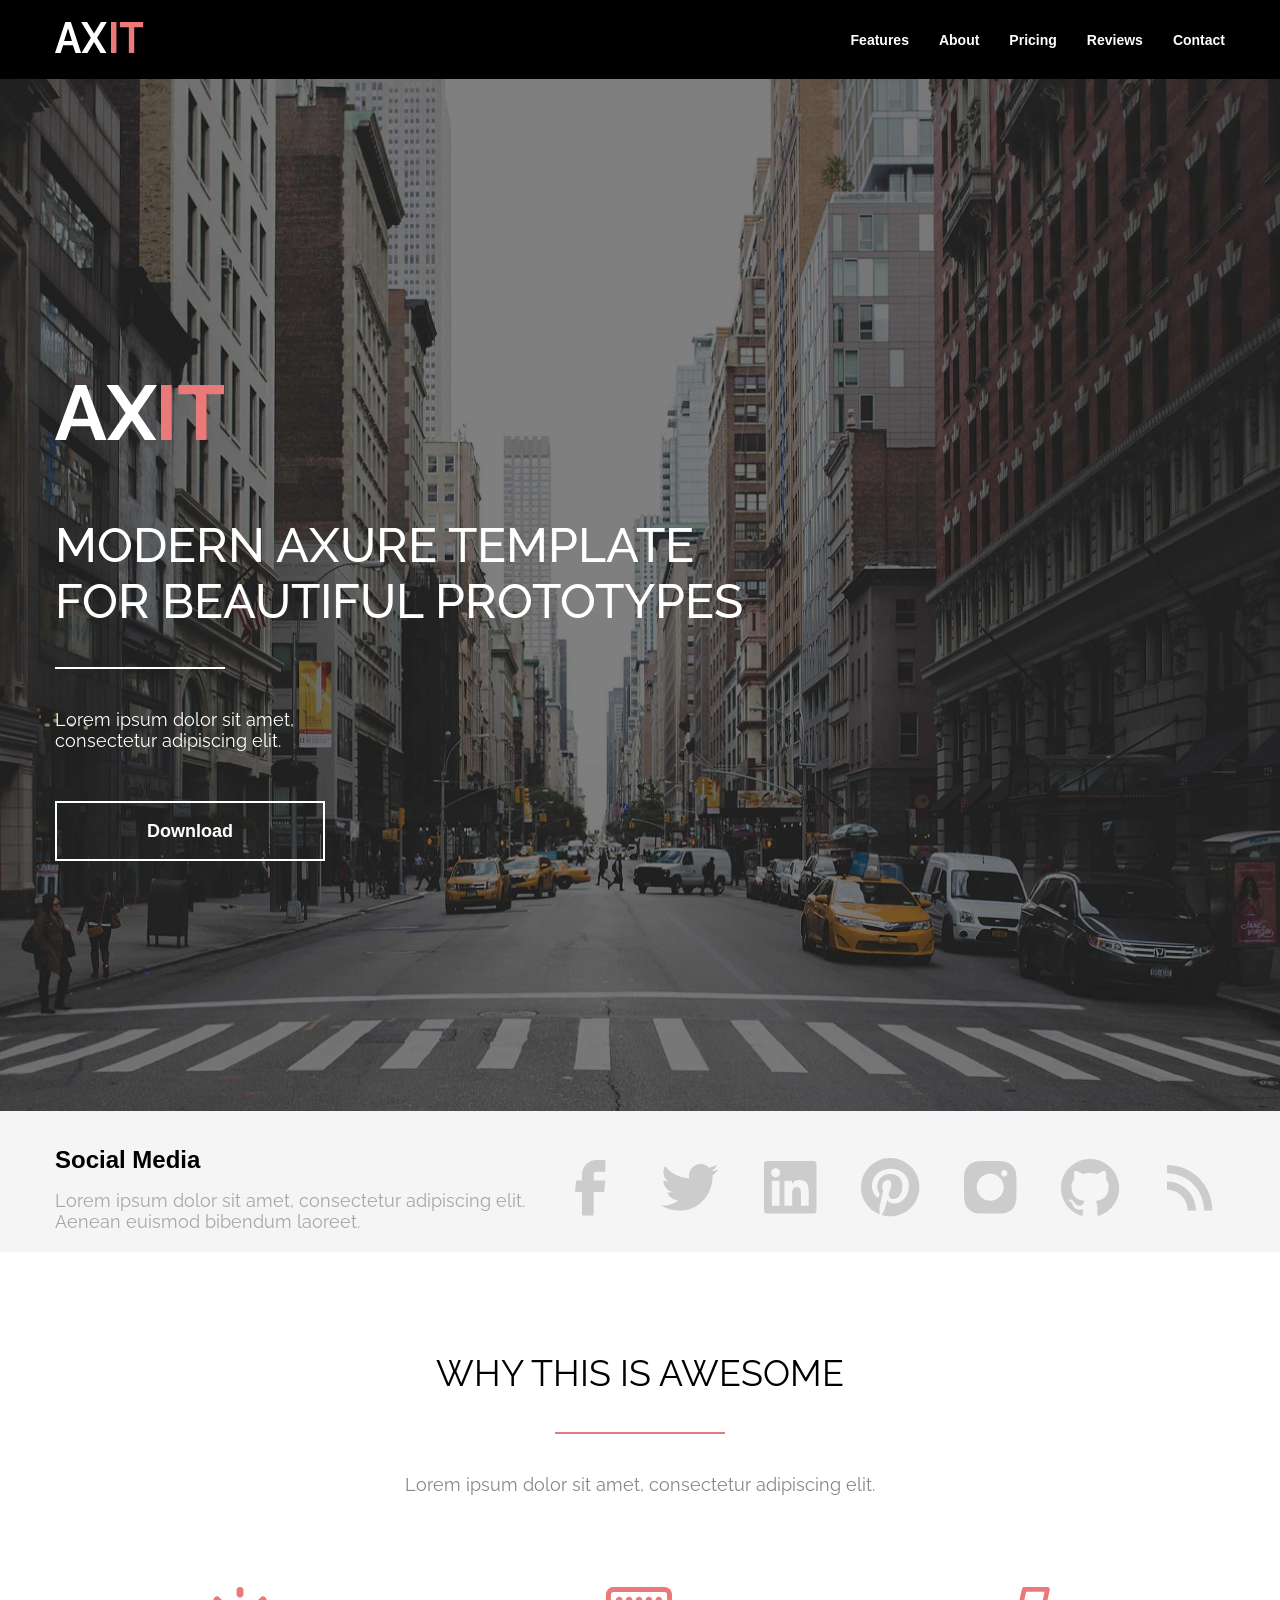
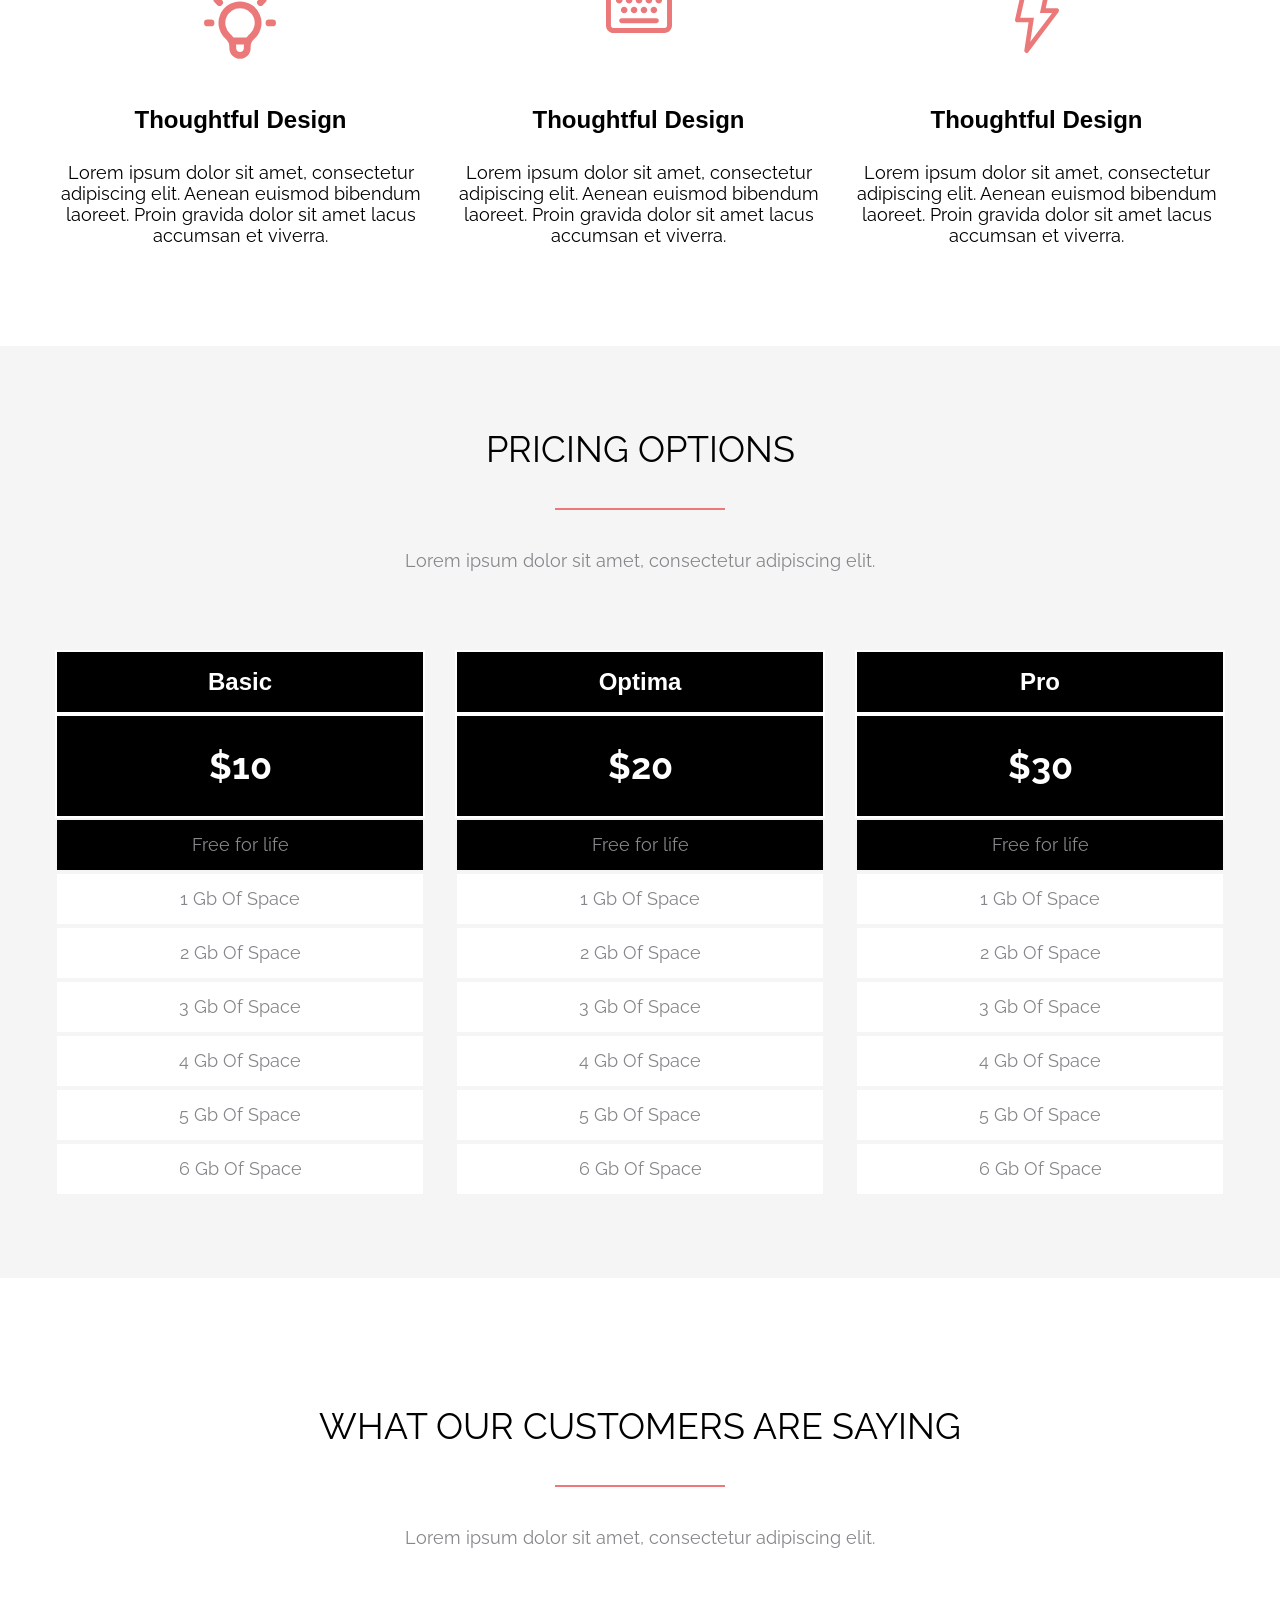
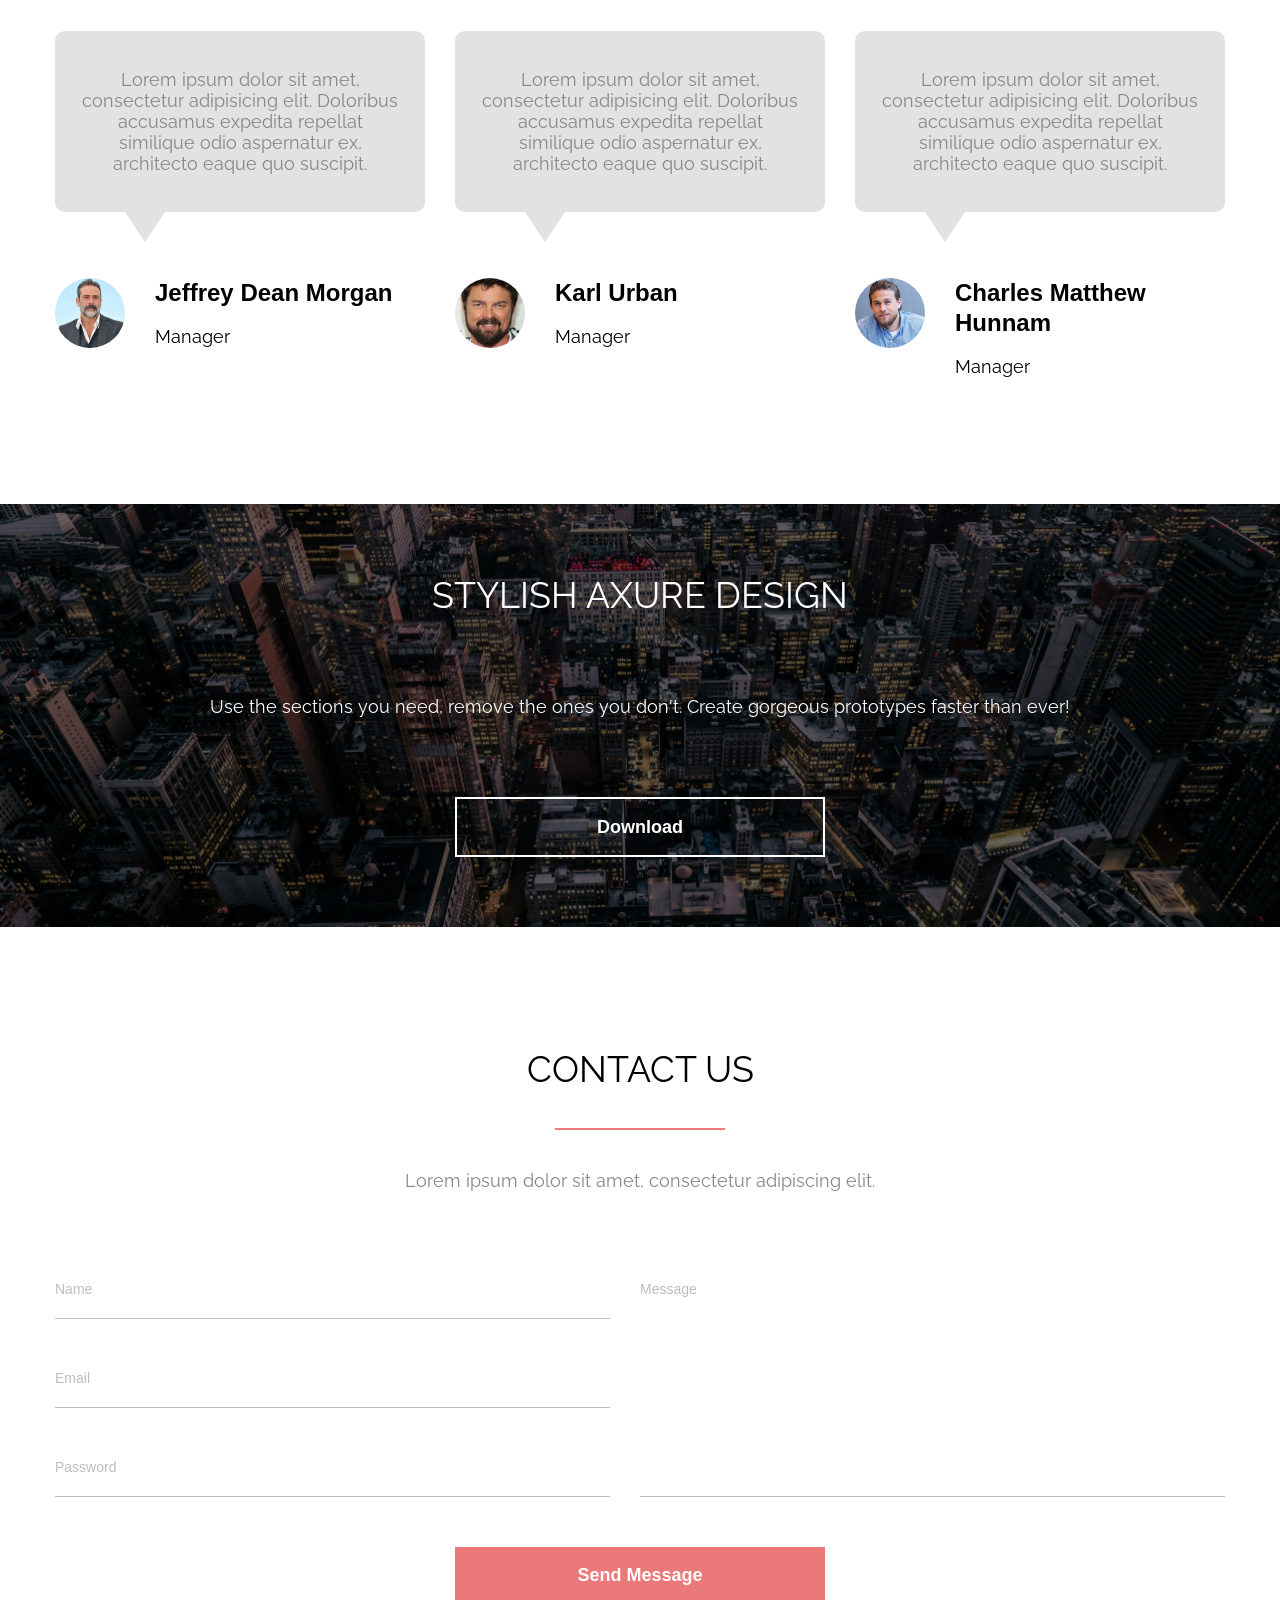
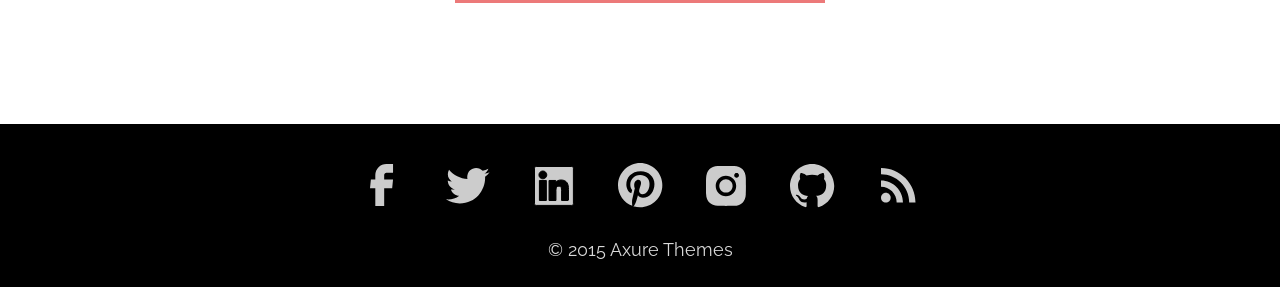
==== index.html @ 42054da4 "hw-8: correct contact block" ====
<!DOCTYPE html>
<html lang="en">

<head>
    <meta charset="UTF-8">
    <meta name="viewport" content="width=device-width, initial-scale=1.0">
    <link rel="preconnect" href="https://fonts.googleapis.com">
    <link rel="preconnect" href="https://fonts.gstatic.com" crossorigin>
    <link href="https://fonts.googleapis.com/css2?family=Raleway:ital,wght@0,100..900;1,100..900&display=swap"
        rel="stylesheet">
    <link rel="stylesheet" href="style\style.css">
    <title>L2 HW5</title>
</head>

<body>
    <header class="mainheader">
        <div class="container mainheader__container">
            <a class="mainheader__logo" href="#">
                <svg width="52" height="31" viewBox="0 0 52 31" fill="none" xmlns="http://www.w3.org/2000/svg">
                    <path
                        d="M10.3163 0H15.8289L26.1059 31H20.5146L17.9158 23.2718H8.1507L5.5913 31H0L10.3163 0ZM16.9314 19.0366L13.0726 6.24366L9.05633 19.0366H16.9314Z"
                        fill="white" />
                    <path
                        d="M32.086 0L39.016 11.4394L45.9067 0H51.813L42.1267 15.7183L51.498 31H45.5917L39.016 19.9972L32.401 31H26.4553L35.8266 15.7183L26.1403 0H32.086Z"
                        fill="white" />
                </svg>
                <svg width="33" height="31" viewBox="0 0 33 31" fill="none" xmlns="http://www.w3.org/2000/svg">
                    <path d="M0 31V0H5.4338V31H0Z" fill="#EC7979" />
                    <path d="M32.1749 5.2831H23.2367V31H17.8423V5.2831H8.90406V0H32.1749V5.2831Z" fill="#EC7979" />
                </svg>
            </a>
            <nav class="nav">
                <ul class="nav__items">
                    <li class="nav__item">
                        <a class="nav__link" href="#">Features</a>
                    </li>
                    <li class="nav__item">
                        <a class="nav__link" href="#">About</a>
                    </li>
                    <li class="nav__item">
                        <a class="nav__link" href="#">Pricing</a>
                    </li>
                    <li class="nav__item">
                        <a class="nav__link" href="#">Reviews</a>
                    </li>
                    <li class="nav__item">
                        <a class="nav__link" href="#">Contact</a>
                    </li>
                </ul>
            </nav>
        </div>
    </header>

    <section class="banner">

        <div class="container banner__container">
            <div class="banner__logo">
                <svg width="102" height="55" viewBox="0 0 102 55" fill="none" xmlns="http://www.w3.org/2000/svg">
                    <path
                        d="M20.3089 0H31.161L51.3924 55H40.3853L35.2693 41.2887H16.0456L11.0071 55H0L20.3089 0ZM33.3314 33.7747L25.735 11.0775L17.8284 33.7747H33.3314Z"
                        fill="white" />
                    <path
                        d="M63.165 0L76.8076 20.2958L90.3728 0H102L82.9313 27.8873L101.38 55H89.7526L76.8076 35.4789L63.7851 55H52.0804L70.5289 27.8873L51.4602 0H63.165Z"
                        fill="white" />
                </svg>
                <svg width="63" height="55" viewBox="0 0 63 55" fill="none" xmlns="http://www.w3.org/2000/svg">
                    <path d="M0 55V0H10.6396V55H0Z" fill="#EC7979" />
                    <path d="M63 9.37324H45.4986V55H34.936V9.37324H17.4346V0H63V9.37324Z" fill="#EC7979" />
                </svg>
            </div>

            <h1 class="banner__title">MODERN AXURE TEMPLATE FOR BEAUTIFUL PROTOTYPES</h1>
            <p class="banner__text">Lorem ipsum dolor sit amet, consectetur adipiscing elit.</p>
            <button class="button button_banner">download</button>

        </div>
    </section>

    <section class="social">
        <div class="container social__container">
            <div class="social__info">
                <h2 class="social__title">Social Media</h2>
                <p class="social__text">Lorem ipsum dolor sit amet, consectetur adipiscing elit.
                    Aenean euismod bibendum laoreet.</p>
            </div>
            <div class="social__wrapper-icon">
                <a class="social__icon" href="#">
                    <svg width="31" height="56" viewBox="0 0 31 56" fill="none" xmlns="http://www.w3.org/2000/svg">
                        <path
                            d="M6.98833 55.4167H18.655V32.0542H29.1667L30.3217 20.4458H18.655V14.5833C18.655 13.8098 18.9623 13.0679 19.5093 12.5209C20.0563 11.974 20.7981 11.6667 21.5717 11.6667H30.3217V0H21.5717C17.7039 0 13.9946 1.53645 11.2597 4.27136C8.52479 7.00626 6.98833 10.7156 6.98833 14.5833V20.4458H1.155L0 32.0542H6.98833V55.4167Z"
                            fill="#CCCCCC" />
                    </svg>
                </a>
                <a class="social__icon" href="#">
                    <svg width="58" height="47" viewBox="0 0 58 47" fill="none" xmlns="http://www.w3.org/2000/svg">
                        <path
                            d="M51.4296 11.6025C51.4675 12.1129 51.4675 12.6204 51.4675 13.1279C51.4675 28.6592 39.6462 46.5558 18.0425 46.5558C11.3867 46.5558 5.20333 44.6279 0 41.2796C0.945 41.3875 1.855 41.4254 2.83792 41.4254C8.12581 41.4382 13.264 39.67 17.4242 36.4058C14.9725 36.3615 12.5958 35.5526 10.6261 34.0921C8.65637 32.6317 7.19187 30.5926 6.43708 28.2596C7.16333 28.3675 7.8925 28.4404 8.65667 28.4404C9.70958 28.4404 10.7683 28.2946 11.7512 28.0408C9.09055 27.5036 6.69805 26.0614 4.98055 23.9595C3.26306 21.8576 2.3266 19.2256 2.33042 16.5113V16.3654C3.89667 17.2375 5.71375 17.7829 7.63875 17.8558C6.02609 16.7842 4.70377 15.3301 3.78974 13.6231C2.87572 11.9162 2.39841 10.0096 2.40042 8.07334C2.40042 5.89167 2.98083 3.89083 3.99875 2.14667C6.95082 5.77798 10.6327 8.74872 14.806 10.8665C18.9792 12.9843 23.5508 14.2019 28.2246 14.4404C28.0437 13.5654 27.9329 12.6583 27.9329 11.7483C27.9321 10.2053 28.2355 8.67725 28.8256 7.25153C29.4158 5.82581 30.2811 4.53039 31.3722 3.4393C32.4633 2.34821 33.7587 1.48287 35.1844 0.892729C36.6102 0.302591 38.1382 -0.000765273 39.6812 1.44977e-06C43.0646 1.44977e-06 46.1183 1.4175 48.265 3.71C50.8952 3.20138 53.4174 2.24123 55.72 0.872084C54.8433 3.58696 53.0068 5.88905 50.5546 7.34708C52.8873 7.08102 55.1671 6.46757 57.3183 5.52708C55.7116 7.86946 53.7207 9.92351 51.4296 11.6025Z"
                            fill="#CCCCCC" />
                    </svg>
                </a>
                <a class="social__icon" href="#">
                    <svg width="53" height="53" viewBox="0 0 53 53" fill="none" xmlns="http://www.w3.org/2000/svg">
                        <path
                            d="M49.5833 0H2.91667C2.14312 0 1.40125 0.307291 0.854272 0.854272C0.307291 1.40125 0 2.14312 0 2.91667V49.5833C0 50.3569 0.307291 51.0988 0.854272 51.6457C1.40125 52.1927 2.14312 52.5 2.91667 52.5H49.5833C50.3569 52.5 51.0988 52.1927 51.6457 51.6457C52.1927 51.0988 52.5 50.3569 52.5 49.5833V2.91667C52.5 2.14312 52.1927 1.40125 51.6457 0.854272C51.0988 0.307291 50.3569 0 49.5833 0ZM15.5721 44.7329H7.77875V19.6787H15.5721V44.7329ZM11.6754 16.2575C10.478 16.2575 9.32956 15.7818 8.48283 14.9351C7.6361 14.0884 7.16042 12.94 7.16042 11.7425C7.16042 10.545 7.6361 9.39664 8.48283 8.54991C9.32956 7.70319 10.478 7.2275 11.6754 7.2275C12.8729 7.2275 14.0213 7.70319 14.868 8.54991C15.7147 9.39664 16.1904 10.545 16.1904 11.7425C16.1904 12.94 15.7147 14.0884 14.868 14.9351C14.0213 15.7818 12.8729 16.2575 11.6754 16.2575ZM44.7358 44.7329H36.9512V32.55C36.9512 29.645 36.8988 25.9088 32.9029 25.9088C28.8488 25.9088 28.2333 29.0763 28.2333 32.3458V44.7358H20.4546V19.6817H27.9213V23.1058H28.0292C29.0646 21.1371 31.6079 19.0604 35.3908 19.0604C43.2775 19.0604 44.7329 24.2463 44.7329 30.9954V44.7329H44.7358Z"
                            fill="#CCCCCC" />
                    </svg>
                </a>
                <a class="social__icon" href="#">
                    <svg width="59" height="59" viewBox="0 0 59 59" fill="none" xmlns="http://www.w3.org/2000/svg">
                        <path
                            d="M20.5333 56.9917C23.3333 57.8375 26.1625 58.3333 29.1667 58.3333C36.9022 58.3333 44.3208 55.2604 49.7906 49.7906C55.2604 44.3208 58.3333 36.9022 58.3333 29.1667C58.3333 25.3364 57.5789 21.5437 56.1132 18.0051C54.6474 14.4664 52.499 11.2511 49.7906 8.54272C47.0822 5.83434 43.8669 3.68594 40.3283 2.22018C36.7896 0.754418 32.9969 0 29.1667 0C25.3364 0 21.5437 0.754418 18.0051 2.22018C14.4664 3.68594 11.2511 5.83434 8.54272 8.54272C3.07291 14.0125 0 21.4312 0 29.1667C0 41.5625 7.7875 52.2083 18.7833 56.4083C18.5208 54.1333 18.2583 50.3708 18.7833 47.775L22.1375 33.3667C22.1375 33.3667 21.2917 31.675 21.2917 28.9917C21.2917 24.9667 23.8 21.9625 26.6583 21.9625C29.1667 21.9625 30.3333 23.8 30.3333 26.1625C30.3333 28.6708 28.6708 32.2583 27.825 35.7C27.3292 38.5583 29.3417 41.0667 32.2583 41.0667C37.45 41.0667 41.475 35.525 41.475 27.7083C41.475 20.7083 36.4583 15.925 29.2542 15.925C21.0292 15.925 16.1875 22.05 16.1875 28.4958C16.1875 31.0042 17.0042 33.5417 18.3458 35.2042C18.6083 35.3792 18.6083 35.6125 18.5208 36.05L17.675 39.2292C17.675 39.725 17.3542 39.9 16.8583 39.55C13.125 37.9167 10.9667 32.6083 10.9667 28.3208C10.9667 19.1042 17.5 10.7333 30.1 10.7333C40.1333 10.7333 47.95 17.9375 47.95 27.5042C47.95 37.5375 41.7375 45.5875 32.8417 45.5875C30.0125 45.5875 27.2417 44.0708 26.25 42.2917L24.2958 49.2042C23.625 51.7125 21.7875 55.0667 20.5333 57.0792V56.9917Z"
                            fill="#CCCCCC" />
                    </svg>
                </a>
                <a class="social__icon" href="#">
                    <svg width="53" height="53" viewBox="0 0 53 53" fill="none" xmlns="http://www.w3.org/2000/svg">
                        <path
                            d="M52.3542 15.5283C52.3248 13.3193 51.9112 11.1323 51.1321 9.065C50.4564 7.32128 49.4245 5.73766 48.1022 4.41534C46.7798 3.09302 45.1962 2.06106 43.4525 1.38542C41.4118 0.619375 39.2559 0.205162 37.0767 0.160417C34.2708 0.0350002 33.3813 0 26.2588 0C19.1363 0 18.2233 1.93715e-07 15.4379 0.160417C13.2596 0.205491 11.1048 0.619699 9.065 1.38542C7.321 2.06059 5.73715 3.09238 4.41476 4.41476C3.09238 5.73714 2.06059 7.321 1.38542 9.065C0.61784 11.1041 0.204526 13.2595 0.163333 15.4379C0.0379166 18.2467 0 19.1363 0 26.2588C0 33.3813 -1.49012e-08 34.2913 0.163333 37.0796C0.207083 39.2613 0.618333 41.4138 1.38542 43.4583C2.06173 45.2018 3.09428 46.785 4.41711 48.1068C5.73993 49.4287 7.32394 50.46 9.06792 51.135C11.1021 51.9318 13.2573 52.3757 15.4408 52.4475C18.2496 52.5729 19.1392 52.6108 26.2617 52.6108C33.3842 52.6108 34.2971 52.6108 37.0825 52.4475C39.2617 52.4046 41.4177 51.9913 43.4583 51.2254C45.2016 50.549 46.7848 49.5168 48.107 48.1945C49.4293 46.8723 50.4615 45.2891 51.1379 43.5458C51.905 41.5042 52.3163 39.3517 52.36 37.1671C52.4854 34.3613 52.5233 33.4717 52.5233 26.3463C52.5175 19.2238 52.5175 18.3196 52.3542 15.5283ZM26.2413 39.7279C18.7921 39.7279 12.7575 33.6933 12.7575 26.2442C12.7575 18.795 18.7921 12.7604 26.2413 12.7604C29.8174 12.7604 33.247 14.181 35.7757 16.7097C38.3044 19.2384 39.725 22.6681 39.725 26.2442C39.725 29.8203 38.3044 33.2499 35.7757 35.7786C33.247 38.3073 29.8174 39.7279 26.2413 39.7279ZM40.2617 15.4058C39.8487 15.4062 39.4396 15.3252 39.058 15.1673C38.6764 15.0094 38.3296 14.7778 38.0376 14.4858C37.7455 14.1937 37.5139 13.847 37.3561 13.4653C37.1982 13.0837 37.1171 12.6747 37.1175 12.2617C37.1175 11.849 37.1988 11.4403 37.3567 11.059C37.5147 10.6777 37.7462 10.3313 38.038 10.0394C38.3298 9.74761 38.6763 9.51612 39.0575 9.35818C39.4388 9.20025 39.8475 9.11896 40.2602 9.11896C40.6729 9.11896 41.0816 9.20025 41.4629 9.35818C41.8442 9.51612 42.1906 9.74761 42.4824 10.0394C42.7743 10.3313 43.0058 10.6777 43.1637 11.059C43.3216 11.4403 43.4029 11.849 43.4029 12.2617C43.4029 14 41.9971 15.4058 40.2617 15.4058Z"
                            fill="#CCCCCC" />
                    </svg>
                </a>
                <a class="social__icon" href="#">
                    <svg width="59" height="57" viewBox="0 0 59 57" fill="none" xmlns="http://www.w3.org/2000/svg">
                        <path fill-rule="evenodd" clip-rule="evenodd"
                            d="M29.0908 0C13.0229 0 0 13.0229 0 29.0908C0 41.9417 8.33292 52.8471 19.8946 56.6971C21.35 56.9596 21.875 56.0642 21.875 55.2942C21.875 54.6029 21.8517 52.7712 21.8429 50.3475C13.7492 52.1033 12.04 46.445 12.04 46.445C10.7217 43.085 8.81125 42.1896 8.81125 42.1896C6.17167 40.3842 9.0125 40.425 9.0125 40.425C11.935 40.6292 13.4663 43.4233 13.4663 43.4233C16.0621 47.8683 20.2796 46.585 21.9304 45.8412C22.1958 43.96 22.9542 42.6767 23.7825 41.9504C17.325 41.2183 10.535 38.7217 10.535 27.5713C10.535 24.4008 11.6696 21.7992 13.5217 19.7692C13.2271 19.0312 12.2208 16.0708 13.8104 12.0692C13.8104 12.0692 16.2517 11.2846 21.8079 15.0471C24.1809 14.4015 26.6287 14.072 29.0879 14.0671C31.5472 14.0711 33.9951 14.4006 36.3679 15.0471C41.9271 11.2817 44.3654 12.0692 44.3654 12.0692C45.955 16.0708 44.9575 19.0312 44.6542 19.7692C46.5208 21.7992 47.6408 24.3979 47.6408 27.5713C47.6408 38.7508 40.845 41.2067 34.3642 41.9271C35.3996 42.8254 36.3329 44.5988 36.3329 47.3113C36.3329 51.2021 36.2979 54.3404 36.2979 55.2942C36.2979 56.0729 36.8171 56.9771 38.3017 56.6913C49.8575 52.8354 58.1817 41.9388 58.1817 29.0908C58.1817 13.0229 45.1588 0 29.0908 0Z"
                            fill="#CCCCCC" />
                    </svg>
                </a>
                <a class="social__icon" href="#">
                    <svg width="46" height="46" viewBox="0 0 46 46" fill="none" xmlns="http://www.w3.org/2000/svg">
                        <path
                            d="M0 0V8.25417C20.5042 8.25417 37.1292 24.8792 37.1292 45.3833H45.3833C45.3833 20.3292 25.0542 0 0 0ZM0 16.5083V24.7625C11.375 24.7625 20.6208 34.0083 20.6208 45.3833H28.875C28.875 29.4292 15.9542 16.5083 0 16.5083Z"
                            fill="#CCCCCC" />
                    </svg>
                </a>
            </div>
        </div>
    </section>

    <section class="awesome">
        <div class="container">

            <div class="header">
                <h2 class="header__title">WHY THIS IS AWESOME</h2>
                <!-- <div class="header__separator"></div> -->
                <p class="header__text">Lorem ipsum dolor sit amet, consectetur adipiscing elit.</p>
            </div>

            <div class="awesome__items">
                <div class="awesome__item">
                    <div class="awesome__icon">
                        <svg width="73" height="72" viewBox="0 0 73 72" fill="none" xmlns="http://www.w3.org/2000/svg">
                            <path
                                d="M27.5475 53.983H44.4714M36.0113 3.41669V7.02856M59.0594 12.9376L56.4989 15.4912M68.606 35.9236H64.9844M7.03814 35.9236H3.4165M15.5236 15.4912L12.9631 12.9376M23.2051 48.6952C20.6731 46.1693 18.949 42.9515 18.2507 39.4484C17.5523 35.9454 17.9112 32.3145 19.2819 29.0148C20.6526 25.7152 22.9736 22.895 25.9514 20.9108C28.9292 18.9266 32.43 17.8676 36.0113 17.8676C39.5925 17.8676 43.0934 18.9266 46.0711 20.9108C49.0489 22.895 51.3699 25.7152 52.7406 29.0148C54.1113 32.3145 54.4702 35.9454 53.7719 39.4484C53.0735 42.9515 51.3494 46.1693 48.8174 48.6952L46.8327 50.6709C45.6981 51.8027 44.7981 53.1462 44.1842 54.6249C43.5702 56.1036 43.2543 57.6884 43.2545 59.2888V61.2067C43.2545 63.1226 42.4914 64.96 41.133 66.3147C39.7747 67.6694 37.9323 68.4305 36.0113 68.4305C34.0902 68.4305 32.2479 67.6694 30.8895 66.3147C29.5311 64.96 28.768 63.1226 28.768 61.2067V59.2888C28.768 56.0562 27.4787 52.9536 25.1898 50.6709L23.2051 48.6952Z"
                                stroke="#EC7979" stroke-width="6.83333" stroke-linecap="round"
                                stroke-linejoin="round" />
                        </svg>
                    </div>
                    <h3 class="awesome__name">Thoughtful Design</h3>
                    <p class="awesome__text">
                        Lorem ipsum dolor sit amet, consectetur adipiscing elit.
                        Aenean euismod bibendum laoreet.
                        Proin gravida dolor sit amet lacus accumsan et viverra.
                    </p>
                </div>

                <div class="awesome__item">
                    <div class="awesome__icon">
                        <svg width="66" height="46" viewBox="0 0 66 46" fill="none" xmlns="http://www.w3.org/2000/svg">
                            <path
                                d="M58.5731 0C60.5429 0 62.4319 0.778611 63.8247 2.16455C65.2175 3.55048 66 5.43021 66 7.39022V38.6098C66 40.5698 65.2175 42.4495 63.8247 43.8355C62.4319 45.2214 60.5429 46 58.5731 46H7.42686C6.45155 46 5.48579 45.8088 4.58472 45.4375C3.68365 45.0661 2.86492 44.5217 2.17528 43.8355C1.48563 43.1492 0.93857 42.3345 0.565336 41.4379C0.192101 40.5413 0 39.5803 0 38.6098V7.39022C0 5.43021 0.78247 3.55048 2.17528 2.16455C3.56808 0.778611 5.45713 0 7.42686 0H58.5731ZM58.5731 4.92681H7.42686C6.77028 4.92681 6.1406 5.18635 5.67633 5.64833C5.21206 6.11031 4.95124 6.73688 4.95124 7.39022V38.6098C4.95124 39.9696 6.06032 41.0732 7.42686 41.0732H58.5731C59.2297 41.0732 59.8594 40.8137 60.3237 40.3517C60.7879 39.8897 61.0488 39.2631 61.0488 38.6098V7.39022C61.0488 6.73688 60.7879 6.11031 60.3237 5.64833C59.8594 5.18635 59.2297 4.92681 58.5731 4.92681ZM15.6789 31.2031H50.3376C50.9648 31.2033 51.5686 31.4404 52.0269 31.8665C52.4852 32.2926 52.7639 32.876 52.8067 33.4986C52.8494 34.1213 52.6531 34.737 52.2572 35.2211C51.8614 35.7053 51.2956 36.0219 50.6743 36.107L50.3376 36.13H15.6789C15.0517 36.1298 14.4479 35.8927 13.9896 35.4666C13.5313 35.0405 13.2526 34.4571 13.2098 33.8345C13.1671 33.2118 13.3634 32.5961 13.7593 32.112C14.1551 31.6278 14.7209 31.3112 15.3422 31.2261L15.6789 31.2031ZM47.862 19.7072C48.7374 19.7072 49.577 20.0533 50.196 20.6693C50.815 21.2852 51.1628 22.1207 51.1628 22.9918C51.1628 23.8629 50.815 24.6983 50.196 25.3143C49.577 25.9303 48.7374 26.2763 47.862 26.2763C46.9865 26.2763 46.147 25.9303 45.5279 25.3143C44.9089 24.6983 44.5611 23.8629 44.5611 22.9918C44.5611 22.1207 44.9089 21.2852 45.5279 20.6693C46.147 20.0533 46.9865 19.7072 47.862 19.7072ZM28.0735 19.7072C28.949 19.7072 29.7885 20.0533 30.4076 20.6693C31.0266 21.2852 31.3743 22.1207 31.3743 22.9918C31.3743 23.8629 31.0266 24.6983 30.4076 25.3143C29.7885 25.9303 28.949 26.2763 28.0735 26.2763C27.1981 26.2763 26.3585 25.9303 25.7395 25.3143C25.1205 24.6983 24.7727 23.8629 24.7727 22.9918C24.7727 22.1207 25.1205 21.2852 25.7395 20.6693C26.3585 20.0533 27.1981 19.7072 28.0735 19.7072ZM18.171 19.7072C19.0465 19.7072 19.8861 20.0533 20.5051 20.6693C21.1241 21.2852 21.4719 22.1207 21.4719 22.9918C21.4719 23.8629 21.1241 24.6983 20.5051 25.3143C19.8861 25.9303 19.0465 26.2763 18.171 26.2763C17.2956 26.2763 16.456 25.9303 15.837 25.3143C15.218 24.6983 14.8702 23.8629 14.8702 22.9918C14.8702 22.1207 15.218 21.2852 15.837 20.6693C16.456 20.0533 17.2956 19.7072 18.171 19.7072ZM37.976 19.7072C38.8514 19.7072 39.691 20.0533 40.31 20.6693C40.9291 21.2852 41.2768 22.1207 41.2768 22.9918C41.2768 23.8629 40.9291 24.6983 40.31 25.3143C39.691 25.9303 38.8514 26.2763 37.976 26.2763C37.1006 26.2763 36.261 25.9303 35.642 25.3143C35.0229 24.6983 34.6752 23.8629 34.6752 22.9918C34.6752 22.1207 35.0229 21.2852 35.642 20.6693C36.261 20.0533 37.1006 19.7072 37.976 19.7072ZM13.2033 9.85362C14.0787 9.85362 14.9183 10.1997 15.5373 10.8156C16.1564 11.4316 16.5041 12.2671 16.5041 13.1382C16.5041 14.0093 16.1564 14.8447 15.5373 15.4607C14.9183 16.0767 14.0787 16.4227 13.2033 16.4227C12.3279 16.4227 11.4883 16.0767 10.8693 15.4607C10.2502 14.8447 9.90248 14.0093 9.90248 13.1382C9.90248 12.2671 10.2502 11.4316 10.8693 10.8156C11.4883 10.1997 12.3279 9.85362 13.2033 9.85362ZM23.0893 9.85362C23.9647 9.85362 24.8043 10.1997 25.4233 10.8156C26.0423 11.4316 26.3901 12.2671 26.3901 13.1382C26.3901 14.0093 26.0423 14.8447 25.4233 15.4607C24.8043 16.0767 23.9647 16.4227 23.0893 16.4227C22.2138 16.4227 21.3743 16.0767 20.7552 15.4607C20.1362 14.8447 19.7884 14.0093 19.7884 13.1382C19.7884 12.2671 20.1362 11.4316 20.7552 10.8156C21.3743 10.1997 22.2138 9.85362 23.0893 9.85362ZM32.9917 9.85362C33.8672 9.85362 34.7068 10.1997 35.3258 10.8156C35.9448 11.4316 36.2926 12.2671 36.2926 13.1382C36.2926 14.0093 35.9448 14.8447 35.3258 15.4607C34.7068 16.0767 33.8672 16.4227 32.9917 16.4227C32.1163 16.4227 31.2767 16.0767 30.6577 15.4607C30.0387 14.8447 29.6909 14.0093 29.6909 13.1382C29.6909 12.2671 30.0387 11.4316 30.6577 10.8156C31.2767 10.1997 32.1163 9.85362 32.9917 9.85362ZM42.8942 9.85362C43.7697 9.85362 44.6092 10.1997 45.2283 10.8156C45.8473 11.4316 46.195 12.2671 46.195 13.1382C46.195 14.0093 45.8473 14.8447 45.2283 15.4607C44.6092 16.0767 43.7697 16.4227 42.8942 16.4227C42.0188 16.4227 41.1792 16.0767 40.5602 15.4607C39.9412 14.8447 39.5934 14.0093 39.5934 13.1382C39.5934 12.2671 39.9412 11.4316 40.5602 10.8156C41.1792 10.1997 42.0188 9.85362 42.8942 9.85362ZM52.7967 9.85362C53.6721 9.85362 54.5117 10.1997 55.1307 10.8156C55.7498 11.4316 56.0975 12.2671 56.0975 13.1382C56.0975 14.0093 55.7498 14.8447 55.1307 15.4607C54.5117 16.0767 53.6721 16.4227 52.7967 16.4227C51.9213 16.4227 51.0817 16.0767 50.4627 15.4607C49.8436 14.8447 49.4959 14.0093 49.4959 13.1382C49.4959 12.2671 49.8436 11.4316 50.4627 10.8156C51.0817 10.1997 51.9213 9.85362 52.7967 9.85362Z"
                                fill="#EC7979" />
                        </svg>
                    </div>
                    <p class="awesome__name">Thoughtful Design</p>
                    <p class="awesome__text">
                        Lorem ipsum dolor sit amet, consectetur adipiscing elit.
                        Aenean euismod bibendum laoreet.
                        Proin gravida dolor sit amet lacus accumsan et viverra.
                    </p>
                </div>

                <div class="awesome__item">
                    <div class="awesome__icon">
                        <svg width="44" height="66" viewBox="0 0 44 66" fill="none" xmlns="http://www.w3.org/2000/svg">
                            <path
                                d="M10.7308 65.8114C10.2572 65.6078 9.86369 65.2494 9.61227 64.7927C9.36084 64.336 9.26586 63.8071 9.34231 63.2893L13.5542 35.3575H2.37647C2.0221 35.3672 1.67028 35.2939 1.34815 35.1432C1.02602 34.9925 0.742197 34.7684 0.518571 34.4882C0.294944 34.2081 0.137497 33.8793 0.0583768 33.5274C-0.0207433 33.1754 -0.0194209 32.8096 0.0622413 32.4583L7.00493 1.81582C7.1271 1.28846 7.42391 0.820076 7.84542 0.489504C8.26692 0.158932 8.78737 -0.0136382 9.31916 0.00084246H32.4615C32.8072 -0.000354887 33.1488 0.077363 33.4612 0.228286C33.7735 0.379208 34.0488 0.5995 34.2666 0.872974C34.4875 1.14954 34.6439 1.47353 34.724 1.82057C34.8042 2.16761 34.806 2.52865 34.7294 2.87652L30.7258 21.2149H41.7184C42.1521 21.214 42.5774 21.3373 42.9456 21.5706C43.3139 21.804 43.6104 22.1381 43.8012 22.5348C43.967 22.9156 44.0308 23.3343 43.9861 23.7484C43.9414 24.1624 43.7898 24.557 43.5466 24.892L13.4616 64.9629C13.2583 65.2699 12.9868 65.5238 12.6692 65.7039C12.3515 65.8841 11.9967 65.9856 11.6334 66C11.3237 65.9941 11.0178 65.9302 10.7308 65.8114ZM24.9402 25.9291L29.5687 4.71507H11.1705L5.2924 30.6433H18.9695L15.2899 54.8744L37.0899 25.9291H24.9402Z"
                                fill="#EC7979" />
                        </svg>
                    </div>
                    <p class="awesome__name">Thoughtful Design</p>
                    <p class="awesome__text">
                        Lorem ipsum dolor sit amet, consectetur adipiscing elit.
                        Aenean euismod bibendum laoreet.
                        Proin gravida dolor sit amet lacus accumsan et viverra.
                    </p>
                </div>
            </div>

        </div>
    </section>

    <section class="options">
        <div class="container">

            <div class="header">
                <h2 class="header__title">pricing options</h2>
                <!-- <div class="header__separator"></div> -->
                <p class="header__text">Lorem ipsum dolor sit amet, consectetur adipiscing elit.</p>
            </div>

            <div class="options__items">
                <div class="options__item">
                    <h3 class="options__name">Basic</h3>
                    <p class="options__price">$10</p>
                    <p class="options__text">Free for life</p>
                    <ul class="options__list">
                        <li class="options__list-item">1 gb of space</li>
                        <li class="options__list-item">2 gb of space</li>
                        <li class="options__list-item">3 gb of space</li>
                        <li class="options__list-item">4 gb of space</li>
                        <li class="options__list-item">5 gb of space</li>
                        <li class="options__list-item">6 gb of space</li>
                    </ul>
                </div>

                <div class="options__item">
                    <h3 class="options__name">Optima</h3>
                    <p class="options__price">$20</p>
                    <p class="options__text">Free for life</p>
                    <ul class="options__list">
                        <li class="options__list-item">1 gb of space</li>
                        <li class="options__list-item">2 gb of space</li>
                        <li class="options__list-item">3 gb of space</li>
                        <li class="options__list-item">4 gb of space</li>
                        <li class="options__list-item">5 gb of space</li>
                        <li class="options__list-item">6 gb of space</li>
                    </ul>
                </div>

                <div class="options__item">
                    <h3 class="options__name">Pro</h3>
                    <p class="options__price">$30</p>
                    <p class="options__text">Free for life</p>
                    <ul class="options__list">
                        <li class="options__list-item">1 gb of space</li>
                        <li class="options__list-item">2 gb of space</li>
                        <li class="options__list-item">3 gb of space</li>
                        <li class="options__list-item">4 gb of space</li>
                        <li class="options__list-item">5 gb of space</li>
                        <li class="options__list-item">6 gb of space</li>
                    </ul>
                </div>
            </div>

        </div>
    </section>

    <section class="feedback">
        <div class="container">

            <div class="header">
                <h2 class="header__title">what our customers are saying</h2>
                <p class="header__text">Lorem ipsum dolor sit amet, consectetur adipiscing elit.</p>
            </div>

            <div class="feedback__items">
                <div class="feedback__item">
                    <p class="feedback__text">Lorem ipsum dolor sit amet,
                        consectetur adipisicing elit. Doloribus
                        accusamus expedita repellat similique
                        odio aspernatur ex, architecto eaque
                        quo suscipit.</p>
                    <div class="feedback__contact">
                        <img class="feedback__contact-photo" src="assets/Jeffrey Dean Morgan.jpg" alt="NO IMAGE">
                        <div class="feedback_contact-info">
                            <h3 class="feedback__contact-name">Jeffrey Dean Morgan</h3>
                            <p class="feedback__contact-job">Manager</p>
                        </div>
                    </div>
                </div>

                <div class="feedback__item">
                    <p class="feedback__text">Lorem ipsum dolor sit amet,
                        consectetur adipisicing elit. Doloribus
                        accusamus expedita repellat similique
                        odio aspernatur ex, architecto eaque
                        quo suscipit.</p>
                    <div class="feedback__contact">
                        <img class="feedback__contact-photo" src="assets/Karl Urban.jpg" alt="NO IMAGE">
                        <div class="feedback_contact-info">
                            <h3 class="feedback__contact-name">Karl Urban</h3>
                            <p class="feedback__contact-job">Manager</p>
                        </div>
                    </div>
                </div>


                <div class="feedback__item">
                    <p class="feedback__text">Lorem ipsum dolor sit amet,
                        consectetur adipisicing elit. Doloribus
                        accusamus expedita repellat similique
                        odio aspernatur ex, architecto eaque
                        quo suscipit.</p>
                    <div class="feedback__contact">
                        <img class="feedback__contact-photo" src="assets/Charles Matthew Hunnam.jpg" alt="NO IMAGE">
                        <div class="feedback_contact-info">
                            <h3 class="feedback__contact-name">Charles Matthew Hunnam</h3>
                            <p class="feedback__contact-job">Manager</p>
                        </div>
                    </div>
                </div>
            </div>

        </div>
    </section>

    <section class="design">
        <div class="container">
            <h2 class="design__title">STYLISH AXURE DESIGN</h2>
            <p class="design__text">Use the sections you need, remove the ones you don't. Create gorgeous prototypes
                faster than ever!</p>
            <button class="button button_design">download</button>
        </div>
    </section>

    <section class="contact">
        <div class="container">

            <div class="header">
                <h2 class="header__title">contact us</h2>
                <p class="header__text">Lorem ipsum dolor sit amet, consectetur adipiscing elit.</p>
            </div>

            <form class="contact__form form" id="formInput">

                <div class="form__group">

                    <div class="form__inputs">
                        <input type="text" class="form__input" name="name" placeholder="name">
                        <input type="email" class="form__input" name="email" placeholder="email">
                        <input type="password" class="form__input" name="password" placeholder="password">
                    </div>

                    <textarea class="form__message" name="Message" placeholder="message"></textarea>
                </div>

                <button class="button button_send-message">send message</button>
            </form>

        </div>
    </section>
    
    <footer class="footer">
        <div class="container">
            <div class="footer__icons">
                <a class="footer__icon" href="#">
                    <svg width="24" height="43" viewBox="0 0 24 43" fill="none" xmlns="http://www.w3.org/2000/svg">
                        <path
                            d="M5.31113 42.1167H14.1778V24.3612H22.1667L23.0445 15.5388H14.1778V11.0833C14.1778 10.4954 14.4113 9.93162 14.827 9.51591C15.2428 9.10021 15.8066 8.86667 16.3945 8.86667H23.0445V0H16.3945C13.455 0 10.6359 1.1677 8.55737 3.24623C6.47884 5.32476 5.31113 8.14385 5.31113 11.0833V15.5388H0.8778L0 24.3612H5.31113V42.1167Z"
                            fill="#CCCCCC" />
                    </svg>
                </a>
                <a class="footer__icon" href="#">
                    <svg width="44" height="36" viewBox="0 0 44 36" fill="none" xmlns="http://www.w3.org/2000/svg">
                        <path
                            d="M39.0865 8.8179C39.1153 9.20582 39.1153 9.59152 39.1153 9.97722C39.1153 21.781 30.1311 35.3824 13.7123 35.3824C8.65387 35.3824 3.95453 33.9172 0 31.3725C0.7182 31.4545 1.4098 31.4833 2.15682 31.4833C6.17562 31.493 10.0806 30.1492 13.2424 27.6684C11.3791 27.6347 9.57284 27.02 8.07584 25.91C6.57885 24.8001 5.46582 23.2504 4.89218 21.4773C5.44413 21.5593 5.9983 21.6147 6.57907 21.6147C7.37928 21.6147 8.18393 21.5039 8.93095 21.311C6.90882 20.9028 5.09052 19.8067 3.78522 18.2092C2.47993 16.6117 1.76822 14.6115 1.77112 12.5486V12.4377C2.96147 13.1005 4.34245 13.515 5.80545 13.5704C4.57983 12.756 3.57486 11.6509 2.8802 10.3536C2.18554 9.05632 1.82279 7.60728 1.82432 6.13573C1.82432 4.47767 2.26543 2.95703 3.03905 1.63147C5.28262 4.39126 8.08086 6.64903 11.2525 8.25854C14.4242 9.86806 17.8986 10.7934 21.4507 10.9747C21.3132 10.3097 21.229 9.62033 21.229 8.92873C21.2284 7.75603 21.459 6.59471 21.9075 5.51117C22.356 4.42762 23.0137 3.44309 23.8429 2.61387C24.6721 1.78464 25.6566 1.12698 26.7402 0.678474C27.8237 0.229969 28.985 -0.000581607 30.1577 1.10182e-06C32.7291 1.10182e-06 35.0499 1.0773 36.6814 2.8196C38.6803 2.43305 40.5972 1.70334 42.3472 0.662784C41.6809 2.72609 40.2852 4.47568 38.4215 5.58378C40.1943 5.38158 41.927 4.91535 43.5619 4.20058C42.3408 5.98079 40.8277 7.54187 39.0865 8.8179Z"
                            fill="#CCCCCC" />
                    </svg>
                </a>
                <a class="footer__icon" href="#">
                    <svg width="40" height="40" viewBox="0 0 40 40" fill="none" xmlns="http://www.w3.org/2000/svg">
                        <path
                            d="M2.2168 0.5H37.6836C38.1388 0.50007 38.5756 0.681054 38.8975 1.00293C39.2193 1.32485 39.4004 1.7616 39.4004 2.2168V37.6836C39.4003 38.1388 39.2193 38.5756 38.8975 38.8975C38.5756 39.2193 38.1388 39.4003 37.6836 39.4004H2.2168C1.7616 39.4004 1.32485 39.2193 1.00293 38.8975C0.681054 38.5756 0.50007 38.1388 0.5 37.6836V2.2168C0.5 1.76151 0.680992 1.32487 1.00293 1.00293C1.32487 0.680992 1.76151 0.5 2.2168 0.5ZM26.8975 13.9863C24.5826 13.9863 22.8196 14.9471 21.7197 16.1289V14.458H15.0459V34.499H21.957V24.583C21.957 23.3495 22.0785 22.239 22.5146 21.4463C22.7263 21.0617 23.01 20.7561 23.3945 20.543C23.7818 20.3283 24.3009 20.1905 25.0059 20.1904C25.6852 20.1904 26.1514 20.3488 26.4814 20.5791C26.8126 20.8102 27.0504 21.1443 27.2188 21.5703C27.5668 22.4513 27.583 23.6122 27.583 24.7383V34.4971H33.999V33.9971H34.4971V23.5566C34.4971 20.981 34.2244 18.5867 33.1172 16.8311C31.9766 15.0227 30.0171 13.9864 26.8975 13.9863ZM5.41211 34.4971H12.335V14.4561H5.41211V34.4971ZM8.87305 4.99316C7.83052 4.99324 6.83096 5.40738 6.09375 6.14453C5.35658 6.8817 4.94251 7.88133 4.94238 8.92383C4.94238 9.9665 5.35647 10.9668 6.09375 11.7041C6.83096 12.4412 7.83053 12.8554 8.87305 12.8555C9.91572 12.8555 10.916 12.4414 11.6533 11.7041C12.3905 10.9668 12.8047 9.96645 12.8047 8.92383C12.8046 7.88138 12.3904 6.88169 11.6533 6.14453C10.916 5.40725 9.91572 4.99316 8.87305 4.99316Z"
                            fill="#CCCCCC" stroke="black" />
                    </svg>
                </a>
                <a class="footer__icon" href="#">
                    <svg width="45" height="45" viewBox="0 0 45 45" fill="none" xmlns="http://www.w3.org/2000/svg">
                        <path
                            d="M15.6053 43.3137C17.7333 43.9565 19.8835 44.3333 22.1667 44.3333C28.0456 44.3333 33.6838 41.9979 37.8409 37.8409C41.9979 33.6838 44.3333 28.0456 44.3333 22.1667C44.3333 19.2557 43.76 16.3732 42.646 13.6839C41.532 10.9945 39.8992 8.55083 37.8409 6.49247C35.7825 4.4341 33.3389 2.80132 30.6495 1.68734C27.9601 0.573358 25.0776 0 22.1667 0C19.2557 0 16.3732 0.573358 13.6839 1.68734C10.9945 2.80132 8.55083 4.4341 6.49247 6.49247C2.33541 10.6495 0 16.2877 0 22.1667C0 31.5875 5.9185 39.6783 14.2753 42.8703C14.0758 41.1413 13.8763 38.2818 14.2753 36.309L16.8245 25.3587C16.8245 25.3587 16.1817 24.073 16.1817 22.0337C16.1817 18.9747 18.088 16.6915 20.2603 16.6915C22.1667 16.6915 23.0533 18.088 23.0533 19.8835C23.0533 21.7898 21.7898 24.5163 21.147 27.132C20.7702 29.3043 22.2997 31.2107 24.5163 31.2107C28.462 31.2107 31.521 26.999 31.521 21.0583C31.521 15.7383 27.7083 12.103 22.2332 12.103C15.9822 12.103 12.3025 16.758 12.3025 21.6568C12.3025 23.5632 12.9232 25.4917 13.9428 26.7552C14.1423 26.8882 14.1423 27.0655 14.0758 27.398L13.433 29.8142C13.433 30.191 13.1892 30.324 12.8123 30.058C9.975 28.8167 8.33467 24.7823 8.33467 21.5238C8.33467 14.5192 13.3 8.15733 22.876 8.15733C30.5013 8.15733 36.442 13.6325 36.442 20.9032C36.442 28.5285 31.7205 34.6465 24.9597 34.6465C22.8095 34.6465 20.7037 33.4938 19.95 32.1417L18.4648 37.3952C17.955 39.3015 16.5585 41.8507 15.6053 43.3802V43.3137Z"
                            fill="#CCCCCC" />
                    </svg>
                </a>
                <a class="footer__icon" href="#">
                    <svg width="40" height="40" viewBox="0 0 40 40" fill="none" xmlns="http://www.w3.org/2000/svg">
                        <path
                            d="M39.7892 11.8015C39.7668 10.1227 39.4525 8.46052 38.8604 6.8894C38.3469 5.56417 37.5626 4.36062 36.5576 3.35566C35.5527 2.35069 34.3491 1.56641 33.0239 1.05292C31.473 0.470725 29.8345 0.155923 28.1783 0.121917C26.0458 0.0266001 25.3698 0 19.9567 0C14.5436 0 13.8497 1.49012e-07 11.7328 0.121917C10.0773 0.156173 8.43962 0.470971 6.8894 1.05292C5.56396 1.56605 4.36023 2.35021 3.35522 3.35522C2.35021 4.36023 1.56605 5.56396 1.05292 6.8894C0.469559 8.43914 0.15544 10.0772 0.124133 11.7328C0.0288167 13.8675 0 14.5436 0 19.9567C0 25.3698 -1.49012e-08 26.0614 0.124133 28.1805C0.157383 29.8386 0.469933 31.4745 1.05292 33.0283C1.56691 34.3534 2.35165 35.5566 3.357 36.5612C4.36235 37.5658 5.56619 38.3496 6.89162 38.8626C8.43759 39.4682 10.0756 39.8055 11.735 39.8601C13.8697 39.9554 14.5458 39.9842 19.9589 39.9842C25.372 39.9842 26.0658 39.9842 28.1827 39.8601C29.8389 39.8275 31.4775 39.5134 33.0283 38.9313C34.3532 38.4172 35.5565 37.6327 36.5613 36.6278C37.5662 35.623 38.3507 34.4197 38.8648 33.0948C39.4478 31.5432 39.7603 29.9073 39.7936 28.247C39.8889 26.1146 39.9177 25.4385 39.9177 20.0231C39.9133 14.6101 39.9133 13.9229 39.7892 11.8015ZM19.9434 30.1932C14.282 30.1932 9.6957 25.6069 9.6957 19.9456C9.6957 14.2842 14.282 9.69792 19.9434 9.69792C22.6612 9.69792 25.2677 10.7776 27.1895 12.6994C29.1113 14.6212 30.191 17.2277 30.191 19.9456C30.191 22.6634 29.1113 25.2699 27.1895 27.1917C25.2677 29.1136 22.6612 30.1932 19.9434 30.1932ZM30.5989 11.7084C30.285 11.7087 29.9741 11.6471 29.6841 11.5271C29.394 11.4072 29.1305 11.2311 28.9085 11.0092C28.6866 10.7872 28.5106 10.5237 28.3906 10.2337C28.2706 9.94361 28.209 9.63275 28.2093 9.31887C28.2093 9.00521 28.2711 8.69463 28.3911 8.40484C28.5111 8.11506 28.6871 7.85176 28.9089 7.62997C29.1307 7.40818 29.394 7.23225 29.6837 7.11222C29.9735 6.99219 30.2841 6.93041 30.5978 6.93041C30.9114 6.93041 31.222 6.99219 31.5118 7.11222C31.8016 7.23225 32.0649 7.40818 32.2867 7.62997C32.5084 7.85176 32.6844 8.11506 32.8044 8.40484C32.9244 8.69463 32.9862 9.00521 32.9862 9.31887C32.9862 10.64 31.9178 11.7084 30.5989 11.7084Z"
                            fill="#CCCCCC" />
                        <path
                            d="M19.9438 26.6021C23.6201 26.6021 26.6004 23.6218 26.6004 19.9455C26.6004 16.2691 23.6201 13.2888 19.9438 13.2888C16.2674 13.2888 13.2871 16.2691 13.2871 19.9455C13.2871 23.6218 16.2674 26.6021 19.9438 26.6021Z"
                            fill="#CCCCCC" />
                    </svg>
                </a>
                <a class="footer__icon" href="#">
                    <svg width="45" height="44" viewBox="0 0 45 44" fill="none" xmlns="http://www.w3.org/2000/svg">
                        <path fill-rule="evenodd" clip-rule="evenodd"
                            d="M22.109 0C9.89742 0 0 9.89742 0 22.109C0 31.8757 6.33302 40.1638 15.1199 43.0898C16.226 43.2893 16.625 42.6088 16.625 42.0236C16.625 41.4982 16.6073 40.1061 16.6006 38.2641C10.4494 39.5985 9.1504 35.2982 9.1504 35.2982C8.14847 32.7446 6.69655 32.0641 6.69655 32.0641C4.69047 30.692 6.8495 30.723 6.8495 30.723C9.0706 30.8782 10.2344 33.0017 10.2344 33.0017C12.2072 36.3799 15.4125 35.4046 16.6671 34.8393C16.8688 33.4096 17.4452 32.4343 18.0747 31.8823C13.167 31.3259 8.0066 29.4285 8.0066 20.9542C8.0066 18.5446 8.86889 16.5674 10.2765 15.0246C10.0526 14.4637 9.28784 12.2138 10.4959 9.17257C10.4959 9.17257 12.3513 8.57628 16.574 11.4358C18.3775 10.9452 20.2378 10.6947 22.1068 10.691C23.9759 10.694 25.8363 10.9445 27.6396 11.4358C31.8646 8.57407 33.7177 9.17257 33.7177 9.17257C34.9258 12.2138 34.1677 14.4637 33.9372 15.0246C35.3558 16.5674 36.207 18.5424 36.207 20.9542C36.207 29.4506 31.0422 31.3171 26.1168 31.8646C26.9037 32.5473 27.613 33.8951 27.613 35.9566C27.613 38.9136 27.5864 41.2987 27.5864 42.0236C27.5864 42.6154 27.981 43.3026 29.1093 43.0854C37.8917 40.1549 44.2181 31.8735 44.2181 22.109C44.2181 9.89742 34.3207 0 22.109 0Z"
                            fill="#CCCCCC" />
                    </svg>
                </a>
                <a class="footer__icon" href="#">
                    <svg width="35" height="35" viewBox="0 0 35 35" fill="none" xmlns="http://www.w3.org/2000/svg">
                        <path
                            d="M4.83233 34.4913C7.50116 34.4913 9.66467 32.3278 9.66467 29.659C9.66467 26.9902 7.50116 24.8267 4.83233 24.8267C2.16351 24.8267 0 26.9902 0 29.659C0 32.3278 2.16351 34.4913 4.83233 34.4913Z"
                            fill="#CCCCCC" />
                        <path
                            d="M0 0V6.27317C15.5832 6.27317 28.2182 18.9082 28.2182 34.4913H34.4913C34.4913 15.4502 19.0412 0 0 0ZM0 12.5463V18.8195C8.645 18.8195 15.6718 25.8463 15.6718 34.4913H21.945C21.945 22.3662 12.1252 12.5463 0 12.5463Z"
                            fill="#CCCCCC" />
                    </svg>
                </a>
            </div>
            <p class="footer__info">© 2015 Axure Themes</p>
        </div>
    </footer>
</body>

</html>
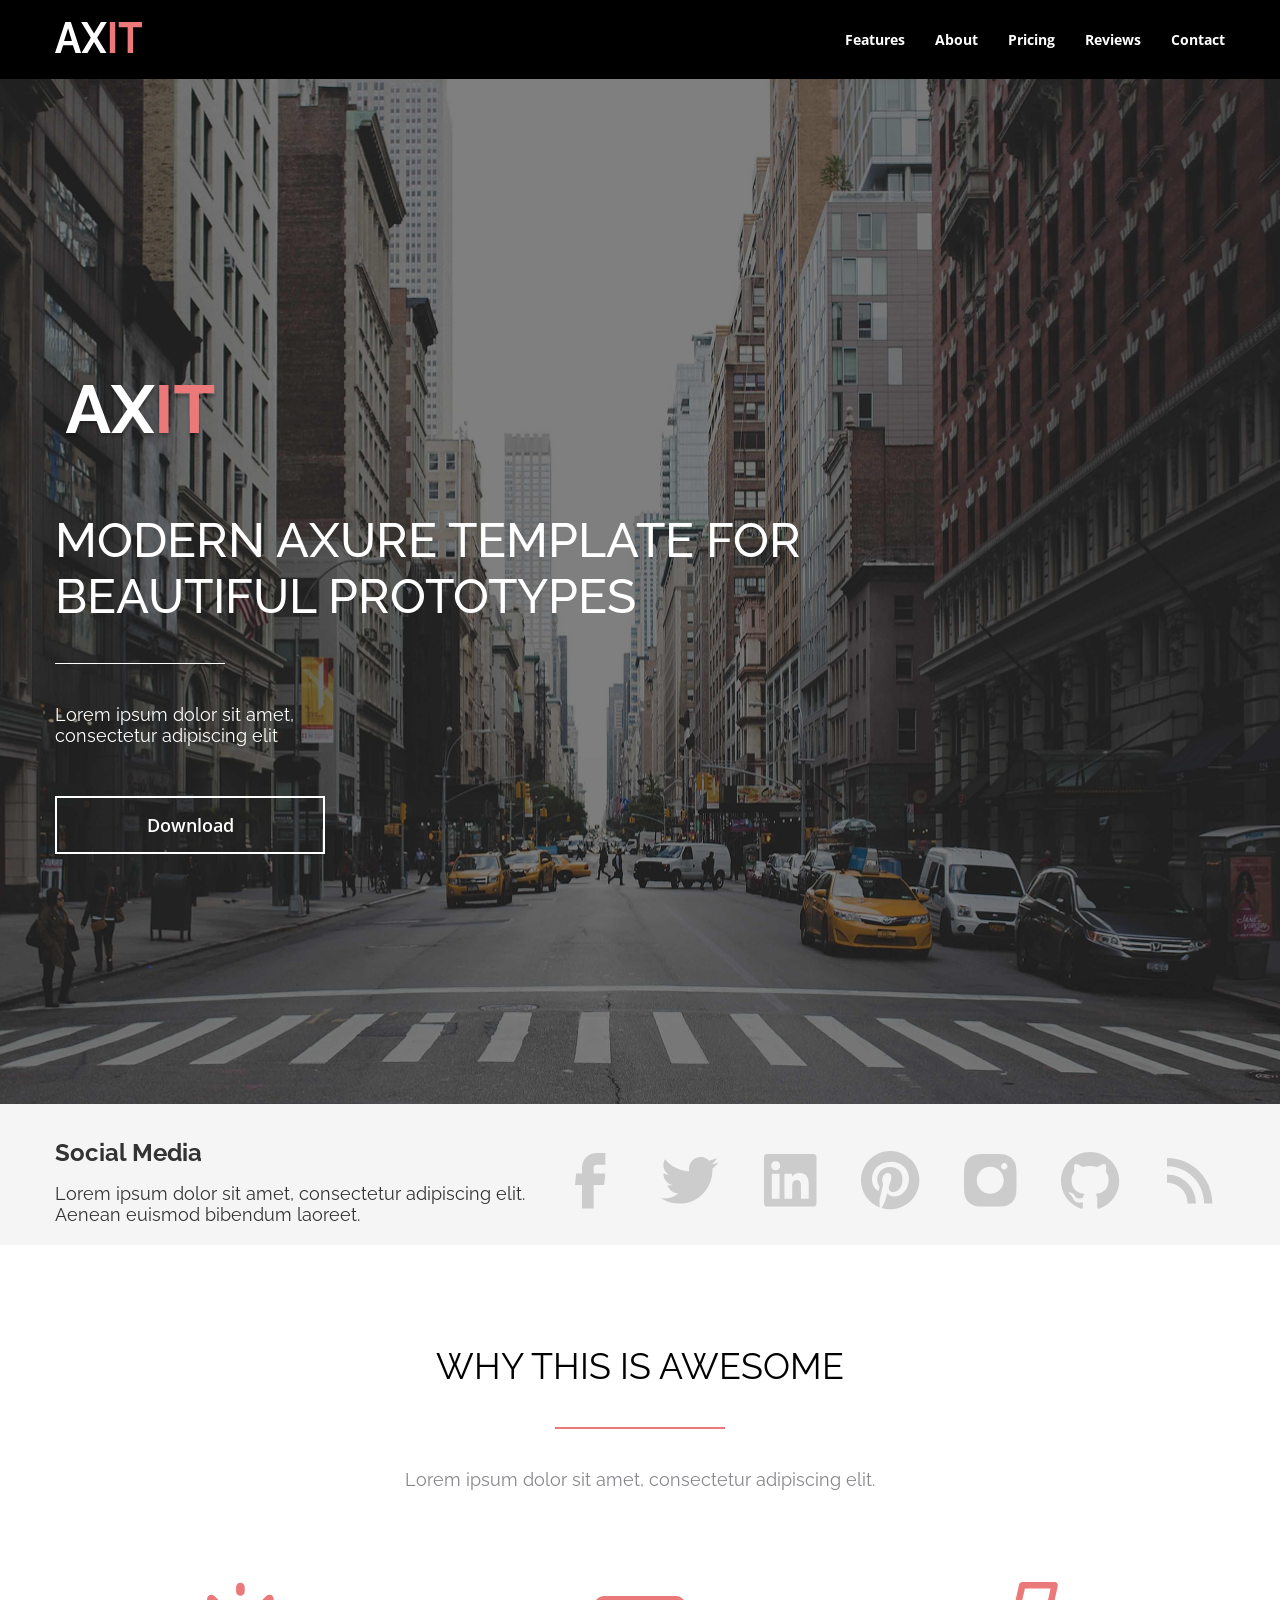
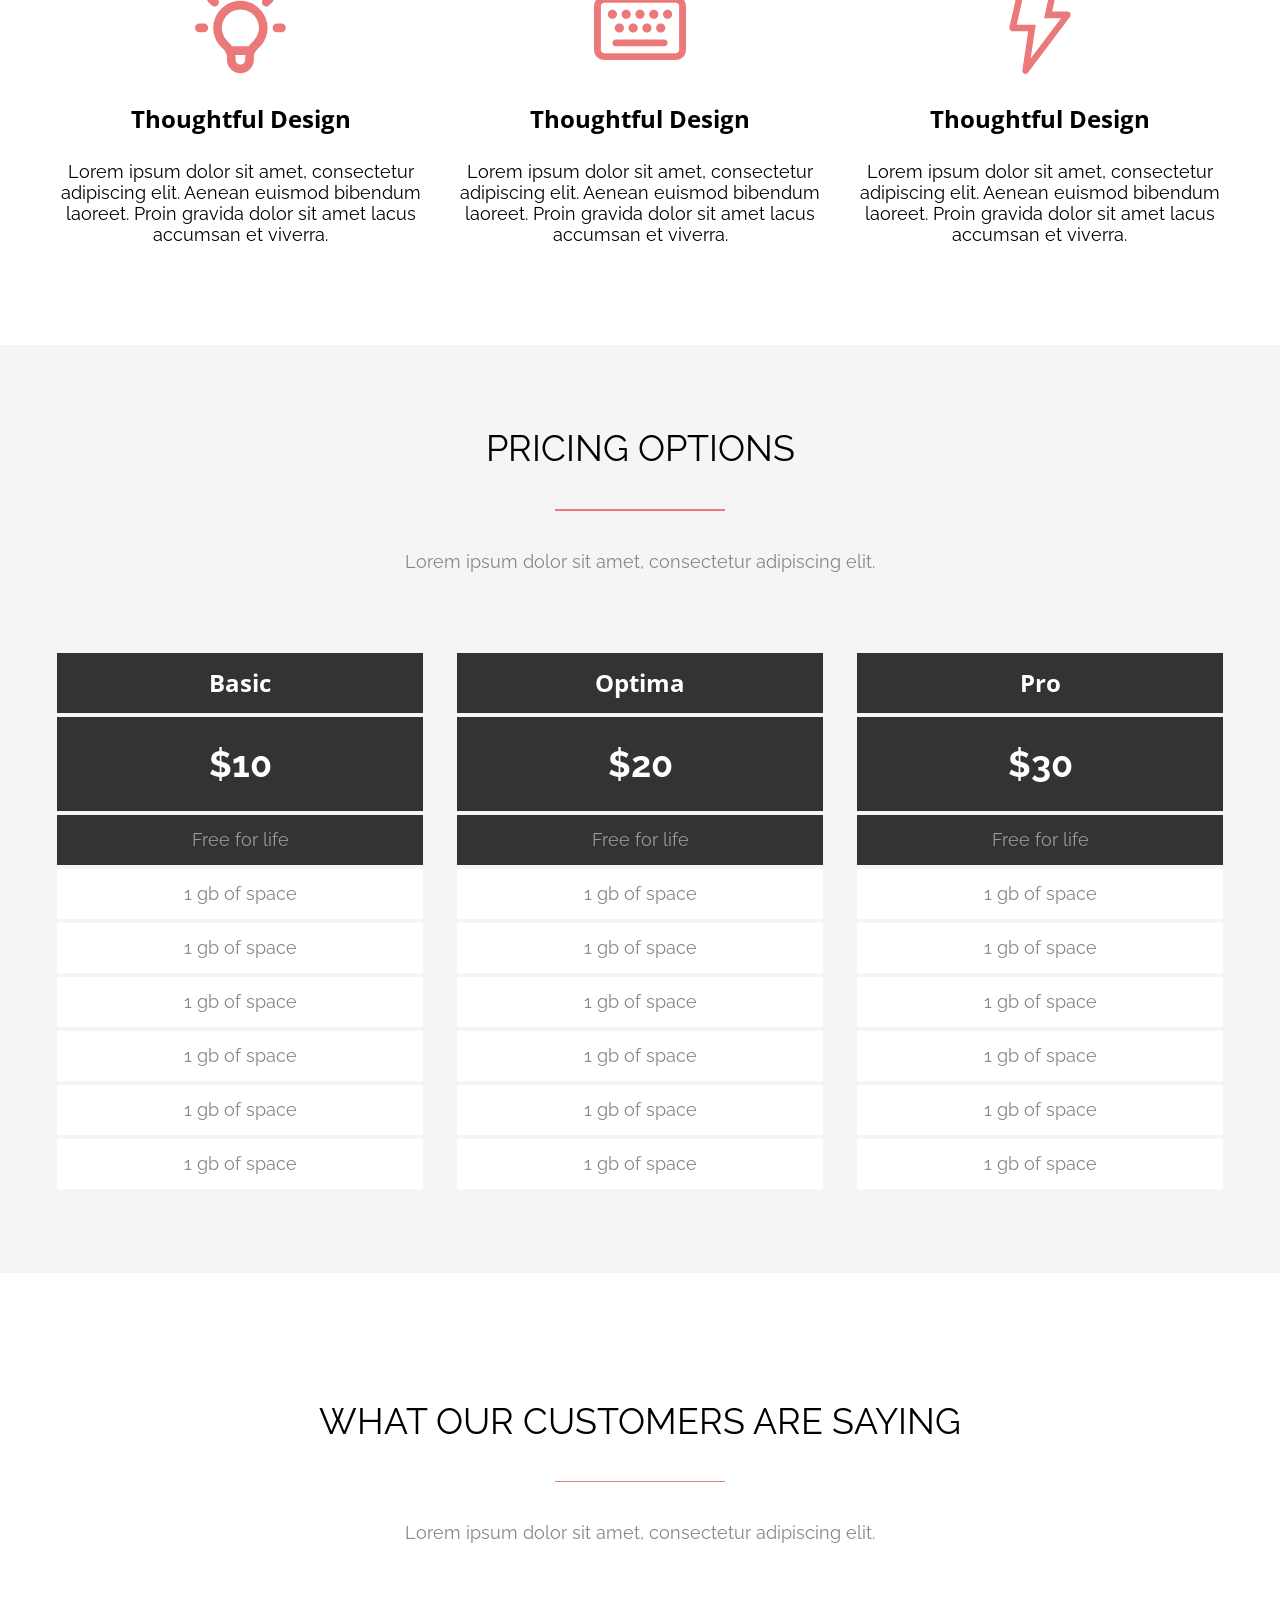
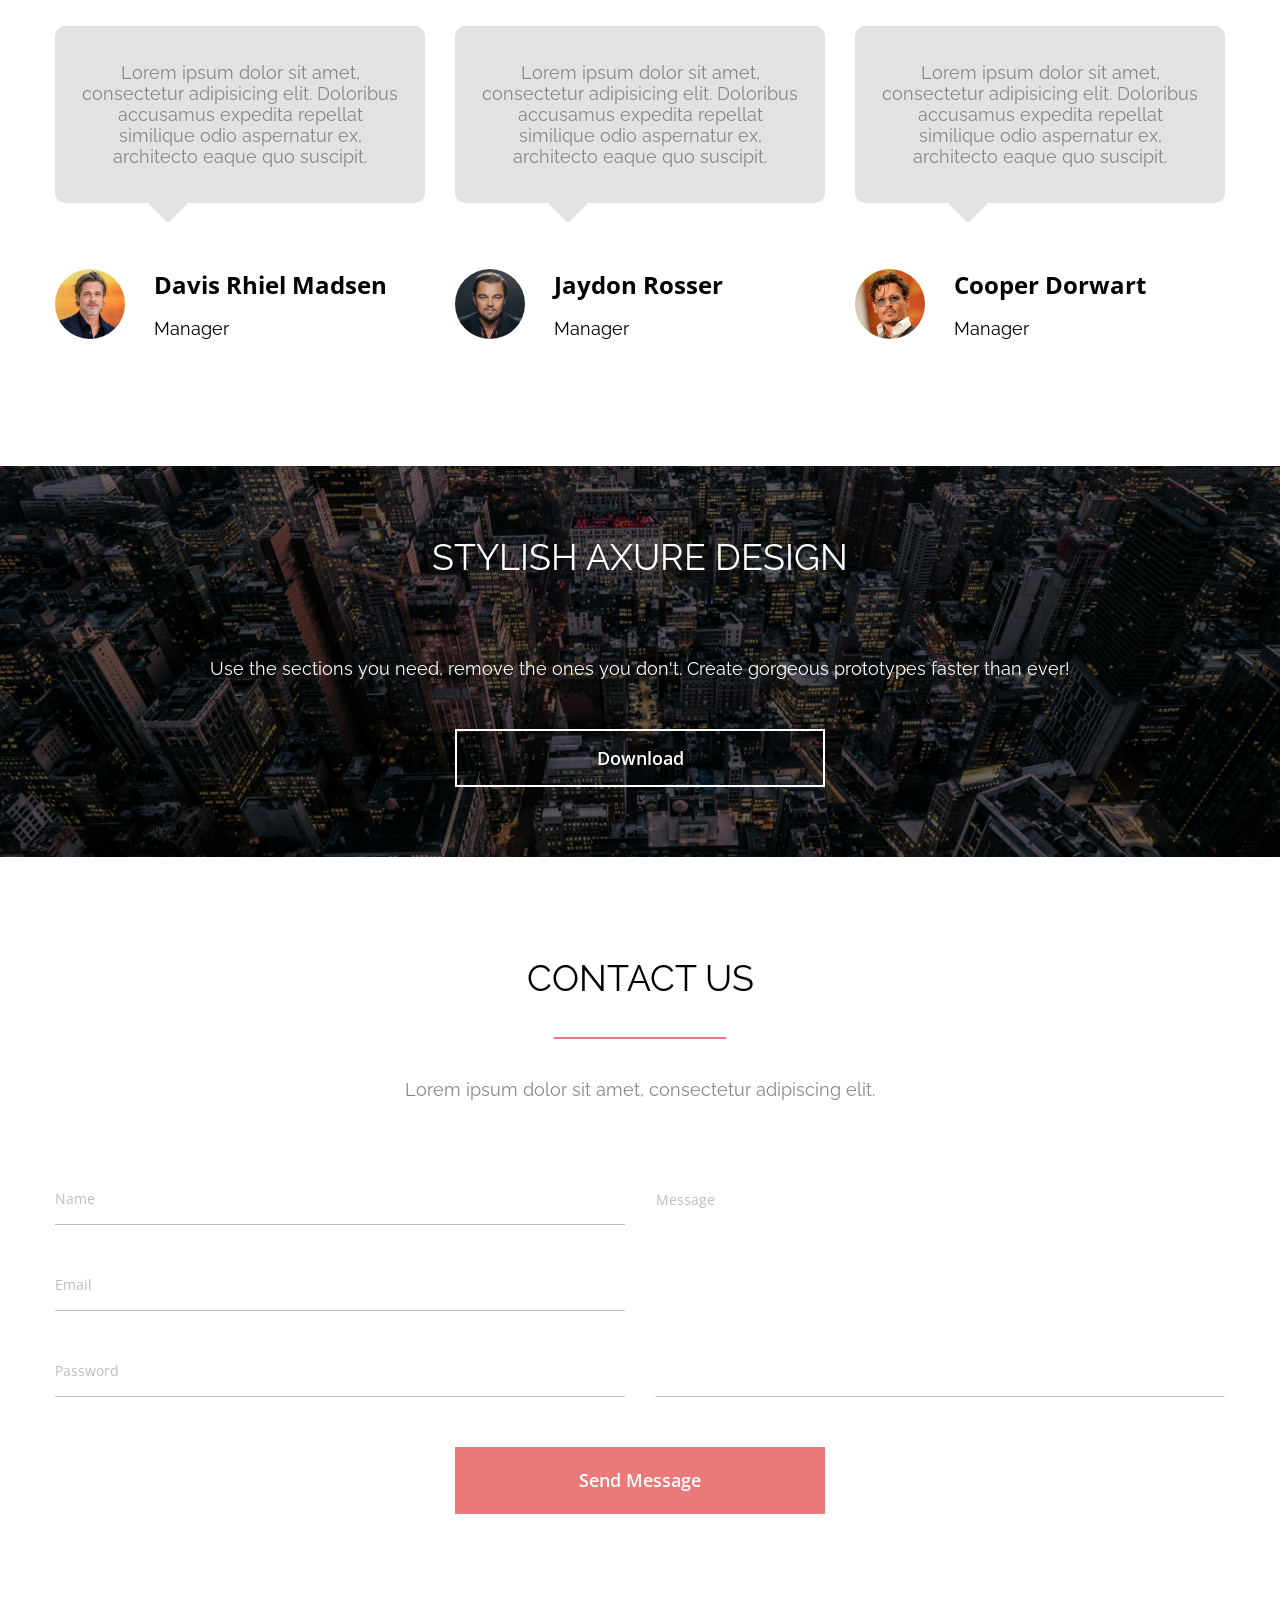
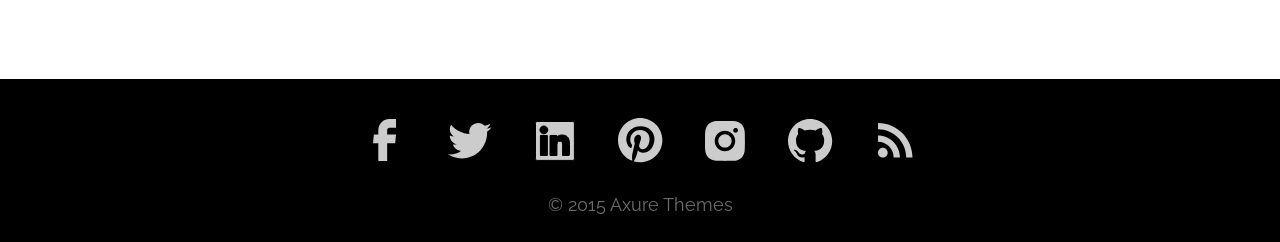
==== commit d7c96116: "Merge pull request #35 from Natalina-Yarosh/Anastasiya-Dalhikh_hw-8 hw-8: added contact us section" ====
--- a/index.html
+++ b/index.html
@@ -1,50 +1,44 @@
 <!DOCTYPE html>
 <html lang="en">
-
 <head>
     <meta charset="UTF-8">
     <meta name="viewport" content="width=device-width, initial-scale=1.0">
     <link rel="preconnect" href="https://fonts.googleapis.com">
     <link rel="preconnect" href="https://fonts.gstatic.com" crossorigin>
-    <link href="https://fonts.googleapis.com/css2?family=Raleway:ital,wght@0,100..900;1,100..900&display=swap"
-        rel="stylesheet">
-    <link rel="stylesheet" href="style\style.css">
-    <title>L2 HW5</title>
+    <link href="https://fonts.googleapis.com/css2?family=Open+Sans:ital,wght@0,300..800;1,300..800&family=Raleway:ital,wght@0,100..900;1,100..900&display=swap" rel="stylesheet">
+    <link rel="preconnect" href="https://fonts.googleapis.com">
+    <link rel="preconnect" href="https://fonts.gstatic.com" crossorigin>
+    <link href="https://fonts.googleapis.com/css2?family=Open+Sans:ital,wght@0,300..800;1,300..800&display=swap" rel="stylesheet">
+    <link rel="stylesheet" href="style/style.css">
+    <title>Homework 2</title>
 </head>
-
 <body>
-    <header class="mainheader">
-        <div class="container mainheader__container">
-            <a class="mainheader__logo" href="#">
-                <svg width="52" height="31" viewBox="0 0 52 31" fill="none" xmlns="http://www.w3.org/2000/svg">
-                    <path
-                        d="M10.3163 0H15.8289L26.1059 31H20.5146L17.9158 23.2718H8.1507L5.5913 31H0L10.3163 0ZM16.9314 19.0366L13.0726 6.24366L9.05633 19.0366H16.9314Z"
-                        fill="white" />
-                    <path
-                        d="M32.086 0L39.016 11.4394L45.9067 0H51.813L42.1267 15.7183L51.498 31H45.5917L39.016 19.9972L32.401 31H26.4553L35.8266 15.7183L26.1403 0H32.086Z"
-                        fill="white" />
-                </svg>
-                <svg width="33" height="31" viewBox="0 0 33 31" fill="none" xmlns="http://www.w3.org/2000/svg">
-                    <path d="M0 31V0H5.4338V31H0Z" fill="#EC7979" />
-                    <path d="M32.1749 5.2831H23.2367V31H17.8423V5.2831H8.90406V0H32.1749V5.2831Z" fill="#EC7979" />
+    <header class="header">
+        <div class="container header-container">
+            <a class="header__logo" href="#">
+                <svg width="87" height="31" viewBox="0 0 87 31" fill="none" xmlns="http://www.w3.org/2000/svg">
+                <path d="M10.3163 0H15.8289L26.1059 31H20.5146L17.9158 23.2718H8.1507L5.5913 31H0L10.3163 0ZM16.9314 19.0366L13.0726 6.24366L9.05633 19.0366H16.9314Z" fill="white"/>
+                <path d="M32.086 0L39.016 11.4394L45.9067 0H51.813L42.1267 15.7183L51.498 31H45.5917L39.016 19.9972L32.401 31H26.4553L35.8266 15.7183L26.1403 0H32.086Z" fill="white"/>
+                <path d="M54.8125 31V0H60.2463V31H54.8125Z" fill="#EC7979"/>
+                <path d="M86.9874 5.2831H78.0492V31H72.6548V5.2831H63.7166V0H86.9874V5.2831Z" fill="#EC7979"/>
                 </svg>
             </a>
             <nav class="nav">
-                <ul class="nav__items">
-                    <li class="nav__item">
-                        <a class="nav__link" href="#">Features</a>
+                <ul class="header__list">
+                    <li class="header__item">
+                        <a class="header__link" href="#">Features</a>
                     </li>
-                    <li class="nav__item">
-                        <a class="nav__link" href="#">About</a>
+                    <li class="header__item">
+                        <a class="header__link" href="#">About</a>
                     </li>
-                    <li class="nav__item">
-                        <a class="nav__link" href="#">Pricing</a>
+                    <li class="header__item">
+                        <a class="header__link" href="#">Pricing</a>
                     </li>
-                    <li class="nav__item">
-                        <a class="nav__link" href="#">Reviews</a>
+                    <li class="header__item">
+                        <a class="header__link" href="#">Reviews</a>
                     </li>
-                    <li class="nav__item">
-                        <a class="nav__link" href="#">Contact</a>
+                    <li class="header__item">
+                        <a class="header__link" href="#">Contact</a>
                     </li>
                 </ul>
             </nav>
@@ -52,367 +46,426 @@
     </header>
 
     <section class="banner">
-
         <div class="container banner__container">
+            
             <div class="banner__logo">
-                <svg width="102" height="55" viewBox="0 0 102 55" fill="none" xmlns="http://www.w3.org/2000/svg">
-                    <path
-                        d="M20.3089 0H31.161L51.3924 55H40.3853L35.2693 41.2887H16.0456L11.0071 55H0L20.3089 0ZM33.3314 33.7747L25.735 11.0775L17.8284 33.7747H33.3314Z"
-                        fill="white" />
-                    <path
-                        d="M63.165 0L76.8076 20.2958L90.3728 0H102L82.9313 27.8873L101.38 55H89.7526L76.8076 35.4789L63.7851 55H52.0804L70.5289 27.8873L51.4602 0H63.165Z"
-                        fill="white" />
-                </svg>
-                <svg width="63" height="55" viewBox="0 0 63 55" fill="none" xmlns="http://www.w3.org/2000/svg">
-                    <path d="M0 55V0H10.6396V55H0Z" fill="#EC7979" />
-                    <path d="M63 9.37324H45.4986V55H34.936V9.37324H17.4346V0H63V9.37324Z" fill="#EC7979" />
-                </svg>
-            </div>
-
-            <h1 class="banner__title">MODERN AXURE TEMPLATE FOR BEAUTIFUL PROTOTYPES</h1>
-            <p class="banner__text">Lorem ipsum dolor sit amet, consectetur adipiscing elit.</p>
-            <button class="button button_banner">download</button>
-
+                <img class="logo__img" src="images/logo.svg"/>
+            </div>
+            <h1 class="banner__title">
+                modern axure template for beautiful prototypes
+            </h1>
+            <p class="banner__text">
+                Lorem ipsum dolor sit amet, consectetur adipiscing elit
+            </p>
+            <a class="banner__link" href="#">
+                Download
+            </a>
+            
+            
         </div>
     </section>
 
-    <section class="social">
-        <div class="container social__container">
-            <div class="social__info">
-                <h2 class="social__title">Social Media</h2>
-                <p class="social__text">Lorem ipsum dolor sit amet, consectetur adipiscing elit.
-                    Aenean euismod bibendum laoreet.</p>
-            </div>
-            <div class="social__wrapper-icon">
-                <a class="social__icon" href="#">
+    <section class="socials">
+        <div class="container socials__container">
+            <div class="socials__info">
+                <h2 class="socials__title">
+                    Social Media
+                </h2>
+                <p class="socials__text">
+                    Lorem ipsum dolor sit amet, consectetur adipiscing elit. 
+                    Aenean euismod bibendum laoreet.
+                </p>
+            </div>
+            <div class="socials__media">
+                <a class="socials__link" href="#">
                     <svg width="31" height="56" viewBox="0 0 31 56" fill="none" xmlns="http://www.w3.org/2000/svg">
-                        <path
-                            d="M6.98833 55.4167H18.655V32.0542H29.1667L30.3217 20.4458H18.655V14.5833C18.655 13.8098 18.9623 13.0679 19.5093 12.5209C20.0563 11.974 20.7981 11.6667 21.5717 11.6667H30.3217V0H21.5717C17.7039 0 13.9946 1.53645 11.2597 4.27136C8.52479 7.00626 6.98833 10.7156 6.98833 14.5833V20.4458H1.155L0 32.0542H6.98833V55.4167Z"
-                            fill="#CCCCCC" />
-                    </svg>
-                </a>
-                <a class="social__icon" href="#">
+                    <path d="M6.98833 55.4167H18.655V32.0542H29.1667L30.3217 20.4458H18.655V14.5833C18.655 13.8098 18.9623 13.0679 19.5093 12.5209C20.0563 11.974 20.7981 11.6667 21.5717 11.6667H30.3217V0H21.5717C17.7039 0 13.9946 1.53645 11.2597 4.27136C8.52479 7.00626 6.98833 10.7156 6.98833 14.5833V20.4458H1.155L0 32.0542H6.98833V55.4167Z" fill="#CCCCCC"/>
+                    </svg>
+                </a>
+                <a class="socials__link" href="#">
                     <svg width="58" height="47" viewBox="0 0 58 47" fill="none" xmlns="http://www.w3.org/2000/svg">
-                        <path
-                            d="M51.4296 11.6025C51.4675 12.1129 51.4675 12.6204 51.4675 13.1279C51.4675 28.6592 39.6462 46.5558 18.0425 46.5558C11.3867 46.5558 5.20333 44.6279 0 41.2796C0.945 41.3875 1.855 41.4254 2.83792 41.4254C8.12581 41.4382 13.264 39.67 17.4242 36.4058C14.9725 36.3615 12.5958 35.5526 10.6261 34.0921C8.65637 32.6317 7.19187 30.5926 6.43708 28.2596C7.16333 28.3675 7.8925 28.4404 8.65667 28.4404C9.70958 28.4404 10.7683 28.2946 11.7512 28.0408C9.09055 27.5036 6.69805 26.0614 4.98055 23.9595C3.26306 21.8576 2.3266 19.2256 2.33042 16.5113V16.3654C3.89667 17.2375 5.71375 17.7829 7.63875 17.8558C6.02609 16.7842 4.70377 15.3301 3.78974 13.6231C2.87572 11.9162 2.39841 10.0096 2.40042 8.07334C2.40042 5.89167 2.98083 3.89083 3.99875 2.14667C6.95082 5.77798 10.6327 8.74872 14.806 10.8665C18.9792 12.9843 23.5508 14.2019 28.2246 14.4404C28.0437 13.5654 27.9329 12.6583 27.9329 11.7483C27.9321 10.2053 28.2355 8.67725 28.8256 7.25153C29.4158 5.82581 30.2811 4.53039 31.3722 3.4393C32.4633 2.34821 33.7587 1.48287 35.1844 0.892729C36.6102 0.302591 38.1382 -0.000765273 39.6812 1.44977e-06C43.0646 1.44977e-06 46.1183 1.4175 48.265 3.71C50.8952 3.20138 53.4174 2.24123 55.72 0.872084C54.8433 3.58696 53.0068 5.88905 50.5546 7.34708C52.8873 7.08102 55.1671 6.46757 57.3183 5.52708C55.7116 7.86946 53.7207 9.92351 51.4296 11.6025Z"
-                            fill="#CCCCCC" />
-                    </svg>
-                </a>
-                <a class="social__icon" href="#">
+                    <path d="M51.4296 11.6025C51.4675 12.1129 51.4675 12.6204 51.4675 13.1279C51.4675 28.6592 39.6462 46.5558 18.0425 46.5558C11.3867 46.5558 5.20333 44.6279 0 41.2796C0.945 41.3875 1.855 41.4254 2.83792 41.4254C8.12581 41.4382 13.264 39.67 17.4242 36.4058C14.9725 36.3615 12.5958 35.5526 10.6261 34.0921C8.65637 32.6317 7.19187 30.5926 6.43708 28.2596C7.16333 28.3675 7.8925 28.4404 8.65667 28.4404C9.70958 28.4404 10.7683 28.2946 11.7512 28.0408C9.09055 27.5036 6.69805 26.0614 4.98055 23.9595C3.26306 21.8576 2.3266 19.2256 2.33042 16.5113V16.3654C3.89667 17.2375 5.71375 17.7829 7.63875 17.8558C6.02609 16.7842 4.70377 15.3301 3.78974 13.6231C2.87572 11.9162 2.39841 10.0096 2.40042 8.07334C2.40042 5.89167 2.98083 3.89083 3.99875 2.14667C6.95082 5.77798 10.6327 8.74872 14.806 10.8665C18.9792 12.9843 23.5508 14.2019 28.2246 14.4404C28.0437 13.5654 27.9329 12.6583 27.9329 11.7483C27.9321 10.2053 28.2355 8.67725 28.8256 7.25153C29.4158 5.82581 30.2811 4.53039 31.3722 3.4393C32.4633 2.34821 33.7587 1.48287 35.1844 0.892729C36.6102 0.302591 38.1382 -0.000765273 39.6812 1.44977e-06C43.0646 1.44977e-06 46.1183 1.4175 48.265 3.71C50.8952 3.20138 53.4174 2.24123 55.72 0.872084C54.8433 3.58696 53.0068 5.88905 50.5546 7.34708C52.8873 7.08102 55.1671 6.46757 57.3183 5.52708C55.7116 7.86946 53.7207 9.92351 51.4296 11.6025Z" fill="#CCCCCC"/>
+                    </svg>
+                </a>
+                <a class="socials__link" href="#">
                     <svg width="53" height="53" viewBox="0 0 53 53" fill="none" xmlns="http://www.w3.org/2000/svg">
-                        <path
-                            d="M49.5833 0H2.91667C2.14312 0 1.40125 0.307291 0.854272 0.854272C0.307291 1.40125 0 2.14312 0 2.91667V49.5833C0 50.3569 0.307291 51.0988 0.854272 51.6457C1.40125 52.1927 2.14312 52.5 2.91667 52.5H49.5833C50.3569 52.5 51.0988 52.1927 51.6457 51.6457C52.1927 51.0988 52.5 50.3569 52.5 49.5833V2.91667C52.5 2.14312 52.1927 1.40125 51.6457 0.854272C51.0988 0.307291 50.3569 0 49.5833 0ZM15.5721 44.7329H7.77875V19.6787H15.5721V44.7329ZM11.6754 16.2575C10.478 16.2575 9.32956 15.7818 8.48283 14.9351C7.6361 14.0884 7.16042 12.94 7.16042 11.7425C7.16042 10.545 7.6361 9.39664 8.48283 8.54991C9.32956 7.70319 10.478 7.2275 11.6754 7.2275C12.8729 7.2275 14.0213 7.70319 14.868 8.54991C15.7147 9.39664 16.1904 10.545 16.1904 11.7425C16.1904 12.94 15.7147 14.0884 14.868 14.9351C14.0213 15.7818 12.8729 16.2575 11.6754 16.2575ZM44.7358 44.7329H36.9512V32.55C36.9512 29.645 36.8988 25.9088 32.9029 25.9088C28.8488 25.9088 28.2333 29.0763 28.2333 32.3458V44.7358H20.4546V19.6817H27.9213V23.1058H28.0292C29.0646 21.1371 31.6079 19.0604 35.3908 19.0604C43.2775 19.0604 44.7329 24.2463 44.7329 30.9954V44.7329H44.7358Z"
-                            fill="#CCCCCC" />
-                    </svg>
-                </a>
-                <a class="social__icon" href="#">
+                    <path d="M49.5833 0H2.91667C2.14312 0 1.40125 0.307291 0.854272 0.854272C0.307291 1.40125 0 2.14312 0 2.91667V49.5833C0 50.3569 0.307291 51.0988 0.854272 51.6457C1.40125 52.1927 2.14312 52.5 2.91667 52.5H49.5833C50.3569 52.5 51.0988 52.1927 51.6457 51.6457C52.1927 51.0988 52.5 50.3569 52.5 49.5833V2.91667C52.5 2.14312 52.1927 1.40125 51.6457 0.854272C51.0988 0.307291 50.3569 0 49.5833 0ZM15.5721 44.7329H7.77875V19.6787H15.5721V44.7329ZM11.6754 16.2575C10.478 16.2575 9.32956 15.7818 8.48283 14.9351C7.6361 14.0884 7.16042 12.94 7.16042 11.7425C7.16042 10.545 7.6361 9.39664 8.48283 8.54991C9.32956 7.70319 10.478 7.2275 11.6754 7.2275C12.8729 7.2275 14.0213 7.70319 14.868 8.54991C15.7147 9.39664 16.1904 10.545 16.1904 11.7425C16.1904 12.94 15.7147 14.0884 14.868 14.9351C14.0213 15.7818 12.8729 16.2575 11.6754 16.2575ZM44.7358 44.7329H36.9512V32.55C36.9512 29.645 36.8988 25.9088 32.9029 25.9088C28.8488 25.9088 28.2333 29.0763 28.2333 32.3458V44.7358H20.4546V19.6817H27.9213V23.1058H28.0292C29.0646 21.1371 31.6079 19.0604 35.3908 19.0604C43.2775 19.0604 44.7329 24.2463 44.7329 30.9954V44.7329H44.7358Z" fill="#CCCCCC"/>
+                    </svg>
+                </a>
+                <a class="socials__link" href="#">
                     <svg width="59" height="59" viewBox="0 0 59 59" fill="none" xmlns="http://www.w3.org/2000/svg">
-                        <path
-                            d="M20.5333 56.9917C23.3333 57.8375 26.1625 58.3333 29.1667 58.3333C36.9022 58.3333 44.3208 55.2604 49.7906 49.7906C55.2604 44.3208 58.3333 36.9022 58.3333 29.1667C58.3333 25.3364 57.5789 21.5437 56.1132 18.0051C54.6474 14.4664 52.499 11.2511 49.7906 8.54272C47.0822 5.83434 43.8669 3.68594 40.3283 2.22018C36.7896 0.754418 32.9969 0 29.1667 0C25.3364 0 21.5437 0.754418 18.0051 2.22018C14.4664 3.68594 11.2511 5.83434 8.54272 8.54272C3.07291 14.0125 0 21.4312 0 29.1667C0 41.5625 7.7875 52.2083 18.7833 56.4083C18.5208 54.1333 18.2583 50.3708 18.7833 47.775L22.1375 33.3667C22.1375 33.3667 21.2917 31.675 21.2917 28.9917C21.2917 24.9667 23.8 21.9625 26.6583 21.9625C29.1667 21.9625 30.3333 23.8 30.3333 26.1625C30.3333 28.6708 28.6708 32.2583 27.825 35.7C27.3292 38.5583 29.3417 41.0667 32.2583 41.0667C37.45 41.0667 41.475 35.525 41.475 27.7083C41.475 20.7083 36.4583 15.925 29.2542 15.925C21.0292 15.925 16.1875 22.05 16.1875 28.4958C16.1875 31.0042 17.0042 33.5417 18.3458 35.2042C18.6083 35.3792 18.6083 35.6125 18.5208 36.05L17.675 39.2292C17.675 39.725 17.3542 39.9 16.8583 39.55C13.125 37.9167 10.9667 32.6083 10.9667 28.3208C10.9667 19.1042 17.5 10.7333 30.1 10.7333C40.1333 10.7333 47.95 17.9375 47.95 27.5042C47.95 37.5375 41.7375 45.5875 32.8417 45.5875C30.0125 45.5875 27.2417 44.0708 26.25 42.2917L24.2958 49.2042C23.625 51.7125 21.7875 55.0667 20.5333 57.0792V56.9917Z"
-                            fill="#CCCCCC" />
-                    </svg>
-                </a>
-                <a class="social__icon" href="#">
+                    <path d="M20.5333 56.9917C23.3333 57.8375 26.1625 58.3333 29.1667 58.3333C36.9022 58.3333 44.3208 55.2604 49.7906 49.7906C55.2604 44.3208 58.3333 36.9022 58.3333 29.1667C58.3333 25.3364 57.5789 21.5437 56.1132 18.0051C54.6474 14.4664 52.499 11.2511 49.7906 8.54272C47.0822 5.83434 43.8669 3.68594 40.3283 2.22018C36.7896 0.754418 32.9969 0 29.1667 0C25.3364 0 21.5437 0.754418 18.0051 2.22018C14.4664 3.68594 11.2511 5.83434 8.54272 8.54272C3.07291 14.0125 0 21.4312 0 29.1667C0 41.5625 7.7875 52.2083 18.7833 56.4083C18.5208 54.1333 18.2583 50.3708 18.7833 47.775L22.1375 33.3667C22.1375 33.3667 21.2917 31.675 21.2917 28.9917C21.2917 24.9667 23.8 21.9625 26.6583 21.9625C29.1667 21.9625 30.3333 23.8 30.3333 26.1625C30.3333 28.6708 28.6708 32.2583 27.825 35.7C27.3292 38.5583 29.3417 41.0667 32.2583 41.0667C37.45 41.0667 41.475 35.525 41.475 27.7083C41.475 20.7083 36.4583 15.925 29.2542 15.925C21.0292 15.925 16.1875 22.05 16.1875 28.4958C16.1875 31.0042 17.0042 33.5417 18.3458 35.2042C18.6083 35.3792 18.6083 35.6125 18.5208 36.05L17.675 39.2292C17.675 39.725 17.3542 39.9 16.8583 39.55C13.125 37.9167 10.9667 32.6083 10.9667 28.3208C10.9667 19.1042 17.5 10.7333 30.1 10.7333C40.1333 10.7333 47.95 17.9375 47.95 27.5042C47.95 37.5375 41.7375 45.5875 32.8417 45.5875C30.0125 45.5875 27.2417 44.0708 26.25 42.2917L24.2958 49.2042C23.625 51.7125 21.7875 55.0667 20.5333 57.0792V56.9917Z" fill="#CCCCCC"/>
+                    </svg>
+                </a>
+                <a class="socials__link" href="#">
                     <svg width="53" height="53" viewBox="0 0 53 53" fill="none" xmlns="http://www.w3.org/2000/svg">
-                        <path
-                            d="M52.3542 15.5283C52.3248 13.3193 51.9112 11.1323 51.1321 9.065C50.4564 7.32128 49.4245 5.73766 48.1022 4.41534C46.7798 3.09302 45.1962 2.06106 43.4525 1.38542C41.4118 0.619375 39.2559 0.205162 37.0767 0.160417C34.2708 0.0350002 33.3813 0 26.2588 0C19.1363 0 18.2233 1.93715e-07 15.4379 0.160417C13.2596 0.205491 11.1048 0.619699 9.065 1.38542C7.321 2.06059 5.73715 3.09238 4.41476 4.41476C3.09238 5.73714 2.06059 7.321 1.38542 9.065C0.61784 11.1041 0.204526 13.2595 0.163333 15.4379C0.0379166 18.2467 0 19.1363 0 26.2588C0 33.3813 -1.49012e-08 34.2913 0.163333 37.0796C0.207083 39.2613 0.618333 41.4138 1.38542 43.4583C2.06173 45.2018 3.09428 46.785 4.41711 48.1068C5.73993 49.4287 7.32394 50.46 9.06792 51.135C11.1021 51.9318 13.2573 52.3757 15.4408 52.4475C18.2496 52.5729 19.1392 52.6108 26.2617 52.6108C33.3842 52.6108 34.2971 52.6108 37.0825 52.4475C39.2617 52.4046 41.4177 51.9913 43.4583 51.2254C45.2016 50.549 46.7848 49.5168 48.107 48.1945C49.4293 46.8723 50.4615 45.2891 51.1379 43.5458C51.905 41.5042 52.3163 39.3517 52.36 37.1671C52.4854 34.3613 52.5233 33.4717 52.5233 26.3463C52.5175 19.2238 52.5175 18.3196 52.3542 15.5283ZM26.2413 39.7279C18.7921 39.7279 12.7575 33.6933 12.7575 26.2442C12.7575 18.795 18.7921 12.7604 26.2413 12.7604C29.8174 12.7604 33.247 14.181 35.7757 16.7097C38.3044 19.2384 39.725 22.6681 39.725 26.2442C39.725 29.8203 38.3044 33.2499 35.7757 35.7786C33.247 38.3073 29.8174 39.7279 26.2413 39.7279ZM40.2617 15.4058C39.8487 15.4062 39.4396 15.3252 39.058 15.1673C38.6764 15.0094 38.3296 14.7778 38.0376 14.4858C37.7455 14.1937 37.5139 13.847 37.3561 13.4653C37.1982 13.0837 37.1171 12.6747 37.1175 12.2617C37.1175 11.849 37.1988 11.4403 37.3567 11.059C37.5147 10.6777 37.7462 10.3313 38.038 10.0394C38.3298 9.74761 38.6763 9.51612 39.0575 9.35818C39.4388 9.20025 39.8475 9.11896 40.2602 9.11896C40.6729 9.11896 41.0816 9.20025 41.4629 9.35818C41.8442 9.51612 42.1906 9.74761 42.4824 10.0394C42.7743 10.3313 43.0058 10.6777 43.1637 11.059C43.3216 11.4403 43.4029 11.849 43.4029 12.2617C43.4029 14 41.9971 15.4058 40.2617 15.4058Z"
-                            fill="#CCCCCC" />
-                    </svg>
-                </a>
-                <a class="social__icon" href="#">
+                    <path d="M52.3542 15.5283C52.3247 13.3193 51.9112 11.1323 51.1321 9.065C50.4564 7.32128 49.4245 5.73766 48.1022 4.41534C46.7798 3.09302 45.1962 2.06106 43.4525 1.38542C41.4118 0.619375 39.2559 0.205162 37.0767 0.160417C34.2708 0.0350002 33.3812 0 26.2587 0C19.1362 0 18.2233 1.95578e-07 15.4379 0.160417C13.2596 0.205491 11.1048 0.619699 9.065 1.38542C7.321 2.06059 5.73714 3.09238 4.41476 4.41476C3.09238 5.73714 2.06059 7.321 1.38542 9.065C0.61784 11.1041 0.204526 13.2595 0.163333 15.4379C0.0379166 18.2467 0 19.1363 0 26.2588C0 33.3813 -2.17309e-08 34.2913 0.163333 37.0796C0.207083 39.2613 0.618333 41.4138 1.38542 43.4583C2.06173 45.2018 3.09428 46.785 4.4171 48.1068C5.73993 49.4287 7.32394 50.46 9.06792 51.135C11.1021 51.9318 13.2573 52.3757 15.4408 52.4475C18.2496 52.5729 19.1392 52.6108 26.2617 52.6108C33.3842 52.6108 34.2971 52.6108 37.0825 52.4475C39.2617 52.4046 41.4177 51.9913 43.4583 51.2254C45.2016 50.549 46.7848 49.5168 48.107 48.1945C49.4293 46.8723 50.4615 45.2891 51.1379 43.5458C51.905 41.5042 52.3162 39.3517 52.36 37.1671C52.4854 34.3613 52.5233 33.4717 52.5233 26.3463C52.5175 19.2238 52.5175 18.3196 52.3542 15.5283ZM26.2413 39.7279C18.7921 39.7279 12.7575 33.6933 12.7575 26.2442C12.7575 18.795 18.7921 12.7604 26.2413 12.7604C29.8174 12.7604 33.247 14.181 35.7757 16.7097C38.3044 19.2384 39.725 22.6681 39.725 26.2442C39.725 29.8203 38.3044 33.2499 35.7757 35.7786C33.247 38.3073 29.8174 39.7279 26.2413 39.7279ZM40.2617 15.4058C39.8487 15.4062 39.4396 15.3252 39.058 15.1673C38.6763 15.0094 38.3296 14.7778 38.0376 14.4858C37.7455 14.1937 37.5139 13.847 37.3561 13.4653C37.1982 13.0837 37.1171 12.6747 37.1175 12.2617C37.1175 11.849 37.1988 11.4403 37.3567 11.059C37.5147 10.6777 37.7462 10.3313 38.038 10.0394C38.3298 9.74761 38.6763 9.51612 39.0575 9.35818C39.4388 9.20025 39.8475 9.11896 40.2602 9.11896C40.6729 9.11896 41.0816 9.20025 41.4629 9.35818C41.8442 9.51612 42.1906 9.74761 42.4824 10.0394C42.7743 10.3313 43.0058 10.6777 43.1637 11.059C43.3216 11.4403 43.4029 11.849 43.4029 12.2617C43.4029 14 41.9971 15.4058 40.2617 15.4058Z" fill="#CCCCCC"/>
+                    </svg>
+                </a>
+                <a class="socials__link" href="#">
                     <svg width="59" height="57" viewBox="0 0 59 57" fill="none" xmlns="http://www.w3.org/2000/svg">
-                        <path fill-rule="evenodd" clip-rule="evenodd"
-                            d="M29.0908 0C13.0229 0 0 13.0229 0 29.0908C0 41.9417 8.33292 52.8471 19.8946 56.6971C21.35 56.9596 21.875 56.0642 21.875 55.2942C21.875 54.6029 21.8517 52.7712 21.8429 50.3475C13.7492 52.1033 12.04 46.445 12.04 46.445C10.7217 43.085 8.81125 42.1896 8.81125 42.1896C6.17167 40.3842 9.0125 40.425 9.0125 40.425C11.935 40.6292 13.4663 43.4233 13.4663 43.4233C16.0621 47.8683 20.2796 46.585 21.9304 45.8412C22.1958 43.96 22.9542 42.6767 23.7825 41.9504C17.325 41.2183 10.535 38.7217 10.535 27.5713C10.535 24.4008 11.6696 21.7992 13.5217 19.7692C13.2271 19.0312 12.2208 16.0708 13.8104 12.0692C13.8104 12.0692 16.2517 11.2846 21.8079 15.0471C24.1809 14.4015 26.6287 14.072 29.0879 14.0671C31.5472 14.0711 33.9951 14.4006 36.3679 15.0471C41.9271 11.2817 44.3654 12.0692 44.3654 12.0692C45.955 16.0708 44.9575 19.0312 44.6542 19.7692C46.5208 21.7992 47.6408 24.3979 47.6408 27.5713C47.6408 38.7508 40.845 41.2067 34.3642 41.9271C35.3996 42.8254 36.3329 44.5988 36.3329 47.3113C36.3329 51.2021 36.2979 54.3404 36.2979 55.2942C36.2979 56.0729 36.8171 56.9771 38.3017 56.6913C49.8575 52.8354 58.1817 41.9388 58.1817 29.0908C58.1817 13.0229 45.1588 0 29.0908 0Z"
-                            fill="#CCCCCC" />
-                    </svg>
-                </a>
-                <a class="social__icon" href="#">
+                    <path fill-rule="evenodd" clip-rule="evenodd" d="M29.0908 0C13.0229 0 0 13.0229 0 29.0908C0 41.9417 8.33292 52.8471 19.8946 56.6971C21.35 56.9596 21.875 56.0642 21.875 55.2942C21.875 54.6029 21.8517 52.7712 21.8429 50.3475C13.7492 52.1033 12.04 46.445 12.04 46.445C10.7217 43.085 8.81125 42.1896 8.81125 42.1896C6.17167 40.3842 9.0125 40.425 9.0125 40.425C11.935 40.6292 13.4663 43.4233 13.4663 43.4233C16.0621 47.8683 20.2796 46.585 21.9304 45.8412C22.1958 43.96 22.9542 42.6767 23.7825 41.9504C17.325 41.2183 10.535 38.7217 10.535 27.5713C10.535 24.4008 11.6696 21.7992 13.5217 19.7692C13.2271 19.0312 12.2208 16.0708 13.8104 12.0692C13.8104 12.0692 16.2517 11.2846 21.8079 15.0471C24.1809 14.4015 26.6287 14.072 29.0879 14.0671C31.5472 14.0711 33.9951 14.4006 36.3679 15.0471C41.9271 11.2817 44.3654 12.0692 44.3654 12.0692C45.955 16.0708 44.9575 19.0312 44.6542 19.7692C46.5208 21.7992 47.6408 24.3979 47.6408 27.5713C47.6408 38.7508 40.845 41.2067 34.3642 41.9271C35.3996 42.8254 36.3329 44.5988 36.3329 47.3113C36.3329 51.2021 36.2979 54.3404 36.2979 55.2942C36.2979 56.0729 36.8171 56.9771 38.3017 56.6913C49.8575 52.8354 58.1817 41.9388 58.1817 29.0908C58.1817 13.0229 45.1588 0 29.0908 0Z" fill="#CCCCCC"/>
+                    </svg>
+                </a>
+                <a class="socials__link" href="#">
                     <svg width="46" height="46" viewBox="0 0 46 46" fill="none" xmlns="http://www.w3.org/2000/svg">
-                        <path
-                            d="M0 0V8.25417C20.5042 8.25417 37.1292 24.8792 37.1292 45.3833H45.3833C45.3833 20.3292 25.0542 0 0 0ZM0 16.5083V24.7625C11.375 24.7625 20.6208 34.0083 20.6208 45.3833H28.875C28.875 29.4292 15.9542 16.5083 0 16.5083Z"
-                            fill="#CCCCCC" />
+                    <path d="M0 0V8.25417C20.5042 8.25417 37.1292 24.8792 37.1292 45.3833H45.3833C45.3833 20.3292 25.0542 0 0 0ZM0 16.5083V24.7625C11.375 24.7625 20.6208 34.0083 20.6208 45.3833H28.875C28.875 29.4292 15.9542 16.5083 0 16.5083Z" fill="#CCCCCC"/>
                     </svg>
                 </a>
             </div>
         </div>
     </section>
 
-    <section class="awesome">
+    <section class="block">
         <div class="container">
-
-            <div class="header">
-                <h2 class="header__title">WHY THIS IS AWESOME</h2>
-                <!-- <div class="header__separator"></div> -->
-                <p class="header__text">Lorem ipsum dolor sit amet, consectetur adipiscing elit.</p>
-            </div>
-
-            <div class="awesome__items">
-                <div class="awesome__item">
-                    <div class="awesome__icon">
-                        <svg width="73" height="72" viewBox="0 0 73 72" fill="none" xmlns="http://www.w3.org/2000/svg">
-                            <path
-                                d="M27.5475 53.983H44.4714M36.0113 3.41669V7.02856M59.0594 12.9376L56.4989 15.4912M68.606 35.9236H64.9844M7.03814 35.9236H3.4165M15.5236 15.4912L12.9631 12.9376M23.2051 48.6952C20.6731 46.1693 18.949 42.9515 18.2507 39.4484C17.5523 35.9454 17.9112 32.3145 19.2819 29.0148C20.6526 25.7152 22.9736 22.895 25.9514 20.9108C28.9292 18.9266 32.43 17.8676 36.0113 17.8676C39.5925 17.8676 43.0934 18.9266 46.0711 20.9108C49.0489 22.895 51.3699 25.7152 52.7406 29.0148C54.1113 32.3145 54.4702 35.9454 53.7719 39.4484C53.0735 42.9515 51.3494 46.1693 48.8174 48.6952L46.8327 50.6709C45.6981 51.8027 44.7981 53.1462 44.1842 54.6249C43.5702 56.1036 43.2543 57.6884 43.2545 59.2888V61.2067C43.2545 63.1226 42.4914 64.96 41.133 66.3147C39.7747 67.6694 37.9323 68.4305 36.0113 68.4305C34.0902 68.4305 32.2479 67.6694 30.8895 66.3147C29.5311 64.96 28.768 63.1226 28.768 61.2067V59.2888C28.768 56.0562 27.4787 52.9536 25.1898 50.6709L23.2051 48.6952Z"
-                                stroke="#EC7979" stroke-width="6.83333" stroke-linecap="round"
-                                stroke-linejoin="round" />
-                        </svg>
-                    </div>
-                    <h3 class="awesome__name">Thoughtful Design</h3>
-                    <p class="awesome__text">
-                        Lorem ipsum dolor sit amet, consectetur adipiscing elit.
-                        Aenean euismod bibendum laoreet.
-                        Proin gravida dolor sit amet lacus accumsan et viverra.
-                    </p>
-                </div>
-
-                <div class="awesome__item">
-                    <div class="awesome__icon">
-                        <svg width="66" height="46" viewBox="0 0 66 46" fill="none" xmlns="http://www.w3.org/2000/svg">
-                            <path
-                                d="M58.5731 0C60.5429 0 62.4319 0.778611 63.8247 2.16455C65.2175 3.55048 66 5.43021 66 7.39022V38.6098C66 40.5698 65.2175 42.4495 63.8247 43.8355C62.4319 45.2214 60.5429 46 58.5731 46H7.42686C6.45155 46 5.48579 45.8088 4.58472 45.4375C3.68365 45.0661 2.86492 44.5217 2.17528 43.8355C1.48563 43.1492 0.93857 42.3345 0.565336 41.4379C0.192101 40.5413 0 39.5803 0 38.6098V7.39022C0 5.43021 0.78247 3.55048 2.17528 2.16455C3.56808 0.778611 5.45713 0 7.42686 0H58.5731ZM58.5731 4.92681H7.42686C6.77028 4.92681 6.1406 5.18635 5.67633 5.64833C5.21206 6.11031 4.95124 6.73688 4.95124 7.39022V38.6098C4.95124 39.9696 6.06032 41.0732 7.42686 41.0732H58.5731C59.2297 41.0732 59.8594 40.8137 60.3237 40.3517C60.7879 39.8897 61.0488 39.2631 61.0488 38.6098V7.39022C61.0488 6.73688 60.7879 6.11031 60.3237 5.64833C59.8594 5.18635 59.2297 4.92681 58.5731 4.92681ZM15.6789 31.2031H50.3376C50.9648 31.2033 51.5686 31.4404 52.0269 31.8665C52.4852 32.2926 52.7639 32.876 52.8067 33.4986C52.8494 34.1213 52.6531 34.737 52.2572 35.2211C51.8614 35.7053 51.2956 36.0219 50.6743 36.107L50.3376 36.13H15.6789C15.0517 36.1298 14.4479 35.8927 13.9896 35.4666C13.5313 35.0405 13.2526 34.4571 13.2098 33.8345C13.1671 33.2118 13.3634 32.5961 13.7593 32.112C14.1551 31.6278 14.7209 31.3112 15.3422 31.2261L15.6789 31.2031ZM47.862 19.7072C48.7374 19.7072 49.577 20.0533 50.196 20.6693C50.815 21.2852 51.1628 22.1207 51.1628 22.9918C51.1628 23.8629 50.815 24.6983 50.196 25.3143C49.577 25.9303 48.7374 26.2763 47.862 26.2763C46.9865 26.2763 46.147 25.9303 45.5279 25.3143C44.9089 24.6983 44.5611 23.8629 44.5611 22.9918C44.5611 22.1207 44.9089 21.2852 45.5279 20.6693C46.147 20.0533 46.9865 19.7072 47.862 19.7072ZM28.0735 19.7072C28.949 19.7072 29.7885 20.0533 30.4076 20.6693C31.0266 21.2852 31.3743 22.1207 31.3743 22.9918C31.3743 23.8629 31.0266 24.6983 30.4076 25.3143C29.7885 25.9303 28.949 26.2763 28.0735 26.2763C27.1981 26.2763 26.3585 25.9303 25.7395 25.3143C25.1205 24.6983 24.7727 23.8629 24.7727 22.9918C24.7727 22.1207 25.1205 21.2852 25.7395 20.6693C26.3585 20.0533 27.1981 19.7072 28.0735 19.7072ZM18.171 19.7072C19.0465 19.7072 19.8861 20.0533 20.5051 20.6693C21.1241 21.2852 21.4719 22.1207 21.4719 22.9918C21.4719 23.8629 21.1241 24.6983 20.5051 25.3143C19.8861 25.9303 19.0465 26.2763 18.171 26.2763C17.2956 26.2763 16.456 25.9303 15.837 25.3143C15.218 24.6983 14.8702 23.8629 14.8702 22.9918C14.8702 22.1207 15.218 21.2852 15.837 20.6693C16.456 20.0533 17.2956 19.7072 18.171 19.7072ZM37.976 19.7072C38.8514 19.7072 39.691 20.0533 40.31 20.6693C40.9291 21.2852 41.2768 22.1207 41.2768 22.9918C41.2768 23.8629 40.9291 24.6983 40.31 25.3143C39.691 25.9303 38.8514 26.2763 37.976 26.2763C37.1006 26.2763 36.261 25.9303 35.642 25.3143C35.0229 24.6983 34.6752 23.8629 34.6752 22.9918C34.6752 22.1207 35.0229 21.2852 35.642 20.6693C36.261 20.0533 37.1006 19.7072 37.976 19.7072ZM13.2033 9.85362C14.0787 9.85362 14.9183 10.1997 15.5373 10.8156C16.1564 11.4316 16.5041 12.2671 16.5041 13.1382C16.5041 14.0093 16.1564 14.8447 15.5373 15.4607C14.9183 16.0767 14.0787 16.4227 13.2033 16.4227C12.3279 16.4227 11.4883 16.0767 10.8693 15.4607C10.2502 14.8447 9.90248 14.0093 9.90248 13.1382C9.90248 12.2671 10.2502 11.4316 10.8693 10.8156C11.4883 10.1997 12.3279 9.85362 13.2033 9.85362ZM23.0893 9.85362C23.9647 9.85362 24.8043 10.1997 25.4233 10.8156C26.0423 11.4316 26.3901 12.2671 26.3901 13.1382C26.3901 14.0093 26.0423 14.8447 25.4233 15.4607C24.8043 16.0767 23.9647 16.4227 23.0893 16.4227C22.2138 16.4227 21.3743 16.0767 20.7552 15.4607C20.1362 14.8447 19.7884 14.0093 19.7884 13.1382C19.7884 12.2671 20.1362 11.4316 20.7552 10.8156C21.3743 10.1997 22.2138 9.85362 23.0893 9.85362ZM32.9917 9.85362C33.8672 9.85362 34.7068 10.1997 35.3258 10.8156C35.9448 11.4316 36.2926 12.2671 36.2926 13.1382C36.2926 14.0093 35.9448 14.8447 35.3258 15.4607C34.7068 16.0767 33.8672 16.4227 32.9917 16.4227C32.1163 16.4227 31.2767 16.0767 30.6577 15.4607C30.0387 14.8447 29.6909 14.0093 29.6909 13.1382C29.6909 12.2671 30.0387 11.4316 30.6577 10.8156C31.2767 10.1997 32.1163 9.85362 32.9917 9.85362ZM42.8942 9.85362C43.7697 9.85362 44.6092 10.1997 45.2283 10.8156C45.8473 11.4316 46.195 12.2671 46.195 13.1382C46.195 14.0093 45.8473 14.8447 45.2283 15.4607C44.6092 16.0767 43.7697 16.4227 42.8942 16.4227C42.0188 16.4227 41.1792 16.0767 40.5602 15.4607C39.9412 14.8447 39.5934 14.0093 39.5934 13.1382C39.5934 12.2671 39.9412 11.4316 40.5602 10.8156C41.1792 10.1997 42.0188 9.85362 42.8942 9.85362ZM52.7967 9.85362C53.6721 9.85362 54.5117 10.1997 55.1307 10.8156C55.7498 11.4316 56.0975 12.2671 56.0975 13.1382C56.0975 14.0093 55.7498 14.8447 55.1307 15.4607C54.5117 16.0767 53.6721 16.4227 52.7967 16.4227C51.9213 16.4227 51.0817 16.0767 50.4627 15.4607C49.8436 14.8447 49.4959 14.0093 49.4959 13.1382C49.4959 12.2671 49.8436 11.4316 50.4627 10.8156C51.0817 10.1997 51.9213 9.85362 52.7967 9.85362Z"
-                                fill="#EC7979" />
-                        </svg>
-                    </div>
-                    <p class="awesome__name">Thoughtful Design</p>
-                    <p class="awesome__text">
-                        Lorem ipsum dolor sit amet, consectetur adipiscing elit.
-                        Aenean euismod bibendum laoreet.
-                        Proin gravida dolor sit amet lacus accumsan et viverra.
-                    </p>
-                </div>
-
-                <div class="awesome__item">
-                    <div class="awesome__icon">
-                        <svg width="44" height="66" viewBox="0 0 44 66" fill="none" xmlns="http://www.w3.org/2000/svg">
-                            <path
-                                d="M10.7308 65.8114C10.2572 65.6078 9.86369 65.2494 9.61227 64.7927C9.36084 64.336 9.26586 63.8071 9.34231 63.2893L13.5542 35.3575H2.37647C2.0221 35.3672 1.67028 35.2939 1.34815 35.1432C1.02602 34.9925 0.742197 34.7684 0.518571 34.4882C0.294944 34.2081 0.137497 33.8793 0.0583768 33.5274C-0.0207433 33.1754 -0.0194209 32.8096 0.0622413 32.4583L7.00493 1.81582C7.1271 1.28846 7.42391 0.820076 7.84542 0.489504C8.26692 0.158932 8.78737 -0.0136382 9.31916 0.00084246H32.4615C32.8072 -0.000354887 33.1488 0.077363 33.4612 0.228286C33.7735 0.379208 34.0488 0.5995 34.2666 0.872974C34.4875 1.14954 34.6439 1.47353 34.724 1.82057C34.8042 2.16761 34.806 2.52865 34.7294 2.87652L30.7258 21.2149H41.7184C42.1521 21.214 42.5774 21.3373 42.9456 21.5706C43.3139 21.804 43.6104 22.1381 43.8012 22.5348C43.967 22.9156 44.0308 23.3343 43.9861 23.7484C43.9414 24.1624 43.7898 24.557 43.5466 24.892L13.4616 64.9629C13.2583 65.2699 12.9868 65.5238 12.6692 65.7039C12.3515 65.8841 11.9967 65.9856 11.6334 66C11.3237 65.9941 11.0178 65.9302 10.7308 65.8114ZM24.9402 25.9291L29.5687 4.71507H11.1705L5.2924 30.6433H18.9695L15.2899 54.8744L37.0899 25.9291H24.9402Z"
-                                fill="#EC7979" />
-                        </svg>
-                    </div>
-                    <p class="awesome__name">Thoughtful Design</p>
-                    <p class="awesome__text">
-                        Lorem ipsum dolor sit amet, consectetur adipiscing elit.
-                        Aenean euismod bibendum laoreet.
-                        Proin gravida dolor sit amet lacus accumsan et viverra.
-                    </p>
-                </div>
-            </div>
-
+            <h2 class="block__title">
+                Why this is awesome
+            </h2>
+            
+            <div class="line"></div>
+            
+           
+            <p class="block__text">
+                Lorem ipsum dolor sit amet, consectetur adipiscing elit.
+            </p>
+
+            <div class="block__items">
+                <div class="block__item">
+                    <svg width="73" height="72" viewBox="0 0 73 72" fill="none" xmlns="http://www.w3.org/2000/svg">
+                    <path d="M27.5475 53.983H44.4714M36.0113 3.41669V7.02856M59.0594 12.9376L56.4989 15.4912M68.606 35.9236H64.9844M7.03814 35.9236H3.4165M15.5236 15.4912L12.9631 12.9376M23.2051 48.6952C20.6731 46.1693 18.949 42.9515 18.2507 39.4484C17.5523 35.9454 17.9112 32.3145 19.2819 29.0148C20.6526 25.7152 22.9736 22.895 25.9514 20.9108C28.9292 18.9266 32.43 17.8676 36.0113 17.8676C39.5925 17.8676 43.0934 18.9266 46.0711 20.9108C49.0489 22.895 51.3699 25.7152 52.7406 29.0148C54.1113 32.3145 54.4702 35.9454 53.7719 39.4484C53.0735 42.9515 51.3494 46.1693 48.8174 48.6952L46.8327 50.6709C45.6981 51.8027 44.7981 53.1462 44.1842 54.6249C43.5702 56.1036 43.2543 57.6884 43.2545 59.2888V61.2067C43.2545 63.1226 42.4914 64.96 41.133 66.3147C39.7747 67.6694 37.9323 68.4305 36.0113 68.4305C34.0902 68.4305 32.2479 67.6694 30.8895 66.3147C29.5311 64.96 28.768 63.1226 28.768 61.2067V59.2888C28.768 56.0562 27.4787 52.9536 25.1898 50.6709L23.2051 48.6952Z" stroke="#EC7979" stroke-width="6.83333" stroke-linecap="round" stroke-linejoin="round"/>
+                    </svg>
+
+                <h3 class="block__item-title">
+                    Thoughtful Design
+                </h3>
+                <p class="block__item-info">
+                    Lorem ipsum dolor sit amet, consectetur adipiscing  elit. Aenean euismod bibendum laoreet. Proin gravida  dolor sit amet lacus accumsan et viverra.
+                </p>
+                </div>
+
+
+                <div class="block__item">
+                    <svg width="66" height="46" viewBox="0 0 66 46" fill="none" xmlns="http://www.w3.org/2000/svg">
+                    <path d="M58.5731 0C60.5429 0 62.4319 0.778611 63.8247 2.16455C65.2175 3.55048 66 5.43021 66 7.39022V38.6098C66 40.5698 65.2175 42.4495 63.8247 43.8355C62.4319 45.2214 60.5429 46 58.5731 46H7.42686C6.45155 46 5.48579 45.8088 4.58472 45.4375C3.68365 45.0661 2.86492 44.5217 2.17528 43.8355C1.48563 43.1492 0.93857 42.3345 0.565336 41.4379C0.192101 40.5413 0 39.5803 0 38.6098V7.39022C0 5.43021 0.78247 3.55048 2.17528 2.16455C3.56808 0.778611 5.45713 0 7.42686 0H58.5731ZM58.5731 4.92681H7.42686C6.77028 4.92681 6.1406 5.18635 5.67633 5.64833C5.21206 6.11031 4.95124 6.73688 4.95124 7.39022V38.6098C4.95124 39.9696 6.06032 41.0732 7.42686 41.0732H58.5731C59.2297 41.0732 59.8594 40.8137 60.3237 40.3517C60.7879 39.8897 61.0488 39.2631 61.0488 38.6098V7.39022C61.0488 6.73688 60.7879 6.11031 60.3237 5.64833C59.8594 5.18635 59.2297 4.92681 58.5731 4.92681ZM15.6789 31.2031H50.3376C50.9648 31.2033 51.5686 31.4404 52.0269 31.8665C52.4852 32.2926 52.7639 32.876 52.8067 33.4986C52.8494 34.1213 52.6531 34.737 52.2572 35.2211C51.8614 35.7053 51.2956 36.0219 50.6743 36.107L50.3376 36.13H15.6789C15.0517 36.1298 14.4479 35.8927 13.9896 35.4666C13.5313 35.0405 13.2526 34.4571 13.2098 33.8345C13.1671 33.2118 13.3634 32.5961 13.7593 32.112C14.1551 31.6278 14.7209 31.3112 15.3422 31.2261L15.6789 31.2031ZM47.862 19.7072C48.7374 19.7072 49.577 20.0533 50.196 20.6693C50.815 21.2852 51.1628 22.1207 51.1628 22.9918C51.1628 23.8629 50.815 24.6983 50.196 25.3143C49.577 25.9303 48.7374 26.2763 47.862 26.2763C46.9865 26.2763 46.147 25.9303 45.5279 25.3143C44.9089 24.6983 44.5611 23.8629 44.5611 22.9918C44.5611 22.1207 44.9089 21.2852 45.5279 20.6693C46.147 20.0533 46.9865 19.7072 47.862 19.7072ZM28.0735 19.7072C28.949 19.7072 29.7885 20.0533 30.4076 20.6693C31.0266 21.2852 31.3743 22.1207 31.3743 22.9918C31.3743 23.8629 31.0266 24.6983 30.4076 25.3143C29.7885 25.9303 28.949 26.2763 28.0735 26.2763C27.1981 26.2763 26.3585 25.9303 25.7395 25.3143C25.1205 24.6983 24.7727 23.8629 24.7727 22.9918C24.7727 22.1207 25.1205 21.2852 25.7395 20.6693C26.3585 20.0533 27.1981 19.7072 28.0735 19.7072ZM18.171 19.7072C19.0465 19.7072 19.8861 20.0533 20.5051 20.6693C21.1241 21.2852 21.4719 22.1207 21.4719 22.9918C21.4719 23.8629 21.1241 24.6983 20.5051 25.3143C19.8861 25.9303 19.0465 26.2763 18.171 26.2763C17.2956 26.2763 16.456 25.9303 15.837 25.3143C15.218 24.6983 14.8702 23.8629 14.8702 22.9918C14.8702 22.1207 15.218 21.2852 15.837 20.6693C16.456 20.0533 17.2956 19.7072 18.171 19.7072ZM37.976 19.7072C38.8514 19.7072 39.691 20.0533 40.31 20.6693C40.9291 21.2852 41.2768 22.1207 41.2768 22.9918C41.2768 23.8629 40.9291 24.6983 40.31 25.3143C39.691 25.9303 38.8514 26.2763 37.976 26.2763C37.1006 26.2763 36.261 25.9303 35.642 25.3143C35.0229 24.6983 34.6752 23.8629 34.6752 22.9918C34.6752 22.1207 35.0229 21.2852 35.642 20.6693C36.261 20.0533 37.1006 19.7072 37.976 19.7072ZM13.2033 9.85362C14.0787 9.85362 14.9183 10.1997 15.5373 10.8156C16.1564 11.4316 16.5041 12.2671 16.5041 13.1382C16.5041 14.0093 16.1564 14.8447 15.5373 15.4607C14.9183 16.0767 14.0787 16.4227 13.2033 16.4227C12.3279 16.4227 11.4883 16.0767 10.8693 15.4607C10.2502 14.8447 9.90248 14.0093 9.90248 13.1382C9.90248 12.2671 10.2502 11.4316 10.8693 10.8156C11.4883 10.1997 12.3279 9.85362 13.2033 9.85362ZM23.0893 9.85362C23.9647 9.85362 24.8043 10.1997 25.4233 10.8156C26.0423 11.4316 26.3901 12.2671 26.3901 13.1382C26.3901 14.0093 26.0423 14.8447 25.4233 15.4607C24.8043 16.0767 23.9647 16.4227 23.0893 16.4227C22.2138 16.4227 21.3743 16.0767 20.7552 15.4607C20.1362 14.8447 19.7884 14.0093 19.7884 13.1382C19.7884 12.2671 20.1362 11.4316 20.7552 10.8156C21.3743 10.1997 22.2138 9.85362 23.0893 9.85362ZM32.9917 9.85362C33.8672 9.85362 34.7068 10.1997 35.3258 10.8156C35.9448 11.4316 36.2926 12.2671 36.2926 13.1382C36.2926 14.0093 35.9448 14.8447 35.3258 15.4607C34.7068 16.0767 33.8672 16.4227 32.9917 16.4227C32.1163 16.4227 31.2767 16.0767 30.6577 15.4607C30.0387 14.8447 29.6909 14.0093 29.6909 13.1382C29.6909 12.2671 30.0387 11.4316 30.6577 10.8156C31.2767 10.1997 32.1163 9.85362 32.9917 9.85362ZM42.8942 9.85362C43.7697 9.85362 44.6092 10.1997 45.2283 10.8156C45.8473 11.4316 46.195 12.2671 46.195 13.1382C46.195 14.0093 45.8473 14.8447 45.2283 15.4607C44.6092 16.0767 43.7697 16.4227 42.8942 16.4227C42.0188 16.4227 41.1792 16.0767 40.5602 15.4607C39.9412 14.8447 39.5934 14.0093 39.5934 13.1382C39.5934 12.2671 39.9412 11.4316 40.5602 10.8156C41.1792 10.1997 42.0188 9.85362 42.8942 9.85362ZM52.7967 9.85362C53.6721 9.85362 54.5117 10.1997 55.1307 10.8156C55.7498 11.4316 56.0975 12.2671 56.0975 13.1382C56.0975 14.0093 55.7498 14.8447 55.1307 15.4607C54.5117 16.0767 53.6721 16.4227 52.7967 16.4227C51.9213 16.4227 51.0817 16.0767 50.4627 15.4607C49.8436 14.8447 49.4959 14.0093 49.4959 13.1382C49.4959 12.2671 49.8436 11.4316 50.4627 10.8156C51.0817 10.1997 51.9213 9.85362 52.7967 9.85362Z" fill="#EC7979"/>
+                    </svg>
+
+
+                <h3 class="block__item-title">
+                    Thoughtful Design
+                </h3>
+                <p class="block__item-info">
+                    Lorem ipsum dolor sit amet, consectetur adipiscing  elit. Aenean euismod bibendum laoreet. Proin gravida  dolor sit amet lacus accumsan et viverra.
+                </p>
+                </div>
+
+
+                <div class="block__item">
+                    <svg width="44" height="66" viewBox="0 0 44 66" fill="none" xmlns="http://www.w3.org/2000/svg">
+                    <path d="M10.7308 65.8114C10.2572 65.6078 9.86369 65.2494 9.61227 64.7927C9.36084 64.336 9.26586 63.8071 9.34231 63.2893L13.5542 35.3575H2.37647C2.0221 35.3672 1.67028 35.2939 1.34815 35.1432C1.02602 34.9925 0.742197 34.7684 0.518571 34.4882C0.294944 34.2081 0.137497 33.8793 0.0583768 33.5274C-0.0207433 33.1754 -0.0194209 32.8096 0.0622413 32.4583L7.00493 1.81582C7.1271 1.28846 7.42391 0.820076 7.84542 0.489504C8.26692 0.158932 8.78737 -0.0136382 9.31916 0.00084246H32.4615C32.8072 -0.000354887 33.1488 0.077363 33.4612 0.228286C33.7735 0.379208 34.0488 0.5995 34.2666 0.872974C34.4875 1.14954 34.6439 1.47353 34.724 1.82057C34.8042 2.16761 34.806 2.52865 34.7294 2.87652L30.7258 21.2149H41.7184C42.1521 21.214 42.5774 21.3373 42.9456 21.5706C43.3139 21.804 43.6104 22.1381 43.8012 22.5348C43.967 22.9156 44.0308 23.3343 43.9861 23.7484C43.9414 24.1624 43.7898 24.557 43.5466 24.892L13.4616 64.9629C13.2583 65.2699 12.9868 65.5238 12.6692 65.7039C12.3515 65.8841 11.9967 65.9856 11.6334 66C11.3237 65.9941 11.0178 65.9302 10.7308 65.8114ZM24.9402 25.9291L29.5687 4.71507H11.1705L5.2924 30.6433H18.9695L15.2899 54.8744L37.0899 25.9291H24.9402Z" fill="#EC7979"/>
+                    </svg>
+
+
+                <h3 class="block__item-title">
+                    Thoughtful Design
+                </h3>
+                <p class="block__item-info">
+                    Lorem ipsum dolor sit amet, consectetur adipiscing  elit. Aenean euismod bibendum laoreet. Proin gravida  dolor sit amet lacus accumsan et viverra.
+                </p>
+                </div>
+                
+            </div>
         </div>
     </section>
 
-    <section class="options">
+    <section class="pricing">
         <div class="container">
-
-            <div class="header">
-                <h2 class="header__title">pricing options</h2>
-                <!-- <div class="header__separator"></div> -->
-                <p class="header__text">Lorem ipsum dolor sit amet, consectetur adipiscing elit.</p>
-            </div>
-
-            <div class="options__items">
-                <div class="options__item">
-                    <h3 class="options__name">Basic</h3>
-                    <p class="options__price">$10</p>
-                    <p class="options__text">Free for life</p>
-                    <ul class="options__list">
-                        <li class="options__list-item">1 gb of space</li>
-                        <li class="options__list-item">2 gb of space</li>
-                        <li class="options__list-item">3 gb of space</li>
-                        <li class="options__list-item">4 gb of space</li>
-                        <li class="options__list-item">5 gb of space</li>
-                        <li class="options__list-item">6 gb of space</li>
+            <h2 class="pricing__title">
+                pricing options
+            </h2>
+            <div class="line"></div>
+            <p class="pricing__text">
+                Lorem ipsum dolor sit amet, consectetur adipiscing elit.
+            </p>
+
+            <div class="pricing__items">
+                <div class="pricing__item">
+                    <p class="pricing__level">
+                        Basic
+                    </p>
+                    <p class="pricing__amount">
+                        $10
+                    </p>
+                    <p class="pricing__description">
+                        Free for life
+                    </p>
+                    <ul class="pricing__list">
+                        <li class="pricing__info">
+                            1 gb of space
+                        </li>
+                        <li class="pricing__info">
+                            1 gb of space
+                        </li>
+                        <li class="pricing__info">
+                            1 gb of space
+                        </li>
+                        <li class="pricing__info">
+                            1 gb of space
+                        </li>
+                        <li class="pricing__info">
+                            1 gb of space
+                        </li>
+                        <li class="pricing__info">
+                            1 gb of space
+                        </li>
                     </ul>
-                </div>
-
-                <div class="options__item">
-                    <h3 class="options__name">Optima</h3>
-                    <p class="options__price">$20</p>
-                    <p class="options__text">Free for life</p>
-                    <ul class="options__list">
-                        <li class="options__list-item">1 gb of space</li>
-                        <li class="options__list-item">2 gb of space</li>
-                        <li class="options__list-item">3 gb of space</li>
-                        <li class="options__list-item">4 gb of space</li>
-                        <li class="options__list-item">5 gb of space</li>
-                        <li class="options__list-item">6 gb of space</li>
+                   
+                </div>
+
+                <div class="pricing__item">
+                    <p class="pricing__level">
+                        Optima
+                    </p>
+                    <p class="pricing__amount">
+                        $20
+                    </p>
+                    <p class="pricing__description">
+                        Free for life
+                    </p>
+                    <ul class="pricing__list">
+                        <li class="pricing__info">
+                            1 gb of space
+                        </li>
+                        <li class="pricing__info">
+                            1 gb of space
+                        </li>
+                        <li class="pricing__info">
+                            1 gb of space
+                        </li>
+                        <li class="pricing__info">
+                            1 gb of space
+                        </li>
+                        <li class="pricing__info">
+                            1 gb of space
+                        </li>
+                        <li class="pricing__info">
+                            1 gb of space
+                        </li>
                     </ul>
-                </div>
-
-                <div class="options__item">
-                    <h3 class="options__name">Pro</h3>
-                    <p class="options__price">$30</p>
-                    <p class="options__text">Free for life</p>
-                    <ul class="options__list">
-                        <li class="options__list-item">1 gb of space</li>
-                        <li class="options__list-item">2 gb of space</li>
-                        <li class="options__list-item">3 gb of space</li>
-                        <li class="options__list-item">4 gb of space</li>
-                        <li class="options__list-item">5 gb of space</li>
-                        <li class="options__list-item">6 gb of space</li>
+                   
+                </div>
+
+                <div class="pricing__item">
+                    <p class="pricing__level">
+                        Pro
+                    </p>
+                    <p class="pricing__amount">
+                        $30
+                    </p>
+                    <p class="pricing__description">
+                        Free for life
+                    </p>
+                    <ul class="pricing__list">
+                        <li class="pricing__info">
+                            1 gb of space
+                        </li>
+                        <li class="pricing__info">
+                            1 gb of space
+                        </li>
+                        <li class="pricing__info">
+                            1 gb of space
+                        </li>
+                        <li class="pricing__info">
+                            1 gb of space
+                        </li>
+                        <li class="pricing__info">
+                            1 gb of space
+                        </li>
+                        <li class="pricing__info">
+                            1 gb of space
+                        </li>
                     </ul>
-                </div>
-            </div>
-
+                   
+                </div>
+            </div>
         </div>
     </section>
 
-    <section class="feedback">
-        <div class="container">
-
-            <div class="header">
-                <h2 class="header__title">what our customers are saying</h2>
-                <p class="header__text">Lorem ipsum dolor sit amet, consectetur adipiscing elit.</p>
-            </div>
-
-            <div class="feedback__items">
-                <div class="feedback__item">
-                    <p class="feedback__text">Lorem ipsum dolor sit amet,
-                        consectetur adipisicing elit. Doloribus
-                        accusamus expedita repellat similique
-                        odio aspernatur ex, architecto eaque
-                        quo suscipit.</p>
-                    <div class="feedback__contact">
-                        <img class="feedback__contact-photo" src="assets/Jeffrey Dean Morgan.jpg" alt="NO IMAGE">
-                        <div class="feedback_contact-info">
-                            <h3 class="feedback__contact-name">Jeffrey Dean Morgan</h3>
-                            <p class="feedback__contact-job">Manager</p>
+    <section class="customers">
+            <div class="container">
+                <h2 class="customers__title">
+                    what our customers are saying
+                </h2>
+                <p class="customers__text">
+                    Lorem ipsum dolor sit amet, consectetur adipiscing elit.
+                </p>
+            
+            
+                <div class="customers__items">
+                    <div class="customers__item">
+                        <p class="customer__message">
+                            Lorem ipsum dolor sit amet, 
+                            consectetur adipisicing elit. Doloribus 
+                            accusamus expedita repellat similique 
+                            odio aspernatur ex, architecto eaque 
+                            quo suscipit.
+                        </p>
+                        <div class="customer__info">
+                            <img class="customer__logo" src="images/brad.webp" />
+
+                            <div class="customer__details">
+                                <h3 class="customer__name">
+                                Davis Rhiel Madsen
+                                </h3>
+
+                                <p class="customer__position">
+                                    Manager
+                                </p>
+                            </div>
+                            
                         </div>
                     </div>
-                </div>
-
-                <div class="feedback__item">
-                    <p class="feedback__text">Lorem ipsum dolor sit amet,
-                        consectetur adipisicing elit. Doloribus
-                        accusamus expedita repellat similique
-                        odio aspernatur ex, architecto eaque
-                        quo suscipit.</p>
-                    <div class="feedback__contact">
-                        <img class="feedback__contact-photo" src="assets/Karl Urban.jpg" alt="NO IMAGE">
-                        <div class="feedback_contact-info">
-                            <h3 class="feedback__contact-name">Karl Urban</h3>
-                            <p class="feedback__contact-job">Manager</p>
+
+                    <div class="customers__item">
+                        <p class="customer__message">
+                            Lorem ipsum dolor sit amet, 
+                            consectetur adipisicing elit. Doloribus 
+                            accusamus expedita repellat similique 
+                            odio aspernatur ex, architecto eaque 
+                            quo suscipit.
+                        </p>
+                        <div class="customer__info">
+                            <img class="customer__logo" src="images/dicaprio.webp" />
+                            <div class="customer__details">
+                                <h3 class="customer__name">
+                                Jaydon Rosser
+                                </h3>
+
+                                <p class="customer__position">
+                                    Manager
+                                </p>
+                            </div>
+                            
                         </div>
                     </div>
-                </div>
-
-
-                <div class="feedback__item">
-                    <p class="feedback__text">Lorem ipsum dolor sit amet,
-                        consectetur adipisicing elit. Doloribus
-                        accusamus expedita repellat similique
-                        odio aspernatur ex, architecto eaque
-                        quo suscipit.</p>
-                    <div class="feedback__contact">
-                        <img class="feedback__contact-photo" src="assets/Charles Matthew Hunnam.jpg" alt="NO IMAGE">
-                        <div class="feedback_contact-info">
-                            <h3 class="feedback__contact-name">Charles Matthew Hunnam</h3>
-                            <p class="feedback__contact-job">Manager</p>
+
+                    <div class="customers__item">
+                        <p class="customer__message">
+                            Lorem ipsum dolor sit amet, 
+                            consectetur adipisicing elit. Doloribus 
+                            accusamus expedita repellat similique 
+                            odio aspernatur ex, architecto eaque 
+                            quo suscipit.
+                        </p>
+                        <div class="customer__info">
+                            <img class="customer__logo" src="images/depp.avif" />
+
+                            <div class="customer__details">
+                                <h3 class="customer__name">
+                                Cooper Dorwart
+                            </h3>
+
+                            <p class="customer__position">
+                                Manager
+                            </p>
+                            </div>
+                            
                         </div>
                     </div>
                 </div>
-            </div>
-
+            </div>    
+        </section>
+
+    <section class="banner banner_stylish">
+        <div class="container banner__container">
+            <h2 class="banner__title banner__title_stylish">
+                stylish axure design
+            </h2>
+            <p class="banner__text banner__text_stylish">
+                Use the sections you need, remove the ones you don't.  Create gorgeous prototypes faster than ever!
+            </p>
+            <a class="banner__link banner__link_stylish" href="#">
+                Download
+            </a>
+        </div>
+    </section> 
+    
+    <section class="contact-us">
+        <div class="container">
+            <h2 class="contact-us__title">
+                contact us
+            </h2>
+            <p class="contact-us__text">
+                Lorem ipsum dolor sit amet, consectetur adipiscing elit.
+            </p>
+
+            <form class="contact-us__form form"> 
+                <div class="form__group">
+                    <div class="form__inputs">
+                        <input class="form__input" type="text" placeholder="Name"/>
+
+                        <input class="form__input" type="email" placeholder="Email"/>
+
+                        <input class="form__input" type="password" placeholder="Password"/>
+                    </div>
+
+                    <textarea class="form__textarea" placeholder="Message"></textarea>
+                </div> 
+
+                <button class="form__btn" type="submit"> 
+                    Send Message
+                </button>
+            </form>        
         </div>
     </section>
 
-    <section class="design">
-        <div class="container">
-            <h2 class="design__title">STYLISH AXURE DESIGN</h2>
-            <p class="design__text">Use the sections you need, remove the ones you don't. Create gorgeous prototypes
-                faster than ever!</p>
-            <button class="button button_design">download</button>
-        </div>
-    </section>
-
-    <section class="contact">
-        <div class="container">
-
-            <div class="header">
-                <h2 class="header__title">contact us</h2>
-                <p class="header__text">Lorem ipsum dolor sit amet, consectetur adipiscing elit.</p>
-            </div>
-
-            <form class="contact__form form" id="formInput">
-
-                <div class="form__group">
-
-                    <div class="form__inputs">
-                        <input type="text" class="form__input" name="name" placeholder="name">
-                        <input type="email" class="form__input" name="email" placeholder="email">
-                        <input type="password" class="form__input" name="password" placeholder="password">
-                    </div>
-
-                    <textarea class="form__message" name="Message" placeholder="message"></textarea>
-                </div>
-
-                <button class="button button_send-message">send message</button>
-            </form>
-
-        </div>
-    </section>
-    
     <footer class="footer">
         <div class="container">
-            <div class="footer__icons">
-                <a class="footer__icon" href="#">
+            <div class="footer__wrapper">
+                <a class="footer__socials" href="#">
                     <svg width="24" height="43" viewBox="0 0 24 43" fill="none" xmlns="http://www.w3.org/2000/svg">
-                        <path
-                            d="M5.31113 42.1167H14.1778V24.3612H22.1667L23.0445 15.5388H14.1778V11.0833C14.1778 10.4954 14.4113 9.93162 14.827 9.51591C15.2428 9.10021 15.8066 8.86667 16.3945 8.86667H23.0445V0H16.3945C13.455 0 10.6359 1.1677 8.55737 3.24623C6.47884 5.32476 5.31113 8.14385 5.31113 11.0833V15.5388H0.8778L0 24.3612H5.31113V42.1167Z"
-                            fill="#CCCCCC" />
-                    </svg>
-                </a>
-                <a class="footer__icon" href="#">
+                    <path d="M5.31113 42.1167H14.1778V24.3612H22.1667L23.0445 15.5388H14.1778V11.0833C14.1778 10.4954 14.4113 9.93162 14.827 9.51591C15.2428 9.10021 15.8066 8.86667 16.3945 8.86667H23.0445V0H16.3945C13.455 0 10.6359 1.1677 8.55737 3.24623C6.47884 5.32476 5.31113 8.14385 5.31113 11.0833V15.5388H0.8778L0 24.3612H5.31113V42.1167Z" fill="#CCCCCC"/>
+                    </svg>
+                </a>
+                <a class="footer__socials" href="#">
                     <svg width="44" height="36" viewBox="0 0 44 36" fill="none" xmlns="http://www.w3.org/2000/svg">
-                        <path
-                            d="M39.0865 8.8179C39.1153 9.20582 39.1153 9.59152 39.1153 9.97722C39.1153 21.781 30.1311 35.3824 13.7123 35.3824C8.65387 35.3824 3.95453 33.9172 0 31.3725C0.7182 31.4545 1.4098 31.4833 2.15682 31.4833C6.17562 31.493 10.0806 30.1492 13.2424 27.6684C11.3791 27.6347 9.57284 27.02 8.07584 25.91C6.57885 24.8001 5.46582 23.2504 4.89218 21.4773C5.44413 21.5593 5.9983 21.6147 6.57907 21.6147C7.37928 21.6147 8.18393 21.5039 8.93095 21.311C6.90882 20.9028 5.09052 19.8067 3.78522 18.2092C2.47993 16.6117 1.76822 14.6115 1.77112 12.5486V12.4377C2.96147 13.1005 4.34245 13.515 5.80545 13.5704C4.57983 12.756 3.57486 11.6509 2.8802 10.3536C2.18554 9.05632 1.82279 7.60728 1.82432 6.13573C1.82432 4.47767 2.26543 2.95703 3.03905 1.63147C5.28262 4.39126 8.08086 6.64903 11.2525 8.25854C14.4242 9.86806 17.8986 10.7934 21.4507 10.9747C21.3132 10.3097 21.229 9.62033 21.229 8.92873C21.2284 7.75603 21.459 6.59471 21.9075 5.51117C22.356 4.42762 23.0137 3.44309 23.8429 2.61387C24.6721 1.78464 25.6566 1.12698 26.7402 0.678474C27.8237 0.229969 28.985 -0.000581607 30.1577 1.10182e-06C32.7291 1.10182e-06 35.0499 1.0773 36.6814 2.8196C38.6803 2.43305 40.5972 1.70334 42.3472 0.662784C41.6809 2.72609 40.2852 4.47568 38.4215 5.58378C40.1943 5.38158 41.927 4.91535 43.5619 4.20058C42.3408 5.98079 40.8277 7.54187 39.0865 8.8179Z"
-                            fill="#CCCCCC" />
-                    </svg>
-                </a>
-                <a class="footer__icon" href="#">
+                    <path d="M39.0865 8.8179C39.1153 9.20582 39.1153 9.59152 39.1153 9.97722C39.1153 21.781 30.1311 35.3824 13.7123 35.3824C8.65387 35.3824 3.95453 33.9172 0 31.3725C0.7182 31.4545 1.4098 31.4833 2.15682 31.4833C6.17562 31.493 10.0806 30.1492 13.2424 27.6684C11.3791 27.6347 9.57284 27.02 8.07584 25.91C6.57885 24.8001 5.46582 23.2504 4.89218 21.4773C5.44413 21.5593 5.9983 21.6147 6.57907 21.6147C7.37928 21.6147 8.18393 21.5039 8.93095 21.311C6.90882 20.9028 5.09052 19.8067 3.78522 18.2092C2.47993 16.6117 1.76822 14.6115 1.77112 12.5486V12.4377C2.96147 13.1005 4.34245 13.515 5.80545 13.5704C4.57983 12.756 3.57486 11.6509 2.8802 10.3536C2.18554 9.05632 1.82279 7.60728 1.82432 6.13573C1.82432 4.47767 2.26543 2.95703 3.03905 1.63147C5.28262 4.39126 8.08086 6.64903 11.2525 8.25854C14.4242 9.86806 17.8986 10.7934 21.4507 10.9747C21.3132 10.3097 21.229 9.62033 21.229 8.92873C21.2284 7.75603 21.459 6.59471 21.9075 5.51117C22.356 4.42762 23.0137 3.44309 23.8429 2.61387C24.6721 1.78464 25.6566 1.12698 26.7402 0.678474C27.8237 0.229969 28.985 -0.000581607 30.1577 1.10182e-06C32.7291 1.10182e-06 35.0499 1.0773 36.6814 2.8196C38.6803 2.43305 40.5972 1.70334 42.3472 0.662784C41.6809 2.72609 40.2852 4.47568 38.4215 5.58378C40.1943 5.38158 41.927 4.91535 43.5619 4.20058C42.3408 5.98079 40.8277 7.54187 39.0865 8.8179Z" fill="#CCCCCC"/>
+                    </svg>
+                </a>
+                <a class="footer__socials" href="#">
                     <svg width="40" height="40" viewBox="0 0 40 40" fill="none" xmlns="http://www.w3.org/2000/svg">
-                        <path
-                            d="M2.2168 0.5H37.6836C38.1388 0.50007 38.5756 0.681054 38.8975 1.00293C39.2193 1.32485 39.4004 1.7616 39.4004 2.2168V37.6836C39.4003 38.1388 39.2193 38.5756 38.8975 38.8975C38.5756 39.2193 38.1388 39.4003 37.6836 39.4004H2.2168C1.7616 39.4004 1.32485 39.2193 1.00293 38.8975C0.681054 38.5756 0.50007 38.1388 0.5 37.6836V2.2168C0.5 1.76151 0.680992 1.32487 1.00293 1.00293C1.32487 0.680992 1.76151 0.5 2.2168 0.5ZM26.8975 13.9863C24.5826 13.9863 22.8196 14.9471 21.7197 16.1289V14.458H15.0459V34.499H21.957V24.583C21.957 23.3495 22.0785 22.239 22.5146 21.4463C22.7263 21.0617 23.01 20.7561 23.3945 20.543C23.7818 20.3283 24.3009 20.1905 25.0059 20.1904C25.6852 20.1904 26.1514 20.3488 26.4814 20.5791C26.8126 20.8102 27.0504 21.1443 27.2188 21.5703C27.5668 22.4513 27.583 23.6122 27.583 24.7383V34.4971H33.999V33.9971H34.4971V23.5566C34.4971 20.981 34.2244 18.5867 33.1172 16.8311C31.9766 15.0227 30.0171 13.9864 26.8975 13.9863ZM5.41211 34.4971H12.335V14.4561H5.41211V34.4971ZM8.87305 4.99316C7.83052 4.99324 6.83096 5.40738 6.09375 6.14453C5.35658 6.8817 4.94251 7.88133 4.94238 8.92383C4.94238 9.9665 5.35647 10.9668 6.09375 11.7041C6.83096 12.4412 7.83053 12.8554 8.87305 12.8555C9.91572 12.8555 10.916 12.4414 11.6533 11.7041C12.3905 10.9668 12.8047 9.96645 12.8047 8.92383C12.8046 7.88138 12.3904 6.88169 11.6533 6.14453C10.916 5.40725 9.91572 4.99316 8.87305 4.99316Z"
-                            fill="#CCCCCC" stroke="black" />
-                    </svg>
-                </a>
-                <a class="footer__icon" href="#">
+                    <path d="M2.2168 0.5H37.6836C38.1388 0.50007 38.5756 0.681054 38.8975 1.00293C39.2193 1.32485 39.4004 1.7616 39.4004 2.2168V37.6836C39.4003 38.1388 39.2193 38.5756 38.8975 38.8975C38.5756 39.2193 38.1388 39.4003 37.6836 39.4004H2.2168C1.7616 39.4004 1.32485 39.2193 1.00293 38.8975C0.681054 38.5756 0.50007 38.1388 0.5 37.6836V2.2168C0.5 1.76151 0.680992 1.32487 1.00293 1.00293C1.32487 0.680992 1.76151 0.5 2.2168 0.5ZM26.8975 13.9863C24.5826 13.9863 22.8196 14.9471 21.7197 16.1289V14.458H15.0459V34.499H21.957V24.583C21.957 23.3495 22.0785 22.239 22.5146 21.4463C22.7263 21.0617 23.01 20.7561 23.3945 20.543C23.7818 20.3283 24.3009 20.1905 25.0059 20.1904C25.6852 20.1904 26.1514 20.3488 26.4814 20.5791C26.8126 20.8102 27.0504 21.1443 27.2188 21.5703C27.5668 22.4513 27.583 23.6122 27.583 24.7383V34.4971H33.999V33.9971H34.4971V23.5566C34.4971 20.981 34.2244 18.5867 33.1172 16.8311C31.9766 15.0227 30.0171 13.9864 26.8975 13.9863ZM5.41211 34.4971H12.335V14.4561H5.41211V34.4971ZM8.87305 4.99316C7.83052 4.99324 6.83096 5.40738 6.09375 6.14453C5.35658 6.8817 4.94251 7.88133 4.94238 8.92383C4.94238 9.9665 5.35647 10.9668 6.09375 11.7041C6.83096 12.4412 7.83053 12.8554 8.87305 12.8555C9.91572 12.8555 10.916 12.4414 11.6533 11.7041C12.3905 10.9668 12.8047 9.96645 12.8047 8.92383C12.8046 7.88138 12.3904 6.88169 11.6533 6.14453C10.916 5.40725 9.91572 4.99316 8.87305 4.99316Z" fill="#CCCCCC" stroke="black"/>
+                    </svg>
+                </a>
+                <a class="footer__socials" href="#">
                     <svg width="45" height="45" viewBox="0 0 45 45" fill="none" xmlns="http://www.w3.org/2000/svg">
-                        <path
-                            d="M15.6053 43.3137C17.7333 43.9565 19.8835 44.3333 22.1667 44.3333C28.0456 44.3333 33.6838 41.9979 37.8409 37.8409C41.9979 33.6838 44.3333 28.0456 44.3333 22.1667C44.3333 19.2557 43.76 16.3732 42.646 13.6839C41.532 10.9945 39.8992 8.55083 37.8409 6.49247C35.7825 4.4341 33.3389 2.80132 30.6495 1.68734C27.9601 0.573358 25.0776 0 22.1667 0C19.2557 0 16.3732 0.573358 13.6839 1.68734C10.9945 2.80132 8.55083 4.4341 6.49247 6.49247C2.33541 10.6495 0 16.2877 0 22.1667C0 31.5875 5.9185 39.6783 14.2753 42.8703C14.0758 41.1413 13.8763 38.2818 14.2753 36.309L16.8245 25.3587C16.8245 25.3587 16.1817 24.073 16.1817 22.0337C16.1817 18.9747 18.088 16.6915 20.2603 16.6915C22.1667 16.6915 23.0533 18.088 23.0533 19.8835C23.0533 21.7898 21.7898 24.5163 21.147 27.132C20.7702 29.3043 22.2997 31.2107 24.5163 31.2107C28.462 31.2107 31.521 26.999 31.521 21.0583C31.521 15.7383 27.7083 12.103 22.2332 12.103C15.9822 12.103 12.3025 16.758 12.3025 21.6568C12.3025 23.5632 12.9232 25.4917 13.9428 26.7552C14.1423 26.8882 14.1423 27.0655 14.0758 27.398L13.433 29.8142C13.433 30.191 13.1892 30.324 12.8123 30.058C9.975 28.8167 8.33467 24.7823 8.33467 21.5238C8.33467 14.5192 13.3 8.15733 22.876 8.15733C30.5013 8.15733 36.442 13.6325 36.442 20.9032C36.442 28.5285 31.7205 34.6465 24.9597 34.6465C22.8095 34.6465 20.7037 33.4938 19.95 32.1417L18.4648 37.3952C17.955 39.3015 16.5585 41.8507 15.6053 43.3802V43.3137Z"
-                            fill="#CCCCCC" />
-                    </svg>
-                </a>
-                <a class="footer__icon" href="#">
+                    <path d="M15.6053 43.3137C17.7333 43.9565 19.8835 44.3333 22.1667 44.3333C28.0456 44.3333 33.6838 41.9979 37.8409 37.8409C41.9979 33.6838 44.3333 28.0456 44.3333 22.1667C44.3333 19.2557 43.76 16.3732 42.646 13.6839C41.532 10.9945 39.8992 8.55083 37.8409 6.49247C35.7825 4.4341 33.3389 2.80132 30.6495 1.68734C27.9601 0.573358 25.0776 0 22.1667 0C19.2557 0 16.3732 0.573358 13.6839 1.68734C10.9945 2.80132 8.55083 4.4341 6.49247 6.49247C2.33541 10.6495 0 16.2877 0 22.1667C0 31.5875 5.9185 39.6783 14.2753 42.8703C14.0758 41.1413 13.8763 38.2818 14.2753 36.309L16.8245 25.3587C16.8245 25.3587 16.1817 24.073 16.1817 22.0337C16.1817 18.9747 18.088 16.6915 20.2603 16.6915C22.1667 16.6915 23.0533 18.088 23.0533 19.8835C23.0533 21.7898 21.7898 24.5163 21.147 27.132C20.7702 29.3043 22.2997 31.2107 24.5163 31.2107C28.462 31.2107 31.521 26.999 31.521 21.0583C31.521 15.7383 27.7083 12.103 22.2332 12.103C15.9822 12.103 12.3025 16.758 12.3025 21.6568C12.3025 23.5632 12.9232 25.4917 13.9428 26.7552C14.1423 26.8882 14.1423 27.0655 14.0758 27.398L13.433 29.8142C13.433 30.191 13.1892 30.324 12.8123 30.058C9.975 28.8167 8.33467 24.7823 8.33467 21.5238C8.33467 14.5192 13.3 8.15733 22.876 8.15733C30.5013 8.15733 36.442 13.6325 36.442 20.9032C36.442 28.5285 31.7205 34.6465 24.9597 34.6465C22.8095 34.6465 20.7037 33.4938 19.95 32.1417L18.4648 37.3952C17.955 39.3015 16.5585 41.8507 15.6053 43.3802V43.3137Z" fill="#CCCCCC"/>
+                    </svg>
+                </a>
+                <a class="footer__socials" href="#">
                     <svg width="40" height="40" viewBox="0 0 40 40" fill="none" xmlns="http://www.w3.org/2000/svg">
-                        <path
-                            d="M39.7892 11.8015C39.7668 10.1227 39.4525 8.46052 38.8604 6.8894C38.3469 5.56417 37.5626 4.36062 36.5576 3.35566C35.5527 2.35069 34.3491 1.56641 33.0239 1.05292C31.473 0.470725 29.8345 0.155923 28.1783 0.121917C26.0458 0.0266001 25.3698 0 19.9567 0C14.5436 0 13.8497 1.49012e-07 11.7328 0.121917C10.0773 0.156173 8.43962 0.470971 6.8894 1.05292C5.56396 1.56605 4.36023 2.35021 3.35522 3.35522C2.35021 4.36023 1.56605 5.56396 1.05292 6.8894C0.469559 8.43914 0.15544 10.0772 0.124133 11.7328C0.0288167 13.8675 0 14.5436 0 19.9567C0 25.3698 -1.49012e-08 26.0614 0.124133 28.1805C0.157383 29.8386 0.469933 31.4745 1.05292 33.0283C1.56691 34.3534 2.35165 35.5566 3.357 36.5612C4.36235 37.5658 5.56619 38.3496 6.89162 38.8626C8.43759 39.4682 10.0756 39.8055 11.735 39.8601C13.8697 39.9554 14.5458 39.9842 19.9589 39.9842C25.372 39.9842 26.0658 39.9842 28.1827 39.8601C29.8389 39.8275 31.4775 39.5134 33.0283 38.9313C34.3532 38.4172 35.5565 37.6327 36.5613 36.6278C37.5662 35.623 38.3507 34.4197 38.8648 33.0948C39.4478 31.5432 39.7603 29.9073 39.7936 28.247C39.8889 26.1146 39.9177 25.4385 39.9177 20.0231C39.9133 14.6101 39.9133 13.9229 39.7892 11.8015ZM19.9434 30.1932C14.282 30.1932 9.6957 25.6069 9.6957 19.9456C9.6957 14.2842 14.282 9.69792 19.9434 9.69792C22.6612 9.69792 25.2677 10.7776 27.1895 12.6994C29.1113 14.6212 30.191 17.2277 30.191 19.9456C30.191 22.6634 29.1113 25.2699 27.1895 27.1917C25.2677 29.1136 22.6612 30.1932 19.9434 30.1932ZM30.5989 11.7084C30.285 11.7087 29.9741 11.6471 29.6841 11.5271C29.394 11.4072 29.1305 11.2311 28.9085 11.0092C28.6866 10.7872 28.5106 10.5237 28.3906 10.2337C28.2706 9.94361 28.209 9.63275 28.2093 9.31887C28.2093 9.00521 28.2711 8.69463 28.3911 8.40484C28.5111 8.11506 28.6871 7.85176 28.9089 7.62997C29.1307 7.40818 29.394 7.23225 29.6837 7.11222C29.9735 6.99219 30.2841 6.93041 30.5978 6.93041C30.9114 6.93041 31.222 6.99219 31.5118 7.11222C31.8016 7.23225 32.0649 7.40818 32.2867 7.62997C32.5084 7.85176 32.6844 8.11506 32.8044 8.40484C32.9244 8.69463 32.9862 9.00521 32.9862 9.31887C32.9862 10.64 31.9178 11.7084 30.5989 11.7084Z"
-                            fill="#CCCCCC" />
-                        <path
-                            d="M19.9438 26.6021C23.6201 26.6021 26.6004 23.6218 26.6004 19.9455C26.6004 16.2691 23.6201 13.2888 19.9438 13.2888C16.2674 13.2888 13.2871 16.2691 13.2871 19.9455C13.2871 23.6218 16.2674 26.6021 19.9438 26.6021Z"
-                            fill="#CCCCCC" />
-                    </svg>
-                </a>
-                <a class="footer__icon" href="#">
+                    <path d="M39.7892 11.8015C39.7668 10.1227 39.4525 8.46052 38.8604 6.8894C38.3469 5.56417 37.5626 4.36062 36.5576 3.35566C35.5527 2.35069 34.3491 1.56641 33.0239 1.05292C31.473 0.470725 29.8345 0.155923 28.1783 0.121917C26.0458 0.0266001 25.3698 0 19.9567 0C14.5436 0 13.8497 1.49012e-07 11.7328 0.121917C10.0773 0.156173 8.43962 0.470971 6.8894 1.05292C5.56396 1.56605 4.36023 2.35021 3.35522 3.35522C2.35021 4.36023 1.56605 5.56396 1.05292 6.8894C0.469559 8.43914 0.15544 10.0772 0.124133 11.7328C0.0288167 13.8675 0 14.5436 0 19.9567C0 25.3698 -1.49012e-08 26.0614 0.124133 28.1805C0.157383 29.8386 0.469933 31.4745 1.05292 33.0283C1.56691 34.3534 2.35165 35.5566 3.357 36.5612C4.36235 37.5658 5.56619 38.3496 6.89162 38.8626C8.43759 39.4682 10.0756 39.8055 11.735 39.8601C13.8697 39.9554 14.5458 39.9842 19.9589 39.9842C25.372 39.9842 26.0658 39.9842 28.1827 39.8601C29.8389 39.8275 31.4775 39.5134 33.0283 38.9313C34.3532 38.4172 35.5565 37.6327 36.5613 36.6278C37.5662 35.623 38.3507 34.4197 38.8648 33.0948C39.4478 31.5432 39.7603 29.9073 39.7936 28.247C39.8889 26.1146 39.9177 25.4385 39.9177 20.0231C39.9133 14.6101 39.9133 13.9229 39.7892 11.8015ZM19.9434 30.1932C14.282 30.1932 9.6957 25.6069 9.6957 19.9456C9.6957 14.2842 14.282 9.69792 19.9434 9.69792C22.6612 9.69792 25.2677 10.7776 27.1895 12.6994C29.1113 14.6212 30.191 17.2277 30.191 19.9456C30.191 22.6634 29.1113 25.2699 27.1895 27.1917C25.2677 29.1136 22.6612 30.1932 19.9434 30.1932ZM30.5989 11.7084C30.285 11.7087 29.9741 11.6471 29.6841 11.5271C29.394 11.4072 29.1305 11.2311 28.9085 11.0092C28.6866 10.7872 28.5106 10.5237 28.3906 10.2337C28.2706 9.94361 28.209 9.63275 28.2093 9.31887C28.2093 9.00521 28.2711 8.69463 28.3911 8.40484C28.5111 8.11506 28.6871 7.85176 28.9089 7.62997C29.1307 7.40818 29.394 7.23225 29.6837 7.11222C29.9735 6.99219 30.2841 6.93041 30.5978 6.93041C30.9114 6.93041 31.222 6.99219 31.5118 7.11222C31.8016 7.23225 32.0649 7.40818 32.2867 7.62997C32.5084 7.85176 32.6844 8.11506 32.8044 8.40484C32.9244 8.69463 32.9862 9.00521 32.9862 9.31887C32.9862 10.64 31.9178 11.7084 30.5989 11.7084Z" fill="#CCCCCC"/>
+                    <path d="M19.9438 26.6021C23.6201 26.6021 26.6004 23.6218 26.6004 19.9455C26.6004 16.2691 23.6201 13.2888 19.9438 13.2888C16.2674 13.2888 13.2871 16.2691 13.2871 19.9455C13.2871 23.6218 16.2674 26.6021 19.9438 26.6021Z" fill="#CCCCCC"/>
+                    </svg>
+                </a>
+                <a class="footer__socials" href="#">
                     <svg width="45" height="44" viewBox="0 0 45 44" fill="none" xmlns="http://www.w3.org/2000/svg">
-                        <path fill-rule="evenodd" clip-rule="evenodd"
-                            d="M22.109 0C9.89742 0 0 9.89742 0 22.109C0 31.8757 6.33302 40.1638 15.1199 43.0898C16.226 43.2893 16.625 42.6088 16.625 42.0236C16.625 41.4982 16.6073 40.1061 16.6006 38.2641C10.4494 39.5985 9.1504 35.2982 9.1504 35.2982C8.14847 32.7446 6.69655 32.0641 6.69655 32.0641C4.69047 30.692 6.8495 30.723 6.8495 30.723C9.0706 30.8782 10.2344 33.0017 10.2344 33.0017C12.2072 36.3799 15.4125 35.4046 16.6671 34.8393C16.8688 33.4096 17.4452 32.4343 18.0747 31.8823C13.167 31.3259 8.0066 29.4285 8.0066 20.9542C8.0066 18.5446 8.86889 16.5674 10.2765 15.0246C10.0526 14.4637 9.28784 12.2138 10.4959 9.17257C10.4959 9.17257 12.3513 8.57628 16.574 11.4358C18.3775 10.9452 20.2378 10.6947 22.1068 10.691C23.9759 10.694 25.8363 10.9445 27.6396 11.4358C31.8646 8.57407 33.7177 9.17257 33.7177 9.17257C34.9258 12.2138 34.1677 14.4637 33.9372 15.0246C35.3558 16.5674 36.207 18.5424 36.207 20.9542C36.207 29.4506 31.0422 31.3171 26.1168 31.8646C26.9037 32.5473 27.613 33.8951 27.613 35.9566C27.613 38.9136 27.5864 41.2987 27.5864 42.0236C27.5864 42.6154 27.981 43.3026 29.1093 43.0854C37.8917 40.1549 44.2181 31.8735 44.2181 22.109C44.2181 9.89742 34.3207 0 22.109 0Z"
-                            fill="#CCCCCC" />
-                    </svg>
-                </a>
-                <a class="footer__icon" href="#">
+                    <path fill-rule="evenodd" clip-rule="evenodd" d="M22.109 0C9.89742 0 0 9.89742 0 22.109C0 31.8757 6.33302 40.1638 15.1199 43.0898C16.226 43.2893 16.625 42.6088 16.625 42.0236C16.625 41.4982 16.6073 40.1061 16.6006 38.2641C10.4494 39.5985 9.1504 35.2982 9.1504 35.2982C8.14847 32.7446 6.69655 32.0641 6.69655 32.0641C4.69047 30.692 6.8495 30.723 6.8495 30.723C9.0706 30.8782 10.2344 33.0017 10.2344 33.0017C12.2072 36.3799 15.4125 35.4046 16.6671 34.8393C16.8688 33.4096 17.4452 32.4343 18.0747 31.8823C13.167 31.3259 8.0066 29.4285 8.0066 20.9542C8.0066 18.5446 8.86889 16.5674 10.2765 15.0246C10.0526 14.4637 9.28784 12.2138 10.4959 9.17257C10.4959 9.17257 12.3513 8.57628 16.574 11.4358C18.3775 10.9452 20.2378 10.6947 22.1068 10.691C23.9759 10.694 25.8363 10.9445 27.6396 11.4358C31.8646 8.57407 33.7177 9.17257 33.7177 9.17257C34.9258 12.2138 34.1677 14.4637 33.9372 15.0246C35.3558 16.5674 36.207 18.5424 36.207 20.9542C36.207 29.4506 31.0422 31.3171 26.1168 31.8646C26.9037 32.5473 27.613 33.8951 27.613 35.9566C27.613 38.9136 27.5864 41.2987 27.5864 42.0236C27.5864 42.6154 27.981 43.3026 29.1093 43.0854C37.8917 40.1549 44.2181 31.8735 44.2181 22.109C44.2181 9.89742 34.3207 0 22.109 0Z" fill="#CCCCCC"/>
+                    </svg>
+                </a>
+                <a class="footer__socials" href="#">
                     <svg width="35" height="35" viewBox="0 0 35 35" fill="none" xmlns="http://www.w3.org/2000/svg">
-                        <path
-                            d="M4.83233 34.4913C7.50116 34.4913 9.66467 32.3278 9.66467 29.659C9.66467 26.9902 7.50116 24.8267 4.83233 24.8267C2.16351 24.8267 0 26.9902 0 29.659C0 32.3278 2.16351 34.4913 4.83233 34.4913Z"
-                            fill="#CCCCCC" />
-                        <path
-                            d="M0 0V6.27317C15.5832 6.27317 28.2182 18.9082 28.2182 34.4913H34.4913C34.4913 15.4502 19.0412 0 0 0ZM0 12.5463V18.8195C8.645 18.8195 15.6718 25.8463 15.6718 34.4913H21.945C21.945 22.3662 12.1252 12.5463 0 12.5463Z"
-                            fill="#CCCCCC" />
-                    </svg>
-                </a>
-            </div>
-            <p class="footer__info">© 2015 Axure Themes</p>
-        </div>
+                    <path d="M4.83233 34.4913C7.50116 34.4913 9.66467 32.3278 9.66467 29.659C9.66467 26.9902 7.50116 24.8267 4.83233 24.8267C2.16351 24.8267 0 26.9902 0 29.659C0 32.3278 2.16351 34.4913 4.83233 34.4913Z" fill="#CCCCCC"/>
+                    <path d="M0 0V6.27317C15.5832 6.27317 28.2182 18.9082 28.2182 34.4913H34.4913C34.4913 15.4502 19.0412 0 0 0ZM0 12.5463V18.8195C8.645 18.8195 15.6718 25.8463 15.6718 34.4913H21.945C21.945 22.3662 12.1252 12.5463 0 12.5463Z" fill="#CCCCCC"/>
+                    </svg>
+                </a>
+        
+            </div>
+                    <p class="footer__copyright">
+                        © 2015 Axure Themes
+                    </p>
+        </div> 
     </footer>
+    
+   
 </body>
-
 </html>
--- a/style/style.css
+++ b/style/style.css
@@ -0,0 +1,647 @@
+*{
+    box-sizing:border-box;
+    font-family: "Raleway", sans-serif;
+    margin:0;
+    padding:0;
+    
+}
+
+a{
+    text-decoration: none;
+    
+}
+
+.header{
+    background-color: rgba(0, 0, 0, 1);
+    padding:22px 0;
+}
+
+.header-container{
+    display:flex;
+    justify-content: space-between;
+    align-items: center;
+}
+
+
+
+.header__list{
+    display:flex;
+    justify-content: space-between;
+    column-gap:30px;
+    list-style: none;
+    flex-wrap:wrap;
+    
+    
+}
+
+.header__link{
+    font-size:14px;
+    line-height: 19px;
+    font-weight:700;
+    color:rgba(255, 255, 255, 1);
+    font-family: "Open Sans", sans-serif;
+}
+
+.banner{
+    padding:306px 0 250px;
+    text-align:left;
+    background-image: url(../images/main-banner.jpg);
+    background-repeat: no-repeat;
+    background-position: center;
+    background-size: cover;
+
+    position:relative;
+}
+
+.banner::before{
+    content: '';
+    display:block;
+    background-color: rgba(0, 0, 0, 0.5);
+    width:100%;
+    height:100%;
+    position: absolute;
+    top:0;
+    left:0;
+}
+
+.banner__container{
+    position: relative;
+}
+
+
+.banner__logo{
+    margin-bottom:72px;
+    width:170px;
+    height: 55px;
+
+}
+
+.logo__img{
+    width:100%;
+    height:100%;
+}
+
+.banner__title{
+    max-width:765px;
+    width:100%; 
+    font-size:48px;
+    font-weight: 500;
+    text-transform: uppercase;
+    color:rgba(255, 255, 255, 1);
+    margin-bottom:80px;
+
+    position:relative;
+}
+
+.banner__title::after{
+    content:'';
+    display:block;
+    width:170px;
+    height:1px;
+    background-color:rgba(255, 255, 255, 1);
+    position:absolute;
+    bottom:-40px;
+    left:0;
+    
+}
+
+.banner__text{
+    max-width:270px;
+    width:100%;
+    font-size:18px;
+    line-height: 21px;
+    font-weight: 400;
+    color:rgba(255, 255, 255, 1);
+    margin-bottom:50px;
+}
+
+.banner__link{
+    font-size:18px;
+    font-weight:600;
+    border:2px solid rgba(255, 255, 255, 1);
+    text-transform: none;
+    display:inline-block;
+    font-family: "Open Sans", sans-serif;
+    color:rgba(255, 255, 255, 1);
+    padding: 15px;
+    min-width:270px;
+    text-align: center;
+}
+
+.socials{
+    padding:32px 0 20px;
+    background-color: rgba(245, 245, 245, 1);
+}
+
+.socials__container{
+    display:flex;
+    justify-content: space-between;
+    column-gap:30px;
+}
+
+.socials__info{
+    max-width:470px;
+    width:100%;
+}
+
+.socials__title{
+    font-size:24px;
+    line-height: 33px;
+    font-weight:700;
+    color:rgba(51, 51, 51, 1);
+    margin-bottom:14px;
+}
+
+.socials__text{
+    font-size:18px;
+    line-height: 21px;
+    font-weight: 400;
+    color:rgba(51, 51, 51, 1);
+}
+
+.socials__media{
+    display:flex;
+    justify-content: space-between;
+    column-gap: 30px;
+    align-items: center;
+    flex-wrap: wrap;
+    max-width:700px;
+    width:100%; 
+    
+}
+
+.socials__link{
+    display:flex;
+    width:70px;
+    height:70px;
+    align-items: center;
+    justify-content: center;
+    
+    
+}
+
+
+
+
+.block{
+    text-align: center;
+    padding:100px 0px;
+    
+    
+}
+
+.container{
+    max-width:1200px;
+    width:100%;
+    margin: 0 auto;
+    padding:0 15px;
+   
+}
+
+.block__title{
+    font-size:36px;
+    font-weight:400;
+    line-height: 42px;
+    color:rgba(0, 0, 0, 1);
+    margin-bottom: 40px;
+    text-transform: uppercase;
+}
+
+.block__text{
+    font-size:18px;
+    font-weight:400;
+    line-height:21px;
+    color:rgba(134, 135, 139, 1);
+    margin-bottom:92px;
+    
+}
+
+.line{
+    width:170px;
+    margin:0 auto;
+    border:1px solid rgba(236, 121, 121, 1);
+    margin-bottom:40px;
+    
+
+}
+
+.block__items{
+    
+    display:flex;
+    justify-content: space-between;
+    gap:27px;
+    
+}
+
+.block__item{
+    
+    max-width:371px;
+    
+    
+}
+
+.block__item svg{
+    width:92px;
+    height:92px;
+    margin-bottom:24px;
+}
+
+.block__item-title{
+    
+    font-family: "Open Sans", sans-serif;
+    font-size:24px;
+    font-weight: 700;
+    line-height:33px;
+    color:rgba(0, 0, 0, 1);
+    margin-bottom:26px;
+}
+
+.block__item-info{
+    
+    font-size:18px;
+    font-weight: 400;
+    line-height: 21px;
+    color:rgba(0, 0, 0, 1);
+
+}
+
+
+.pricing{
+    padding:82px 0;
+    text-align: center;
+    background-color: rgba(245, 245, 245, 1);
+}
+
+
+.pricing__title{
+    font-size:36px;
+    line-height: 42px;
+    font-weight: 400;
+    text-transform: uppercase;
+    color:rgba(0, 0, 0, 1);
+    margin-bottom:40px;
+}
+
+.pricing__text{
+    font-size:18px;
+    line-height: 21px;
+    font-weight:400;
+    color:rgba(134, 135, 139, 1);
+    margin-bottom:79px;
+   
+}
+
+.pricing__items{
+    display:flex;
+    justify-content:space-between;
+    gap:30px;
+}
+
+.pricing__item{
+    max-width:370px;
+    width:100%;
+      
+}
+
+
+.pricing__level{
+    font-size:24px;
+    font-weight:700;
+    line-height:34px;
+    font-family: "Open Sans", sans-serif;
+    padding:13px 0;
+    background-color: rgba(51, 51, 51, 1);
+    color:rgba(255, 255, 255, 1);
+    border:2px solid rgba(245, 245, 245, 1);
+
+}
+
+.pricing__amount{
+    font-size:36px;
+    font-weight:700;
+    line-height:36px;
+    padding:29px 0;
+    background-color: rgba(51, 51, 51, 1);
+    color:rgba(255, 255, 255, 1);
+    border:2px solid rgba(245, 245, 245, 1);
+}
+
+.pricing__description{
+    font-size:18px;
+    font-weight:400;
+    line-height:22px;
+    padding:14px 0;
+    color:rgba(255, 255, 255, 0.5);
+    background-color: rgba(51, 51, 51, 1);
+    border:2px solid rgba(245, 245, 245, 1);
+}
+
+
+
+.pricing__info{
+    list-style-type:none;
+    padding:14px 0;
+    color:rgba(134, 135, 139, 1);
+    border:2px solid rgba(245, 245, 245, 1);
+    font-size:18px;
+    font-weight:400;
+    line-height:22px;
+    background-color:rgba(255, 255, 255, 1);
+}
+
+
+.customers{
+    padding:127px 0;
+    text-align: center;
+}
+
+.customers__title{
+    font-size:36px;
+    line-height:42px;
+    font-weight:400;
+    text-transform: uppercase;
+    margin-bottom:80px;
+    position: relative;
+}
+
+.customers__title::after{
+    content:'';
+    display: inline-block;
+    width:170px;
+    height:1px;
+    background-color: rgba(236, 121, 121, 1);
+    position: absolute;
+    bottom:-40px;
+    left:calc(50% - 85px);
+}
+
+.customers__text{
+    font-size:18px;
+    line-height: 21px;
+    font-weight:400;
+    color:rgba(134, 135, 139, 1);
+    margin-bottom:83px;
+}
+
+.customers__items{
+    display:flex;
+    justify-content: space-between;
+    column-gap:29px;
+    
+    
+}
+
+.customers__item{
+    max-width:370px;
+    width:100%;
+    
+}
+
+
+.customer__message{
+    background-color: rgba(226, 226, 226, 1);
+    color:rgba(134, 135, 139, 1);
+    border-radius:10px;
+    font-size:18px;
+    line-height:21px;
+    font-weight:400;
+    padding:36px 24px;
+    margin-bottom:66px;
+    position:relative;
+}
+
+.customer__message::after{
+    content:'';
+    position:absolute;
+    display:inline-block;
+    top:100%;
+    left:25%;
+    border: 20px solid transparent; 
+    border-top: 20px solid rgba(226, 226, 226, 1);
+}
+
+.customer__info{
+    display:flex;
+    justify-content: space-between;
+    gap: 29px;
+    align-items: center;
+}
+
+.customer__logo{
+    width:70px;
+    height:70px;
+    border-radius: 50%;
+    object-fit:cover;
+    
+}
+
+.customer__details{
+    flex-grow:1;
+    text-align: left;
+}
+
+.customer__name{
+    font-size:24px;
+    line-height: 30px;
+    font-weight: 700;
+    color:rgba(0, 0, 0, 1);
+    font-family: "Open Sans", sans-serif;
+    margin-bottom:18px;
+}
+
+.customer__position{
+    font-size:18px;
+    line-height: 21px;
+    font-weight: 400;
+    color:rgba(0, 0, 0, 1);
+    
+}
+
+.banner_stylish{
+    padding:70px 0;
+    text-align:center;
+    background-image: url(../images/stylish-banner.jpg);
+}
+
+
+.banner__title_stylish{
+    max-width:100%;
+    font-size:36px;
+    font-weight:400;
+}
+
+.banner__title_stylish::after{
+    display:none;
+}
+
+.banner__text_stylish{
+    max-width:100%;
+    color:rgba(255, 255, 255, 1);
+}
+
+
+.banner__link_stylish{
+    min-width:370px;
+    padding:15px;
+}
+
+.contact-us{
+    padding:100px 0 165px;
+    text-align: center;
+}
+
+.contact-us__title{
+    font-size:36px;
+    line-height: 42px;
+    font-weight: 400;
+    color:rgba(0, 0, 0, 1);
+    text-transform: uppercase;
+    margin-bottom: 80px;
+
+    position: relative;
+}
+
+.contact-us__title::after{
+    content: '';
+    display:block;
+    width:170px;
+    border:1px solid rgba(236, 121, 121, 1);
+    position: absolute;
+    bottom:-40px;
+    left:50%;
+    transform: translateX(-50%);
+}
+
+.contact-us__text{
+    font-size:18px;
+    line-height: 21px;
+    font-weight: 400;
+    color:rgba(134, 135, 139, 1);
+    margin-bottom: 89px;
+}
+
+
+
+.form__group{
+    display:flex;
+    gap: 30px;                    
+    margin-bottom:50px;
+}
+
+
+
+.form__inputs{
+    display:flex;
+    flex-direction: column;
+    row-gap:50px;
+    flex-basis:571px;
+}
+
+.form__input{
+    
+    font-family: "Open Sans", sans-serif;
+    font-size:14px;
+    font-weight: 400;
+    line-height: 19px;
+    color:rgba(0, 0, 0, 1);
+    border:none;
+    border-bottom:1px solid rgba(189, 189, 189, 1);
+    padding-bottom: 16px;
+    transition: border-bottom 0.3s ease;
+}
+
+.form__input::placeholder{
+    font-family: "Open Sans", sans-serif;
+    font-size:14px;
+    font-weight: 400;
+    line-height: 19px;
+    color:rgba(189, 189, 189, 1);
+}
+
+.form__input:focus{
+    outline: none;
+    border-bottom: 2px solid rgba(236, 121, 121, 1);
+}
+
+.form__textarea{
+    flex-basis:571px;
+    resize:none;
+    font-family: "Open Sans", sans-serif;
+    font-size:14px;
+    font-weight: 400;
+    line-height: 19px;
+    color:rgba(0, 0, 0, 1);
+    border: 1px solid transparent; 
+    border-bottom:1px solid rgba(189, 189, 189, 1);
+    transition: border 0.3s ease;
+}
+
+.form__textarea::placeholder{
+    font-family: "Open Sans", sans-serif;
+    font-size:14px;
+    font-weight: 400;
+    line-height: 19px;
+    color:rgba(189, 189, 189, 1);
+}
+
+.form__textarea:focus{
+    outline: none;
+    border: 2px solid rgba(236, 121, 121, 1);
+}
+
+.form__btn{
+    border:none;
+    min-width:370px;
+    padding:21px;
+    background-color: rgba(236, 121, 121, 1);
+    color:rgba(255, 255, 255, 1);
+    font-size:18px;
+    font-weight:600;
+    line-height:25px;
+    font-family: "Open Sans", sans-serif;
+    cursor:pointer;
+    transition: 0.3s ease;
+}
+
+.form__btn:hover{
+    opacity:0.7;
+}
+
+.form__btn:active{
+    border:2px solid rgba(236, 121, 121, 1);
+    background-color: rgba(255, 255, 255, 1);
+    color:rgba(236, 121, 121, 1);
+}
+
+
+.footer{
+    padding:35px 0 27px;
+    background-color: rgba(0, 0, 0, 1);
+}
+
+.footer__wrapper{
+    display:flex;
+    justify-content: center;
+    column-gap: 32px;
+    margin-bottom:27px;
+    flex-wrap:wrap;
+}
+
+.footer__socials{
+    width:53px;
+    height:53px;
+    display:flex;
+    align-items: center;
+    justify-content: center;
+    
+}
+
+
+.footer__copyright{
+    color:rgba(217, 217, 217, 0.5);
+    text-align: center;
+    font-size:18px;
+    font-weight:400;
+    line-height: 21px;
+}
+
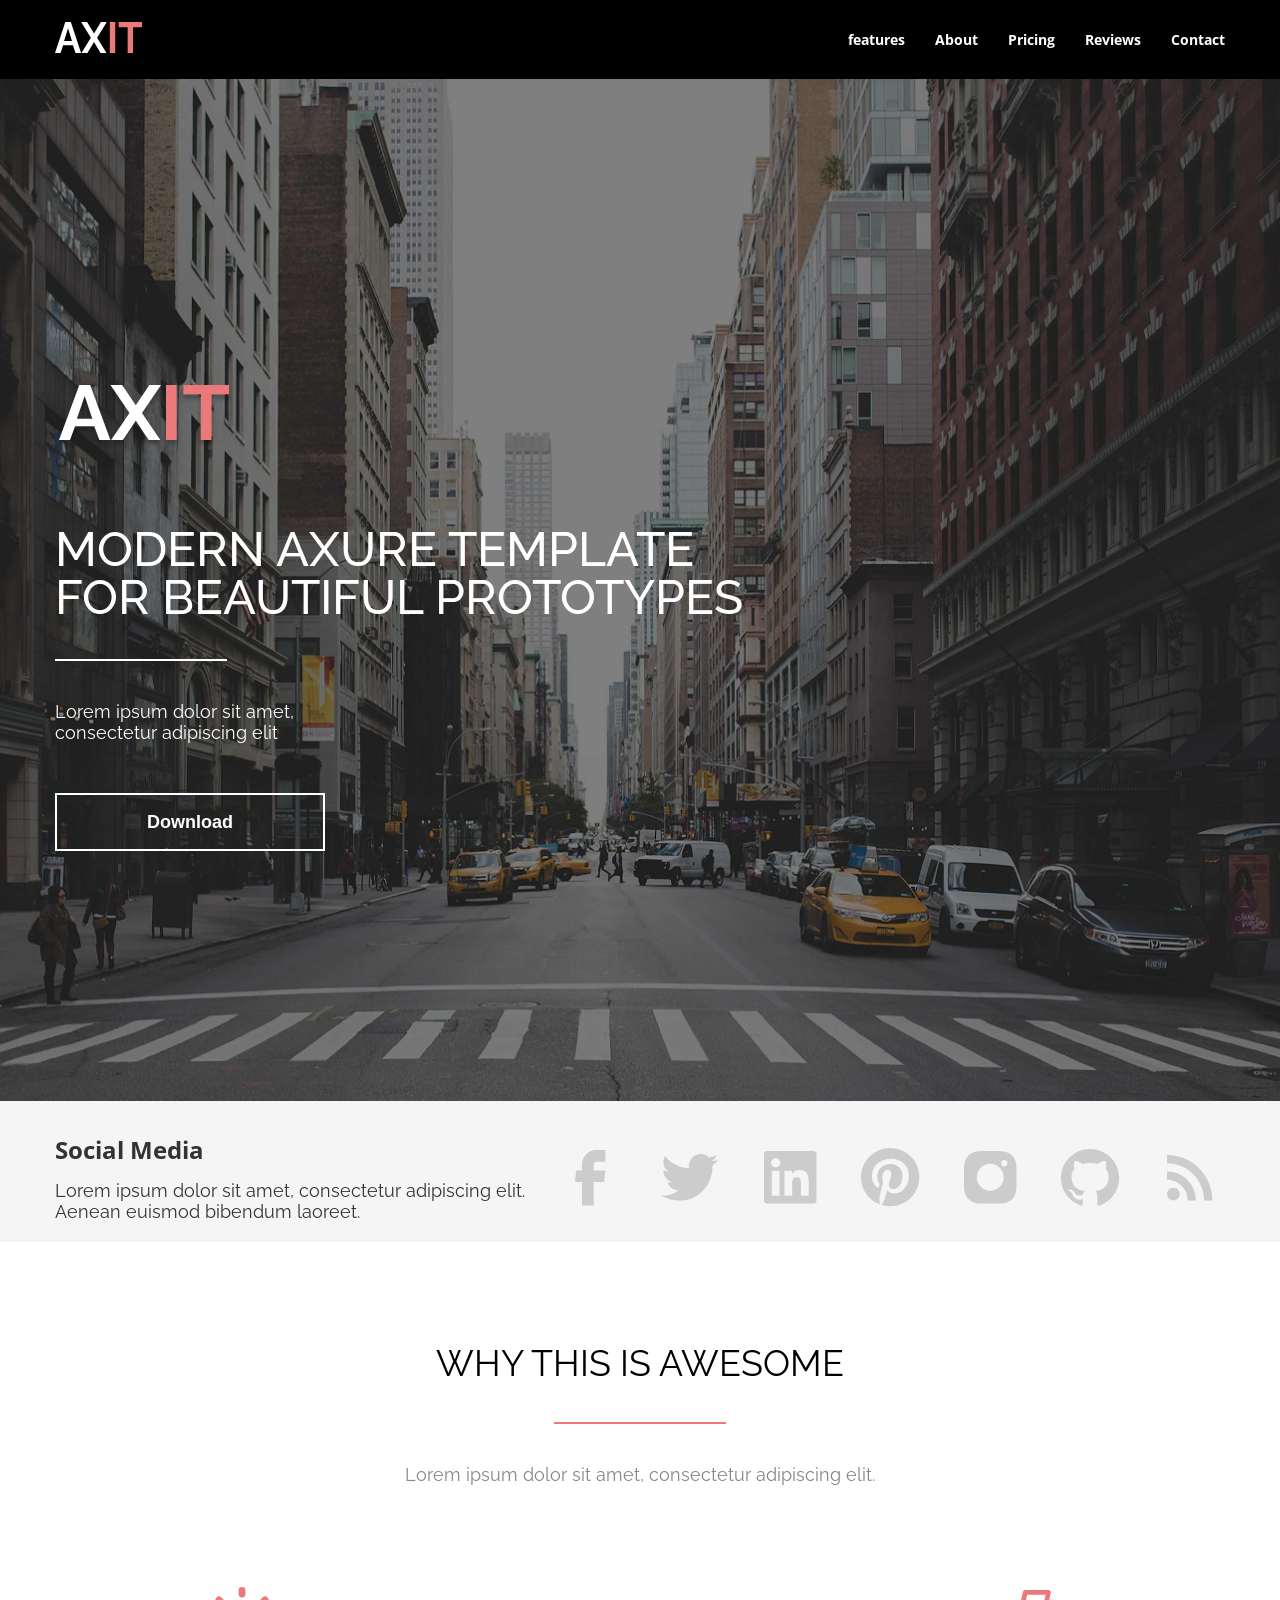
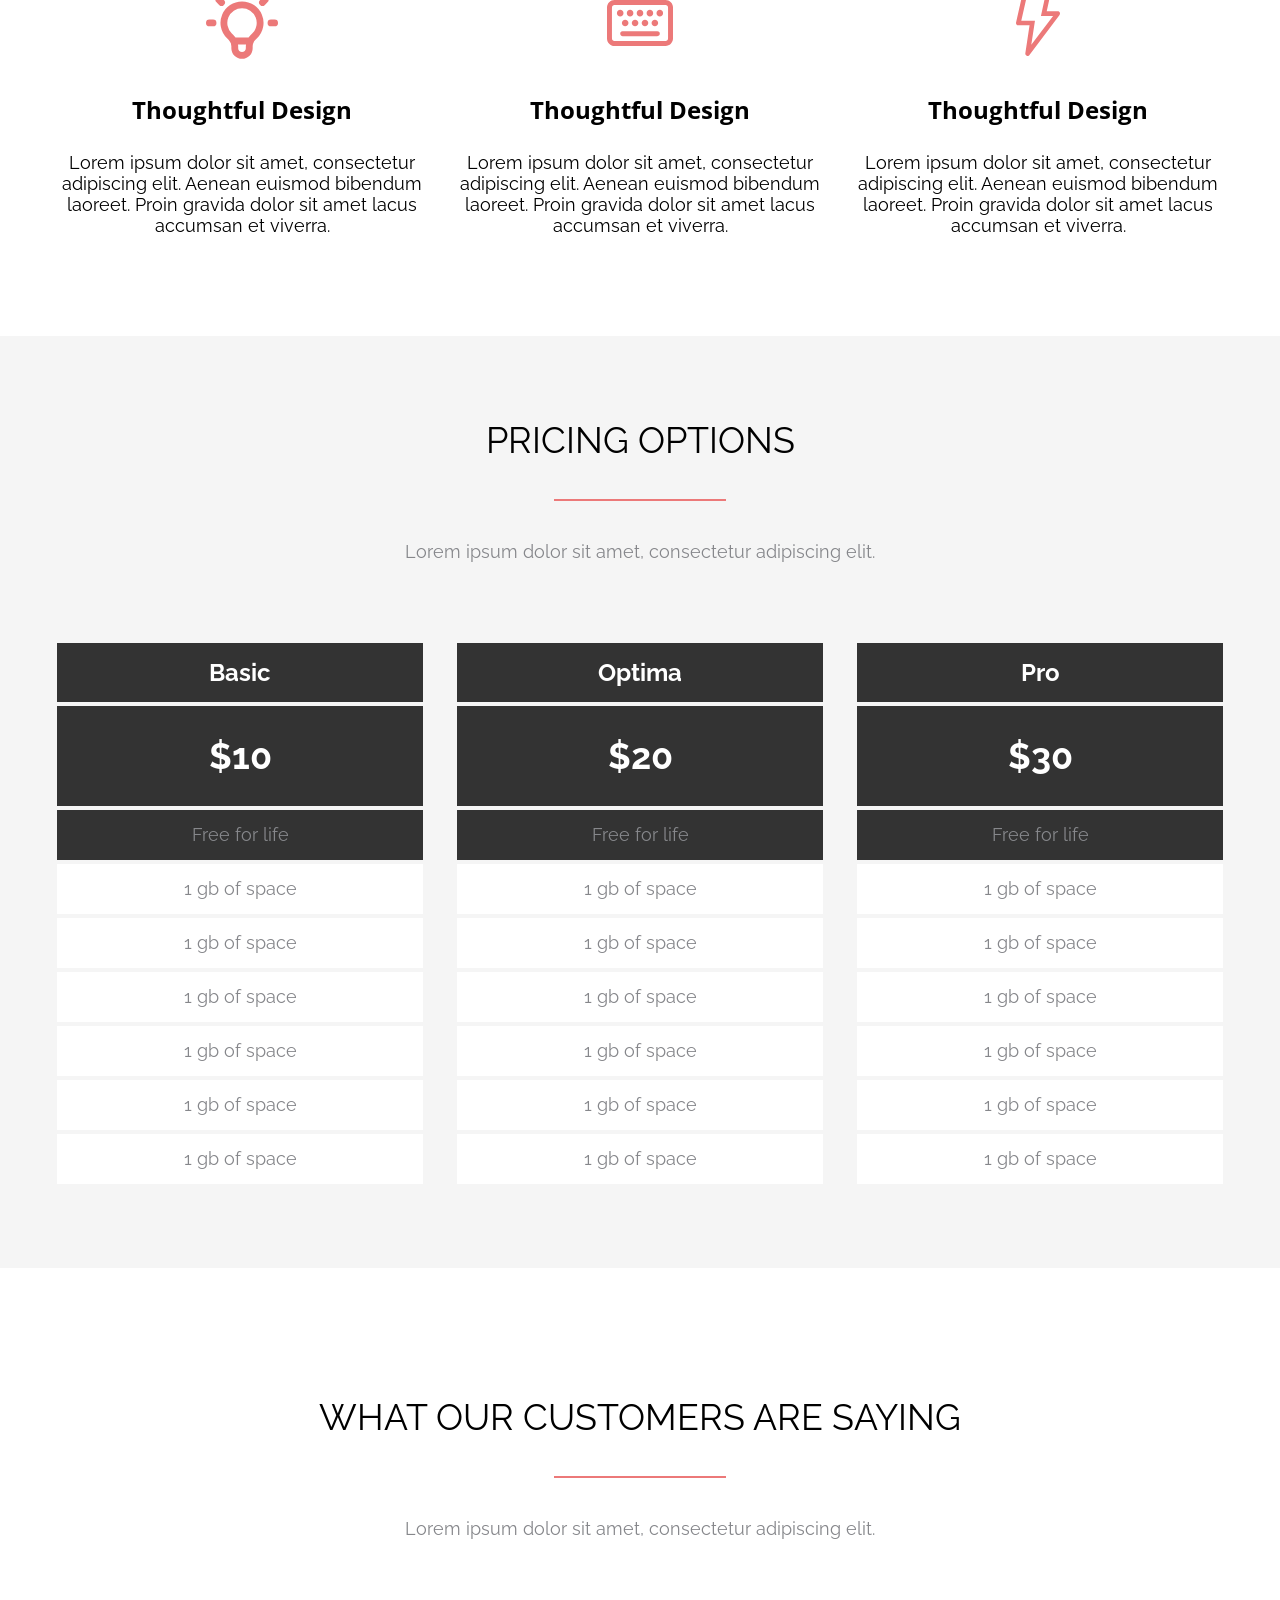
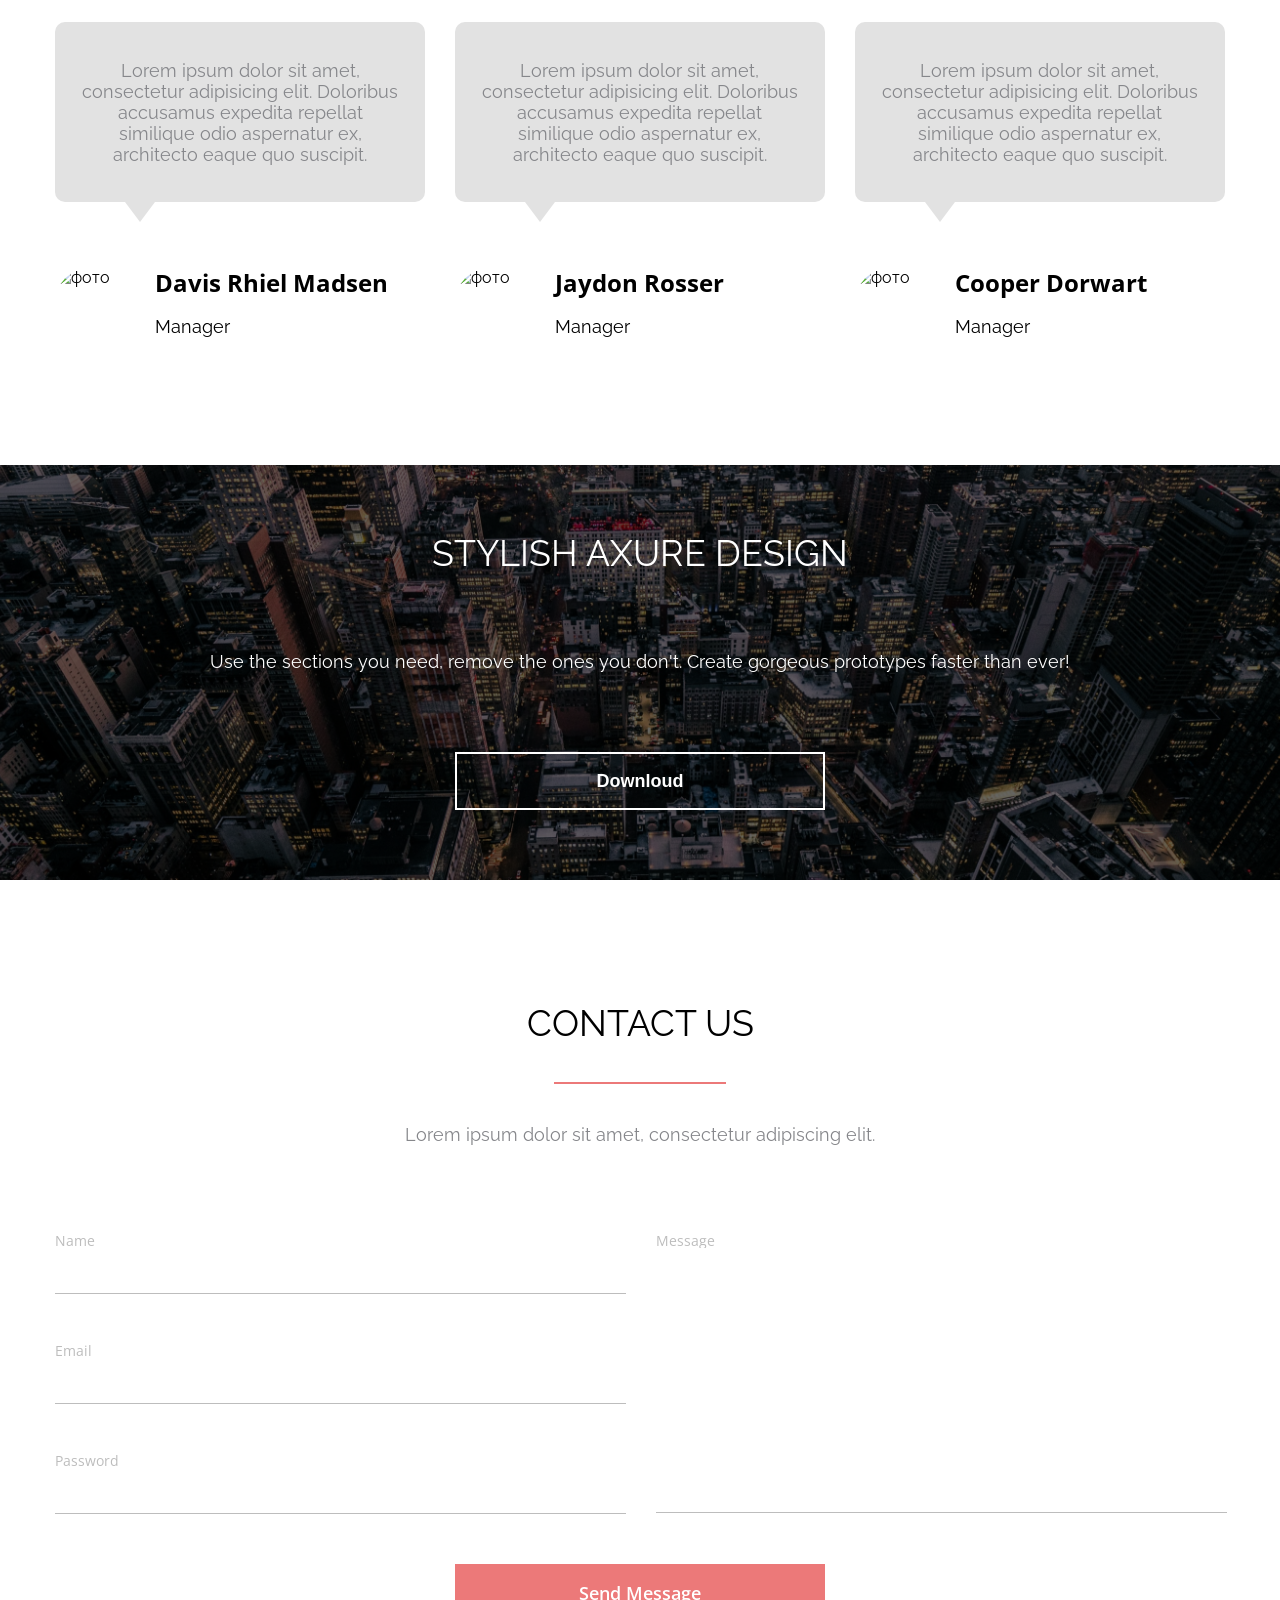
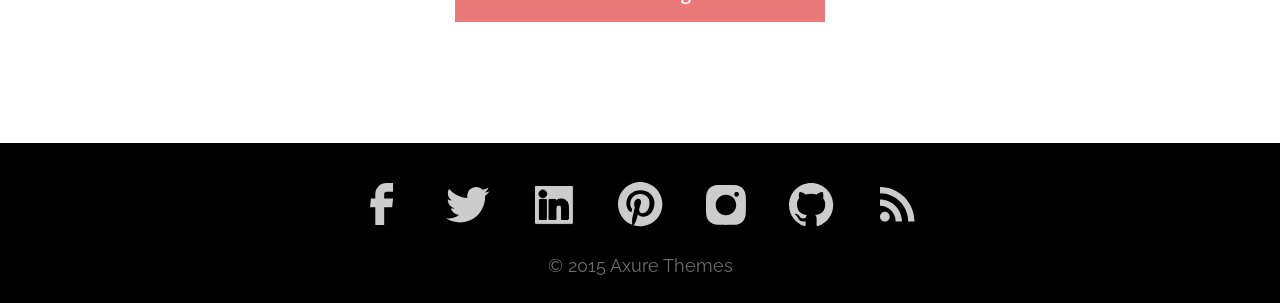
==== commit 48dcfabf: "hw-8: bugs fix" ====
--- a/index.html
+++ b/index.html
@@ -3,19 +3,17 @@
 <head>
     <meta charset="UTF-8">
     <meta name="viewport" content="width=device-width, initial-scale=1.0">
+    <title>AXIT</title>
     <link rel="preconnect" href="https://fonts.googleapis.com">
     <link rel="preconnect" href="https://fonts.gstatic.com" crossorigin>
     <link href="https://fonts.googleapis.com/css2?family=Open+Sans:ital,wght@0,300..800;1,300..800&family=Raleway:ital,wght@0,100..900;1,100..900&display=swap" rel="stylesheet">
-    <link rel="preconnect" href="https://fonts.googleapis.com">
-    <link rel="preconnect" href="https://fonts.gstatic.com" crossorigin>
-    <link href="https://fonts.googleapis.com/css2?family=Open+Sans:ital,wght@0,300..800;1,300..800&display=swap" rel="stylesheet">
-    <link rel="stylesheet" href="style/style.css">
-    <title>Homework 2</title>
+    <link rel="stylesheet" href="style.css">
 </head>
 <body>
+    
     <header class="header">
-        <div class="container header-container">
-            <a class="header__logo" href="#">
+        <div class="header__container container">
+            <a href="#" class="header__logo">
                 <svg width="87" height="31" viewBox="0 0 87 31" fill="none" xmlns="http://www.w3.org/2000/svg">
                 <path d="M10.3163 0H15.8289L26.1059 31H20.5146L17.9158 23.2718H8.1507L5.5913 31H0L10.3163 0ZM16.9314 19.0366L13.0726 6.24366L9.05633 19.0366H16.9314Z" fill="white"/>
                 <path d="M32.086 0L39.016 11.4394L45.9067 0H51.813L42.1267 15.7183L51.498 31H45.5917L39.016 19.9972L32.401 31H26.4553L35.8266 15.7183L26.1403 0H32.086Z" fill="white"/>
@@ -23,92 +21,102 @@
                 <path d="M86.9874 5.2831H78.0492V31H72.6548V5.2831H63.7166V0H86.9874V5.2831Z" fill="#EC7979"/>
                 </svg>
             </a>
+
             <nav class="nav">
-                <ul class="header__list">
-                    <li class="header__item">
-                        <a class="header__link" href="#">Features</a>
-                    </li>
-                    <li class="header__item">
-                        <a class="header__link" href="#">About</a>
-                    </li>
-                    <li class="header__item">
-                        <a class="header__link" href="#">Pricing</a>
-                    </li>
-                    <li class="header__item">
-                        <a class="header__link" href="#">Reviews</a>
-                    </li>
-                    <li class="header__item">
-                        <a class="header__link" href="#">Contact</a>
+                <ul class="nav__list">
+                    <li class="nav__item">
+                        <a href="#" class="nav__link">features</a>
+                    </li>
+                    <li class="nav__list">
+                        <a href="#" class="nav__link">About</a>
+                    </li>
+                    <li class="nav__list">
+                        <a href="#" class="nav__link">Pricing</a>
+                    </li>
+                    <li class="nav__list">
+                        <a href="#" class="nav__link">Reviews</a>
+                    </li>
+                    <li class="nav__list">
+                        <a href="#" class="nav__link">Contact</a>
                     </li>
                 </ul>
             </nav>
+
         </div>
     </header>
 
-    <section class="banner">
-        <div class="container banner__container">
-            
+    <section class="banner banner_bg">
+        <div class="banner__container container">
             <div class="banner__logo">
-                <img class="logo__img" src="images/logo.svg"/>
-            </div>
-            <h1 class="banner__title">
-                modern axure template for beautiful prototypes
-            </h1>
-            <p class="banner__text">
-                Lorem ipsum dolor sit amet, consectetur adipiscing elit
-            </p>
-            <a class="banner__link" href="#">
-                Download
-            </a>
-            
-            
-        </div>
-    </section>
-
-    <section class="socials">
-        <div class="container socials__container">
-            <div class="socials__info">
-                <h2 class="socials__title">
-                    Social Media
-                </h2>
-                <p class="socials__text">
-                    Lorem ipsum dolor sit amet, consectetur adipiscing elit. 
-                    Aenean euismod bibendum laoreet.
-                </p>
-            </div>
-            <div class="socials__media">
-                <a class="socials__link" href="#">
+                <svg width="178" height="63" viewBox="0 0 178 63" fill="none" xmlns="http://www.w3.org/2000/svg">
+                <g filter="url(#filter0_d_4491_852)">
+                <path d="M24.3089 0H35.161L55.3924 55H44.3853L39.2693 41.2887H20.0456L15.0071 55H4L24.3089 0ZM37.3314 33.7747L29.735 11.0775L21.8284 33.7747H37.3314Z" fill="white"/>
+                <path d="M67.165 0L80.8076 20.2958L94.3728 0H106L86.9313 27.8873L105.38 55H93.7526L80.8076 35.4789L67.7851 55H56.0804L74.5289 27.8873L55.4602 0H67.165Z" fill="white"/>
+                <path d="M111 55V0H121.64V55H111Z" fill="#EC7979"/>
+                <path d="M174 9.37324H156.499V55H145.936V9.37324H128.435V0H174V9.37324Z" fill="#EC7979"/>
+                </g>
+                <defs>
+                <filter id="filter0_d_4491_852" x="0" y="0" width="178" height="63" filterUnits="userSpaceOnUse" color-interpolation-filters="sRGB">
+                <feFlood flood-opacity="0" result="BackgroundImageFix"/>
+                <feColorMatrix in="SourceAlpha" type="matrix" values="0 0 0 0 0 0 0 0 0 0 0 0 0 0 0 0 0 0 127 0" result="hardAlpha"/>
+                <feOffset dy="4"/>
+                <feGaussianBlur stdDeviation="2"/>
+                <feComposite in2="hardAlpha" operator="out"/>
+                <feColorMatrix type="matrix" values="0 0 0 0 0 0 0 0 0 0 0 0 0 0 0 0 0 0 0.25 0"/>
+                <feBlend mode="normal" in2="BackgroundImageFix" result="effect1_dropShadow_4491_852"/>
+                <feBlend mode="normal" in="SourceGraphic" in2="effect1_dropShadow_4491_852" result="shape"/>
+                </filter>
+                </defs>
+                </svg>
+            </div>
+            <h1 class="title_banner">MODERN AXURE TEMPLATE FOR BEAUTIFUL PROTOTYPES</h1>
+            <p class="text_banner">Lorem ipsum dolor sit amet, consectetur adipiscing elit</p>
+            <button type="button" class="button button_banner">Download</button>
+        </div>
+    </section>
+
+    <section class="social">
+        <div class="social__container container">
+
+            <div class="social__info">
+                <h2 class="social__title">Social Media</h2>
+                <p class="social__text">Lorem ipsum dolor sit amet, consectetur adipiscing elit. Aenean euismod bibendum laoreet.</p>
+            </div>
+
+            <div class="social__links">
+                <a href="#" class="social__link">
                     <svg width="31" height="56" viewBox="0 0 31 56" fill="none" xmlns="http://www.w3.org/2000/svg">
                     <path d="M6.98833 55.4167H18.655V32.0542H29.1667L30.3217 20.4458H18.655V14.5833C18.655 13.8098 18.9623 13.0679 19.5093 12.5209C20.0563 11.974 20.7981 11.6667 21.5717 11.6667H30.3217V0H21.5717C17.7039 0 13.9946 1.53645 11.2597 4.27136C8.52479 7.00626 6.98833 10.7156 6.98833 14.5833V20.4458H1.155L0 32.0542H6.98833V55.4167Z" fill="#CCCCCC"/>
                     </svg>
                 </a>
-                <a class="socials__link" href="#">
+                <a href="#" class="social__link">
                     <svg width="58" height="47" viewBox="0 0 58 47" fill="none" xmlns="http://www.w3.org/2000/svg">
                     <path d="M51.4296 11.6025C51.4675 12.1129 51.4675 12.6204 51.4675 13.1279C51.4675 28.6592 39.6462 46.5558 18.0425 46.5558C11.3867 46.5558 5.20333 44.6279 0 41.2796C0.945 41.3875 1.855 41.4254 2.83792 41.4254C8.12581 41.4382 13.264 39.67 17.4242 36.4058C14.9725 36.3615 12.5958 35.5526 10.6261 34.0921C8.65637 32.6317 7.19187 30.5926 6.43708 28.2596C7.16333 28.3675 7.8925 28.4404 8.65667 28.4404C9.70958 28.4404 10.7683 28.2946 11.7512 28.0408C9.09055 27.5036 6.69805 26.0614 4.98055 23.9595C3.26306 21.8576 2.3266 19.2256 2.33042 16.5113V16.3654C3.89667 17.2375 5.71375 17.7829 7.63875 17.8558C6.02609 16.7842 4.70377 15.3301 3.78974 13.6231C2.87572 11.9162 2.39841 10.0096 2.40042 8.07334C2.40042 5.89167 2.98083 3.89083 3.99875 2.14667C6.95082 5.77798 10.6327 8.74872 14.806 10.8665C18.9792 12.9843 23.5508 14.2019 28.2246 14.4404C28.0437 13.5654 27.9329 12.6583 27.9329 11.7483C27.9321 10.2053 28.2355 8.67725 28.8256 7.25153C29.4158 5.82581 30.2811 4.53039 31.3722 3.4393C32.4633 2.34821 33.7587 1.48287 35.1844 0.892729C36.6102 0.302591 38.1382 -0.000765273 39.6812 1.44977e-06C43.0646 1.44977e-06 46.1183 1.4175 48.265 3.71C50.8952 3.20138 53.4174 2.24123 55.72 0.872084C54.8433 3.58696 53.0068 5.88905 50.5546 7.34708C52.8873 7.08102 55.1671 6.46757 57.3183 5.52708C55.7116 7.86946 53.7207 9.92351 51.4296 11.6025Z" fill="#CCCCCC"/>
                     </svg>
                 </a>
-                <a class="socials__link" href="#">
+                <a href="#" class="social__link">
                     <svg width="53" height="53" viewBox="0 0 53 53" fill="none" xmlns="http://www.w3.org/2000/svg">
                     <path d="M49.5833 0H2.91667C2.14312 0 1.40125 0.307291 0.854272 0.854272C0.307291 1.40125 0 2.14312 0 2.91667V49.5833C0 50.3569 0.307291 51.0988 0.854272 51.6457C1.40125 52.1927 2.14312 52.5 2.91667 52.5H49.5833C50.3569 52.5 51.0988 52.1927 51.6457 51.6457C52.1927 51.0988 52.5 50.3569 52.5 49.5833V2.91667C52.5 2.14312 52.1927 1.40125 51.6457 0.854272C51.0988 0.307291 50.3569 0 49.5833 0ZM15.5721 44.7329H7.77875V19.6787H15.5721V44.7329ZM11.6754 16.2575C10.478 16.2575 9.32956 15.7818 8.48283 14.9351C7.6361 14.0884 7.16042 12.94 7.16042 11.7425C7.16042 10.545 7.6361 9.39664 8.48283 8.54991C9.32956 7.70319 10.478 7.2275 11.6754 7.2275C12.8729 7.2275 14.0213 7.70319 14.868 8.54991C15.7147 9.39664 16.1904 10.545 16.1904 11.7425C16.1904 12.94 15.7147 14.0884 14.868 14.9351C14.0213 15.7818 12.8729 16.2575 11.6754 16.2575ZM44.7358 44.7329H36.9512V32.55C36.9512 29.645 36.8988 25.9088 32.9029 25.9088C28.8488 25.9088 28.2333 29.0763 28.2333 32.3458V44.7358H20.4546V19.6817H27.9213V23.1058H28.0292C29.0646 21.1371 31.6079 19.0604 35.3908 19.0604C43.2775 19.0604 44.7329 24.2463 44.7329 30.9954V44.7329H44.7358Z" fill="#CCCCCC"/>
                     </svg>
                 </a>
-                <a class="socials__link" href="#">
+                <a href="#" class="social__link">
                     <svg width="59" height="59" viewBox="0 0 59 59" fill="none" xmlns="http://www.w3.org/2000/svg">
                     <path d="M20.5333 56.9917C23.3333 57.8375 26.1625 58.3333 29.1667 58.3333C36.9022 58.3333 44.3208 55.2604 49.7906 49.7906C55.2604 44.3208 58.3333 36.9022 58.3333 29.1667C58.3333 25.3364 57.5789 21.5437 56.1132 18.0051C54.6474 14.4664 52.499 11.2511 49.7906 8.54272C47.0822 5.83434 43.8669 3.68594 40.3283 2.22018C36.7896 0.754418 32.9969 0 29.1667 0C25.3364 0 21.5437 0.754418 18.0051 2.22018C14.4664 3.68594 11.2511 5.83434 8.54272 8.54272C3.07291 14.0125 0 21.4312 0 29.1667C0 41.5625 7.7875 52.2083 18.7833 56.4083C18.5208 54.1333 18.2583 50.3708 18.7833 47.775L22.1375 33.3667C22.1375 33.3667 21.2917 31.675 21.2917 28.9917C21.2917 24.9667 23.8 21.9625 26.6583 21.9625C29.1667 21.9625 30.3333 23.8 30.3333 26.1625C30.3333 28.6708 28.6708 32.2583 27.825 35.7C27.3292 38.5583 29.3417 41.0667 32.2583 41.0667C37.45 41.0667 41.475 35.525 41.475 27.7083C41.475 20.7083 36.4583 15.925 29.2542 15.925C21.0292 15.925 16.1875 22.05 16.1875 28.4958C16.1875 31.0042 17.0042 33.5417 18.3458 35.2042C18.6083 35.3792 18.6083 35.6125 18.5208 36.05L17.675 39.2292C17.675 39.725 17.3542 39.9 16.8583 39.55C13.125 37.9167 10.9667 32.6083 10.9667 28.3208C10.9667 19.1042 17.5 10.7333 30.1 10.7333C40.1333 10.7333 47.95 17.9375 47.95 27.5042C47.95 37.5375 41.7375 45.5875 32.8417 45.5875C30.0125 45.5875 27.2417 44.0708 26.25 42.2917L24.2958 49.2042C23.625 51.7125 21.7875 55.0667 20.5333 57.0792V56.9917Z" fill="#CCCCCC"/>
                     </svg>
                 </a>
-                <a class="socials__link" href="#">
+                <a href="#" class="social__link">
                     <svg width="53" height="53" viewBox="0 0 53 53" fill="none" xmlns="http://www.w3.org/2000/svg">
                     <path d="M52.3542 15.5283C52.3247 13.3193 51.9112 11.1323 51.1321 9.065C50.4564 7.32128 49.4245 5.73766 48.1022 4.41534C46.7798 3.09302 45.1962 2.06106 43.4525 1.38542C41.4118 0.619375 39.2559 0.205162 37.0767 0.160417C34.2708 0.0350002 33.3812 0 26.2587 0C19.1362 0 18.2233 1.95578e-07 15.4379 0.160417C13.2596 0.205491 11.1048 0.619699 9.065 1.38542C7.321 2.06059 5.73714 3.09238 4.41476 4.41476C3.09238 5.73714 2.06059 7.321 1.38542 9.065C0.61784 11.1041 0.204526 13.2595 0.163333 15.4379C0.0379166 18.2467 0 19.1363 0 26.2588C0 33.3813 -2.17309e-08 34.2913 0.163333 37.0796C0.207083 39.2613 0.618333 41.4138 1.38542 43.4583C2.06173 45.2018 3.09428 46.785 4.4171 48.1068C5.73993 49.4287 7.32394 50.46 9.06792 51.135C11.1021 51.9318 13.2573 52.3757 15.4408 52.4475C18.2496 52.5729 19.1392 52.6108 26.2617 52.6108C33.3842 52.6108 34.2971 52.6108 37.0825 52.4475C39.2617 52.4046 41.4177 51.9913 43.4583 51.2254C45.2016 50.549 46.7848 49.5168 48.107 48.1945C49.4293 46.8723 50.4615 45.2891 51.1379 43.5458C51.905 41.5042 52.3162 39.3517 52.36 37.1671C52.4854 34.3613 52.5233 33.4717 52.5233 26.3463C52.5175 19.2238 52.5175 18.3196 52.3542 15.5283ZM26.2413 39.7279C18.7921 39.7279 12.7575 33.6933 12.7575 26.2442C12.7575 18.795 18.7921 12.7604 26.2413 12.7604C29.8174 12.7604 33.247 14.181 35.7757 16.7097C38.3044 19.2384 39.725 22.6681 39.725 26.2442C39.725 29.8203 38.3044 33.2499 35.7757 35.7786C33.247 38.3073 29.8174 39.7279 26.2413 39.7279ZM40.2617 15.4058C39.8487 15.4062 39.4396 15.3252 39.058 15.1673C38.6763 15.0094 38.3296 14.7778 38.0376 14.4858C37.7455 14.1937 37.5139 13.847 37.3561 13.4653C37.1982 13.0837 37.1171 12.6747 37.1175 12.2617C37.1175 11.849 37.1988 11.4403 37.3567 11.059C37.5147 10.6777 37.7462 10.3313 38.038 10.0394C38.3298 9.74761 38.6763 9.51612 39.0575 9.35818C39.4388 9.20025 39.8475 9.11896 40.2602 9.11896C40.6729 9.11896 41.0816 9.20025 41.4629 9.35818C41.8442 9.51612 42.1906 9.74761 42.4824 10.0394C42.7743 10.3313 43.0058 10.6777 43.1637 11.059C43.3216 11.4403 43.4029 11.849 43.4029 12.2617C43.4029 14 41.9971 15.4058 40.2617 15.4058Z" fill="#CCCCCC"/>
                     </svg>
                 </a>
-                <a class="socials__link" href="#">
+                <a href="#" class="social__link">
                     <svg width="59" height="57" viewBox="0 0 59 57" fill="none" xmlns="http://www.w3.org/2000/svg">
                     <path fill-rule="evenodd" clip-rule="evenodd" d="M29.0908 0C13.0229 0 0 13.0229 0 29.0908C0 41.9417 8.33292 52.8471 19.8946 56.6971C21.35 56.9596 21.875 56.0642 21.875 55.2942C21.875 54.6029 21.8517 52.7712 21.8429 50.3475C13.7492 52.1033 12.04 46.445 12.04 46.445C10.7217 43.085 8.81125 42.1896 8.81125 42.1896C6.17167 40.3842 9.0125 40.425 9.0125 40.425C11.935 40.6292 13.4663 43.4233 13.4663 43.4233C16.0621 47.8683 20.2796 46.585 21.9304 45.8412C22.1958 43.96 22.9542 42.6767 23.7825 41.9504C17.325 41.2183 10.535 38.7217 10.535 27.5713C10.535 24.4008 11.6696 21.7992 13.5217 19.7692C13.2271 19.0312 12.2208 16.0708 13.8104 12.0692C13.8104 12.0692 16.2517 11.2846 21.8079 15.0471C24.1809 14.4015 26.6287 14.072 29.0879 14.0671C31.5472 14.0711 33.9951 14.4006 36.3679 15.0471C41.9271 11.2817 44.3654 12.0692 44.3654 12.0692C45.955 16.0708 44.9575 19.0312 44.6542 19.7692C46.5208 21.7992 47.6408 24.3979 47.6408 27.5713C47.6408 38.7508 40.845 41.2067 34.3642 41.9271C35.3996 42.8254 36.3329 44.5988 36.3329 47.3113C36.3329 51.2021 36.2979 54.3404 36.2979 55.2942C36.2979 56.0729 36.8171 56.9771 38.3017 56.6913C49.8575 52.8354 58.1817 41.9388 58.1817 29.0908C58.1817 13.0229 45.1588 0 29.0908 0Z" fill="#CCCCCC"/>
                     </svg>
                 </a>
-                <a class="socials__link" href="#">
+                <a href="#" class="social__link">
                     <svg width="46" height="46" viewBox="0 0 46 46" fill="none" xmlns="http://www.w3.org/2000/svg">
+                    <path d="M6.35833 45.3835C9.86994 45.3835 12.7167 42.5367 12.7167 39.0251C12.7167 35.5135 9.86994 32.6668 6.35833 32.6668C2.84672 32.6668 0 35.5135 0 39.0251C0 42.5367 2.84672 45.3835 6.35833 45.3835Z" fill="#CCCCCC"/>
                     <path d="M0 0V8.25417C20.5042 8.25417 37.1292 24.8792 37.1292 45.3833H45.3833C45.3833 20.3292 25.0542 0 0 0ZM0 16.5083V24.7625C11.375 24.7625 20.6208 34.0083 20.6208 45.3833H28.875C28.875 29.4292 15.9542 16.5083 0 16.5083Z" fill="#CCCCCC"/>
                     </svg>
                 </a>
@@ -116,356 +124,227 @@
         </div>
     </section>
 
-    <section class="block">
+    <section class="awesome">
         <div class="container">
-            <h2 class="block__title">
-                Why this is awesome
-            </h2>
-            
-            <div class="line"></div>
-            
-           
-            <p class="block__text">
-                Lorem ipsum dolor sit amet, consectetur adipiscing elit.
-            </p>
-
-            <div class="block__items">
-                <div class="block__item">
-                    <svg width="73" height="72" viewBox="0 0 73 72" fill="none" xmlns="http://www.w3.org/2000/svg">
-                    <path d="M27.5475 53.983H44.4714M36.0113 3.41669V7.02856M59.0594 12.9376L56.4989 15.4912M68.606 35.9236H64.9844M7.03814 35.9236H3.4165M15.5236 15.4912L12.9631 12.9376M23.2051 48.6952C20.6731 46.1693 18.949 42.9515 18.2507 39.4484C17.5523 35.9454 17.9112 32.3145 19.2819 29.0148C20.6526 25.7152 22.9736 22.895 25.9514 20.9108C28.9292 18.9266 32.43 17.8676 36.0113 17.8676C39.5925 17.8676 43.0934 18.9266 46.0711 20.9108C49.0489 22.895 51.3699 25.7152 52.7406 29.0148C54.1113 32.3145 54.4702 35.9454 53.7719 39.4484C53.0735 42.9515 51.3494 46.1693 48.8174 48.6952L46.8327 50.6709C45.6981 51.8027 44.7981 53.1462 44.1842 54.6249C43.5702 56.1036 43.2543 57.6884 43.2545 59.2888V61.2067C43.2545 63.1226 42.4914 64.96 41.133 66.3147C39.7747 67.6694 37.9323 68.4305 36.0113 68.4305C34.0902 68.4305 32.2479 67.6694 30.8895 66.3147C29.5311 64.96 28.768 63.1226 28.768 61.2067V59.2888C28.768 56.0562 27.4787 52.9536 25.1898 50.6709L23.2051 48.6952Z" stroke="#EC7979" stroke-width="6.83333" stroke-linecap="round" stroke-linejoin="round"/>
-                    </svg>
-
-                <h3 class="block__item-title">
-                    Thoughtful Design
-                </h3>
-                <p class="block__item-info">
-                    Lorem ipsum dolor sit amet, consectetur adipiscing  elit. Aenean euismod bibendum laoreet. Proin gravida  dolor sit amet lacus accumsan et viverra.
-                </p>
-                </div>
-
-
-                <div class="block__item">
-                    <svg width="66" height="46" viewBox="0 0 66 46" fill="none" xmlns="http://www.w3.org/2000/svg">
-                    <path d="M58.5731 0C60.5429 0 62.4319 0.778611 63.8247 2.16455C65.2175 3.55048 66 5.43021 66 7.39022V38.6098C66 40.5698 65.2175 42.4495 63.8247 43.8355C62.4319 45.2214 60.5429 46 58.5731 46H7.42686C6.45155 46 5.48579 45.8088 4.58472 45.4375C3.68365 45.0661 2.86492 44.5217 2.17528 43.8355C1.48563 43.1492 0.93857 42.3345 0.565336 41.4379C0.192101 40.5413 0 39.5803 0 38.6098V7.39022C0 5.43021 0.78247 3.55048 2.17528 2.16455C3.56808 0.778611 5.45713 0 7.42686 0H58.5731ZM58.5731 4.92681H7.42686C6.77028 4.92681 6.1406 5.18635 5.67633 5.64833C5.21206 6.11031 4.95124 6.73688 4.95124 7.39022V38.6098C4.95124 39.9696 6.06032 41.0732 7.42686 41.0732H58.5731C59.2297 41.0732 59.8594 40.8137 60.3237 40.3517C60.7879 39.8897 61.0488 39.2631 61.0488 38.6098V7.39022C61.0488 6.73688 60.7879 6.11031 60.3237 5.64833C59.8594 5.18635 59.2297 4.92681 58.5731 4.92681ZM15.6789 31.2031H50.3376C50.9648 31.2033 51.5686 31.4404 52.0269 31.8665C52.4852 32.2926 52.7639 32.876 52.8067 33.4986C52.8494 34.1213 52.6531 34.737 52.2572 35.2211C51.8614 35.7053 51.2956 36.0219 50.6743 36.107L50.3376 36.13H15.6789C15.0517 36.1298 14.4479 35.8927 13.9896 35.4666C13.5313 35.0405 13.2526 34.4571 13.2098 33.8345C13.1671 33.2118 13.3634 32.5961 13.7593 32.112C14.1551 31.6278 14.7209 31.3112 15.3422 31.2261L15.6789 31.2031ZM47.862 19.7072C48.7374 19.7072 49.577 20.0533 50.196 20.6693C50.815 21.2852 51.1628 22.1207 51.1628 22.9918C51.1628 23.8629 50.815 24.6983 50.196 25.3143C49.577 25.9303 48.7374 26.2763 47.862 26.2763C46.9865 26.2763 46.147 25.9303 45.5279 25.3143C44.9089 24.6983 44.5611 23.8629 44.5611 22.9918C44.5611 22.1207 44.9089 21.2852 45.5279 20.6693C46.147 20.0533 46.9865 19.7072 47.862 19.7072ZM28.0735 19.7072C28.949 19.7072 29.7885 20.0533 30.4076 20.6693C31.0266 21.2852 31.3743 22.1207 31.3743 22.9918C31.3743 23.8629 31.0266 24.6983 30.4076 25.3143C29.7885 25.9303 28.949 26.2763 28.0735 26.2763C27.1981 26.2763 26.3585 25.9303 25.7395 25.3143C25.1205 24.6983 24.7727 23.8629 24.7727 22.9918C24.7727 22.1207 25.1205 21.2852 25.7395 20.6693C26.3585 20.0533 27.1981 19.7072 28.0735 19.7072ZM18.171 19.7072C19.0465 19.7072 19.8861 20.0533 20.5051 20.6693C21.1241 21.2852 21.4719 22.1207 21.4719 22.9918C21.4719 23.8629 21.1241 24.6983 20.5051 25.3143C19.8861 25.9303 19.0465 26.2763 18.171 26.2763C17.2956 26.2763 16.456 25.9303 15.837 25.3143C15.218 24.6983 14.8702 23.8629 14.8702 22.9918C14.8702 22.1207 15.218 21.2852 15.837 20.6693C16.456 20.0533 17.2956 19.7072 18.171 19.7072ZM37.976 19.7072C38.8514 19.7072 39.691 20.0533 40.31 20.6693C40.9291 21.2852 41.2768 22.1207 41.2768 22.9918C41.2768 23.8629 40.9291 24.6983 40.31 25.3143C39.691 25.9303 38.8514 26.2763 37.976 26.2763C37.1006 26.2763 36.261 25.9303 35.642 25.3143C35.0229 24.6983 34.6752 23.8629 34.6752 22.9918C34.6752 22.1207 35.0229 21.2852 35.642 20.6693C36.261 20.0533 37.1006 19.7072 37.976 19.7072ZM13.2033 9.85362C14.0787 9.85362 14.9183 10.1997 15.5373 10.8156C16.1564 11.4316 16.5041 12.2671 16.5041 13.1382C16.5041 14.0093 16.1564 14.8447 15.5373 15.4607C14.9183 16.0767 14.0787 16.4227 13.2033 16.4227C12.3279 16.4227 11.4883 16.0767 10.8693 15.4607C10.2502 14.8447 9.90248 14.0093 9.90248 13.1382C9.90248 12.2671 10.2502 11.4316 10.8693 10.8156C11.4883 10.1997 12.3279 9.85362 13.2033 9.85362ZM23.0893 9.85362C23.9647 9.85362 24.8043 10.1997 25.4233 10.8156C26.0423 11.4316 26.3901 12.2671 26.3901 13.1382C26.3901 14.0093 26.0423 14.8447 25.4233 15.4607C24.8043 16.0767 23.9647 16.4227 23.0893 16.4227C22.2138 16.4227 21.3743 16.0767 20.7552 15.4607C20.1362 14.8447 19.7884 14.0093 19.7884 13.1382C19.7884 12.2671 20.1362 11.4316 20.7552 10.8156C21.3743 10.1997 22.2138 9.85362 23.0893 9.85362ZM32.9917 9.85362C33.8672 9.85362 34.7068 10.1997 35.3258 10.8156C35.9448 11.4316 36.2926 12.2671 36.2926 13.1382C36.2926 14.0093 35.9448 14.8447 35.3258 15.4607C34.7068 16.0767 33.8672 16.4227 32.9917 16.4227C32.1163 16.4227 31.2767 16.0767 30.6577 15.4607C30.0387 14.8447 29.6909 14.0093 29.6909 13.1382C29.6909 12.2671 30.0387 11.4316 30.6577 10.8156C31.2767 10.1997 32.1163 9.85362 32.9917 9.85362ZM42.8942 9.85362C43.7697 9.85362 44.6092 10.1997 45.2283 10.8156C45.8473 11.4316 46.195 12.2671 46.195 13.1382C46.195 14.0093 45.8473 14.8447 45.2283 15.4607C44.6092 16.0767 43.7697 16.4227 42.8942 16.4227C42.0188 16.4227 41.1792 16.0767 40.5602 15.4607C39.9412 14.8447 39.5934 14.0093 39.5934 13.1382C39.5934 12.2671 39.9412 11.4316 40.5602 10.8156C41.1792 10.1997 42.0188 9.85362 42.8942 9.85362ZM52.7967 9.85362C53.6721 9.85362 54.5117 10.1997 55.1307 10.8156C55.7498 11.4316 56.0975 12.2671 56.0975 13.1382C56.0975 14.0093 55.7498 14.8447 55.1307 15.4607C54.5117 16.0767 53.6721 16.4227 52.7967 16.4227C51.9213 16.4227 51.0817 16.0767 50.4627 15.4607C49.8436 14.8447 49.4959 14.0093 49.4959 13.1382C49.4959 12.2671 49.8436 11.4316 50.4627 10.8156C51.0817 10.1997 51.9213 9.85362 52.7967 9.85362Z" fill="#EC7979"/>
-                    </svg>
-
-
-                <h3 class="block__item-title">
-                    Thoughtful Design
-                </h3>
-                <p class="block__item-info">
-                    Lorem ipsum dolor sit amet, consectetur adipiscing  elit. Aenean euismod bibendum laoreet. Proin gravida  dolor sit amet lacus accumsan et viverra.
-                </p>
-                </div>
-
-
-                <div class="block__item">
-                    <svg width="44" height="66" viewBox="0 0 44 66" fill="none" xmlns="http://www.w3.org/2000/svg">
-                    <path d="M10.7308 65.8114C10.2572 65.6078 9.86369 65.2494 9.61227 64.7927C9.36084 64.336 9.26586 63.8071 9.34231 63.2893L13.5542 35.3575H2.37647C2.0221 35.3672 1.67028 35.2939 1.34815 35.1432C1.02602 34.9925 0.742197 34.7684 0.518571 34.4882C0.294944 34.2081 0.137497 33.8793 0.0583768 33.5274C-0.0207433 33.1754 -0.0194209 32.8096 0.0622413 32.4583L7.00493 1.81582C7.1271 1.28846 7.42391 0.820076 7.84542 0.489504C8.26692 0.158932 8.78737 -0.0136382 9.31916 0.00084246H32.4615C32.8072 -0.000354887 33.1488 0.077363 33.4612 0.228286C33.7735 0.379208 34.0488 0.5995 34.2666 0.872974C34.4875 1.14954 34.6439 1.47353 34.724 1.82057C34.8042 2.16761 34.806 2.52865 34.7294 2.87652L30.7258 21.2149H41.7184C42.1521 21.214 42.5774 21.3373 42.9456 21.5706C43.3139 21.804 43.6104 22.1381 43.8012 22.5348C43.967 22.9156 44.0308 23.3343 43.9861 23.7484C43.9414 24.1624 43.7898 24.557 43.5466 24.892L13.4616 64.9629C13.2583 65.2699 12.9868 65.5238 12.6692 65.7039C12.3515 65.8841 11.9967 65.9856 11.6334 66C11.3237 65.9941 11.0178 65.9302 10.7308 65.8114ZM24.9402 25.9291L29.5687 4.71507H11.1705L5.2924 30.6433H18.9695L15.2899 54.8744L37.0899 25.9291H24.9402Z" fill="#EC7979"/>
-                    </svg>
-
-
-                <h3 class="block__item-title">
-                    Thoughtful Design
-                </h3>
-                <p class="block__item-info">
-                    Lorem ipsum dolor sit amet, consectetur adipiscing  elit. Aenean euismod bibendum laoreet. Proin gravida  dolor sit amet lacus accumsan et viverra.
-                </p>
-                </div>
-                
-            </div>
+            <div class='awesome__info'>
+                <h2 class="title">WHY THIS IS AWESOME</h2>
+                <p class="text">Lorem ipsum dolor sit amet, consectetur adipiscing elit.</p>
+            </div>
+    
+        <ul class="awesome__list">
+            <li class="awesome__item">
+                <div class="awesome__wrapper-icon">
+                <svg width="73" height="72" viewBox="0 0 73 72" fill="none" xmlns="http://www.w3.org/2000/svg">
+                <path d="M27.5475 53.983H44.4714M36.0113 3.41669V7.02856M59.0594 12.9376L56.4989 15.4912M68.606 35.9236H64.9844M7.03814 35.9236H3.4165M15.5236 15.4912L12.9631 12.9376M23.2051 48.6952C20.6731 46.1693 18.949 42.9515 18.2507 39.4484C17.5523 35.9454 17.9112 32.3145 19.2819 29.0148C20.6526 25.7152 22.9736 22.895 25.9514 20.9108C28.9292 18.9266 32.43 17.8676 36.0113 17.8676C39.5925 17.8676 43.0934 18.9266 46.0711 20.9108C49.0489 22.895 51.3699 25.7152 52.7406 29.0148C54.1113 32.3145 54.4702 35.9454 53.7719 39.4484C53.0735 42.9515 51.3494 46.1693 48.8174 48.6952L46.8327 50.6709C45.6981 51.8027 44.7981 53.1462 44.1842 54.6249C43.5702 56.1036 43.2543 57.6884 43.2545 59.2888V61.2067C43.2545 63.1226 42.4914 64.96 41.133 66.3147C39.7747 67.6694 37.9323 68.4305 36.0113 68.4305C34.0902 68.4305 32.2479 67.6694 30.8895 66.3147C29.5311 64.96 28.768 63.1226 28.768 61.2067V59.2888C28.768 56.0562 27.4787 52.9536 25.1898 50.6709L23.2051 48.6952Z" stroke="#EC7979" stroke-width="6.83333" stroke-linecap="round" stroke-linejoin="round"/>
+                </svg>
+                </div>
+                <h3 class="awesome__title">Thoughtful Design</h3>
+                <p class="awesome__text">Lorem ipsum dolor sit amet, consectetur adipiscing  elit. Aenean euismod bibendum laoreet. Proin gravida  dolor sit amet lacus accumsan et viverra.</p>
+            </li>
+            <li class="awesome__item">
+                <div class="awesome__wrapper-icon">
+                <svg width="66" height="46" viewBox="0 0 66 46" fill="none" xmlns="http://www.w3.org/2000/svg">
+                <path d="M58.5731 0C60.5429 0 62.4319 0.778611 63.8247 2.16455C65.2175 3.55048 66 5.43021 66 7.39022V38.6098C66 40.5698 65.2175 42.4495 63.8247 43.8355C62.4319 45.2214 60.5429 46 58.5731 46H7.42686C6.45155 46 5.48579 45.8088 4.58472 45.4375C3.68365 45.0661 2.86492 44.5217 2.17528 43.8355C1.48563 43.1492 0.93857 42.3345 0.565336 41.4379C0.192101 40.5413 0 39.5803 0 38.6098V7.39022C0 5.43021 0.78247 3.55048 2.17528 2.16455C3.56808 0.778611 5.45713 0 7.42686 0H58.5731ZM58.5731 4.92681H7.42686C6.77028 4.92681 6.1406 5.18635 5.67633 5.64833C5.21206 6.11031 4.95124 6.73688 4.95124 7.39022V38.6098C4.95124 39.9696 6.06032 41.0732 7.42686 41.0732H58.5731C59.2297 41.0732 59.8594 40.8137 60.3237 40.3517C60.7879 39.8897 61.0488 39.2631 61.0488 38.6098V7.39022C61.0488 6.73688 60.7879 6.11031 60.3237 5.64833C59.8594 5.18635 59.2297 4.92681 58.5731 4.92681ZM15.6789 31.2031H50.3376C50.9648 31.2033 51.5686 31.4404 52.0269 31.8665C52.4852 32.2926 52.7639 32.876 52.8067 33.4986C52.8494 34.1213 52.6531 34.737 52.2572 35.2211C51.8614 35.7053 51.2956 36.0219 50.6743 36.107L50.3376 36.13H15.6789C15.0517 36.1298 14.4479 35.8927 13.9896 35.4666C13.5313 35.0405 13.2526 34.4571 13.2098 33.8345C13.1671 33.2118 13.3634 32.5961 13.7593 32.112C14.1551 31.6278 14.7209 31.3112 15.3422 31.2261L15.6789 31.2031ZM47.862 19.7072C48.7374 19.7072 49.577 20.0533 50.196 20.6693C50.815 21.2852 51.1628 22.1207 51.1628 22.9918C51.1628 23.8629 50.815 24.6983 50.196 25.3143C49.577 25.9303 48.7374 26.2763 47.862 26.2763C46.9865 26.2763 46.147 25.9303 45.5279 25.3143C44.9089 24.6983 44.5611 23.8629 44.5611 22.9918C44.5611 22.1207 44.9089 21.2852 45.5279 20.6693C46.147 20.0533 46.9865 19.7072 47.862 19.7072ZM28.0735 19.7072C28.949 19.7072 29.7885 20.0533 30.4076 20.6693C31.0266 21.2852 31.3743 22.1207 31.3743 22.9918C31.3743 23.8629 31.0266 24.6983 30.4076 25.3143C29.7885 25.9303 28.949 26.2763 28.0735 26.2763C27.1981 26.2763 26.3585 25.9303 25.7395 25.3143C25.1205 24.6983 24.7727 23.8629 24.7727 22.9918C24.7727 22.1207 25.1205 21.2852 25.7395 20.6693C26.3585 20.0533 27.1981 19.7072 28.0735 19.7072ZM18.171 19.7072C19.0465 19.7072 19.8861 20.0533 20.5051 20.6693C21.1241 21.2852 21.4719 22.1207 21.4719 22.9918C21.4719 23.8629 21.1241 24.6983 20.5051 25.3143C19.8861 25.9303 19.0465 26.2763 18.171 26.2763C17.2956 26.2763 16.456 25.9303 15.837 25.3143C15.218 24.6983 14.8702 23.8629 14.8702 22.9918C14.8702 22.1207 15.218 21.2852 15.837 20.6693C16.456 20.0533 17.2956 19.7072 18.171 19.7072ZM37.976 19.7072C38.8514 19.7072 39.691 20.0533 40.31 20.6693C40.9291 21.2852 41.2768 22.1207 41.2768 22.9918C41.2768 23.8629 40.9291 24.6983 40.31 25.3143C39.691 25.9303 38.8514 26.2763 37.976 26.2763C37.1006 26.2763 36.261 25.9303 35.642 25.3143C35.0229 24.6983 34.6752 23.8629 34.6752 22.9918C34.6752 22.1207 35.0229 21.2852 35.642 20.6693C36.261 20.0533 37.1006 19.7072 37.976 19.7072ZM13.2033 9.85362C14.0787 9.85362 14.9183 10.1997 15.5373 10.8156C16.1564 11.4316 16.5041 12.2671 16.5041 13.1382C16.5041 14.0093 16.1564 14.8447 15.5373 15.4607C14.9183 16.0767 14.0787 16.4227 13.2033 16.4227C12.3279 16.4227 11.4883 16.0767 10.8693 15.4607C10.2502 14.8447 9.90248 14.0093 9.90248 13.1382C9.90248 12.2671 10.2502 11.4316 10.8693 10.8156C11.4883 10.1997 12.3279 9.85362 13.2033 9.85362ZM23.0893 9.85362C23.9647 9.85362 24.8043 10.1997 25.4233 10.8156C26.0423 11.4316 26.3901 12.2671 26.3901 13.1382C26.3901 14.0093 26.0423 14.8447 25.4233 15.4607C24.8043 16.0767 23.9647 16.4227 23.0893 16.4227C22.2138 16.4227 21.3743 16.0767 20.7552 15.4607C20.1362 14.8447 19.7884 14.0093 19.7884 13.1382C19.7884 12.2671 20.1362 11.4316 20.7552 10.8156C21.3743 10.1997 22.2138 9.85362 23.0893 9.85362ZM32.9917 9.85362C33.8672 9.85362 34.7068 10.1997 35.3258 10.8156C35.9448 11.4316 36.2926 12.2671 36.2926 13.1382C36.2926 14.0093 35.9448 14.8447 35.3258 15.4607C34.7068 16.0767 33.8672 16.4227 32.9917 16.4227C32.1163 16.4227 31.2767 16.0767 30.6577 15.4607C30.0387 14.8447 29.6909 14.0093 29.6909 13.1382C29.6909 12.2671 30.0387 11.4316 30.6577 10.8156C31.2767 10.1997 32.1163 9.85362 32.9917 9.85362ZM42.8942 9.85362C43.7697 9.85362 44.6092 10.1997 45.2283 10.8156C45.8473 11.4316 46.195 12.2671 46.195 13.1382C46.195 14.0093 45.8473 14.8447 45.2283 15.4607C44.6092 16.0767 43.7697 16.4227 42.8942 16.4227C42.0188 16.4227 41.1792 16.0767 40.5602 15.4607C39.9412 14.8447 39.5934 14.0093 39.5934 13.1382C39.5934 12.2671 39.9412 11.4316 40.5602 10.8156C41.1792 10.1997 42.0188 9.85362 42.8942 9.85362ZM52.7967 9.85362C53.6721 9.85362 54.5117 10.1997 55.1307 10.8156C55.7498 11.4316 56.0975 12.2671 56.0975 13.1382C56.0975 14.0093 55.7498 14.8447 55.1307 15.4607C54.5117 16.0767 53.6721 16.4227 52.7967 16.4227C51.9213 16.4227 51.0817 16.0767 50.4627 15.4607C49.8436 14.8447 49.4959 14.0093 49.4959 13.1382C49.4959 12.2671 49.8436 11.4316 50.4627 10.8156C51.0817 10.1997 51.9213 9.85362 52.7967 9.85362Z" fill="#EC7979"/>
+                </svg>
+                </div>
+                <h3 class="awesome__title">Thoughtful Design</h3>
+                <p class="awesome__text">Lorem ipsum dolor sit amet, consectetur adipiscing  elit. Aenean euismod bibendum laoreet. Proin gravida  dolor sit amet lacus accumsan et viverra.</p>
+            </li>
+            <li class="awesome__item">
+                <div class="awesome__wrapper-icon">
+                <svg width="44" height="66" viewBox="0 0 44 66" fill="none" xmlns="http://www.w3.org/2000/svg">
+                <path d="M10.7308 65.8114C10.2572 65.6078 9.86369 65.2494 9.61227 64.7927C9.36084 64.336 9.26586 63.8071 9.34231 63.2893L13.5542 35.3575H2.37647C2.0221 35.3672 1.67028 35.2939 1.34815 35.1432C1.02602 34.9925 0.742197 34.7684 0.518571 34.4882C0.294944 34.2081 0.137497 33.8793 0.0583768 33.5274C-0.0207433 33.1754 -0.0194209 32.8096 0.0622413 32.4583L7.00493 1.81582C7.1271 1.28846 7.42391 0.820076 7.84542 0.489504C8.26692 0.158932 8.78737 -0.0136382 9.31916 0.00084246H32.4615C32.8072 -0.000354887 33.1488 0.077363 33.4612 0.228286C33.7735 0.379208 34.0488 0.5995 34.2666 0.872974C34.4875 1.14954 34.6439 1.47353 34.724 1.82057C34.8042 2.16761 34.806 2.52865 34.7294 2.87652L30.7258 21.2149H41.7184C42.1521 21.214 42.5774 21.3373 42.9456 21.5706C43.3139 21.804 43.6104 22.1381 43.8012 22.5348C43.967 22.9156 44.0308 23.3343 43.9861 23.7484C43.9414 24.1624 43.7898 24.557 43.5466 24.892L13.4616 64.9629C13.2583 65.2699 12.9868 65.5238 12.6692 65.7039C12.3515 65.8841 11.9967 65.9856 11.6334 66C11.3237 65.9941 11.0178 65.9302 10.7308 65.8114ZM24.9402 25.9291L29.5687 4.71507H11.1705L5.2924 30.6433H18.9695L15.2899 54.8744L37.0899 25.9291H24.9402Z" fill="#EC7979"/>
+                </svg>
+                </div>
+                <h3 class="awesome__title">Thoughtful Design</h3>
+                <p class="awesome__text">Lorem ipsum dolor sit amet, consectetur adipiscing  elit. Aenean euismod bibendum laoreet. Proin gravida  dolor sit amet lacus accumsan et viverra.</p>
+            </li>
+        </ul>
         </div>
     </section>
 
     <section class="pricing">
-        <div class="container">
-            <h2 class="pricing__title">
-                pricing options
-            </h2>
-            <div class="line"></div>
-            <p class="pricing__text">
-                Lorem ipsum dolor sit amet, consectetur adipiscing elit.
-            </p>
-
-            <div class="pricing__items">
-                <div class="pricing__item">
-                    <p class="pricing__level">
-                        Basic
-                    </p>
-                    <p class="pricing__amount">
-                        $10
-                    </p>
-                    <p class="pricing__description">
-                        Free for life
-                    </p>
+        <div class="pricing__container container">
+            <div class="pricing__info">
+                <h2 class="title">Pricing options</h2>               
+                <p class="text">Lorem ipsum dolor sit amet, consectetur adipiscing elit.</p>
+            </div>
+
+            <div class="pricing__blocks">
+
+                <div class="pricing__block">
                     <ul class="pricing__list">
-                        <li class="pricing__info">
-                            1 gb of space
-                        </li>
-                        <li class="pricing__info">
-                            1 gb of space
-                        </li>
-                        <li class="pricing__info">
-                            1 gb of space
-                        </li>
-                        <li class="pricing__info">
-                            1 gb of space
-                        </li>
-                        <li class="pricing__info">
-                            1 gb of space
-                        </li>
-                        <li class="pricing__info">
-                            1 gb of space
-                        </li>
+                        <li class="pricing__item pricing__item_dark-bg pricing__title">Basic</li>
+                        <li class="pricing__item pricing__item_dark-bg pricing__item_amount">&#36;10</li>
+                        <li class="pricing__item pricing__item_dark-bg pricing__subtitle">Free for life</li>
+                        <li class="pricing__item pricing__text">1 gb of space</li>
+                        <li class="pricing__item pricing__text">1 gb of space</li>
+                        <li class="pricing__item pricing__text">1 gb of space</li>
+                        <li class="pricing__item pricing__text">1 gb of space</li>
+                        <li class="pricing__item pricing__text">1 gb of space</li>
+                        <li class="pricing__item pricing__text">1 gb of space</li>
                     </ul>
-                   
-                </div>
-
-                <div class="pricing__item">
-                    <p class="pricing__level">
-                        Optima
-                    </p>
-                    <p class="pricing__amount">
-                        $20
-                    </p>
-                    <p class="pricing__description">
-                        Free for life
-                    </p>
+                </div>
+
+                <div class="pricing__block">
                     <ul class="pricing__list">
-                        <li class="pricing__info">
-                            1 gb of space
-                        </li>
-                        <li class="pricing__info">
-                            1 gb of space
-                        </li>
-                        <li class="pricing__info">
-                            1 gb of space
-                        </li>
-                        <li class="pricing__info">
-                            1 gb of space
-                        </li>
-                        <li class="pricing__info">
-                            1 gb of space
-                        </li>
-                        <li class="pricing__info">
-                            1 gb of space
-                        </li>
+                        <li class="pricing__item pricing__item_dark-bg pricing__title">Optima</li>
+                        <li class="pricing__item pricing__item_dark-bg pricing__item_amount">&#36;20</li>
+                        <li class="pricing__item pricing__item_dark-bg pricing__subtitle">Free for life</li>
+                        <li class="pricing__item pricing__text">1 gb of space</li>
+                        <li class="pricing__item pricing__text">1 gb of space</li>
+                        <li class="pricing__item pricing__text">1 gb of space</li>
+                        <li class="pricing__item pricing__text">1 gb of space</li>
+                        <li class="pricing__item pricing__text">1 gb of space</li>
+                        <li class="pricing__item pricing__text">1 gb of space</li>
                     </ul>
-                   
-                </div>
-
-                <div class="pricing__item">
-                    <p class="pricing__level">
-                        Pro
-                    </p>
-                    <p class="pricing__amount">
-                        $30
-                    </p>
-                    <p class="pricing__description">
-                        Free for life
-                    </p>
+                </div>
+
+                <div class="pricing__block">
                     <ul class="pricing__list">
-                        <li class="pricing__info">
-                            1 gb of space
-                        </li>
-                        <li class="pricing__info">
-                            1 gb of space
-                        </li>
-                        <li class="pricing__info">
-                            1 gb of space
-                        </li>
-                        <li class="pricing__info">
-                            1 gb of space
-                        </li>
-                        <li class="pricing__info">
-                            1 gb of space
-                        </li>
-                        <li class="pricing__info">
-                            1 gb of space
-                        </li>
+                        <li class="pricing__item pricing__item_dark-bg pricing__title">Pro</li>
+                        <li class="pricing__item pricing__item_dark-bg pricing__item_amount">&#36;30</li>
+                        <li class="pricing__item pricing__item_dark-bg pricing__subtitle">Free for life</li>
+                        <li class="pricing__item pricing__text">1 gb of space</li>
+                        <li class="pricing__item pricing__text">1 gb of space</li>
+                        <li class="pricing__item pricing__text">1 gb of space</li>
+                        <li class="pricing__item pricing__text">1 gb of space</li>
+                        <li class="pricing__item pricing__text">1 gb of space</li>
+                        <li class="pricing__item pricing__text">1 gb of space</li>
                     </ul>
-                   
-                </div>
-            </div>
-        </div>
-    </section>
-
-    <section class="customers">
-            <div class="container">
-                <h2 class="customers__title">
-                    what our customers are saying
-                </h2>
-                <p class="customers__text">
-                    Lorem ipsum dolor sit amet, consectetur adipiscing elit.
-                </p>
-            
-            
-                <div class="customers__items">
-                    <div class="customers__item">
-                        <p class="customer__message">
-                            Lorem ipsum dolor sit amet, 
-                            consectetur adipisicing elit. Doloribus 
-                            accusamus expedita repellat similique 
-                            odio aspernatur ex, architecto eaque 
-                            quo suscipit.
-                        </p>
-                        <div class="customer__info">
-                            <img class="customer__logo" src="images/brad.webp" />
-
-                            <div class="customer__details">
-                                <h3 class="customer__name">
-                                Davis Rhiel Madsen
-                                </h3>
-
-                                <p class="customer__position">
-                                    Manager
-                                </p>
-                            </div>
-                            
+                </div>
+                    
+            </div>
+    </section>
+
+    <section class="feedback">
+        <div class="container ">
+            <div class='feedback__info'>
+                <h2 class="title">what our customers are saying</h2>
+                <p class="text">Lorem ipsum dolor sit amet, consectetur adipiscing elit.</p>
+            </div>
+            <div class="feedback__items">
+                <div class="feedback__item">
+                    <p class="feedback__text">Lorem ipsum dolor sit amet, consectetur adipisicing elit. Doloribus accusamus expedita repellat similique odio aspernatur ex, architecto eaque quo suscipit.</p>
+                    <div class="feedback__customer">
+                        <div class="feedback__wrapper-icon">
+                            <img src="https://kor.ill.in.ua/m/610x0/1633773.jpg" alt="фото" class="feedback__img">
+                        </div>
+                        <div class="feedback__customer-info">
+                            <h3 class="feedback__name">Davis Rhiel Madsen</h3>
+                            <p class="feedback__job">Manager</p>
                         </div>
                     </div>
-
-                    <div class="customers__item">
-                        <p class="customer__message">
-                            Lorem ipsum dolor sit amet, 
-                            consectetur adipisicing elit. Doloribus 
-                            accusamus expedita repellat similique 
-                            odio aspernatur ex, architecto eaque 
-                            quo suscipit.
-                        </p>
-                        <div class="customer__info">
-                            <img class="customer__logo" src="images/dicaprio.webp" />
-                            <div class="customer__details">
-                                <h3 class="customer__name">
-                                Jaydon Rosser
-                                </h3>
-
-                                <p class="customer__position">
-                                    Manager
-                                </p>
-                            </div>
-                            
+                </div>
+                <div class="feedback__item">
+                    <p class="feedback__text">Lorem ipsum dolor sit amet, consectetur adipisicing elit. Doloribus accusamus expedita repellat similique odio aspernatur ex, architecto eaque quo suscipit.</p>
+                    <div class="feedback__customer">
+                        <div class="feedback__wrapper-icon">
+                            <img src="https://celebbio.org/wp-content/cache/thumb/45/4f1be7943464745_400x400.jpg" alt="фото" class="feedback__img">
+                        </div>
+                        <div class="feedback__customer-info">
+                            <h3 class="feedback__name">Jaydon Rosser</h3>
+                            <p class="feedback__job">Manager</p>
                         </div>
                     </div>
-
-                    <div class="customers__item">
-                        <p class="customer__message">
-                            Lorem ipsum dolor sit amet, 
-                            consectetur adipisicing elit. Doloribus 
-                            accusamus expedita repellat similique 
-                            odio aspernatur ex, architecto eaque 
-                            quo suscipit.
-                        </p>
-                        <div class="customer__info">
-                            <img class="customer__logo" src="images/depp.avif" />
-
-                            <div class="customer__details">
-                                <h3 class="customer__name">
-                                Cooper Dorwart
-                            </h3>
-
-                            <p class="customer__position">
-                                Manager
-                            </p>
-                            </div>
-                            
+                </div>
+                <div class="feedback__item">
+                    <p class="feedback__text">Lorem ipsum dolor sit amet, consectetur adipisicing elit. Doloribus accusamus expedita repellat similique odio aspernatur ex, architecto eaque quo suscipit.</p>
+                    <div class="feedback__customer">
+                        <div class="feedback__wrapper-icon">
+                            <img src="https://images.iptv.rt.ru/images/cpt8t73ir4sqiatbcpj0.jpg" alt="фото" class="feedback__img">
+                        </div>
+                        <div class="feedback__customer-info">
+                            <h3 class="feedback__name">Cooper Dorwart</h3>
+                            <p class="feedback__job">Manager</p>
                         </div>
                     </div>
                 </div>
-            </div>    
-        </section>
-
-    <section class="banner banner_stylish">
-        <div class="container banner__container">
-            <h2 class="banner__title banner__title_stylish">
-                stylish axure design
-            </h2>
-            <p class="banner__text banner__text_stylish">
-                Use the sections you need, remove the ones you don't.  Create gorgeous prototypes faster than ever!
-            </p>
-            <a class="banner__link banner__link_stylish" href="#">
-                Download
-            </a>
-        </div>
-    </section> 
-    
-    <section class="contact-us">
-        <div class="container">
-            <h2 class="contact-us__title">
-                contact us
-            </h2>
-            <p class="contact-us__text">
-                Lorem ipsum dolor sit amet, consectetur adipiscing elit.
-            </p>
-
-            <form class="contact-us__form form"> 
-                <div class="form__group">
-                    <div class="form__inputs">
-                        <input class="form__input" type="text" placeholder="Name"/>
-
-                        <input class="form__input" type="email" placeholder="Email"/>
-
-                        <input class="form__input" type="password" placeholder="Password"/>
-                    </div>
-
-                    <textarea class="form__textarea" placeholder="Message"></textarea>
-                </div> 
-
-                <button class="form__btn" type="submit"> 
-                    Send Message
-                </button>
-            </form>        
+            </div>
+        </div>
+    </section>
+
+    <section class="stylish stylish_bg">
+        <div class="stylish__container container">
+            <h2 class="stylish__title title">STYLISH AXURE DESIGN</h2>
+            <p class="stylish__text text">Use the sections you need, remove the ones you don't.  Create gorgeous prototypes faster than ever!</p>
+            <button type="button" class="stylish__button button">Downloud</button>
+        </div>
+    </section>
+
+    <section class="contact">
+        <div class="contact__container container">
+            <div class='contact__info'>
+                <h2 class="title">Contact us</h2>
+                <p class="text">Lorem ipsum dolor sit amet, consectetur adipiscing elit.</p>
+            </div>  
+
+            <form class="contact__form">
+            <div class="contact__groups">
+                <div class="contact__group">
+                    <label class="contact__label" for="nameUser">Name</label>
+                    <input class="contact__input" type="text" name="nameUser" id="nameUser">
+
+                    <label class="contact__label" for="emailUser">Email</label>
+                    <input class="contact__input" type="email" name="emailUser" id="emailUser">
+
+                    <label class="contact__label" for="passwordUser">Password</label>
+                    <input class="contact__input" type="password" name="passwordUser" id="passwordUser">
+                </div>
+                <div class="contact__group">
+                    <label class="contact__label" for="messageUser">Message</label>
+                    <input class="contact__input contact__input_message" type="textarea" name="messageUser" id="messageUser">
+                </div>
+            </div>
+            <button class="contact__btn" type="submit">Send Message</button>
+            </form>
+        
         </div>
     </section>
 
     <footer class="footer">
         <div class="container">
-            <div class="footer__wrapper">
-                <a class="footer__socials" href="#">
+            <div class="footer__links">
+                <a href="#" class="footer__link">
                     <svg width="24" height="43" viewBox="0 0 24 43" fill="none" xmlns="http://www.w3.org/2000/svg">
                     <path d="M5.31113 42.1167H14.1778V24.3612H22.1667L23.0445 15.5388H14.1778V11.0833C14.1778 10.4954 14.4113 9.93162 14.827 9.51591C15.2428 9.10021 15.8066 8.86667 16.3945 8.86667H23.0445V0H16.3945C13.455 0 10.6359 1.1677 8.55737 3.24623C6.47884 5.32476 5.31113 8.14385 5.31113 11.0833V15.5388H0.8778L0 24.3612H5.31113V42.1167Z" fill="#CCCCCC"/>
                     </svg>
                 </a>
-                <a class="footer__socials" href="#">
+                <a href="#" class="footer__link">
                     <svg width="44" height="36" viewBox="0 0 44 36" fill="none" xmlns="http://www.w3.org/2000/svg">
                     <path d="M39.0865 8.8179C39.1153 9.20582 39.1153 9.59152 39.1153 9.97722C39.1153 21.781 30.1311 35.3824 13.7123 35.3824C8.65387 35.3824 3.95453 33.9172 0 31.3725C0.7182 31.4545 1.4098 31.4833 2.15682 31.4833C6.17562 31.493 10.0806 30.1492 13.2424 27.6684C11.3791 27.6347 9.57284 27.02 8.07584 25.91C6.57885 24.8001 5.46582 23.2504 4.89218 21.4773C5.44413 21.5593 5.9983 21.6147 6.57907 21.6147C7.37928 21.6147 8.18393 21.5039 8.93095 21.311C6.90882 20.9028 5.09052 19.8067 3.78522 18.2092C2.47993 16.6117 1.76822 14.6115 1.77112 12.5486V12.4377C2.96147 13.1005 4.34245 13.515 5.80545 13.5704C4.57983 12.756 3.57486 11.6509 2.8802 10.3536C2.18554 9.05632 1.82279 7.60728 1.82432 6.13573C1.82432 4.47767 2.26543 2.95703 3.03905 1.63147C5.28262 4.39126 8.08086 6.64903 11.2525 8.25854C14.4242 9.86806 17.8986 10.7934 21.4507 10.9747C21.3132 10.3097 21.229 9.62033 21.229 8.92873C21.2284 7.75603 21.459 6.59471 21.9075 5.51117C22.356 4.42762 23.0137 3.44309 23.8429 2.61387C24.6721 1.78464 25.6566 1.12698 26.7402 0.678474C27.8237 0.229969 28.985 -0.000581607 30.1577 1.10182e-06C32.7291 1.10182e-06 35.0499 1.0773 36.6814 2.8196C38.6803 2.43305 40.5972 1.70334 42.3472 0.662784C41.6809 2.72609 40.2852 4.47568 38.4215 5.58378C40.1943 5.38158 41.927 4.91535 43.5619 4.20058C42.3408 5.98079 40.8277 7.54187 39.0865 8.8179Z" fill="#CCCCCC"/>
                     </svg>
-                </a>
-                <a class="footer__socials" href="#">
+                </a>    
+                <a href="#" class="footer__link">
                     <svg width="40" height="40" viewBox="0 0 40 40" fill="none" xmlns="http://www.w3.org/2000/svg">
                     <path d="M2.2168 0.5H37.6836C38.1388 0.50007 38.5756 0.681054 38.8975 1.00293C39.2193 1.32485 39.4004 1.7616 39.4004 2.2168V37.6836C39.4003 38.1388 39.2193 38.5756 38.8975 38.8975C38.5756 39.2193 38.1388 39.4003 37.6836 39.4004H2.2168C1.7616 39.4004 1.32485 39.2193 1.00293 38.8975C0.681054 38.5756 0.50007 38.1388 0.5 37.6836V2.2168C0.5 1.76151 0.680992 1.32487 1.00293 1.00293C1.32487 0.680992 1.76151 0.5 2.2168 0.5ZM26.8975 13.9863C24.5826 13.9863 22.8196 14.9471 21.7197 16.1289V14.458H15.0459V34.499H21.957V24.583C21.957 23.3495 22.0785 22.239 22.5146 21.4463C22.7263 21.0617 23.01 20.7561 23.3945 20.543C23.7818 20.3283 24.3009 20.1905 25.0059 20.1904C25.6852 20.1904 26.1514 20.3488 26.4814 20.5791C26.8126 20.8102 27.0504 21.1443 27.2188 21.5703C27.5668 22.4513 27.583 23.6122 27.583 24.7383V34.4971H33.999V33.9971H34.4971V23.5566C34.4971 20.981 34.2244 18.5867 33.1172 16.8311C31.9766 15.0227 30.0171 13.9864 26.8975 13.9863ZM5.41211 34.4971H12.335V14.4561H5.41211V34.4971ZM8.87305 4.99316C7.83052 4.99324 6.83096 5.40738 6.09375 6.14453C5.35658 6.8817 4.94251 7.88133 4.94238 8.92383C4.94238 9.9665 5.35647 10.9668 6.09375 11.7041C6.83096 12.4412 7.83053 12.8554 8.87305 12.8555C9.91572 12.8555 10.916 12.4414 11.6533 11.7041C12.3905 10.9668 12.8047 9.96645 12.8047 8.92383C12.8046 7.88138 12.3904 6.88169 11.6533 6.14453C10.916 5.40725 9.91572 4.99316 8.87305 4.99316Z" fill="#CCCCCC" stroke="black"/>
                     </svg>
                 </a>
-                <a class="footer__socials" href="#">
+                <a href="#" class="footer__link">
                     <svg width="45" height="45" viewBox="0 0 45 45" fill="none" xmlns="http://www.w3.org/2000/svg">
                     <path d="M15.6053 43.3137C17.7333 43.9565 19.8835 44.3333 22.1667 44.3333C28.0456 44.3333 33.6838 41.9979 37.8409 37.8409C41.9979 33.6838 44.3333 28.0456 44.3333 22.1667C44.3333 19.2557 43.76 16.3732 42.646 13.6839C41.532 10.9945 39.8992 8.55083 37.8409 6.49247C35.7825 4.4341 33.3389 2.80132 30.6495 1.68734C27.9601 0.573358 25.0776 0 22.1667 0C19.2557 0 16.3732 0.573358 13.6839 1.68734C10.9945 2.80132 8.55083 4.4341 6.49247 6.49247C2.33541 10.6495 0 16.2877 0 22.1667C0 31.5875 5.9185 39.6783 14.2753 42.8703C14.0758 41.1413 13.8763 38.2818 14.2753 36.309L16.8245 25.3587C16.8245 25.3587 16.1817 24.073 16.1817 22.0337C16.1817 18.9747 18.088 16.6915 20.2603 16.6915C22.1667 16.6915 23.0533 18.088 23.0533 19.8835C23.0533 21.7898 21.7898 24.5163 21.147 27.132C20.7702 29.3043 22.2997 31.2107 24.5163 31.2107C28.462 31.2107 31.521 26.999 31.521 21.0583C31.521 15.7383 27.7083 12.103 22.2332 12.103C15.9822 12.103 12.3025 16.758 12.3025 21.6568C12.3025 23.5632 12.9232 25.4917 13.9428 26.7552C14.1423 26.8882 14.1423 27.0655 14.0758 27.398L13.433 29.8142C13.433 30.191 13.1892 30.324 12.8123 30.058C9.975 28.8167 8.33467 24.7823 8.33467 21.5238C8.33467 14.5192 13.3 8.15733 22.876 8.15733C30.5013 8.15733 36.442 13.6325 36.442 20.9032C36.442 28.5285 31.7205 34.6465 24.9597 34.6465C22.8095 34.6465 20.7037 33.4938 19.95 32.1417L18.4648 37.3952C17.955 39.3015 16.5585 41.8507 15.6053 43.3802V43.3137Z" fill="#CCCCCC"/>
                     </svg>
                 </a>
-                <a class="footer__socials" href="#">
+                <a href="#" class="footer__link">
                     <svg width="40" height="40" viewBox="0 0 40 40" fill="none" xmlns="http://www.w3.org/2000/svg">
                     <path d="M39.7892 11.8015C39.7668 10.1227 39.4525 8.46052 38.8604 6.8894C38.3469 5.56417 37.5626 4.36062 36.5576 3.35566C35.5527 2.35069 34.3491 1.56641 33.0239 1.05292C31.473 0.470725 29.8345 0.155923 28.1783 0.121917C26.0458 0.0266001 25.3698 0 19.9567 0C14.5436 0 13.8497 1.49012e-07 11.7328 0.121917C10.0773 0.156173 8.43962 0.470971 6.8894 1.05292C5.56396 1.56605 4.36023 2.35021 3.35522 3.35522C2.35021 4.36023 1.56605 5.56396 1.05292 6.8894C0.469559 8.43914 0.15544 10.0772 0.124133 11.7328C0.0288167 13.8675 0 14.5436 0 19.9567C0 25.3698 -1.49012e-08 26.0614 0.124133 28.1805C0.157383 29.8386 0.469933 31.4745 1.05292 33.0283C1.56691 34.3534 2.35165 35.5566 3.357 36.5612C4.36235 37.5658 5.56619 38.3496 6.89162 38.8626C8.43759 39.4682 10.0756 39.8055 11.735 39.8601C13.8697 39.9554 14.5458 39.9842 19.9589 39.9842C25.372 39.9842 26.0658 39.9842 28.1827 39.8601C29.8389 39.8275 31.4775 39.5134 33.0283 38.9313C34.3532 38.4172 35.5565 37.6327 36.5613 36.6278C37.5662 35.623 38.3507 34.4197 38.8648 33.0948C39.4478 31.5432 39.7603 29.9073 39.7936 28.247C39.8889 26.1146 39.9177 25.4385 39.9177 20.0231C39.9133 14.6101 39.9133 13.9229 39.7892 11.8015ZM19.9434 30.1932C14.282 30.1932 9.6957 25.6069 9.6957 19.9456C9.6957 14.2842 14.282 9.69792 19.9434 9.69792C22.6612 9.69792 25.2677 10.7776 27.1895 12.6994C29.1113 14.6212 30.191 17.2277 30.191 19.9456C30.191 22.6634 29.1113 25.2699 27.1895 27.1917C25.2677 29.1136 22.6612 30.1932 19.9434 30.1932ZM30.5989 11.7084C30.285 11.7087 29.9741 11.6471 29.6841 11.5271C29.394 11.4072 29.1305 11.2311 28.9085 11.0092C28.6866 10.7872 28.5106 10.5237 28.3906 10.2337C28.2706 9.94361 28.209 9.63275 28.2093 9.31887C28.2093 9.00521 28.2711 8.69463 28.3911 8.40484C28.5111 8.11506 28.6871 7.85176 28.9089 7.62997C29.1307 7.40818 29.394 7.23225 29.6837 7.11222C29.9735 6.99219 30.2841 6.93041 30.5978 6.93041C30.9114 6.93041 31.222 6.99219 31.5118 7.11222C31.8016 7.23225 32.0649 7.40818 32.2867 7.62997C32.5084 7.85176 32.6844 8.11506 32.8044 8.40484C32.9244 8.69463 32.9862 9.00521 32.9862 9.31887C32.9862 10.64 31.9178 11.7084 30.5989 11.7084Z" fill="#CCCCCC"/>
-                    <path d="M19.9438 26.6021C23.6201 26.6021 26.6004 23.6218 26.6004 19.9455C26.6004 16.2691 23.6201 13.2888 19.9438 13.2888C16.2674 13.2888 13.2871 16.2691 13.2871 19.9455C13.2871 23.6218 16.2674 26.6021 19.9438 26.6021Z" fill="#CCCCCC"/>
-                    </svg>
-                </a>
-                <a class="footer__socials" href="#">
+                    </svg>
+                </a>    
+                <a href="#" class="footer__link">
                     <svg width="45" height="44" viewBox="0 0 45 44" fill="none" xmlns="http://www.w3.org/2000/svg">
                     <path fill-rule="evenodd" clip-rule="evenodd" d="M22.109 0C9.89742 0 0 9.89742 0 22.109C0 31.8757 6.33302 40.1638 15.1199 43.0898C16.226 43.2893 16.625 42.6088 16.625 42.0236C16.625 41.4982 16.6073 40.1061 16.6006 38.2641C10.4494 39.5985 9.1504 35.2982 9.1504 35.2982C8.14847 32.7446 6.69655 32.0641 6.69655 32.0641C4.69047 30.692 6.8495 30.723 6.8495 30.723C9.0706 30.8782 10.2344 33.0017 10.2344 33.0017C12.2072 36.3799 15.4125 35.4046 16.6671 34.8393C16.8688 33.4096 17.4452 32.4343 18.0747 31.8823C13.167 31.3259 8.0066 29.4285 8.0066 20.9542C8.0066 18.5446 8.86889 16.5674 10.2765 15.0246C10.0526 14.4637 9.28784 12.2138 10.4959 9.17257C10.4959 9.17257 12.3513 8.57628 16.574 11.4358C18.3775 10.9452 20.2378 10.6947 22.1068 10.691C23.9759 10.694 25.8363 10.9445 27.6396 11.4358C31.8646 8.57407 33.7177 9.17257 33.7177 9.17257C34.9258 12.2138 34.1677 14.4637 33.9372 15.0246C35.3558 16.5674 36.207 18.5424 36.207 20.9542C36.207 29.4506 31.0422 31.3171 26.1168 31.8646C26.9037 32.5473 27.613 33.8951 27.613 35.9566C27.613 38.9136 27.5864 41.2987 27.5864 42.0236C27.5864 42.6154 27.981 43.3026 29.1093 43.0854C37.8917 40.1549 44.2181 31.8735 44.2181 22.109C44.2181 9.89742 34.3207 0 22.109 0Z" fill="#CCCCCC"/>
                     </svg>
                 </a>
-                <a class="footer__socials" href="#">
+                <a href="#" class="footer__link">
                     <svg width="35" height="35" viewBox="0 0 35 35" fill="none" xmlns="http://www.w3.org/2000/svg">
                     <path d="M4.83233 34.4913C7.50116 34.4913 9.66467 32.3278 9.66467 29.659C9.66467 26.9902 7.50116 24.8267 4.83233 24.8267C2.16351 24.8267 0 26.9902 0 29.659C0 32.3278 2.16351 34.4913 4.83233 34.4913Z" fill="#CCCCCC"/>
                     <path d="M0 0V6.27317C15.5832 6.27317 28.2182 18.9082 28.2182 34.4913H34.4913C34.4913 15.4502 19.0412 0 0 0ZM0 12.5463V18.8195C8.645 18.8195 15.6718 25.8463 15.6718 34.4913H21.945C21.945 22.3662 12.1252 12.5463 0 12.5463Z" fill="#CCCCCC"/>
                     </svg>
                 </a>
-        
-            </div>
-                    <p class="footer__copyright">
-                        © 2015 Axure Themes
-                    </p>
-        </div> 
+            </div>
+            <p class="footer__text">&copy; 2015 Axure Themes</p>
+        </div>
     </footer>
-    
-   
+
 </body>
 </html>
--- a/style.css
+++ b/style.css
@@ -0,0 +1,545 @@
+* {
+    margin: 0;
+    padding: 0;
+    box-sizing: border-box;
+}
+
+body {
+    font-family: "Raleway", sans-serif;
+}
+
+a {
+    text-decoration: none;
+}
+
+ul {
+    list-style-type: none;
+}
+
+.container {
+    max-width: 1200px;
+    margin: 0 auto;
+    padding: 0 15px;
+}
+
+.header {
+    padding: 22px 0;
+    background-color: #000000;
+}
+
+.header__container {
+    display: flex;
+    justify-content: space-between;
+    align-items: center;
+}
+
+.nav__list {
+    display: flex;
+    align-items: center;
+    column-gap: 30px;
+}
+
+.nav__link {
+    font-family: "Open Sans", sans-serif;
+    font-size: 14px;
+    line-height: 19px;
+    font-weight: 700;
+    color: #FFFFFF;
+}
+
+
+.banner {
+    padding: 306px 0 250px;
+    background-image: url(image/image-banner.webp);
+}
+
+.banner_bg {
+    background-repeat: no-repeat;
+    background-position: center;
+    background-size: cover;
+    
+    position: relative;
+}
+
+.banner_bg::before {
+    content: '';
+    display: block;
+    background-color: rgba(0, 0, 0, 0.5);
+    width: 100%;
+    height: 100%;
+
+    position: absolute;
+    top: 0;
+    left: 0;
+}
+
+.banner__container {
+    position: relative;
+}
+
+.banner__logo {
+    display: block;
+    margin-bottom: 73px;
+}
+
+.title_banner {
+    font-size: 48px;
+    line-height: 100%;
+    font-weight: 500;
+    max-width: 734.5px;
+    text-transform: uppercase;
+    margin-bottom: 80px;
+    color: #FFFFFF;
+
+    position: relative;
+}
+
+.title_banner::after {
+    content: '';
+    display: inline-block;
+    width: 170px;
+    border: 1px solid #FFFFFF;
+
+    position: absolute;
+    bottom: -40px;
+    left: 0;
+}
+
+.text_banner {
+    color: #FFFFFF;
+    font-size: 18px;
+    line-height: 21px;
+    font-weight: 400;
+    max-width: 270px;
+    margin-bottom: 50px;
+}
+
+.button_banner {
+    min-width: 270px;
+}
+
+.button {
+    color: #FFFFFF;
+    font-size: 18px;
+    line-height: 100%;
+    font-weight: 600;
+    padding: 18px;
+    border: 2px solid #FFFFFF;
+    background-color: transparent;
+}
+
+.social {
+    padding: 32px 0 20px;
+    background-color: #F5F5F5;
+}
+
+.social__container {
+    display: flex;
+    justify-content: space-between;
+    align-items: center;
+    column-gap: 30px;
+}
+
+.social__info {
+    max-width: 470px;
+}
+
+.social__links {
+    display: flex;
+    column-gap: 30px;
+}
+
+.social__link {
+    width: 70px;
+    height: 70px;
+    display: flex;
+    justify-content: center;
+    align-items: center;
+}
+
+.social__title {
+    font-family: "Open Sans", sans-serif;
+    font-weight: 700;
+    font-size: 24px;
+    line-height: 33px;
+    color: #333333;
+    margin-bottom: 14px;
+}
+
+.social__text {
+    font-weight: 400;
+    font-size: 18px;
+    line-height: 21px;
+    color: #333333;
+}
+
+
+.awesome {
+    padding: 100px 0;
+    background-color: #FFFFFF;
+}
+
+.awesome__info {
+    margin-bottom: 92px;
+    text-align: center;
+    color: #000000;
+}
+
+.title {
+    font-size: 36px;
+    line-height: 42px;
+    font-weight: 400;
+    text-transform: uppercase;
+    margin-bottom: 80px;
+
+    position: relative;
+}
+
+.title::after {
+    content: '';
+    display: inline-block;
+    width: 170px;
+    border: 1px solid #EC7979;
+
+    position: absolute;
+    bottom: -40px;
+    left: 50%;
+    transform: translateX(-50%);
+}
+
+.text {
+    font-size: 18px;
+    line-height: 21px;
+    font-weight: 400;
+    color: #86878B;
+}
+
+.awesome__list {
+    display: flex;
+    justify-content: center;
+    column-gap: 27px;
+}
+
+.awesome__item {
+    max-width: 371px;
+    text-align: center;
+}
+
+.awesome__wrapper-icon {
+    width: 92.25px;
+    height: 92px; 
+    margin: 0 auto 24px auto;
+    display: flex;
+    justify-content: center;
+    align-items: center;
+}
+
+.awesome__title {
+    font-family: "Open Sans", sans-serif;
+    font-size: 24px;
+    line-height: 33px;
+    font-weight: 700;
+    margin-bottom: 26px;
+}
+
+.awesome__text {
+    font-size: 18px;
+    line-height: 21px;
+    font-weight: 400;
+}
+
+
+.pricing {
+    padding: 82.5px 0;
+    background-color: #F5F5F5;
+}
+
+.pricing__container {
+    text-align: center;
+}
+
+.pricing__blocks {
+    margin-top: 79px;
+    display: flex;
+    column-gap: 30px;
+}
+
+.pricing__block {
+    background-color: #FFFFFF;
+    flex-basis: 370px;
+}
+
+.pricing__title {
+    padding: 13px 0;
+    font-size: 24px;
+    line-height: 33px;
+    font-weight: 700;
+    color: #FFFFFF
+}
+
+.pricing__item_amount {
+    font-size: 36px;
+    line-height: 42px;
+    font-weight: 700;
+    color: #FFFFFF;
+    padding: 29px 0;
+}
+
+.pricing__item {
+    border: 2px solid #F5F5F5;
+}
+
+.pricing__item_dark-bg {
+    background-color: #333333;
+}
+
+.pricing__subtitle,
+.pricing__text {
+    font-size: 18px;
+    line-height: 22px;
+    font-weight: 400;
+    color: #86878B;
+    padding: 14px 0;
+}
+
+
+.feedback {
+    padding: 127.5px 0;
+    background-color: #FFFFFF;
+}
+
+.feedback__info {
+    text-align: center;
+}
+
+.feedback__items {
+    margin-top: 83px;
+    display: flex;
+    column-gap: 29.97px;
+}
+
+.feedback__item {
+    flex-basis: 370px;
+}
+
+.feedback__text {
+    background-color: #E2E2E2;
+    border-radius: 10px;
+    text-align: center;
+    padding: 38px 25px 37px;
+    font-size: 18px;
+    line-height: 21px;
+    font-weight: 400;
+    color: #86878B;
+    margin-bottom: 66px;
+    
+    position: relative;
+}
+
+.feedback__text::after {
+    content: '';
+    display: inline-block;
+    border: 15px solid transparent;
+    border-top: 20px solid #E2E2E2;
+    
+    position: absolute;
+    top: 100%;
+    left: 70px;
+}
+
+.feedback__customer {
+    display: flex;
+    column-gap: 30px;
+    
+}
+
+.feedback__wrapper-icon {
+    width: 70px;
+    height: 70px;
+    border-radius: 50%;
+    overflow: hidden;
+}
+
+.feedback__img {
+    width: 100%;
+    height: 100%;
+    object-fit: cover;
+    object-position: top;
+}
+
+.feedback__customer-info {
+    flex-grow: 1;
+}
+
+.feedback__name {
+    margin-bottom: 18px;
+    font-family: "Open Sans", sans-serif;
+    font-size: 24px;
+    line-height: 30px;
+    font-weight: 700;
+}
+
+.feedback__job {
+    font-size: 18px;
+    line-height: 21px;
+    font-weight: 400;
+}
+
+
+.stylish {
+    padding: 70px 0;
+    background-image: url(image/image-stylish.webp);
+}
+
+.stylish_bg {
+    background-repeat: no-repeat;
+    background-position: center;
+    background-size: cover;
+
+    position: relative;
+}
+
+.stylish_bg::before {
+    content: '';
+    display: block;
+    background-color: rgba(0, 0, 0, 0.5);
+    width: 100%;
+    height: 100%;
+
+    position: absolute;
+    top: 0;
+    left: 0;
+}
+
+.stylish__container {
+    text-align: center;
+
+    position: relative;
+}
+
+
+.stylish__title {
+    color: #FFFFFF;
+    line-height: 100%;
+}
+
+.stylish__text {
+    color: #FFFFFF;
+    margin-bottom: 80px;
+}
+
+.stylish__title::after {
+    border-color: transparent;
+}
+
+.stylish__button {
+    min-width: 370px;
+}
+
+
+.footer {
+    padding: 35px 0 27px;
+    background-color: #000000;
+}
+
+.footer__links {
+    display: flex;
+    justify-content: center;
+    align-items: center;
+    column-gap: 32.8px;
+    margin-bottom: 24px;
+}
+
+.footer__link {
+    width: 53.2px;
+    height: 53.2px; 
+    display: flex;
+    justify-content: center;
+    align-items: center;
+}
+
+.footer__text {
+    font-size: 18px;
+    line-height: 21px;
+    font-weight: 400;
+    color: rgba(217, 217, 217, 0.5);
+    text-align: center;
+}
+
+.contact {
+    padding: 121.5px 0;
+    background-color: #FFFFFF;
+}
+
+.contact__info {
+    text-align: center;
+    margin-bottom: 89px;
+}
+
+.contact__groups {
+    display: flex;
+    column-gap: 30px;
+    margin-bottom: 50px;
+}
+
+input, textarea {
+    outline: none;
+}
+
+input:focus,
+textarea:focus {
+    border-color: red;
+}
+
+.contact__input {
+    margin-bottom: 50px;
+    min-width: 571px;
+    border: none;
+    border-bottom: 1px solid #BDBDBD;
+    font-family: "Open Sans", sans-serif;
+    font-size: 16px;
+    line-height: 19px;
+    font-weight: 400;
+    color: #000000;
+    padding: 10px 0 16px;
+    width: 100%;
+}
+
+.contact__input:last-child {
+    margin-bottom: 0;
+}
+
+.contact__group {
+    flex-basis: 571px;
+}
+
+.contact__input_message {
+    resize: none;
+    min-height: 265px;
+}
+
+.contact__label {
+    font-family: "Open Sans", sans-serif;
+    font-size: 14px;
+    line-height: 100%;
+    font-weight: 400;
+    color: #BDBDBD;
+    display: block;
+}
+
+.contact__btn {
+    min-width: 370px;
+    font-family: "Open Sans", sans-serif;
+    font-size: 18px;
+    line-height: 100%;
+    font-weight: 600;
+    color: #FFFFFF;
+    padding: 20px;
+    background-color: #EC7979;
+    border: none;
+    display: block;
+    margin: 0 auto;
+}
+
+
+    
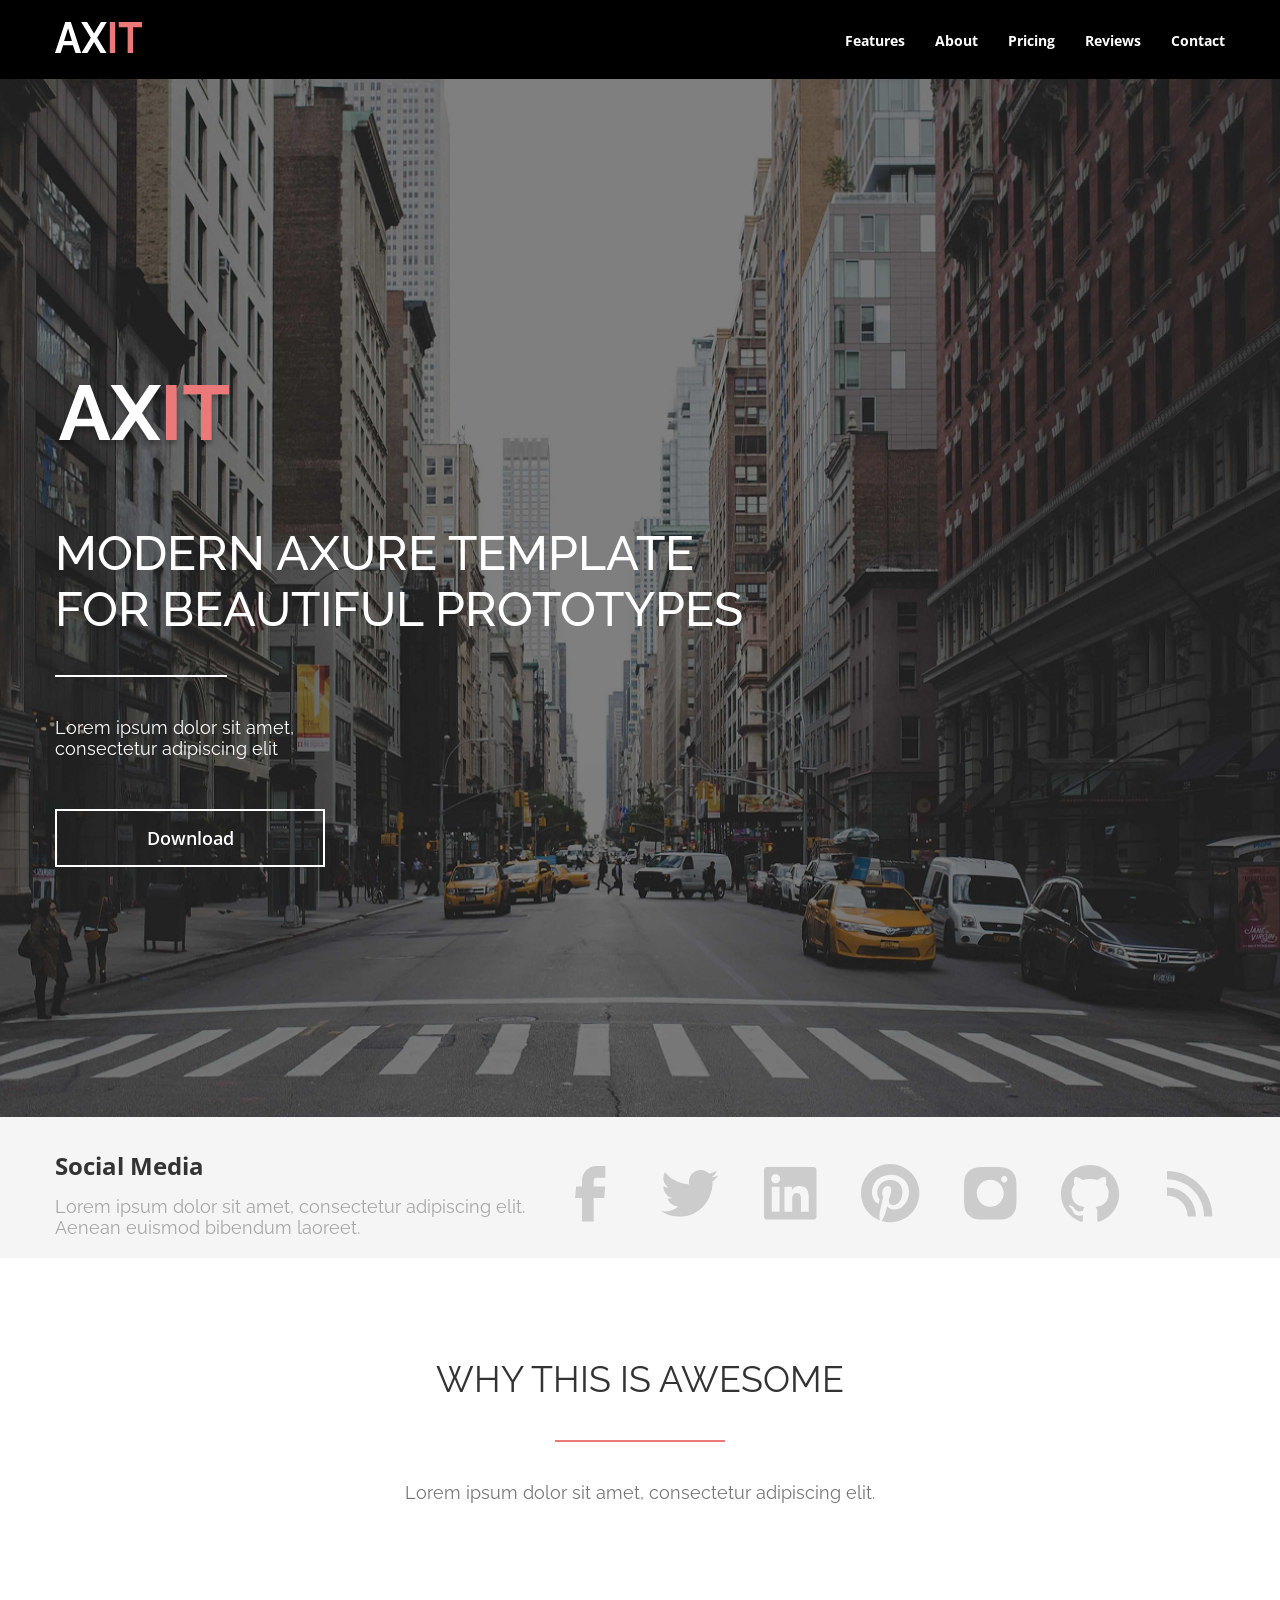
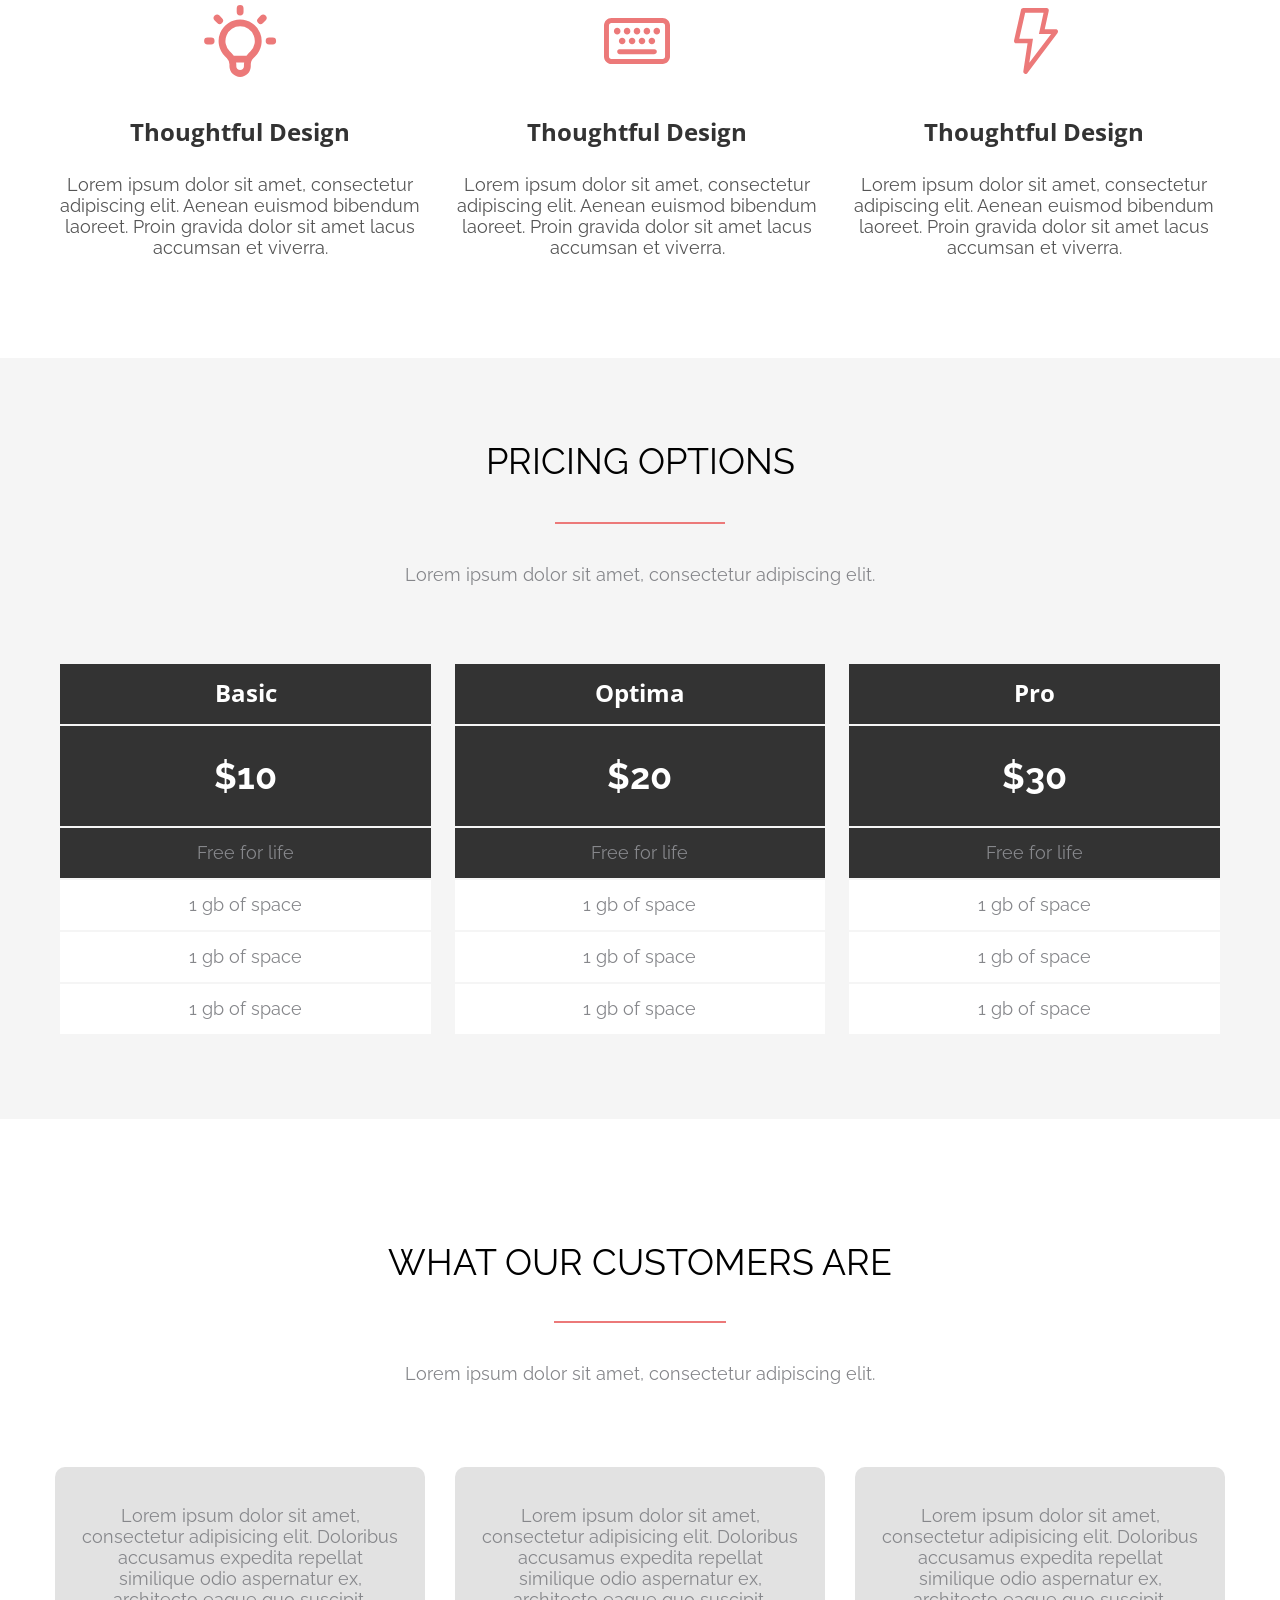
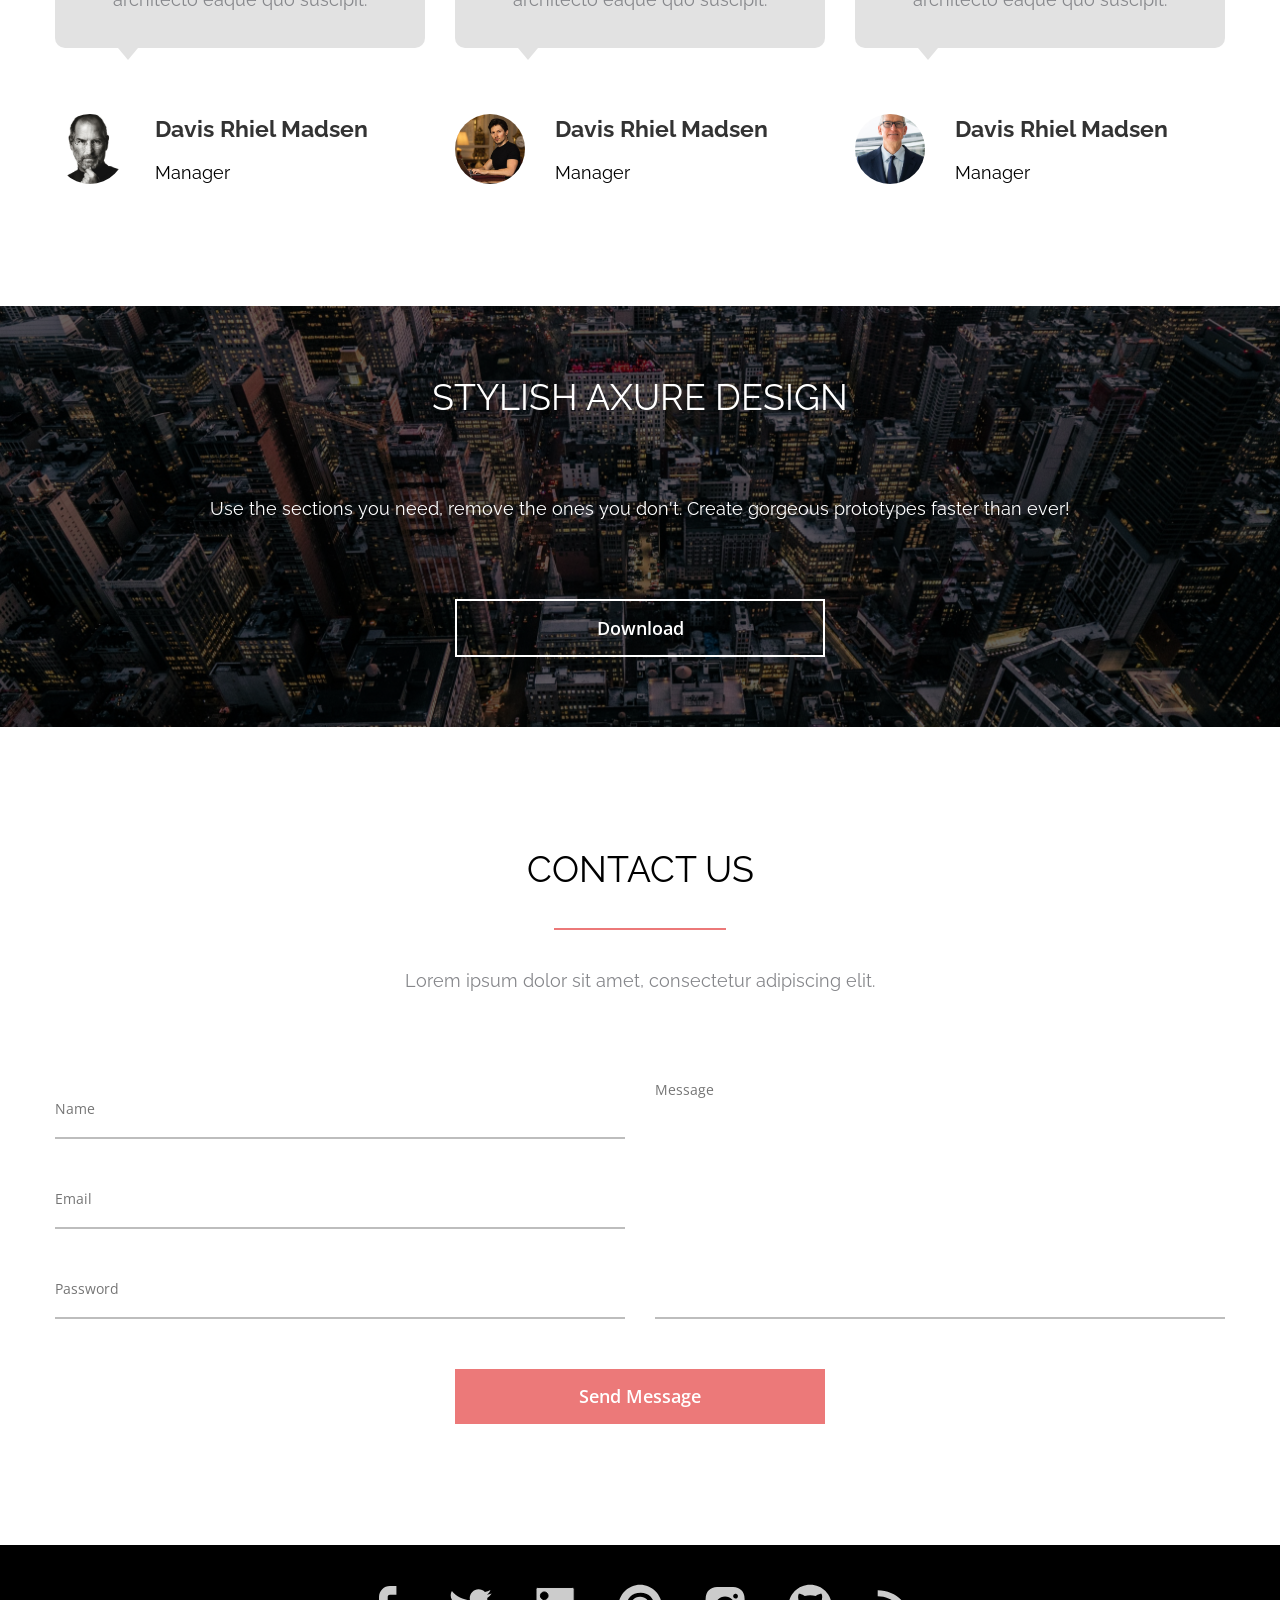
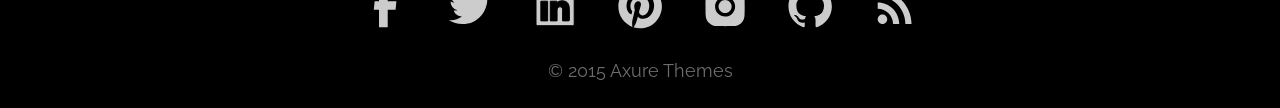
==== commit 9cd54571: "HW-8: all fuxed and win sample" ====
--- a/index.html
+++ b/index.html
@@ -1,350 +1,440 @@
 <!DOCTYPE html>
 <html lang="en">
+
 <head>
-    <meta charset="UTF-8">
-    <meta name="viewport" content="width=device-width, initial-scale=1.0">
-    <title>AXIT</title>
-    <link rel="preconnect" href="https://fonts.googleapis.com">
-    <link rel="preconnect" href="https://fonts.gstatic.com" crossorigin>
-    <link href="https://fonts.googleapis.com/css2?family=Open+Sans:ital,wght@0,300..800;1,300..800&family=Raleway:ital,wght@0,100..900;1,100..900&display=swap" rel="stylesheet">
-    <link rel="stylesheet" href="style.css">
+  <meta charset="UTF-8">
+  <meta name="viewport" content="width=device-width, initial-scale=1.0">
+  <link rel="stylesheet" href="style/style.css">
+  <link rel="preconnect" href="https://fonts.googleapis.com">
+  <link rel="preconnect" href="https://fonts.googleapis.com">
+  <link rel="preconnect" href="https://fonts.gstatic.com" crossorigin>
+  <link
+    href="https://fonts.googleapis.com/css2?family=Open+Sans:ital,wght@0,300..800;1,300..800&family=Raleway:ital,wght@0,100..900;1,100..900&display=swap"
+    rel="stylesheet">
+  <title>Home Work</title>
 </head>
+
 <body>
-    
-    <header class="header">
-        <div class="header__container container">
-            <a href="#" class="header__logo">
-                <svg width="87" height="31" viewBox="0 0 87 31" fill="none" xmlns="http://www.w3.org/2000/svg">
-                <path d="M10.3163 0H15.8289L26.1059 31H20.5146L17.9158 23.2718H8.1507L5.5913 31H0L10.3163 0ZM16.9314 19.0366L13.0726 6.24366L9.05633 19.0366H16.9314Z" fill="white"/>
-                <path d="M32.086 0L39.016 11.4394L45.9067 0H51.813L42.1267 15.7183L51.498 31H45.5917L39.016 19.9972L32.401 31H26.4553L35.8266 15.7183L26.1403 0H32.086Z" fill="white"/>
-                <path d="M54.8125 31V0H60.2463V31H54.8125Z" fill="#EC7979"/>
-                <path d="M86.9874 5.2831H78.0492V31H72.6548V5.2831H63.7166V0H86.9874V5.2831Z" fill="#EC7979"/>
-                </svg>
-            </a>
-
-            <nav class="nav">
-                <ul class="nav__list">
-                    <li class="nav__item">
-                        <a href="#" class="nav__link">features</a>
-                    </li>
-                    <li class="nav__list">
-                        <a href="#" class="nav__link">About</a>
-                    </li>
-                    <li class="nav__list">
-                        <a href="#" class="nav__link">Pricing</a>
-                    </li>
-                    <li class="nav__list">
-                        <a href="#" class="nav__link">Reviews</a>
-                    </li>
-                    <li class="nav__list">
-                        <a href="#" class="nav__link">Contact</a>
-                    </li>
-                </ul>
-            </nav>
-
-        </div>
-    </header>
-
-    <section class="banner banner_bg">
-        <div class="banner__container container">
-            <div class="banner__logo">
-                <svg width="178" height="63" viewBox="0 0 178 63" fill="none" xmlns="http://www.w3.org/2000/svg">
-                <g filter="url(#filter0_d_4491_852)">
-                <path d="M24.3089 0H35.161L55.3924 55H44.3853L39.2693 41.2887H20.0456L15.0071 55H4L24.3089 0ZM37.3314 33.7747L29.735 11.0775L21.8284 33.7747H37.3314Z" fill="white"/>
-                <path d="M67.165 0L80.8076 20.2958L94.3728 0H106L86.9313 27.8873L105.38 55H93.7526L80.8076 35.4789L67.7851 55H56.0804L74.5289 27.8873L55.4602 0H67.165Z" fill="white"/>
-                <path d="M111 55V0H121.64V55H111Z" fill="#EC7979"/>
-                <path d="M174 9.37324H156.499V55H145.936V9.37324H128.435V0H174V9.37324Z" fill="#EC7979"/>
-                </g>
-                <defs>
-                <filter id="filter0_d_4491_852" x="0" y="0" width="178" height="63" filterUnits="userSpaceOnUse" color-interpolation-filters="sRGB">
-                <feFlood flood-opacity="0" result="BackgroundImageFix"/>
-                <feColorMatrix in="SourceAlpha" type="matrix" values="0 0 0 0 0 0 0 0 0 0 0 0 0 0 0 0 0 0 127 0" result="hardAlpha"/>
-                <feOffset dy="4"/>
-                <feGaussianBlur stdDeviation="2"/>
-                <feComposite in2="hardAlpha" operator="out"/>
-                <feColorMatrix type="matrix" values="0 0 0 0 0 0 0 0 0 0 0 0 0 0 0 0 0 0 0.25 0"/>
-                <feBlend mode="normal" in2="BackgroundImageFix" result="effect1_dropShadow_4491_852"/>
-                <feBlend mode="normal" in="SourceGraphic" in2="effect1_dropShadow_4491_852" result="shape"/>
-                </filter>
-                </defs>
-                </svg>
+
+  <header class="header">
+    <div class="container header__container">
+      <a href="" class="header__logo">
+        <svg width="87" height="31" viewBox="0 0 87 31" fill="none" xmlns="http://www.w3.org/2000/svg">
+          <path
+            d="M10.3163 0H15.8289L26.1059 31H20.5146L17.9158 23.2718H8.1507L5.5913 31H0L10.3163 0ZM16.9314 19.0366L13.0726 6.24366L9.05633 19.0366H16.9314Z"
+            fill="white" />
+          <path
+            d="M32.086 0L39.016 11.4394L45.9067 0H51.813L42.1267 15.7183L51.498 31H45.5917L39.016 19.9972L32.401 31H26.4553L35.8266 15.7183L26.1403 0H32.086Z"
+            fill="white" />
+          <path d="M54.8125 31V0H60.2463V31H54.8125Z" fill="#EC7979" />
+          <path d="M86.9874 5.2831H78.0492V31H72.6548V5.2831H63.7166V0H86.9874V5.2831Z" fill="#EC7979" />
+        </svg>
+      </a>
+
+      <nav class="nav">
+        <ul class="nav__list">
+          <li class="nav__item">
+            <a class="nav__link" href="#">Features</a>
+          </li>
+          <li class="nav__item">
+            <a class="nav__link" href="#">About</a>
+          </li>
+          <li class="nav__item">
+            <a class="nav__link" href="#">Pricing</a>
+          </li>
+          <li class="nav__item">
+            <a class="nav__link" href="#">Reviews</a>
+          </li>
+          <li class="nav__item">
+            <a class="nav__link" href="#">Contact</a>
+          </li>
+        </ul>
+      </nav>
+    </div>
+  </header>
+
+  <section class="banner">
+
+    <div class="container banner__container">
+      <div class="banner__logo">
+        <svg width="178" height="63" viewBox="0 0 178 63" fill="none" xmlns="http://www.w3.org/2000/svg">
+          <g filter="url(#filter0_d_4491_852)">
+            <path
+              d="M24.3089 0H35.161L55.3924 55H44.3853L39.2693 41.2887H20.0456L15.0071 55H4L24.3089 0ZM37.3314 33.7747L29.735 11.0775L21.8284 33.7747H37.3314Z"
+              fill="white" />
+            <path
+              d="M67.165 0L80.8076 20.2958L94.3728 0H106L86.9313 27.8873L105.38 55H93.7526L80.8076 35.4789L67.7851 55H56.0804L74.5289 27.8873L55.4602 0H67.165Z"
+              fill="white" />
+            <path d="M111 55V0H121.64V55H111Z" fill="#EC7979" />
+            <path d="M174 9.37324H156.499V55H145.936V9.37324H128.435V0H174V9.37324Z" fill="#EC7979" />
+          </g>
+          <defs>
+            <filter id="filter0_d_4491_852" x="0" y="0" width="178" height="63" filterUnits="userSpaceOnUse"
+              color-interpolation-filters="sRGB">
+              <feFlood flood-opacity="0" result="BackgroundImageFix" />
+              <feColorMatrix in="SourceAlpha" type="matrix" values="0 0 0 0 0 0 0 0 0 0 0 0 0 0 0 0 0 0 127 0"
+                result="hardAlpha" />
+              <feOffset dy="4" />
+              <feGaussianBlur stdDeviation="2" />
+              <feComposite in2="hardAlpha" operator="out" />
+              <feColorMatrix type="matrix" values="0 0 0 0 0 0 0 0 0 0 0 0 0 0 0 0 0 0 0.25 0" />
+              <feBlend mode="normal" in2="BackgroundImageFix" result="effect1_dropShadow_4491_852" />
+              <feBlend mode="normal" in="SourceGraphic" in2="effect1_dropShadow_4491_852" result="shape" />
+            </filter>
+          </defs>
+        </svg>
+
+      </div>
+      <h1 class="banner__title">MODERN AXURE TEMPLATE FOR BEAUTIFUL PROTOTYPES</h1>
+      <p class="banner__subtitle">Lorem ipsum dolor sit amet, consectetur adipiscing elit</p>
+      <a class="banner__link" href="#">Download</a>
+    </div>
+
+  </section>
+
+  <section class="social">
+    <div class="container social__container">
+      <div class="social__info">
+        <h2 class="social__title">Social Media</h2>
+        <p class="social__subtitle">Lorem ipsum dolor sit amet, consectetur adipiscing elit.
+          Aenean euismod bibendum laoreet.</p>
+      </div>
+
+      <div class="settings">
+        <a class="setting" href="#"><svg width="31" height="56" viewBox="0 0 31 56" fill="none"
+            xmlns="http://www.w3.org/2000/svg">
+            <path
+              d="M6.98833 55.4167H18.655V32.0542H29.1667L30.3217 20.4458H18.655V14.5833C18.655 13.8098 18.9623 13.0679 19.5093 12.5209C20.0563 11.974 20.7981 11.6667 21.5717 11.6667H30.3217V0H21.5717C17.7039 0 13.9946 1.53645 11.2597 4.27136C8.52479 7.00626 6.98833 10.7156 6.98833 14.5833V20.4458H1.155L0 32.0542H6.98833V55.4167Z"
+              fill="#CCCCCC" />
+          </svg>
+        </a>
+        <a class="setting" href="#"><svg width="58" height="47" viewBox="0 0 58 47" fill="none"
+            xmlns="http://www.w3.org/2000/svg">
+            <path
+              d="M51.4296 11.6025C51.4675 12.1129 51.4675 12.6204 51.4675 13.1279C51.4675 28.6592 39.6462 46.5558 18.0425 46.5558C11.3867 46.5558 5.20333 44.6279 0 41.2796C0.945 41.3875 1.855 41.4254 2.83792 41.4254C8.12581 41.4382 13.264 39.67 17.4242 36.4058C14.9725 36.3615 12.5958 35.5526 10.6261 34.0921C8.65637 32.6317 7.19187 30.5926 6.43708 28.2596C7.16333 28.3675 7.8925 28.4404 8.65667 28.4404C9.70958 28.4404 10.7683 28.2946 11.7512 28.0408C9.09055 27.5036 6.69805 26.0614 4.98055 23.9595C3.26306 21.8576 2.3266 19.2256 2.33042 16.5113V16.3654C3.89667 17.2375 5.71375 17.7829 7.63875 17.8558C6.02609 16.7842 4.70377 15.3301 3.78974 13.6231C2.87572 11.9162 2.39841 10.0096 2.40042 8.07334C2.40042 5.89167 2.98083 3.89083 3.99875 2.14667C6.95082 5.77798 10.6327 8.74872 14.806 10.8665C18.9792 12.9843 23.5508 14.2019 28.2246 14.4404C28.0437 13.5654 27.9329 12.6583 27.9329 11.7483C27.9321 10.2053 28.2355 8.67725 28.8256 7.25153C29.4158 5.82581 30.2811 4.53039 31.3722 3.4393C32.4633 2.34821 33.7587 1.48287 35.1844 0.892729C36.6102 0.302591 38.1382 -0.000765273 39.6812 1.44977e-06C43.0646 1.44977e-06 46.1183 1.4175 48.265 3.71C50.8952 3.20138 53.4174 2.24123 55.72 0.872084C54.8433 3.58696 53.0068 5.88905 50.5546 7.34708C52.8873 7.08102 55.1671 6.46757 57.3183 5.52708C55.7116 7.86946 53.7207 9.92351 51.4296 11.6025Z"
+              fill="#CCCCCC" />
+          </svg>
+        </a>
+        <a class="setting" href="#"><svg width="53" height="53" viewBox="0 0 53 53" fill="none"
+            xmlns="http://www.w3.org/2000/svg">
+            <path
+              d="M49.5833 0H2.91667C2.14312 0 1.40125 0.307291 0.854272 0.854272C0.307291 1.40125 0 2.14312 0 2.91667V49.5833C0 50.3569 0.307291 51.0988 0.854272 51.6457C1.40125 52.1927 2.14312 52.5 2.91667 52.5H49.5833C50.3569 52.5 51.0988 52.1927 51.6457 51.6457C52.1927 51.0988 52.5 50.3569 52.5 49.5833V2.91667C52.5 2.14312 52.1927 1.40125 51.6457 0.854272C51.0988 0.307291 50.3569 0 49.5833 0ZM15.5721 44.7329H7.77875V19.6787H15.5721V44.7329ZM11.6754 16.2575C10.478 16.2575 9.32956 15.7818 8.48283 14.9351C7.6361 14.0884 7.16042 12.94 7.16042 11.7425C7.16042 10.545 7.6361 9.39664 8.48283 8.54991C9.32956 7.70319 10.478 7.2275 11.6754 7.2275C12.8729 7.2275 14.0213 7.70319 14.868 8.54991C15.7147 9.39664 16.1904 10.545 16.1904 11.7425C16.1904 12.94 15.7147 14.0884 14.868 14.9351C14.0213 15.7818 12.8729 16.2575 11.6754 16.2575ZM44.7358 44.7329H36.9512V32.55C36.9512 29.645 36.8988 25.9088 32.9029 25.9088C28.8488 25.9088 28.2333 29.0763 28.2333 32.3458V44.7358H20.4546V19.6817H27.9213V23.1058H28.0292C29.0646 21.1371 31.6079 19.0604 35.3908 19.0604C43.2775 19.0604 44.7329 24.2463 44.7329 30.9954V44.7329H44.7358Z"
+              fill="#CCCCCC" />
+          </svg>
+        </a>
+        <a class="setting" href="#"><svg width="59" height="59" viewBox="0 0 59 59" fill="none"
+            xmlns="http://www.w3.org/2000/svg">
+            <g clip-path="url(#clip0_3934_1061)">
+              <path
+                d="M20.5333 56.9917C23.3333 57.8375 26.1625 58.3333 29.1667 58.3333C36.9022 58.3333 44.3208 55.2604 49.7906 49.7906C55.2604 44.3208 58.3333 36.9022 58.3333 29.1667C58.3333 25.3364 57.5789 21.5437 56.1132 18.0051C54.6474 14.4664 52.499 11.2511 49.7906 8.54272C47.0822 5.83434 43.8669 3.68594 40.3283 2.22018C36.7896 0.754418 32.9969 0 29.1667 0C25.3364 0 21.5437 0.754418 18.0051 2.22018C14.4664 3.68594 11.2511 5.83434 8.54272 8.54272C3.07291 14.0125 0 21.4312 0 29.1667C0 41.5625 7.7875 52.2083 18.7833 56.4083C18.5208 54.1333 18.2583 50.3708 18.7833 47.775L22.1375 33.3667C22.1375 33.3667 21.2917 31.675 21.2917 28.9917C21.2917 24.9667 23.8 21.9625 26.6583 21.9625C29.1667 21.9625 30.3333 23.8 30.3333 26.1625C30.3333 28.6708 28.6708 32.2583 27.825 35.7C27.3292 38.5583 29.3417 41.0667 32.2583 41.0667C37.45 41.0667 41.475 35.525 41.475 27.7083C41.475 20.7083 36.4583 15.925 29.2542 15.925C21.0292 15.925 16.1875 22.05 16.1875 28.4958C16.1875 31.0042 17.0042 33.5417 18.3458 35.2042C18.6083 35.3792 18.6083 35.6125 18.5208 36.05L17.675 39.2292C17.675 39.725 17.3542 39.9 16.8583 39.55C13.125 37.9167 10.9667 32.6083 10.9667 28.3208C10.9667 19.1042 17.5 10.7333 30.1 10.7333C40.1333 10.7333 47.95 17.9375 47.95 27.5042C47.95 37.5375 41.7375 45.5875 32.8417 45.5875C30.0125 45.5875 27.2417 44.0708 26.25 42.2917L24.2958 49.2042C23.625 51.7125 21.7875 55.0667 20.5333 57.0792V56.9917Z"
+                fill="#CCCCCC" />
+            </g>
+            <defs>
+              <clipPath id="clip0_3934_1061">
+                <rect width="59" height="59" fill="white" />
+              </clipPath>
+            </defs>
+          </svg>
+
+        </a>
+        <a class="setting" href="#"><svg width="53" height="53" viewBox="0 0 53 53" fill="none"
+            xmlns="http://www.w3.org/2000/svg">
+            <path
+              d="M52.3542 15.5283C52.3247 13.3193 51.9112 11.1323 51.1321 9.065C50.4564 7.32128 49.4245 5.73766 48.1022 4.41534C46.7798 3.09302 45.1962 2.06106 43.4525 1.38542C41.4118 0.619375 39.2559 0.205162 37.0767 0.160417C34.2708 0.0350002 33.3812 0 26.2587 0C19.1362 0 18.2233 1.95578e-07 15.4379 0.160417C13.2596 0.205491 11.1048 0.619699 9.065 1.38542C7.321 2.06059 5.73714 3.09238 4.41476 4.41476C3.09238 5.73714 2.06059 7.321 1.38542 9.065C0.61784 11.1041 0.204526 13.2595 0.163333 15.4379C0.0379166 18.2467 0 19.1363 0 26.2588C0 33.3813 -2.17309e-08 34.2913 0.163333 37.0796C0.207083 39.2613 0.618333 41.4138 1.38542 43.4583C2.06173 45.2018 3.09428 46.785 4.4171 48.1068C5.73993 49.4287 7.32394 50.46 9.06792 51.135C11.1021 51.9318 13.2573 52.3757 15.4408 52.4475C18.2496 52.5729 19.1392 52.6108 26.2617 52.6108C33.3842 52.6108 34.2971 52.6108 37.0825 52.4475C39.2617 52.4046 41.4177 51.9913 43.4583 51.2254C45.2016 50.549 46.7848 49.5168 48.107 48.1945C49.4293 46.8723 50.4615 45.2891 51.1379 43.5458C51.905 41.5042 52.3162 39.3517 52.36 37.1671C52.4854 34.3613 52.5233 33.4717 52.5233 26.3463C52.5175 19.2238 52.5175 18.3196 52.3542 15.5283ZM26.2413 39.7279C18.7921 39.7279 12.7575 33.6933 12.7575 26.2442C12.7575 18.795 18.7921 12.7604 26.2413 12.7604C29.8174 12.7604 33.247 14.181 35.7757 16.7097C38.3044 19.2384 39.725 22.6681 39.725 26.2442C39.725 29.8203 38.3044 33.2499 35.7757 35.7786C33.247 38.3073 29.8174 39.7279 26.2413 39.7279ZM40.2617 15.4058C39.8487 15.4062 39.4396 15.3252 39.058 15.1673C38.6763 15.0094 38.3296 14.7778 38.0376 14.4858C37.7455 14.1937 37.5139 13.847 37.3561 13.4653C37.1982 13.0837 37.1171 12.6747 37.1175 12.2617C37.1175 11.849 37.1988 11.4403 37.3567 11.059C37.5147 10.6777 37.7462 10.3313 38.038 10.0394C38.3298 9.74761 38.6763 9.51612 39.0575 9.35818C39.4388 9.20025 39.8475 9.11896 40.2602 9.11896C40.6729 9.11896 41.0816 9.20025 41.4629 9.35818C41.8442 9.51612 42.1906 9.74761 42.4824 10.0394C42.7743 10.3313 43.0058 10.6777 43.1637 11.059C43.3216 11.4403 43.4029 11.849 43.4029 12.2617C43.4029 14 41.9971 15.4058 40.2617 15.4058Z"
+              fill="#CCCCCC" />
+          </svg>
+        </a>
+        <a class="setting" href="#"><svg width="59" height="57" viewBox="0 0 59 57" fill="none"
+            xmlns="http://www.w3.org/2000/svg">
+            <path fill-rule="evenodd" clip-rule="evenodd"
+              d="M29.0908 0C13.0229 0 0 13.0229 0 29.0908C0 41.9417 8.33292 52.8471 19.8946 56.6971C21.35 56.9596 21.875 56.0642 21.875 55.2942C21.875 54.6029 21.8517 52.7712 21.8429 50.3475C13.7492 52.1033 12.04 46.445 12.04 46.445C10.7217 43.085 8.81125 42.1896 8.81125 42.1896C6.17167 40.3842 9.0125 40.425 9.0125 40.425C11.935 40.6292 13.4663 43.4233 13.4663 43.4233C16.0621 47.8683 20.2796 46.585 21.9304 45.8412C22.1958 43.96 22.9542 42.6767 23.7825 41.9504C17.325 41.2183 10.535 38.7217 10.535 27.5713C10.535 24.4008 11.6696 21.7992 13.5217 19.7692C13.2271 19.0312 12.2208 16.0708 13.8104 12.0692C13.8104 12.0692 16.2517 11.2846 21.8079 15.0471C24.1809 14.4015 26.6287 14.072 29.0879 14.0671C31.5472 14.0711 33.9951 14.4006 36.3679 15.0471C41.9271 11.2817 44.3654 12.0692 44.3654 12.0692C45.955 16.0708 44.9575 19.0312 44.6542 19.7692C46.5208 21.7992 47.6408 24.3979 47.6408 27.5713C47.6408 38.7508 40.845 41.2067 34.3642 41.9271C35.3996 42.8254 36.3329 44.5988 36.3329 47.3113C36.3329 51.2021 36.2979 54.3404 36.2979 55.2942C36.2979 56.0729 36.8171 56.9771 38.3017 56.6913C49.8575 52.8354 58.1817 41.9388 58.1817 29.0908C58.1817 13.0229 45.1588 0 29.0908 0Z"
+              fill="#CCCCCC" />
+          </svg>
+        </a>
+        <a class="setting" href="#"><svg width="46" height="46" viewBox="0 0 46 46" fill="none"
+            xmlns="http://www.w3.org/2000/svg">
+            <path
+              d="M0 0V8.25417C20.5042 8.25417 37.1292 24.8792 37.1292 45.3833H45.3833C45.3833 20.3292 25.0542 0 0 0ZM0 16.5083V24.7625C11.375 24.7625 20.6208 34.0083 20.6208 45.3833H28.875C28.875 29.4292 15.9542 16.5083 0 16.5083Z"
+              fill="#CCCCCC" />
+          </svg>
+        </a>
+      </div>
+    </div>
+
+  </section>
+
+
+  <section class="features">
+    <div class="container features__container ">
+      <h2 class="features__title">WHY THIS IS AWESOME</h2>
+      <div class="features__line"></div>
+      <p class="features__subtitle">Lorem ipsum dolor sit amet, consectetur adipiscing elit.</p>
+
+      <div class="features__cards">
+        <div class="feature__card">
+          <div class="feature-card__icon">
+            <svg width="93" height="92" viewBox="0 0 93 92" fill="none" xmlns="http://www.w3.org/2000/svg">
+              <path
+                d="M37.6608 64.0594H54.5847M46.1245 13.4931V17.105M69.1727 23.014L66.6122 25.5676M78.7193 46H75.0977M17.1514 46H13.5298M25.6369 25.5676L23.0764 23.014M33.3184 58.7716C30.7864 56.2458 29.0623 53.0279 28.3639 49.5248C27.6656 46.0218 28.0245 42.3909 29.3952 39.0912C30.7659 35.7916 33.0869 32.9714 36.0647 30.9872C39.0424 29.003 42.5433 27.944 46.1245 27.944C49.7058 27.944 53.2066 29.003 56.1844 30.9872C59.1622 32.9714 61.4832 35.7916 62.8539 39.0912C64.2246 42.3909 64.5835 46.0218 63.8851 49.5248C63.1868 53.0279 61.4627 56.2458 58.9307 58.7716L56.946 60.7473C55.8114 61.8791 54.9114 63.2227 54.2974 64.7013C53.6835 66.18 53.3676 67.7648 53.3678 69.3652V71.2831C53.3678 73.199 52.6047 75.0364 51.2463 76.3911C49.8879 77.7458 48.0456 78.5069 46.1245 78.5069C44.2035 78.5069 42.3611 77.7458 41.0028 76.3911C39.6444 75.0364 38.8813 73.199 38.8813 71.2831V69.3652C38.8813 66.1326 37.592 63.03 35.3031 60.7473L33.3184 58.7716Z"
+                stroke="#EC7979" stroke-width="6.83333" stroke-linecap="round" stroke-linejoin="round" />
+            </svg>
+
+          </div>
+          <h3 class="feature-card__title">Thoughtful Design</h3>
+          <p class="feature-card__text">
+            Lorem ipsum dolor sit amet, consectetur adipiscing elit. Aenean euismod bibendum laoreet. Proin gravida
+            dolor
+            sit amet lacus accumsan et viverra.
+          </p>
+        </div>
+
+        <div class="feature__card">
+          <div class="feature-card__icon">
+            <svg width="92" height="92" viewBox="0 0 92 92" fill="none" xmlns="http://www.w3.org/2000/svg">
+              <path
+                d="M71.5731 23C73.5429 23 75.4319 23.7786 76.8247 25.1645C78.2175 26.5505 79 28.4302 79 30.3902V61.6098C79 63.5698 78.2175 65.4495 76.8247 66.8355C75.4319 68.2214 73.5429 69 71.5731 69H20.4269C19.4515 69 18.4858 68.8088 17.5847 68.4375C16.6837 68.0661 15.8649 67.5217 15.1753 66.8355C14.4856 66.1492 13.9386 65.3345 13.5653 64.4379C13.1921 63.5413 13 62.5803 13 61.6098V30.3902C13 28.4302 13.7825 26.5505 15.1753 25.1645C16.5681 23.7786 18.4571 23 20.4269 23H71.5731ZM71.5731 27.9268H20.4269C19.7703 27.9268 19.1406 28.1863 18.6763 28.6483C18.2121 29.1103 17.9512 29.7369 17.9512 30.3902V61.6098C17.9512 62.9696 19.0603 64.0732 20.4269 64.0732H71.5731C72.2297 64.0732 72.8594 63.8137 73.3237 63.3517C73.7879 62.8897 74.0488 62.2631 74.0488 61.6098V30.3902C74.0488 29.7369 73.7879 29.1103 73.3237 28.6483C72.8594 28.1863 72.2297 27.9268 71.5731 27.9268ZM28.6789 54.2031H63.3376C63.9648 54.2033 64.5686 54.4404 65.0269 54.8665C65.4852 55.2926 65.7639 55.876 65.8067 56.4986C65.8494 57.1213 65.6531 57.737 65.2572 58.2211C64.8614 58.7053 64.2956 59.0219 63.6743 59.107L63.3376 59.13H28.6789C28.0517 59.1298 27.4479 58.8927 26.9896 58.4666C26.5313 58.0405 26.2526 57.4571 26.2098 56.8345C26.1671 56.2118 26.3634 55.5961 26.7593 55.112C27.1551 54.6278 27.7209 54.3112 28.3422 54.2261L28.6789 54.2031ZM60.862 42.7072C61.7374 42.7072 62.577 43.0533 63.196 43.6693C63.815 44.2852 64.1628 45.1207 64.1628 45.9918C64.1628 46.8629 63.815 47.6983 63.196 48.3143C62.577 48.9303 61.7374 49.2763 60.862 49.2763C59.9865 49.2763 59.147 48.9303 58.5279 48.3143C57.9089 47.6983 57.5611 46.8629 57.5611 45.9918C57.5611 45.1207 57.9089 44.2852 58.5279 43.6693C59.147 43.0533 59.9865 42.7072 60.862 42.7072ZM41.0735 42.7072C41.949 42.7072 42.7885 43.0533 43.4076 43.6693C44.0266 44.2852 44.3743 45.1207 44.3743 45.9918C44.3743 46.8629 44.0266 47.6983 43.4076 48.3143C42.7885 48.9303 41.949 49.2763 41.0735 49.2763C40.1981 49.2763 39.3585 48.9303 38.7395 48.3143C38.1205 47.6983 37.7727 46.8629 37.7727 45.9918C37.7727 45.1207 38.1205 44.2852 38.7395 43.6693C39.3585 43.0533 40.1981 42.7072 41.0735 42.7072ZM31.171 42.7072C32.0465 42.7072 32.8861 43.0533 33.5051 43.6693C34.1241 44.2852 34.4719 45.1207 34.4719 45.9918C34.4719 46.8629 34.1241 47.6983 33.5051 48.3143C32.8861 48.9303 32.0465 49.2763 31.171 49.2763C30.2956 49.2763 29.456 48.9303 28.837 48.3143C28.218 47.6983 27.8702 46.8629 27.8702 45.9918C27.8702 45.1207 28.218 44.2852 28.837 43.6693C29.456 43.0533 30.2956 42.7072 31.171 42.7072ZM50.976 42.7072C51.8514 42.7072 52.691 43.0533 53.31 43.6693C53.9291 44.2852 54.2768 45.1207 54.2768 45.9918C54.2768 46.8629 53.9291 47.6983 53.31 48.3143C52.691 48.9303 51.8514 49.2763 50.976 49.2763C50.1006 49.2763 49.261 48.9303 48.642 48.3143C48.0229 47.6983 47.6752 46.8629 47.6752 45.9918C47.6752 45.1207 48.0229 44.2852 48.642 43.6693C49.261 43.0533 50.1006 42.7072 50.976 42.7072ZM26.2033 32.8536C27.0787 32.8536 27.9183 33.1997 28.5373 33.8156C29.1564 34.4316 29.5041 35.2671 29.5041 36.1382C29.5041 37.0093 29.1564 37.8447 28.5373 38.4607C27.9183 39.0767 27.0787 39.4227 26.2033 39.4227C25.3279 39.4227 24.4883 39.0767 23.8693 38.4607C23.2502 37.8447 22.9025 37.0093 22.9025 36.1382C22.9025 35.2671 23.2502 34.4316 23.8693 33.8156C24.4883 33.1997 25.3279 32.8536 26.2033 32.8536ZM36.0893 32.8536C36.9647 32.8536 37.8043 33.1997 38.4233 33.8156C39.0423 34.4316 39.3901 35.2671 39.3901 36.1382C39.3901 37.0093 39.0423 37.8447 38.4233 38.4607C37.8043 39.0767 36.9647 39.4227 36.0893 39.4227C35.2138 39.4227 34.3743 39.0767 33.7552 38.4607C33.1362 37.8447 32.7884 37.0093 32.7884 36.1382C32.7884 35.2671 33.1362 34.4316 33.7552 33.8156C34.3743 33.1997 35.2138 32.8536 36.0893 32.8536ZM45.9917 32.8536C46.8672 32.8536 47.7068 33.1997 48.3258 33.8156C48.9448 34.4316 49.2926 35.2671 49.2926 36.1382C49.2926 37.0093 48.9448 37.8447 48.3258 38.4607C47.7068 39.0767 46.8672 39.4227 45.9917 39.4227C45.1163 39.4227 44.2767 39.0767 43.6577 38.4607C43.0387 37.8447 42.6909 37.0093 42.6909 36.1382C42.6909 35.2671 43.0387 34.4316 43.6577 33.8156C44.2767 33.1997 45.1163 32.8536 45.9917 32.8536ZM55.8942 32.8536C56.7697 32.8536 57.6092 33.1997 58.2283 33.8156C58.8473 34.4316 59.195 35.2671 59.195 36.1382C59.195 37.0093 58.8473 37.8447 58.2283 38.4607C57.6092 39.0767 56.7697 39.4227 55.8942 39.4227C55.0188 39.4227 54.1792 39.0767 53.5602 38.4607C52.9412 37.8447 52.5934 37.0093 52.5934 36.1382C52.5934 35.2671 52.9412 34.4316 53.5602 33.8156C54.1792 33.1997 55.0188 32.8536 55.8942 32.8536ZM65.7967 32.8536C66.6721 32.8536 67.5117 33.1997 68.1307 33.8156C68.7498 34.4316 69.0975 35.2671 69.0975 36.1382C69.0975 37.0093 68.7498 37.8447 68.1307 38.4607C67.5117 39.0767 66.6721 39.4227 65.7967 39.4227C64.9213 39.4227 64.0817 39.0767 63.4627 38.4607C62.8436 37.8447 62.4959 37.0093 62.4959 36.1382C62.4959 35.2671 62.8436 34.4316 63.4627 33.8156C64.0817 33.1997 64.9213 32.8536 65.7967 32.8536Z"
+                fill="#EC7979" />
+            </svg>
+
+          </div>
+          <h3 class="feature-card__title">Thoughtful Design</h3>
+          <p class="feature-card__text">
+            Lorem ipsum dolor sit amet, consectetur adipiscing elit. Aenean euismod bibendum laoreet. Proin gravida
+            dolor
+            sit amet lacus accumsan et viverra.
+          </p>
+        </div>
+
+        <div class="feature__card">
+          <div class="feature-card__icon">
+            <svg width="92" height="92" viewBox="0 0 92 92" fill="none" xmlns="http://www.w3.org/2000/svg">
+              <path
+                d="M36.7308 78.8114C36.2572 78.6078 35.8637 78.2494 35.6123 77.7927C35.3608 77.336 35.2659 76.8071 35.3423 76.2893L39.5542 48.3575H28.3765C28.0221 48.3672 27.6703 48.2939 27.3482 48.1432C27.026 47.9925 26.7422 47.7684 26.5186 47.4882C26.2949 47.2081 26.1375 46.8793 26.0584 46.5274C25.9793 46.1754 25.9806 45.8096 26.0622 45.4583L33.0049 14.8158C33.1271 14.2885 33.4239 13.8201 33.8454 13.4895C34.2669 13.1589 34.7874 12.9864 35.3192 13.0008H58.4615C58.8072 12.9996 59.1488 13.0774 59.4612 13.2283C59.7735 13.3792 60.0488 13.5995 60.2666 13.873C60.4875 14.1495 60.6439 14.4735 60.724 14.8206C60.8042 15.1676 60.806 15.5287 60.7294 15.8765L56.7258 34.2149H67.7184C68.1521 34.214 68.5774 34.3373 68.9456 34.5706C69.3139 34.804 69.6104 35.1381 69.8012 35.5348C69.967 35.9156 70.0308 36.3343 69.9861 36.7484C69.9414 37.1624 69.7898 37.557 69.5466 37.892L39.4616 77.9629C39.2583 78.2699 38.9868 78.5238 38.6692 78.7039C38.3515 78.8841 37.9967 78.9856 37.6334 79C37.3237 78.9941 37.0178 78.9302 36.7308 78.8114ZM50.9402 38.9291L55.5687 17.7151H37.1705L31.2924 43.6433H44.9695L41.2899 67.8744L63.0899 38.9291H50.9402Z"
+                fill="#EC7979" />
+            </svg>
+
+          </div>
+          <h3 class="feature-card__title">Thoughtful Design</h3>
+          <p class="feature-card__text">
+            Lorem ipsum dolor sit amet, consectetur adipiscing elit. Aenean euismod bibendum laoreet. Proin gravida
+            dolor
+            sit amet lacus accumsan et viverra.
+          </p>
+        </div>
+      </div>
+    </div>
+    </div>
+    </div>
+  </section>
+
+  <section class="options">
+    <div class="container">
+      <h2 class="options__title">PRICING OPTIONS</h2>
+      <div class="options__line"></div>
+      <p class="options__text">
+        Lorem ipsum dolor sit amet,
+        consectetur adipiscing elit.
+      </p>
+
+      <div class="options__blocks">
+        <div class="options__block">
+          <p class="options__name">Basic</p>
+          <p class="options__price">$10</p>
+          <p class="options__promotion">Free for life</p>
+          <p class="options__description">1 gb of space</p>
+          <p class="options__description">1 gb of space</p>
+          <p class="options__description">1 gb of space</p>
+        </div>
+
+        <div class="options__block">
+          <p class="options__name">Optima</p>
+          <p class="options__price">$20</p>
+          <p class="options__promotion">Free for life</p>
+          <p class="options__description">1 gb of space</p>
+          <p class="options__description">1 gb of space</p>
+          <p class="options__description">1 gb of space</p>
+        </div>
+        <div class="options__block">
+          <p class="options__name">Pro</p>
+          <p class="options__price">$30</p>
+          <p class="options__promotion">Free for life</p>
+          <p class="options__description">1 gb of space</p>
+          <p class="options__description">1 gb of space</p>
+          <p class="options__description">1 gb of space</p>
+        </div>
+      </div>
+    </div>
+  </section>
+
+  <section class="customers">
+    <div class="container customers__container">
+      <h2 class="customers__title">WHAT OUR CUSTOMERS ARE </h2>
+      <p class="customers__subtitle">Lorem ipsum dolor sit amet, consectetur adipiscing elit.</p>
+
+      <div class="customers__cards">
+        <div class="customers__card">
+          <div class="customers__text-block">
+            <p class="customers__text">Lorem ipsum dolor sit amet,
+              consectetur adipisicing elit. Doloribus
+              accusamus expedita repellat similique
+              odio aspernatur ex, architecto eaque
+              quo suscipit.</p>
+          </div>
+
+          <div class="customers__author">
+            <img class="customers__avatar" src="assets/1.jpg" alt="Steve Jobs">
+            <div class="customers__meta">
+              <h3 class="customers__name">Davis Rhiel Madsen</h3>
+              <p class="customers__role">Manager</p>
             </div>
-            <h1 class="title_banner">MODERN AXURE TEMPLATE FOR BEAUTIFUL PROTOTYPES</h1>
-            <p class="text_banner">Lorem ipsum dolor sit amet, consectetur adipiscing elit</p>
-            <button type="button" class="button button_banner">Download</button>
-        </div>
-    </section>
-
-    <section class="social">
-        <div class="social__container container">
-
-            <div class="social__info">
-                <h2 class="social__title">Social Media</h2>
-                <p class="social__text">Lorem ipsum dolor sit amet, consectetur adipiscing elit. Aenean euismod bibendum laoreet.</p>
+          </div>
+        </div>
+
+        <div class="customers__card">
+          <div class="customers__text-block">
+            <p class="customers__text">Lorem ipsum dolor sit amet,
+              consectetur adipisicing elit. Doloribus
+              accusamus expedita repellat similique
+              odio aspernatur ex, architecto eaque
+              quo suscipit.</p>
+          </div>
+
+          <div class="customers__author">
+            <img class="customers__avatar" src="assets/2.jpg" alt="Steve Jobs">
+            <div class="customers__meta">
+              <h3 class="customers__name">Davis Rhiel Madsen</h3>
+              <p class="customers__role">Manager</p>
             </div>
-
-            <div class="social__links">
-                <a href="#" class="social__link">
-                    <svg width="31" height="56" viewBox="0 0 31 56" fill="none" xmlns="http://www.w3.org/2000/svg">
-                    <path d="M6.98833 55.4167H18.655V32.0542H29.1667L30.3217 20.4458H18.655V14.5833C18.655 13.8098 18.9623 13.0679 19.5093 12.5209C20.0563 11.974 20.7981 11.6667 21.5717 11.6667H30.3217V0H21.5717C17.7039 0 13.9946 1.53645 11.2597 4.27136C8.52479 7.00626 6.98833 10.7156 6.98833 14.5833V20.4458H1.155L0 32.0542H6.98833V55.4167Z" fill="#CCCCCC"/>
-                    </svg>
-                </a>
-                <a href="#" class="social__link">
-                    <svg width="58" height="47" viewBox="0 0 58 47" fill="none" xmlns="http://www.w3.org/2000/svg">
-                    <path d="M51.4296 11.6025C51.4675 12.1129 51.4675 12.6204 51.4675 13.1279C51.4675 28.6592 39.6462 46.5558 18.0425 46.5558C11.3867 46.5558 5.20333 44.6279 0 41.2796C0.945 41.3875 1.855 41.4254 2.83792 41.4254C8.12581 41.4382 13.264 39.67 17.4242 36.4058C14.9725 36.3615 12.5958 35.5526 10.6261 34.0921C8.65637 32.6317 7.19187 30.5926 6.43708 28.2596C7.16333 28.3675 7.8925 28.4404 8.65667 28.4404C9.70958 28.4404 10.7683 28.2946 11.7512 28.0408C9.09055 27.5036 6.69805 26.0614 4.98055 23.9595C3.26306 21.8576 2.3266 19.2256 2.33042 16.5113V16.3654C3.89667 17.2375 5.71375 17.7829 7.63875 17.8558C6.02609 16.7842 4.70377 15.3301 3.78974 13.6231C2.87572 11.9162 2.39841 10.0096 2.40042 8.07334C2.40042 5.89167 2.98083 3.89083 3.99875 2.14667C6.95082 5.77798 10.6327 8.74872 14.806 10.8665C18.9792 12.9843 23.5508 14.2019 28.2246 14.4404C28.0437 13.5654 27.9329 12.6583 27.9329 11.7483C27.9321 10.2053 28.2355 8.67725 28.8256 7.25153C29.4158 5.82581 30.2811 4.53039 31.3722 3.4393C32.4633 2.34821 33.7587 1.48287 35.1844 0.892729C36.6102 0.302591 38.1382 -0.000765273 39.6812 1.44977e-06C43.0646 1.44977e-06 46.1183 1.4175 48.265 3.71C50.8952 3.20138 53.4174 2.24123 55.72 0.872084C54.8433 3.58696 53.0068 5.88905 50.5546 7.34708C52.8873 7.08102 55.1671 6.46757 57.3183 5.52708C55.7116 7.86946 53.7207 9.92351 51.4296 11.6025Z" fill="#CCCCCC"/>
-                    </svg>
-                </a>
-                <a href="#" class="social__link">
-                    <svg width="53" height="53" viewBox="0 0 53 53" fill="none" xmlns="http://www.w3.org/2000/svg">
-                    <path d="M49.5833 0H2.91667C2.14312 0 1.40125 0.307291 0.854272 0.854272C0.307291 1.40125 0 2.14312 0 2.91667V49.5833C0 50.3569 0.307291 51.0988 0.854272 51.6457C1.40125 52.1927 2.14312 52.5 2.91667 52.5H49.5833C50.3569 52.5 51.0988 52.1927 51.6457 51.6457C52.1927 51.0988 52.5 50.3569 52.5 49.5833V2.91667C52.5 2.14312 52.1927 1.40125 51.6457 0.854272C51.0988 0.307291 50.3569 0 49.5833 0ZM15.5721 44.7329H7.77875V19.6787H15.5721V44.7329ZM11.6754 16.2575C10.478 16.2575 9.32956 15.7818 8.48283 14.9351C7.6361 14.0884 7.16042 12.94 7.16042 11.7425C7.16042 10.545 7.6361 9.39664 8.48283 8.54991C9.32956 7.70319 10.478 7.2275 11.6754 7.2275C12.8729 7.2275 14.0213 7.70319 14.868 8.54991C15.7147 9.39664 16.1904 10.545 16.1904 11.7425C16.1904 12.94 15.7147 14.0884 14.868 14.9351C14.0213 15.7818 12.8729 16.2575 11.6754 16.2575ZM44.7358 44.7329H36.9512V32.55C36.9512 29.645 36.8988 25.9088 32.9029 25.9088C28.8488 25.9088 28.2333 29.0763 28.2333 32.3458V44.7358H20.4546V19.6817H27.9213V23.1058H28.0292C29.0646 21.1371 31.6079 19.0604 35.3908 19.0604C43.2775 19.0604 44.7329 24.2463 44.7329 30.9954V44.7329H44.7358Z" fill="#CCCCCC"/>
-                    </svg>
-                </a>
-                <a href="#" class="social__link">
-                    <svg width="59" height="59" viewBox="0 0 59 59" fill="none" xmlns="http://www.w3.org/2000/svg">
-                    <path d="M20.5333 56.9917C23.3333 57.8375 26.1625 58.3333 29.1667 58.3333C36.9022 58.3333 44.3208 55.2604 49.7906 49.7906C55.2604 44.3208 58.3333 36.9022 58.3333 29.1667C58.3333 25.3364 57.5789 21.5437 56.1132 18.0051C54.6474 14.4664 52.499 11.2511 49.7906 8.54272C47.0822 5.83434 43.8669 3.68594 40.3283 2.22018C36.7896 0.754418 32.9969 0 29.1667 0C25.3364 0 21.5437 0.754418 18.0051 2.22018C14.4664 3.68594 11.2511 5.83434 8.54272 8.54272C3.07291 14.0125 0 21.4312 0 29.1667C0 41.5625 7.7875 52.2083 18.7833 56.4083C18.5208 54.1333 18.2583 50.3708 18.7833 47.775L22.1375 33.3667C22.1375 33.3667 21.2917 31.675 21.2917 28.9917C21.2917 24.9667 23.8 21.9625 26.6583 21.9625C29.1667 21.9625 30.3333 23.8 30.3333 26.1625C30.3333 28.6708 28.6708 32.2583 27.825 35.7C27.3292 38.5583 29.3417 41.0667 32.2583 41.0667C37.45 41.0667 41.475 35.525 41.475 27.7083C41.475 20.7083 36.4583 15.925 29.2542 15.925C21.0292 15.925 16.1875 22.05 16.1875 28.4958C16.1875 31.0042 17.0042 33.5417 18.3458 35.2042C18.6083 35.3792 18.6083 35.6125 18.5208 36.05L17.675 39.2292C17.675 39.725 17.3542 39.9 16.8583 39.55C13.125 37.9167 10.9667 32.6083 10.9667 28.3208C10.9667 19.1042 17.5 10.7333 30.1 10.7333C40.1333 10.7333 47.95 17.9375 47.95 27.5042C47.95 37.5375 41.7375 45.5875 32.8417 45.5875C30.0125 45.5875 27.2417 44.0708 26.25 42.2917L24.2958 49.2042C23.625 51.7125 21.7875 55.0667 20.5333 57.0792V56.9917Z" fill="#CCCCCC"/>
-                    </svg>
-                </a>
-                <a href="#" class="social__link">
-                    <svg width="53" height="53" viewBox="0 0 53 53" fill="none" xmlns="http://www.w3.org/2000/svg">
-                    <path d="M52.3542 15.5283C52.3247 13.3193 51.9112 11.1323 51.1321 9.065C50.4564 7.32128 49.4245 5.73766 48.1022 4.41534C46.7798 3.09302 45.1962 2.06106 43.4525 1.38542C41.4118 0.619375 39.2559 0.205162 37.0767 0.160417C34.2708 0.0350002 33.3812 0 26.2587 0C19.1362 0 18.2233 1.95578e-07 15.4379 0.160417C13.2596 0.205491 11.1048 0.619699 9.065 1.38542C7.321 2.06059 5.73714 3.09238 4.41476 4.41476C3.09238 5.73714 2.06059 7.321 1.38542 9.065C0.61784 11.1041 0.204526 13.2595 0.163333 15.4379C0.0379166 18.2467 0 19.1363 0 26.2588C0 33.3813 -2.17309e-08 34.2913 0.163333 37.0796C0.207083 39.2613 0.618333 41.4138 1.38542 43.4583C2.06173 45.2018 3.09428 46.785 4.4171 48.1068C5.73993 49.4287 7.32394 50.46 9.06792 51.135C11.1021 51.9318 13.2573 52.3757 15.4408 52.4475C18.2496 52.5729 19.1392 52.6108 26.2617 52.6108C33.3842 52.6108 34.2971 52.6108 37.0825 52.4475C39.2617 52.4046 41.4177 51.9913 43.4583 51.2254C45.2016 50.549 46.7848 49.5168 48.107 48.1945C49.4293 46.8723 50.4615 45.2891 51.1379 43.5458C51.905 41.5042 52.3162 39.3517 52.36 37.1671C52.4854 34.3613 52.5233 33.4717 52.5233 26.3463C52.5175 19.2238 52.5175 18.3196 52.3542 15.5283ZM26.2413 39.7279C18.7921 39.7279 12.7575 33.6933 12.7575 26.2442C12.7575 18.795 18.7921 12.7604 26.2413 12.7604C29.8174 12.7604 33.247 14.181 35.7757 16.7097C38.3044 19.2384 39.725 22.6681 39.725 26.2442C39.725 29.8203 38.3044 33.2499 35.7757 35.7786C33.247 38.3073 29.8174 39.7279 26.2413 39.7279ZM40.2617 15.4058C39.8487 15.4062 39.4396 15.3252 39.058 15.1673C38.6763 15.0094 38.3296 14.7778 38.0376 14.4858C37.7455 14.1937 37.5139 13.847 37.3561 13.4653C37.1982 13.0837 37.1171 12.6747 37.1175 12.2617C37.1175 11.849 37.1988 11.4403 37.3567 11.059C37.5147 10.6777 37.7462 10.3313 38.038 10.0394C38.3298 9.74761 38.6763 9.51612 39.0575 9.35818C39.4388 9.20025 39.8475 9.11896 40.2602 9.11896C40.6729 9.11896 41.0816 9.20025 41.4629 9.35818C41.8442 9.51612 42.1906 9.74761 42.4824 10.0394C42.7743 10.3313 43.0058 10.6777 43.1637 11.059C43.3216 11.4403 43.4029 11.849 43.4029 12.2617C43.4029 14 41.9971 15.4058 40.2617 15.4058Z" fill="#CCCCCC"/>
-                    </svg>
-                </a>
-                <a href="#" class="social__link">
-                    <svg width="59" height="57" viewBox="0 0 59 57" fill="none" xmlns="http://www.w3.org/2000/svg">
-                    <path fill-rule="evenodd" clip-rule="evenodd" d="M29.0908 0C13.0229 0 0 13.0229 0 29.0908C0 41.9417 8.33292 52.8471 19.8946 56.6971C21.35 56.9596 21.875 56.0642 21.875 55.2942C21.875 54.6029 21.8517 52.7712 21.8429 50.3475C13.7492 52.1033 12.04 46.445 12.04 46.445C10.7217 43.085 8.81125 42.1896 8.81125 42.1896C6.17167 40.3842 9.0125 40.425 9.0125 40.425C11.935 40.6292 13.4663 43.4233 13.4663 43.4233C16.0621 47.8683 20.2796 46.585 21.9304 45.8412C22.1958 43.96 22.9542 42.6767 23.7825 41.9504C17.325 41.2183 10.535 38.7217 10.535 27.5713C10.535 24.4008 11.6696 21.7992 13.5217 19.7692C13.2271 19.0312 12.2208 16.0708 13.8104 12.0692C13.8104 12.0692 16.2517 11.2846 21.8079 15.0471C24.1809 14.4015 26.6287 14.072 29.0879 14.0671C31.5472 14.0711 33.9951 14.4006 36.3679 15.0471C41.9271 11.2817 44.3654 12.0692 44.3654 12.0692C45.955 16.0708 44.9575 19.0312 44.6542 19.7692C46.5208 21.7992 47.6408 24.3979 47.6408 27.5713C47.6408 38.7508 40.845 41.2067 34.3642 41.9271C35.3996 42.8254 36.3329 44.5988 36.3329 47.3113C36.3329 51.2021 36.2979 54.3404 36.2979 55.2942C36.2979 56.0729 36.8171 56.9771 38.3017 56.6913C49.8575 52.8354 58.1817 41.9388 58.1817 29.0908C58.1817 13.0229 45.1588 0 29.0908 0Z" fill="#CCCCCC"/>
-                    </svg>
-                </a>
-                <a href="#" class="social__link">
-                    <svg width="46" height="46" viewBox="0 0 46 46" fill="none" xmlns="http://www.w3.org/2000/svg">
-                    <path d="M6.35833 45.3835C9.86994 45.3835 12.7167 42.5367 12.7167 39.0251C12.7167 35.5135 9.86994 32.6668 6.35833 32.6668C2.84672 32.6668 0 35.5135 0 39.0251C0 42.5367 2.84672 45.3835 6.35833 45.3835Z" fill="#CCCCCC"/>
-                    <path d="M0 0V8.25417C20.5042 8.25417 37.1292 24.8792 37.1292 45.3833H45.3833C45.3833 20.3292 25.0542 0 0 0ZM0 16.5083V24.7625C11.375 24.7625 20.6208 34.0083 20.6208 45.3833H28.875C28.875 29.4292 15.9542 16.5083 0 16.5083Z" fill="#CCCCCC"/>
-                    </svg>
-                </a>
+          </div>
+        </div>
+
+        <div class="customers__card">
+          <div class="customers__text-block">
+            <p class="customers__text">Lorem ipsum dolor sit amet,
+              consectetur adipisicing elit. Doloribus
+              accusamus expedita repellat similique
+              odio aspernatur ex, architecto eaque
+              quo suscipit.</p>
+          </div>
+
+          <div class="customers__author">
+            <img class="customers__avatar" src="assets/3.jpg" alt="Steve Jobs">
+            <div class="customers__meta">
+              <h3 class="customers__name">Davis Rhiel Madsen</h3>
+              <p class="customers__role">Manager</p>
             </div>
-        </div>
-    </section>
-
-    <section class="awesome">
-        <div class="container">
-            <div class='awesome__info'>
-                <h2 class="title">WHY THIS IS AWESOME</h2>
-                <p class="text">Lorem ipsum dolor sit amet, consectetur adipiscing elit.</p>
-            </div>
-    
-        <ul class="awesome__list">
-            <li class="awesome__item">
-                <div class="awesome__wrapper-icon">
-                <svg width="73" height="72" viewBox="0 0 73 72" fill="none" xmlns="http://www.w3.org/2000/svg">
-                <path d="M27.5475 53.983H44.4714M36.0113 3.41669V7.02856M59.0594 12.9376L56.4989 15.4912M68.606 35.9236H64.9844M7.03814 35.9236H3.4165M15.5236 15.4912L12.9631 12.9376M23.2051 48.6952C20.6731 46.1693 18.949 42.9515 18.2507 39.4484C17.5523 35.9454 17.9112 32.3145 19.2819 29.0148C20.6526 25.7152 22.9736 22.895 25.9514 20.9108C28.9292 18.9266 32.43 17.8676 36.0113 17.8676C39.5925 17.8676 43.0934 18.9266 46.0711 20.9108C49.0489 22.895 51.3699 25.7152 52.7406 29.0148C54.1113 32.3145 54.4702 35.9454 53.7719 39.4484C53.0735 42.9515 51.3494 46.1693 48.8174 48.6952L46.8327 50.6709C45.6981 51.8027 44.7981 53.1462 44.1842 54.6249C43.5702 56.1036 43.2543 57.6884 43.2545 59.2888V61.2067C43.2545 63.1226 42.4914 64.96 41.133 66.3147C39.7747 67.6694 37.9323 68.4305 36.0113 68.4305C34.0902 68.4305 32.2479 67.6694 30.8895 66.3147C29.5311 64.96 28.768 63.1226 28.768 61.2067V59.2888C28.768 56.0562 27.4787 52.9536 25.1898 50.6709L23.2051 48.6952Z" stroke="#EC7979" stroke-width="6.83333" stroke-linecap="round" stroke-linejoin="round"/>
-                </svg>
-                </div>
-                <h3 class="awesome__title">Thoughtful Design</h3>
-                <p class="awesome__text">Lorem ipsum dolor sit amet, consectetur adipiscing  elit. Aenean euismod bibendum laoreet. Proin gravida  dolor sit amet lacus accumsan et viverra.</p>
-            </li>
-            <li class="awesome__item">
-                <div class="awesome__wrapper-icon">
-                <svg width="66" height="46" viewBox="0 0 66 46" fill="none" xmlns="http://www.w3.org/2000/svg">
-                <path d="M58.5731 0C60.5429 0 62.4319 0.778611 63.8247 2.16455C65.2175 3.55048 66 5.43021 66 7.39022V38.6098C66 40.5698 65.2175 42.4495 63.8247 43.8355C62.4319 45.2214 60.5429 46 58.5731 46H7.42686C6.45155 46 5.48579 45.8088 4.58472 45.4375C3.68365 45.0661 2.86492 44.5217 2.17528 43.8355C1.48563 43.1492 0.93857 42.3345 0.565336 41.4379C0.192101 40.5413 0 39.5803 0 38.6098V7.39022C0 5.43021 0.78247 3.55048 2.17528 2.16455C3.56808 0.778611 5.45713 0 7.42686 0H58.5731ZM58.5731 4.92681H7.42686C6.77028 4.92681 6.1406 5.18635 5.67633 5.64833C5.21206 6.11031 4.95124 6.73688 4.95124 7.39022V38.6098C4.95124 39.9696 6.06032 41.0732 7.42686 41.0732H58.5731C59.2297 41.0732 59.8594 40.8137 60.3237 40.3517C60.7879 39.8897 61.0488 39.2631 61.0488 38.6098V7.39022C61.0488 6.73688 60.7879 6.11031 60.3237 5.64833C59.8594 5.18635 59.2297 4.92681 58.5731 4.92681ZM15.6789 31.2031H50.3376C50.9648 31.2033 51.5686 31.4404 52.0269 31.8665C52.4852 32.2926 52.7639 32.876 52.8067 33.4986C52.8494 34.1213 52.6531 34.737 52.2572 35.2211C51.8614 35.7053 51.2956 36.0219 50.6743 36.107L50.3376 36.13H15.6789C15.0517 36.1298 14.4479 35.8927 13.9896 35.4666C13.5313 35.0405 13.2526 34.4571 13.2098 33.8345C13.1671 33.2118 13.3634 32.5961 13.7593 32.112C14.1551 31.6278 14.7209 31.3112 15.3422 31.2261L15.6789 31.2031ZM47.862 19.7072C48.7374 19.7072 49.577 20.0533 50.196 20.6693C50.815 21.2852 51.1628 22.1207 51.1628 22.9918C51.1628 23.8629 50.815 24.6983 50.196 25.3143C49.577 25.9303 48.7374 26.2763 47.862 26.2763C46.9865 26.2763 46.147 25.9303 45.5279 25.3143C44.9089 24.6983 44.5611 23.8629 44.5611 22.9918C44.5611 22.1207 44.9089 21.2852 45.5279 20.6693C46.147 20.0533 46.9865 19.7072 47.862 19.7072ZM28.0735 19.7072C28.949 19.7072 29.7885 20.0533 30.4076 20.6693C31.0266 21.2852 31.3743 22.1207 31.3743 22.9918C31.3743 23.8629 31.0266 24.6983 30.4076 25.3143C29.7885 25.9303 28.949 26.2763 28.0735 26.2763C27.1981 26.2763 26.3585 25.9303 25.7395 25.3143C25.1205 24.6983 24.7727 23.8629 24.7727 22.9918C24.7727 22.1207 25.1205 21.2852 25.7395 20.6693C26.3585 20.0533 27.1981 19.7072 28.0735 19.7072ZM18.171 19.7072C19.0465 19.7072 19.8861 20.0533 20.5051 20.6693C21.1241 21.2852 21.4719 22.1207 21.4719 22.9918C21.4719 23.8629 21.1241 24.6983 20.5051 25.3143C19.8861 25.9303 19.0465 26.2763 18.171 26.2763C17.2956 26.2763 16.456 25.9303 15.837 25.3143C15.218 24.6983 14.8702 23.8629 14.8702 22.9918C14.8702 22.1207 15.218 21.2852 15.837 20.6693C16.456 20.0533 17.2956 19.7072 18.171 19.7072ZM37.976 19.7072C38.8514 19.7072 39.691 20.0533 40.31 20.6693C40.9291 21.2852 41.2768 22.1207 41.2768 22.9918C41.2768 23.8629 40.9291 24.6983 40.31 25.3143C39.691 25.9303 38.8514 26.2763 37.976 26.2763C37.1006 26.2763 36.261 25.9303 35.642 25.3143C35.0229 24.6983 34.6752 23.8629 34.6752 22.9918C34.6752 22.1207 35.0229 21.2852 35.642 20.6693C36.261 20.0533 37.1006 19.7072 37.976 19.7072ZM13.2033 9.85362C14.0787 9.85362 14.9183 10.1997 15.5373 10.8156C16.1564 11.4316 16.5041 12.2671 16.5041 13.1382C16.5041 14.0093 16.1564 14.8447 15.5373 15.4607C14.9183 16.0767 14.0787 16.4227 13.2033 16.4227C12.3279 16.4227 11.4883 16.0767 10.8693 15.4607C10.2502 14.8447 9.90248 14.0093 9.90248 13.1382C9.90248 12.2671 10.2502 11.4316 10.8693 10.8156C11.4883 10.1997 12.3279 9.85362 13.2033 9.85362ZM23.0893 9.85362C23.9647 9.85362 24.8043 10.1997 25.4233 10.8156C26.0423 11.4316 26.3901 12.2671 26.3901 13.1382C26.3901 14.0093 26.0423 14.8447 25.4233 15.4607C24.8043 16.0767 23.9647 16.4227 23.0893 16.4227C22.2138 16.4227 21.3743 16.0767 20.7552 15.4607C20.1362 14.8447 19.7884 14.0093 19.7884 13.1382C19.7884 12.2671 20.1362 11.4316 20.7552 10.8156C21.3743 10.1997 22.2138 9.85362 23.0893 9.85362ZM32.9917 9.85362C33.8672 9.85362 34.7068 10.1997 35.3258 10.8156C35.9448 11.4316 36.2926 12.2671 36.2926 13.1382C36.2926 14.0093 35.9448 14.8447 35.3258 15.4607C34.7068 16.0767 33.8672 16.4227 32.9917 16.4227C32.1163 16.4227 31.2767 16.0767 30.6577 15.4607C30.0387 14.8447 29.6909 14.0093 29.6909 13.1382C29.6909 12.2671 30.0387 11.4316 30.6577 10.8156C31.2767 10.1997 32.1163 9.85362 32.9917 9.85362ZM42.8942 9.85362C43.7697 9.85362 44.6092 10.1997 45.2283 10.8156C45.8473 11.4316 46.195 12.2671 46.195 13.1382C46.195 14.0093 45.8473 14.8447 45.2283 15.4607C44.6092 16.0767 43.7697 16.4227 42.8942 16.4227C42.0188 16.4227 41.1792 16.0767 40.5602 15.4607C39.9412 14.8447 39.5934 14.0093 39.5934 13.1382C39.5934 12.2671 39.9412 11.4316 40.5602 10.8156C41.1792 10.1997 42.0188 9.85362 42.8942 9.85362ZM52.7967 9.85362C53.6721 9.85362 54.5117 10.1997 55.1307 10.8156C55.7498 11.4316 56.0975 12.2671 56.0975 13.1382C56.0975 14.0093 55.7498 14.8447 55.1307 15.4607C54.5117 16.0767 53.6721 16.4227 52.7967 16.4227C51.9213 16.4227 51.0817 16.0767 50.4627 15.4607C49.8436 14.8447 49.4959 14.0093 49.4959 13.1382C49.4959 12.2671 49.8436 11.4316 50.4627 10.8156C51.0817 10.1997 51.9213 9.85362 52.7967 9.85362Z" fill="#EC7979"/>
-                </svg>
-                </div>
-                <h3 class="awesome__title">Thoughtful Design</h3>
-                <p class="awesome__text">Lorem ipsum dolor sit amet, consectetur adipiscing  elit. Aenean euismod bibendum laoreet. Proin gravida  dolor sit amet lacus accumsan et viverra.</p>
-            </li>
-            <li class="awesome__item">
-                <div class="awesome__wrapper-icon">
-                <svg width="44" height="66" viewBox="0 0 44 66" fill="none" xmlns="http://www.w3.org/2000/svg">
-                <path d="M10.7308 65.8114C10.2572 65.6078 9.86369 65.2494 9.61227 64.7927C9.36084 64.336 9.26586 63.8071 9.34231 63.2893L13.5542 35.3575H2.37647C2.0221 35.3672 1.67028 35.2939 1.34815 35.1432C1.02602 34.9925 0.742197 34.7684 0.518571 34.4882C0.294944 34.2081 0.137497 33.8793 0.0583768 33.5274C-0.0207433 33.1754 -0.0194209 32.8096 0.0622413 32.4583L7.00493 1.81582C7.1271 1.28846 7.42391 0.820076 7.84542 0.489504C8.26692 0.158932 8.78737 -0.0136382 9.31916 0.00084246H32.4615C32.8072 -0.000354887 33.1488 0.077363 33.4612 0.228286C33.7735 0.379208 34.0488 0.5995 34.2666 0.872974C34.4875 1.14954 34.6439 1.47353 34.724 1.82057C34.8042 2.16761 34.806 2.52865 34.7294 2.87652L30.7258 21.2149H41.7184C42.1521 21.214 42.5774 21.3373 42.9456 21.5706C43.3139 21.804 43.6104 22.1381 43.8012 22.5348C43.967 22.9156 44.0308 23.3343 43.9861 23.7484C43.9414 24.1624 43.7898 24.557 43.5466 24.892L13.4616 64.9629C13.2583 65.2699 12.9868 65.5238 12.6692 65.7039C12.3515 65.8841 11.9967 65.9856 11.6334 66C11.3237 65.9941 11.0178 65.9302 10.7308 65.8114ZM24.9402 25.9291L29.5687 4.71507H11.1705L5.2924 30.6433H18.9695L15.2899 54.8744L37.0899 25.9291H24.9402Z" fill="#EC7979"/>
-                </svg>
-                </div>
-                <h3 class="awesome__title">Thoughtful Design</h3>
-                <p class="awesome__text">Lorem ipsum dolor sit amet, consectetur adipiscing  elit. Aenean euismod bibendum laoreet. Proin gravida  dolor sit amet lacus accumsan et viverra.</p>
-            </li>
-        </ul>
-        </div>
-    </section>
-
-    <section class="pricing">
-        <div class="pricing__container container">
-            <div class="pricing__info">
-                <h2 class="title">Pricing options</h2>               
-                <p class="text">Lorem ipsum dolor sit amet, consectetur adipiscing elit.</p>
-            </div>
-
-            <div class="pricing__blocks">
-
-                <div class="pricing__block">
-                    <ul class="pricing__list">
-                        <li class="pricing__item pricing__item_dark-bg pricing__title">Basic</li>
-                        <li class="pricing__item pricing__item_dark-bg pricing__item_amount">&#36;10</li>
-                        <li class="pricing__item pricing__item_dark-bg pricing__subtitle">Free for life</li>
-                        <li class="pricing__item pricing__text">1 gb of space</li>
-                        <li class="pricing__item pricing__text">1 gb of space</li>
-                        <li class="pricing__item pricing__text">1 gb of space</li>
-                        <li class="pricing__item pricing__text">1 gb of space</li>
-                        <li class="pricing__item pricing__text">1 gb of space</li>
-                        <li class="pricing__item pricing__text">1 gb of space</li>
-                    </ul>
-                </div>
-
-                <div class="pricing__block">
-                    <ul class="pricing__list">
-                        <li class="pricing__item pricing__item_dark-bg pricing__title">Optima</li>
-                        <li class="pricing__item pricing__item_dark-bg pricing__item_amount">&#36;20</li>
-                        <li class="pricing__item pricing__item_dark-bg pricing__subtitle">Free for life</li>
-                        <li class="pricing__item pricing__text">1 gb of space</li>
-                        <li class="pricing__item pricing__text">1 gb of space</li>
-                        <li class="pricing__item pricing__text">1 gb of space</li>
-                        <li class="pricing__item pricing__text">1 gb of space</li>
-                        <li class="pricing__item pricing__text">1 gb of space</li>
-                        <li class="pricing__item pricing__text">1 gb of space</li>
-                    </ul>
-                </div>
-
-                <div class="pricing__block">
-                    <ul class="pricing__list">
-                        <li class="pricing__item pricing__item_dark-bg pricing__title">Pro</li>
-                        <li class="pricing__item pricing__item_dark-bg pricing__item_amount">&#36;30</li>
-                        <li class="pricing__item pricing__item_dark-bg pricing__subtitle">Free for life</li>
-                        <li class="pricing__item pricing__text">1 gb of space</li>
-                        <li class="pricing__item pricing__text">1 gb of space</li>
-                        <li class="pricing__item pricing__text">1 gb of space</li>
-                        <li class="pricing__item pricing__text">1 gb of space</li>
-                        <li class="pricing__item pricing__text">1 gb of space</li>
-                        <li class="pricing__item pricing__text">1 gb of space</li>
-                    </ul>
-                </div>
-                    
-            </div>
-    </section>
-
-    <section class="feedback">
-        <div class="container ">
-            <div class='feedback__info'>
-                <h2 class="title">what our customers are saying</h2>
-                <p class="text">Lorem ipsum dolor sit amet, consectetur adipiscing elit.</p>
-            </div>
-            <div class="feedback__items">
-                <div class="feedback__item">
-                    <p class="feedback__text">Lorem ipsum dolor sit amet, consectetur adipisicing elit. Doloribus accusamus expedita repellat similique odio aspernatur ex, architecto eaque quo suscipit.</p>
-                    <div class="feedback__customer">
-                        <div class="feedback__wrapper-icon">
-                            <img src="https://kor.ill.in.ua/m/610x0/1633773.jpg" alt="фото" class="feedback__img">
-                        </div>
-                        <div class="feedback__customer-info">
-                            <h3 class="feedback__name">Davis Rhiel Madsen</h3>
-                            <p class="feedback__job">Manager</p>
-                        </div>
-                    </div>
-                </div>
-                <div class="feedback__item">
-                    <p class="feedback__text">Lorem ipsum dolor sit amet, consectetur adipisicing elit. Doloribus accusamus expedita repellat similique odio aspernatur ex, architecto eaque quo suscipit.</p>
-                    <div class="feedback__customer">
-                        <div class="feedback__wrapper-icon">
-                            <img src="https://celebbio.org/wp-content/cache/thumb/45/4f1be7943464745_400x400.jpg" alt="фото" class="feedback__img">
-                        </div>
-                        <div class="feedback__customer-info">
-                            <h3 class="feedback__name">Jaydon Rosser</h3>
-                            <p class="feedback__job">Manager</p>
-                        </div>
-                    </div>
-                </div>
-                <div class="feedback__item">
-                    <p class="feedback__text">Lorem ipsum dolor sit amet, consectetur adipisicing elit. Doloribus accusamus expedita repellat similique odio aspernatur ex, architecto eaque quo suscipit.</p>
-                    <div class="feedback__customer">
-                        <div class="feedback__wrapper-icon">
-                            <img src="https://images.iptv.rt.ru/images/cpt8t73ir4sqiatbcpj0.jpg" alt="фото" class="feedback__img">
-                        </div>
-                        <div class="feedback__customer-info">
-                            <h3 class="feedback__name">Cooper Dorwart</h3>
-                            <p class="feedback__job">Manager</p>
-                        </div>
-                    </div>
-                </div>
-            </div>
-        </div>
-    </section>
-
-    <section class="stylish stylish_bg">
-        <div class="stylish__container container">
-            <h2 class="stylish__title title">STYLISH AXURE DESIGN</h2>
-            <p class="stylish__text text">Use the sections you need, remove the ones you don't.  Create gorgeous prototypes faster than ever!</p>
-            <button type="button" class="stylish__button button">Downloud</button>
-        </div>
-    </section>
-
-    <section class="contact">
-        <div class="contact__container container">
-            <div class='contact__info'>
-                <h2 class="title">Contact us</h2>
-                <p class="text">Lorem ipsum dolor sit amet, consectetur adipiscing elit.</p>
-            </div>  
-
-            <form class="contact__form">
-            <div class="contact__groups">
-                <div class="contact__group">
-                    <label class="contact__label" for="nameUser">Name</label>
-                    <input class="contact__input" type="text" name="nameUser" id="nameUser">
-
-                    <label class="contact__label" for="emailUser">Email</label>
-                    <input class="contact__input" type="email" name="emailUser" id="emailUser">
-
-                    <label class="contact__label" for="passwordUser">Password</label>
-                    <input class="contact__input" type="password" name="passwordUser" id="passwordUser">
-                </div>
-                <div class="contact__group">
-                    <label class="contact__label" for="messageUser">Message</label>
-                    <input class="contact__input contact__input_message" type="textarea" name="messageUser" id="messageUser">
-                </div>
-            </div>
-            <button class="contact__btn" type="submit">Send Message</button>
-            </form>
-        
-        </div>
-    </section>
-
-    <footer class="footer">
-        <div class="container">
-            <div class="footer__links">
-                <a href="#" class="footer__link">
-                    <svg width="24" height="43" viewBox="0 0 24 43" fill="none" xmlns="http://www.w3.org/2000/svg">
-                    <path d="M5.31113 42.1167H14.1778V24.3612H22.1667L23.0445 15.5388H14.1778V11.0833C14.1778 10.4954 14.4113 9.93162 14.827 9.51591C15.2428 9.10021 15.8066 8.86667 16.3945 8.86667H23.0445V0H16.3945C13.455 0 10.6359 1.1677 8.55737 3.24623C6.47884 5.32476 5.31113 8.14385 5.31113 11.0833V15.5388H0.8778L0 24.3612H5.31113V42.1167Z" fill="#CCCCCC"/>
-                    </svg>
-                </a>
-                <a href="#" class="footer__link">
-                    <svg width="44" height="36" viewBox="0 0 44 36" fill="none" xmlns="http://www.w3.org/2000/svg">
-                    <path d="M39.0865 8.8179C39.1153 9.20582 39.1153 9.59152 39.1153 9.97722C39.1153 21.781 30.1311 35.3824 13.7123 35.3824C8.65387 35.3824 3.95453 33.9172 0 31.3725C0.7182 31.4545 1.4098 31.4833 2.15682 31.4833C6.17562 31.493 10.0806 30.1492 13.2424 27.6684C11.3791 27.6347 9.57284 27.02 8.07584 25.91C6.57885 24.8001 5.46582 23.2504 4.89218 21.4773C5.44413 21.5593 5.9983 21.6147 6.57907 21.6147C7.37928 21.6147 8.18393 21.5039 8.93095 21.311C6.90882 20.9028 5.09052 19.8067 3.78522 18.2092C2.47993 16.6117 1.76822 14.6115 1.77112 12.5486V12.4377C2.96147 13.1005 4.34245 13.515 5.80545 13.5704C4.57983 12.756 3.57486 11.6509 2.8802 10.3536C2.18554 9.05632 1.82279 7.60728 1.82432 6.13573C1.82432 4.47767 2.26543 2.95703 3.03905 1.63147C5.28262 4.39126 8.08086 6.64903 11.2525 8.25854C14.4242 9.86806 17.8986 10.7934 21.4507 10.9747C21.3132 10.3097 21.229 9.62033 21.229 8.92873C21.2284 7.75603 21.459 6.59471 21.9075 5.51117C22.356 4.42762 23.0137 3.44309 23.8429 2.61387C24.6721 1.78464 25.6566 1.12698 26.7402 0.678474C27.8237 0.229969 28.985 -0.000581607 30.1577 1.10182e-06C32.7291 1.10182e-06 35.0499 1.0773 36.6814 2.8196C38.6803 2.43305 40.5972 1.70334 42.3472 0.662784C41.6809 2.72609 40.2852 4.47568 38.4215 5.58378C40.1943 5.38158 41.927 4.91535 43.5619 4.20058C42.3408 5.98079 40.8277 7.54187 39.0865 8.8179Z" fill="#CCCCCC"/>
-                    </svg>
-                </a>    
-                <a href="#" class="footer__link">
-                    <svg width="40" height="40" viewBox="0 0 40 40" fill="none" xmlns="http://www.w3.org/2000/svg">
-                    <path d="M2.2168 0.5H37.6836C38.1388 0.50007 38.5756 0.681054 38.8975 1.00293C39.2193 1.32485 39.4004 1.7616 39.4004 2.2168V37.6836C39.4003 38.1388 39.2193 38.5756 38.8975 38.8975C38.5756 39.2193 38.1388 39.4003 37.6836 39.4004H2.2168C1.7616 39.4004 1.32485 39.2193 1.00293 38.8975C0.681054 38.5756 0.50007 38.1388 0.5 37.6836V2.2168C0.5 1.76151 0.680992 1.32487 1.00293 1.00293C1.32487 0.680992 1.76151 0.5 2.2168 0.5ZM26.8975 13.9863C24.5826 13.9863 22.8196 14.9471 21.7197 16.1289V14.458H15.0459V34.499H21.957V24.583C21.957 23.3495 22.0785 22.239 22.5146 21.4463C22.7263 21.0617 23.01 20.7561 23.3945 20.543C23.7818 20.3283 24.3009 20.1905 25.0059 20.1904C25.6852 20.1904 26.1514 20.3488 26.4814 20.5791C26.8126 20.8102 27.0504 21.1443 27.2188 21.5703C27.5668 22.4513 27.583 23.6122 27.583 24.7383V34.4971H33.999V33.9971H34.4971V23.5566C34.4971 20.981 34.2244 18.5867 33.1172 16.8311C31.9766 15.0227 30.0171 13.9864 26.8975 13.9863ZM5.41211 34.4971H12.335V14.4561H5.41211V34.4971ZM8.87305 4.99316C7.83052 4.99324 6.83096 5.40738 6.09375 6.14453C5.35658 6.8817 4.94251 7.88133 4.94238 8.92383C4.94238 9.9665 5.35647 10.9668 6.09375 11.7041C6.83096 12.4412 7.83053 12.8554 8.87305 12.8555C9.91572 12.8555 10.916 12.4414 11.6533 11.7041C12.3905 10.9668 12.8047 9.96645 12.8047 8.92383C12.8046 7.88138 12.3904 6.88169 11.6533 6.14453C10.916 5.40725 9.91572 4.99316 8.87305 4.99316Z" fill="#CCCCCC" stroke="black"/>
-                    </svg>
-                </a>
-                <a href="#" class="footer__link">
-                    <svg width="45" height="45" viewBox="0 0 45 45" fill="none" xmlns="http://www.w3.org/2000/svg">
-                    <path d="M15.6053 43.3137C17.7333 43.9565 19.8835 44.3333 22.1667 44.3333C28.0456 44.3333 33.6838 41.9979 37.8409 37.8409C41.9979 33.6838 44.3333 28.0456 44.3333 22.1667C44.3333 19.2557 43.76 16.3732 42.646 13.6839C41.532 10.9945 39.8992 8.55083 37.8409 6.49247C35.7825 4.4341 33.3389 2.80132 30.6495 1.68734C27.9601 0.573358 25.0776 0 22.1667 0C19.2557 0 16.3732 0.573358 13.6839 1.68734C10.9945 2.80132 8.55083 4.4341 6.49247 6.49247C2.33541 10.6495 0 16.2877 0 22.1667C0 31.5875 5.9185 39.6783 14.2753 42.8703C14.0758 41.1413 13.8763 38.2818 14.2753 36.309L16.8245 25.3587C16.8245 25.3587 16.1817 24.073 16.1817 22.0337C16.1817 18.9747 18.088 16.6915 20.2603 16.6915C22.1667 16.6915 23.0533 18.088 23.0533 19.8835C23.0533 21.7898 21.7898 24.5163 21.147 27.132C20.7702 29.3043 22.2997 31.2107 24.5163 31.2107C28.462 31.2107 31.521 26.999 31.521 21.0583C31.521 15.7383 27.7083 12.103 22.2332 12.103C15.9822 12.103 12.3025 16.758 12.3025 21.6568C12.3025 23.5632 12.9232 25.4917 13.9428 26.7552C14.1423 26.8882 14.1423 27.0655 14.0758 27.398L13.433 29.8142C13.433 30.191 13.1892 30.324 12.8123 30.058C9.975 28.8167 8.33467 24.7823 8.33467 21.5238C8.33467 14.5192 13.3 8.15733 22.876 8.15733C30.5013 8.15733 36.442 13.6325 36.442 20.9032C36.442 28.5285 31.7205 34.6465 24.9597 34.6465C22.8095 34.6465 20.7037 33.4938 19.95 32.1417L18.4648 37.3952C17.955 39.3015 16.5585 41.8507 15.6053 43.3802V43.3137Z" fill="#CCCCCC"/>
-                    </svg>
-                </a>
-                <a href="#" class="footer__link">
-                    <svg width="40" height="40" viewBox="0 0 40 40" fill="none" xmlns="http://www.w3.org/2000/svg">
-                    <path d="M39.7892 11.8015C39.7668 10.1227 39.4525 8.46052 38.8604 6.8894C38.3469 5.56417 37.5626 4.36062 36.5576 3.35566C35.5527 2.35069 34.3491 1.56641 33.0239 1.05292C31.473 0.470725 29.8345 0.155923 28.1783 0.121917C26.0458 0.0266001 25.3698 0 19.9567 0C14.5436 0 13.8497 1.49012e-07 11.7328 0.121917C10.0773 0.156173 8.43962 0.470971 6.8894 1.05292C5.56396 1.56605 4.36023 2.35021 3.35522 3.35522C2.35021 4.36023 1.56605 5.56396 1.05292 6.8894C0.469559 8.43914 0.15544 10.0772 0.124133 11.7328C0.0288167 13.8675 0 14.5436 0 19.9567C0 25.3698 -1.49012e-08 26.0614 0.124133 28.1805C0.157383 29.8386 0.469933 31.4745 1.05292 33.0283C1.56691 34.3534 2.35165 35.5566 3.357 36.5612C4.36235 37.5658 5.56619 38.3496 6.89162 38.8626C8.43759 39.4682 10.0756 39.8055 11.735 39.8601C13.8697 39.9554 14.5458 39.9842 19.9589 39.9842C25.372 39.9842 26.0658 39.9842 28.1827 39.8601C29.8389 39.8275 31.4775 39.5134 33.0283 38.9313C34.3532 38.4172 35.5565 37.6327 36.5613 36.6278C37.5662 35.623 38.3507 34.4197 38.8648 33.0948C39.4478 31.5432 39.7603 29.9073 39.7936 28.247C39.8889 26.1146 39.9177 25.4385 39.9177 20.0231C39.9133 14.6101 39.9133 13.9229 39.7892 11.8015ZM19.9434 30.1932C14.282 30.1932 9.6957 25.6069 9.6957 19.9456C9.6957 14.2842 14.282 9.69792 19.9434 9.69792C22.6612 9.69792 25.2677 10.7776 27.1895 12.6994C29.1113 14.6212 30.191 17.2277 30.191 19.9456C30.191 22.6634 29.1113 25.2699 27.1895 27.1917C25.2677 29.1136 22.6612 30.1932 19.9434 30.1932ZM30.5989 11.7084C30.285 11.7087 29.9741 11.6471 29.6841 11.5271C29.394 11.4072 29.1305 11.2311 28.9085 11.0092C28.6866 10.7872 28.5106 10.5237 28.3906 10.2337C28.2706 9.94361 28.209 9.63275 28.2093 9.31887C28.2093 9.00521 28.2711 8.69463 28.3911 8.40484C28.5111 8.11506 28.6871 7.85176 28.9089 7.62997C29.1307 7.40818 29.394 7.23225 29.6837 7.11222C29.9735 6.99219 30.2841 6.93041 30.5978 6.93041C30.9114 6.93041 31.222 6.99219 31.5118 7.11222C31.8016 7.23225 32.0649 7.40818 32.2867 7.62997C32.5084 7.85176 32.6844 8.11506 32.8044 8.40484C32.9244 8.69463 32.9862 9.00521 32.9862 9.31887C32.9862 10.64 31.9178 11.7084 30.5989 11.7084Z" fill="#CCCCCC"/>
-                    </svg>
-                </a>    
-                <a href="#" class="footer__link">
-                    <svg width="45" height="44" viewBox="0 0 45 44" fill="none" xmlns="http://www.w3.org/2000/svg">
-                    <path fill-rule="evenodd" clip-rule="evenodd" d="M22.109 0C9.89742 0 0 9.89742 0 22.109C0 31.8757 6.33302 40.1638 15.1199 43.0898C16.226 43.2893 16.625 42.6088 16.625 42.0236C16.625 41.4982 16.6073 40.1061 16.6006 38.2641C10.4494 39.5985 9.1504 35.2982 9.1504 35.2982C8.14847 32.7446 6.69655 32.0641 6.69655 32.0641C4.69047 30.692 6.8495 30.723 6.8495 30.723C9.0706 30.8782 10.2344 33.0017 10.2344 33.0017C12.2072 36.3799 15.4125 35.4046 16.6671 34.8393C16.8688 33.4096 17.4452 32.4343 18.0747 31.8823C13.167 31.3259 8.0066 29.4285 8.0066 20.9542C8.0066 18.5446 8.86889 16.5674 10.2765 15.0246C10.0526 14.4637 9.28784 12.2138 10.4959 9.17257C10.4959 9.17257 12.3513 8.57628 16.574 11.4358C18.3775 10.9452 20.2378 10.6947 22.1068 10.691C23.9759 10.694 25.8363 10.9445 27.6396 11.4358C31.8646 8.57407 33.7177 9.17257 33.7177 9.17257C34.9258 12.2138 34.1677 14.4637 33.9372 15.0246C35.3558 16.5674 36.207 18.5424 36.207 20.9542C36.207 29.4506 31.0422 31.3171 26.1168 31.8646C26.9037 32.5473 27.613 33.8951 27.613 35.9566C27.613 38.9136 27.5864 41.2987 27.5864 42.0236C27.5864 42.6154 27.981 43.3026 29.1093 43.0854C37.8917 40.1549 44.2181 31.8735 44.2181 22.109C44.2181 9.89742 34.3207 0 22.109 0Z" fill="#CCCCCC"/>
-                    </svg>
-                </a>
-                <a href="#" class="footer__link">
-                    <svg width="35" height="35" viewBox="0 0 35 35" fill="none" xmlns="http://www.w3.org/2000/svg">
-                    <path d="M4.83233 34.4913C7.50116 34.4913 9.66467 32.3278 9.66467 29.659C9.66467 26.9902 7.50116 24.8267 4.83233 24.8267C2.16351 24.8267 0 26.9902 0 29.659C0 32.3278 2.16351 34.4913 4.83233 34.4913Z" fill="#CCCCCC"/>
-                    <path d="M0 0V6.27317C15.5832 6.27317 28.2182 18.9082 28.2182 34.4913H34.4913C34.4913 15.4502 19.0412 0 0 0ZM0 12.5463V18.8195C8.645 18.8195 15.6718 25.8463 15.6718 34.4913H21.945C21.945 22.3662 12.1252 12.5463 0 12.5463Z" fill="#CCCCCC"/>
-                    </svg>
-                </a>
-            </div>
-            <p class="footer__text">&copy; 2015 Axure Themes</p>
-        </div>
-    </footer>
+          </div>
+        </div>
+
+      </div>
+    </div>
+  </section>
+
+  <section class="design">
+
+    <div class="container design__container">
+
+      <h2 class="design__title">STYLISH AXURE DESIGN</h2>
+      <p class="design__subtitle">Use the sections you need, remove the ones you don't. Create gorgeous prototypes
+        faster than ever!</p>
+      <a class="design__link" href="#">Download</a>
+    </div>
+
+  </section>
+
+  <section class="info">
+    <div class="container info__container">
+      <h2 class="info__title">contact us</h2>
+      <p class="info__subtitle">Lorem ipsum dolor sit amet, consectetur adipiscing elit.</p>
+
+      <form class="info__form form">
+        <div class="form__fields">
+          <div class="form__inputs">
+            <input class="form__input" type="text" placeholder="Name" id="name">
+
+            <input class="form__input" type="email" placeholder="Email" id="email">
+
+            <input class="form__input" type="password" placeholder="Password" id="password">
+          </div>
+
+          <div class="info__text">
+            <textarea class="form__textarea" name="form__textarea" placeholder="Message"></textarea>
+          </div>
+        </div>
+        <button class="form__btn" type="submit">Send Message</button>
+
+      </form>
+
+    </div>
+  </section>
+
+
+  <footer class="contacts">
+    <div class="container contacts__container">
+      <div class="footer__socials">
+        <a class="contact" href="#"><svg width="54" height="54" viewBox="0 0 54 54" fill="none"
+            xmlns="http://www.w3.org/2000/svg">
+            <path
+              d="M20.3893 47.6584H29.2559V29.9029H37.2448L38.1226 21.0806H29.2559V16.6251C29.2559 16.0372 29.4895 15.4734 29.9052 15.0577C30.3209 14.642 30.8847 14.4084 31.4726 14.4084H38.1226V5.54175H31.4726C28.5331 5.54175 25.714 6.70945 23.6355 8.78798C21.557 10.8665 20.3893 13.6856 20.3893 16.6251V21.0806H15.9559L15.0781 29.9029H20.3893V47.6584Z"
+              fill="#CCCCCC" />
+          </svg>
+        </a>
+        <a class="contact" href="#"><svg width="54" height="54" viewBox="0 0 54 54" fill="none"
+            xmlns="http://www.w3.org/2000/svg">
+            <path
+              d="M44.0865 17.8179C44.1153 18.2058 44.1153 18.5915 44.1153 18.9772C44.1153 30.781 35.1311 44.3824 18.7123 44.3824C13.6539 44.3824 8.95453 42.9172 5 40.3725C5.7182 40.4545 6.4098 40.4833 7.15682 40.4833C11.1756 40.493 15.0806 39.1492 18.2424 36.6684C16.3791 36.6347 14.5728 36.02 13.0758 34.91C11.5788 33.8001 10.4658 32.2504 9.89218 30.4773C10.4441 30.5593 10.9983 30.6147 11.5791 30.6147C12.3793 30.6147 13.1839 30.5039 13.9309 30.311C11.9088 29.9028 10.0905 28.8067 8.78522 27.2092C7.47993 25.6117 6.76822 23.6115 6.77112 21.5486V21.4377C7.96147 22.1005 9.34245 22.515 10.8054 22.5704C9.57983 21.756 8.57486 20.6509 7.8802 19.3536C7.18554 18.0563 6.82279 16.6073 6.82432 15.1357C6.82432 13.4777 7.26543 11.957 8.03905 10.6315C10.2826 13.3913 13.0809 15.649 16.2525 17.2585C19.4242 18.8681 22.8986 19.7934 26.4507 19.9747C26.3132 19.3097 26.229 18.6203 26.229 17.9287C26.2284 16.756 26.459 15.5947 26.9075 14.5112C27.356 13.4276 28.0137 12.4431 28.8429 11.6139C29.6721 10.7846 30.6566 10.127 31.7402 9.67847C32.8237 9.22997 33.985 8.99942 35.1577 9C37.7291 9 40.0499 10.0773 41.6814 11.8196C43.6803 11.4331 45.5972 10.7033 47.3472 9.66278C46.6809 11.7261 45.2852 13.4757 43.4215 14.5838C45.1943 14.3816 46.927 13.9154 48.5619 13.2006C47.3408 14.9808 45.8277 16.5419 44.0865 17.8179Z"
+              fill="#CCCCCC" />
+          </svg>
+        </a>
+        <a class="contact" href="#"><svg width="54" height="54" viewBox="0 0 54 54" fill="none"
+            xmlns="http://www.w3.org/2000/svg">
+            <path
+              d="M8.86719 7.1499H44.334C44.7892 7.14997 45.226 7.33096 45.5479 7.65283C45.8697 7.97475 46.0508 8.4115 46.0508 8.8667V44.3335C46.0507 44.7887 45.8697 45.2255 45.5479 45.5474C45.226 45.8692 44.7892 46.0502 44.334 46.0503H8.86719C8.41199 46.0503 7.97524 45.8692 7.65332 45.5474C7.33144 45.2255 7.15046 44.7887 7.15039 44.3335V8.8667C7.15039 8.41141 7.33138 7.97477 7.65332 7.65283C7.97526 7.33089 8.4119 7.1499 8.86719 7.1499ZM33.5479 20.6362C31.233 20.6362 29.4699 21.597 28.3701 22.7788V21.1079H21.6963V41.1489H28.6074V31.2329C28.6074 29.9994 28.7289 28.8889 29.165 28.0962C29.3767 27.7116 29.6604 27.406 30.0449 27.1929C30.4322 26.9782 30.9513 26.8404 31.6562 26.8403C32.3356 26.8403 32.8018 26.9987 33.1318 27.229C33.463 27.4601 33.7008 27.7942 33.8691 28.2202C34.2172 29.1012 34.2334 30.2621 34.2334 31.3882V41.147H40.6494V40.647H41.1475V30.2065C41.1475 27.6309 40.8748 25.2366 39.7676 23.481C38.627 21.6726 36.6675 20.6363 33.5479 20.6362ZM12.0625 41.147H18.9854V21.106H12.0625V41.147ZM15.5234 11.6431C14.4809 11.6431 13.4813 12.0573 12.7441 12.7944C12.007 13.5316 11.5929 14.5312 11.5928 15.5737C11.5928 16.6164 12.0069 17.6167 12.7441 18.354C13.4813 19.0911 14.4809 19.5053 15.5234 19.5054C16.5661 19.5054 17.5664 19.0913 18.3037 18.354C19.0409 17.6167 19.4551 16.6164 19.4551 15.5737C19.455 14.5313 19.0408 13.5316 18.3037 12.7944C17.5664 12.0572 16.5661 11.6431 15.5234 11.6431Z"
+              fill="#CCCCCC" stroke="black" />
+          </svg>
+        </a>
+        <a class="contact" href="#"><svg width="54" height="54" viewBox="0 0 54 54" fill="none"
+            xmlns="http://www.w3.org/2000/svg">
+            <path
+              d="M20.0389 47.747C22.1669 48.3899 24.3171 48.7667 26.6003 48.7667C32.4792 48.7667 38.1174 46.4313 42.2745 42.2742C46.4315 38.1172 48.7669 32.479 48.7669 26.6C48.7669 23.689 48.1936 20.8066 47.0796 18.1172C45.9656 15.4278 44.3328 12.9842 42.2745 10.9258C40.2161 8.86745 37.7725 7.23467 35.0831 6.12069C32.3937 5.00671 29.5112 4.43335 26.6003 4.43335C23.6893 4.43335 20.8068 5.00671 18.1174 6.12069C15.4281 7.23467 12.9844 8.86745 10.9261 10.9258C6.769 15.0829 4.43359 20.7211 4.43359 26.6C4.43359 36.0208 10.3521 44.1117 18.7089 47.3037C18.5094 45.5747 18.3099 42.7152 18.7089 40.7423L21.2581 29.792C21.2581 29.792 20.6153 28.5063 20.6153 26.467C20.6153 23.408 22.5216 21.1248 24.6939 21.1248C26.6003 21.1248 27.4869 22.5214 27.4869 24.3169C27.4869 26.2232 26.2234 28.9497 25.5806 31.5653C25.2038 33.7377 26.7333 35.644 28.9499 35.644C32.8956 35.644 35.9546 31.4324 35.9546 25.4917C35.9546 20.1717 32.1419 16.5364 26.6668 16.5364C20.4158 16.5364 16.7361 21.1914 16.7361 26.0902C16.7361 27.9965 17.3568 29.925 18.3764 31.1885C18.5759 31.3215 18.5759 31.4988 18.5094 31.8313L17.8666 34.2475C17.8666 34.6243 17.6228 34.7574 17.2459 34.4914C14.4086 33.25 12.7683 29.2157 12.7683 25.9572C12.7683 18.9525 17.7336 12.5907 27.3096 12.5907C34.9349 12.5907 40.8756 18.0659 40.8756 25.3365C40.8756 32.9619 36.1541 39.0798 29.3933 39.0798C27.2431 39.0798 25.1373 37.9272 24.3836 36.575L22.8984 41.8285C22.3886 43.7349 20.9921 46.284 20.0389 47.8135V47.747Z"
+              fill="#CCCCCC" />
+          </svg>
+        </a>
+        <a class="contact" href="#"><svg width="54" height="54" viewBox="0 0 54 54" fill="none"
+            xmlns="http://www.w3.org/2000/svg">
+            <path
+              d="M46.4317 18.4094C46.4094 16.7306 46.0951 15.0684 45.503 13.4973C44.9895 12.1721 44.2052 10.9685 43.2002 9.96357C42.1953 8.9586 40.9917 8.17432 39.6665 7.66083C38.1156 7.07864 36.4771 6.76383 34.8208 6.72983C32.6884 6.63451 32.0123 6.60791 26.5992 6.60791C21.1861 6.60791 20.4923 6.60791 18.3754 6.72983C16.7199 6.76408 15.0822 7.07888 13.532 7.66083C12.2065 8.17396 11.0028 8.95812 9.9978 9.96313C8.99279 10.9681 8.20863 12.1719 7.69549 13.4973C7.11214 15.0471 6.79802 16.6851 6.76671 18.3407C6.67139 20.4754 6.64258 21.1515 6.64258 26.5646C6.64258 31.9777 6.64258 32.6693 6.76671 34.7884C6.79996 36.4465 7.11251 38.0824 7.69549 39.6362C8.20949 40.9613 8.99423 42.1645 9.99958 43.1691C11.0049 44.1737 12.2088 44.9575 13.5342 45.4705C15.0802 46.0761 16.7182 46.4134 18.3776 46.468C20.5123 46.5633 21.1883 46.5921 26.6014 46.5921C32.0145 46.5921 32.7084 46.5921 34.8253 46.468C36.4815 46.4354 38.12 46.1213 39.6709 45.5392C40.9958 45.0251 42.199 44.2407 43.2039 43.2358C44.2088 42.2309 44.9933 41.0276 45.5074 39.7027C46.0904 38.1511 46.4029 36.5152 46.4362 34.8549C46.5315 32.7225 46.5603 32.0464 46.5603 26.6311C46.5559 21.218 46.5559 20.5308 46.4317 18.4094ZM26.5859 36.8011C20.9246 36.8011 16.3383 32.2148 16.3383 26.5535C16.3383 20.8921 20.9246 16.3058 26.5859 16.3058C29.3038 16.3058 31.9103 17.3855 33.8321 19.3073C35.7539 21.2291 36.8336 23.8356 36.8336 26.5535C36.8336 29.2713 35.7539 31.8779 33.8321 33.7997C31.9103 35.7215 29.3038 36.8011 26.5859 36.8011ZM37.2414 18.3163C36.9276 18.3166 36.6167 18.255 36.3267 18.135C36.0366 18.0151 35.7731 17.8391 35.5511 17.6171C35.3292 17.3952 35.1532 17.1316 35.0332 16.8416C34.9132 16.5515 34.8516 16.2407 34.8519 15.9268C34.8519 15.6131 34.9137 15.3025 35.0337 15.0128C35.1537 14.723 35.3297 14.4597 35.5514 14.2379C35.7732 14.0161 36.0365 13.8402 36.3263 13.7201C36.6161 13.6001 36.9267 13.5383 37.2403 13.5383C37.554 13.5383 37.8646 13.6001 38.1544 13.7201C38.4441 13.8402 38.7074 14.0161 38.9292 14.2379C39.151 14.4597 39.327 14.723 39.447 15.0128C39.567 15.3025 39.6288 15.6131 39.6288 15.9268C39.6288 17.2479 38.5604 18.3163 37.2414 18.3163Z"
+              fill="#CCCCCC" />
+            <path
+              d="M26.5863 33.21C30.2627 33.21 33.243 30.2297 33.243 26.5534C33.243 22.877 30.2627 19.8967 26.5863 19.8967C22.91 19.8967 19.9297 22.877 19.9297 26.5534C19.9297 30.2297 22.91 33.21 26.5863 33.21Z"
+              fill="#CCCCCC" />
+          </svg>
+        </a>
+        <a class="contact" href="#"><svg width="54" height="54" viewBox="0 0 54 54" fill="none"
+            xmlns="http://www.w3.org/2000/svg">
+            <path fill-rule="evenodd" clip-rule="evenodd"
+              d="M26.6579 4.43335C14.4462 4.43335 4.54883 14.3308 4.54883 26.5424C4.54883 36.309 10.8818 44.5971 19.6687 47.5231C20.7748 47.7226 21.1738 47.0421 21.1738 46.4569C21.1738 45.9316 21.1561 44.5395 21.1494 42.6974C14.9982 44.0319 13.6992 39.7315 13.6992 39.7315C12.6973 37.1779 11.2454 36.4974 11.2454 36.4974C9.2393 35.1253 11.3983 35.1563 11.3983 35.1563C13.6194 35.3115 14.7832 37.4351 14.7832 37.4351C16.756 40.8133 19.9613 39.8379 21.2159 39.2727C21.4177 37.8429 21.994 36.8676 22.6235 36.3157C17.7158 35.7593 12.5554 33.8618 12.5554 25.3875C12.5554 22.978 13.4177 21.0007 14.8253 19.4579C14.6014 18.8971 13.8367 16.6472 15.0447 13.6059C15.0447 13.6059 16.9001 13.0096 21.1228 15.8691C22.9263 15.3785 24.7866 15.1281 26.6556 15.1243C28.5247 15.1274 30.3851 15.3778 32.1884 15.8691C36.4134 13.0074 38.2665 13.6059 38.2665 13.6059C39.4746 16.6472 38.7165 18.8971 38.486 19.4579C39.9047 21.0007 40.7559 22.9758 40.7559 25.3875C40.7559 33.884 35.591 35.7504 30.6656 36.2979C31.4525 36.9807 32.1618 38.3284 32.1618 40.3899C32.1618 43.3469 32.1352 45.7321 32.1352 46.4569C32.1352 47.0488 32.5298 47.7359 33.6581 47.5187C42.4405 44.5883 48.7669 36.3068 48.7669 26.5424C48.7669 14.3308 38.8695 4.43335 26.6579 4.43335Z"
+              fill="#CCCCCC" />
+          </svg>
+        </a>
+        <a class="contact" href="#"><svg width="54" height="54" viewBox="0 0 54 54" fill="none"
+            xmlns="http://www.w3.org/2000/svg">
+            <path
+              d="M13.6995 44.3334C16.3683 44.3334 18.5319 42.1699 18.5319 39.501C18.5319 36.8322 16.3683 34.6687 13.6995 34.6687C11.0307 34.6687 8.86719 36.8322 8.86719 39.501C8.86719 42.1699 11.0307 44.3334 13.6995 44.3334Z"
+              fill="#CCCCCC" />
+            <path
+              d="M8.86719 9.84204V16.1152C24.4504 16.1152 37.0854 28.7502 37.0854 44.3334H43.3585C43.3585 25.2922 27.9084 9.84204 8.86719 9.84204ZM8.86719 22.3884V28.6615C17.5122 28.6615 24.539 35.6884 24.539 44.3334H30.8122C30.8122 32.2082 20.9924 22.3884 8.86719 22.3884Z"
+              fill="#CCCCCC" />
+          </svg>
+        </a>
+      </div>
+      <p class="informacion">
+        © 2015 Axure Themes
+      </p>
+    </div>
+
+  </footer>
 
 </body>
+
 </html>
--- a/style/style.css
+++ b/style/style.css
@@ -0,0 +1,651 @@
+* {
+  box-sizing: border-box;
+  margin: 0;
+  padding: 0;
+
+}
+
+body {
+  font-family: 'Raleway', sans-serif;
+  color: #333;
+}
+
+input, textarea{
+  outline: none;
+}
+
+
+
+.features {
+  padding: 100px 0;
+  text-align: center;
+}
+
+.container {
+  max-width: 1200px;
+  margin: 0 auto;
+  padding: 0 15px;
+  width: 100%;
+
+}
+
+
+.features__title {
+  line-height: 42px;
+  font-size: 36px;
+  text-transform: uppercase;
+  margin-bottom: 40px;
+  font-weight: 400;
+
+}
+
+
+.features__line {
+
+  max-width: 170px;
+  border: 1px solid #EC7979;
+  margin: 0 auto 40px;
+}
+
+.features__subtitle {
+  color: #777;
+  font-size: 18px;
+  line-height: 21px;
+  margin-bottom: 92px;
+}
+
+.h2 {
+  font-weight: 400;
+  font-size: 36px;
+  line-height: 42px;
+  text-transform: uppercase;
+  margin-bottom: 40px;
+}
+
+.p {
+  font-size: 18px;
+  line-height: 21px;
+  color: #000;
+}
+
+.features__cards {
+  display: flex;
+  column-gap: 27px;
+}
+
+.feature__card {
+  max-width: 370px;
+}
+
+.feature-card__icon {
+  margin-bottom: 24px;
+}
+
+.feature-card__title {
+  font-size: 24px;
+  line-height: 33px;
+  font-weight: bold;
+  margin-bottom: 26px;
+  font-family: 'Open sans', sans-serif;
+}
+
+.feature-card__text {
+  font-size: 18px;
+  color: #555;
+  line-height: 21px;
+}
+
+
+
+
+.options {
+  background-color: #F5F5F5;
+  padding: 82px 0 83px;
+  text-align: center;
+}
+
+
+.options__title {
+  font-weight: 400;
+  font-size: 36px;
+  color: #000;
+  font-family: 'Raleway', sans-serif;
+  margin-bottom: 40px;
+  line-height: 42px;
+}
+
+.options__text {
+  font-size: 18px;
+  line-height: 21px;
+  color: #86878B;
+  margin-bottom: 79px;
+}
+
+.options__line {
+  max-width: 170px;
+  border: 1px solid #EC7979;
+  margin: 0 auto 40px;
+}
+
+.options__block {
+  display: inline-block;
+  margin-right: 20px;
+  max-width: 370.49px;
+  width: 100%;
+}
+
+.options__block:last-child {
+  margin-right: 0;
+}
+
+.options__name {
+  font-size: 24px;
+  line-height: 34px;
+  color: #fff;
+  background-color: #333333;
+  margin-bottom: 2px;
+  padding: 12px 10px 14px;
+  font-weight: 700;
+  font-family: 'Open Sans', sans-serif;
+}
+
+.options__price {
+  font-size: 36px;
+  line-height: 42px;
+  color: #fff;
+  background-color: #333333;
+  margin-bottom: 2px;
+  font-weight: 700;
+  padding: 29px 10px 29px;
+}
+
+.options__promotion {
+  font-size: 18px;
+  line-height: 22px;
+  color: #86878B;
+  background-color: #333333;
+  margin-bottom: 2px;
+  font-weight: 400;
+  padding: 14px 10px 14px;
+
+}
+
+.options__description {
+  font-size: 18px;
+  line-height: 22px;
+  padding: 14px 10px;
+  margin-bottom: 2px;
+  background-color: #FFFFFF;
+  color: #86878B;
+  font-family: 'Raleway', sans-serif;
+}
+
+
+a {
+  text-decoration: none;
+}
+
+.header {
+
+  background-color: #000000;
+  padding: 22px 0;
+}
+
+.header__container {
+  display: flex;
+  align-items: center;
+  justify-content: space-between;
+}
+
+
+.nav__list {
+  display: flex;
+  column-gap: 30px;
+  list-style-type: none;
+  font-family: 'Open Sans', sans-serif;
+}
+
+.nav__link {
+  color: #FFFFFF;
+  font-size: 14px;
+  line-height: 19px;
+  font-weight: 700;
+}
+
+
+
+
+.social {
+  background-color: #F5F5F5;
+  padding: 32px 0 20px;
+}
+
+.social__container {
+  display: flex;
+  align-items: center;
+  justify-content: space-between;
+}
+
+.social__info {
+  max-width: 470px;
+}
+
+.social__title {
+  margin-bottom: 14px;
+  font-size: 24px;
+  line-height: 33px;
+  color: #333333;
+  font-family: 'Open Sans', sans-serif;
+}
+
+.social__subtitle {
+  font-size: 18px;
+  line-height: 21px;
+  font-family: 'Raleway', sans-serif;
+  opacity: 0.4;
+}
+
+.settings {
+  display: flex;
+  column-gap: 30px;
+}
+
+.setting {
+  width: 70px;
+  height: 70px;
+  display: flex;
+  align-items: center;
+  justify-content: center;
+}
+
+
+
+.contacts {
+  background-color: #000000;
+  padding: 35px 0 27px;
+}
+
+.contact {
+  width: 53px;
+  height: 53px;
+  display: flex;
+  justify-content: center;
+}
+
+/* .contacts__container {
+  display: flex;
+  column-gap: 33px;
+  padding: 0 15px;
+  max-width: 570px;
+  color: #CCCCCC;
+} */
+
+.footer__socials {
+  display: flex;
+  justify-content: center;
+  column-gap: 32px;
+  margin-bottom: 27px;
+}
+
+.informacion {
+  text-align: center;
+  color: #D9D9D980;
+  font-size: 18px;
+  line-height: 21px;
+  font-family: 'Raleway', sans-serif;
+}
+
+
+
+.customers {
+  background-color: #FFFFFF;
+  padding: 122px 0;
+}
+
+.customers__container {
+  text-align: center;
+}
+
+.customers__title {
+  font-size: 36px;
+  line-height: 42px;
+  font-family: 'Raleway', sans-serif;
+  color: #000000;
+  text-transform: uppercase;
+  position: relative;
+  margin-bottom: 80px;
+  font-weight: 400;
+
+
+}
+
+.customers__title::after {
+  content: '';
+  display: block;
+  width: 170px;
+  border: 1px solid #EC7979;
+  position: absolute;
+  bottom: -40px;
+  left: 50%;
+  transform: translateX(-50%);
+  font-weight: 400;
+}
+
+.customers__subtitle {
+  font-size: 18px;
+  line-height: 21px;
+  font-family: 'Raleway', sans-serif;
+  color: #86878B;
+  margin-bottom: 83px;
+}
+
+.customers__cards {
+  display: flex;
+  column-gap: 30px;
+  flex-direction: row;
+  justify-content: space-between;
+}
+
+.customers__text-block {
+  background-color: #E2E2E2;
+  border-radius: 10px;
+  padding: 38px 24px 38px;
+  margin-bottom: 66px;
+  position: relative;
+
+}
+
+.customers__text {
+  font-size: 18px;
+  line-height: 21px;
+  color: #86878B;
+}
+
+.customers__avatar {
+  width: 70px;
+  height: 70px;
+  border-radius: 50%;
+  object-fit: cover;
+}
+
+.customers__author {
+  display: flex;
+  column-gap: 30px;
+}
+
+.customers__text-block::after {
+  content: '';
+  position: absolute;
+  bottom: -12px;
+  left: 65px;
+  transform: translateX(-10%);
+  border-width: 12px 10px 0 10px;
+  border-style: solid;
+  border-color: #E2E2E2 transparent transparent transparent;
+}
+
+
+
+.customers__meta {
+  text-align: left;
+  flex-grow: 1;
+}
+
+.customers__name {
+  font-size: 23px;
+  line-height: 30px;
+  margin-bottom: 18px;
+}
+
+.customers__role {
+  font-size: 18px;
+  line-height: 21px;
+  color: #000;
+}
+
+.banner {
+  padding: 306px 0 250px;
+  background-image: url(../assets/cyti.jpg);
+  background-repeat: no-repeat;
+  background-position: center;
+  background-size: cover;
+  position: relative;
+}
+
+.banner::before {
+  content: '';
+  display: block;
+  position: absolute;
+  width: 100%;
+  height: 100%;
+  background-color: rgba(0, 0, 0, 0.5);
+  left: 0;
+  top: 0;
+}
+
+.banner__container {
+  position: relative;
+  text-align: left;
+}
+
+.banner__logo {
+  display: inline-block;
+  margin-bottom: 73px;
+}
+
+
+.banner__title {
+  font-size: 48px;
+  font-family: 'Raleway', sans-serif;
+  color: #FFFFFF;
+  margin-bottom: 80px;
+  text-transform: uppercase;
+  font-weight: 500;
+  max-width: 734px;
+
+  position: relative;
+}
+
+.banner__title::after {
+  content: '';
+  display: block;
+  width: 170px;
+  border: 1px solid #FFFFFF;
+  position: absolute;
+  bottom: -40px;
+  left: 0;
+}
+
+.banner__subtitle {
+  font-size: 18px;
+  line-height: 21px;
+  margin-bottom: 50px;
+  color: #FFFFFF;
+  font-family: 'Raleway', sans-serif;
+  font-weight: 400;
+  max-width: 270px;
+}
+
+.banner__link {
+  font-family: 'Open Sans', sans-serif;
+  font-weight: 600;
+  font-size: 18px;
+  line-height: 24px;
+  align-items: center;
+  text-align: center;
+  text-transform: capitalize;
+  color: #FFFFFF;
+  text-decoration: none;
+  border: 2px solid #FFFFFF;
+  padding: 15px;
+  min-width: 270px;
+  display: inline-block;
+  text-align: center;
+}
+
+
+
+.design {
+  padding: 70px 0;
+  background-image: url(../assets/footer.jpg);
+  background-repeat: no-repeat;
+  background-position: center;
+  background-size: cover;
+  position: relative;
+}
+
+.design::before {
+  content: '';
+  display: block;
+  position: absolute;
+  width: 100%;
+  height: 100%;
+  background: rgba(0, 0, 0, 0.5);
+  left: 0;
+  top: 0;
+}
+
+.design__container {
+  position: relative;
+  text-align: center;
+}
+
+
+
+.design__title {
+  font-size: 36px;
+  line-height: 42px;
+  color: #FFFFFF;
+  margin-bottom: 80px;
+  text-transform: uppercase;
+  font-weight: 400;
+}
+
+.design__subtitle {
+  font-size: 18px;
+  line-height: 21px;
+  margin-bottom: 80px;
+  color: #FFFFFF;
+  font-family: 'Raleway', sans-serif;
+  font-weight: 400;
+}
+
+.design__link {
+  font-family: 'Open Sans', sans-serif;
+  font-weight: 600;
+  font-size: 18px;
+  line-height: 24px;
+  align-items: center;
+  text-align: center;
+  text-transform: capitalize;
+  color: #FFFFFF;
+  text-decoration: none;
+  border: 2px solid #FFFFFF;
+  padding: 15px;
+  min-width: 370px;
+  display: inline-block;
+
+}
+
+
+.info {
+  padding: 121px 0;
+  background-color: #FFFFFF;
+  text-align: center;
+}
+
+.info__container {}
+
+.info__title {
+  text-align: center;
+  margin-bottom: 80px;
+  font-size: 36px;
+  line-height: 42px;
+  font-weight: 400;
+  text-transform: uppercase;
+  color: #000000;
+  position: relative;
+}
+
+.info__title::before {
+  content: '';
+  border: 1px solid #EC7979;
+  display: block;
+  width: 170px;
+  position: absolute;
+  bottom: -40px;
+  left: 50%;
+  transform: translateX(-50%);
+}
+
+
+.info__subtitle {
+  text-align: center;
+  margin-bottom: 89px;
+  font-size: 18px;
+  line-height: 21px;
+  font-weight: 400;
+  color: #86878B;
+}
+
+.form__fields {
+  width: 100%;
+  display: flex;
+  flex-direction: row;
+  gap: 30px;
+  margin-bottom: 50px;
+}
+
+.form__inputs {
+  flex: 1;
+  display: flex;
+  flex-direction: column;
+  gap: 31px;
+}
+
+.info__text {
+  flex: 1;
+  display: flex;
+}
+
+.form__input {
+  font-family: 'Open Sans', sans-serif;
+  font-size: 14px;
+  line-height: 19px;
+  padding: 19px 0;
+  border: none;
+  border-bottom: 2px solid #BDBDBD;
+}
+
+
+.form__textarea {
+  border: none;
+  border-bottom: 2px solid #BDBDBD;
+  resize: none;
+  width: 100%;
+  font-family: 'Open Sans', sans-serif;
+  font-size: 14px;
+  line-height: 19px;
+
+}
+
+.form__input::placeholder,
+.form__textarea :placeholder {
+  color: #BDBDBD;
+  font-family: 'Open Sans', sans-serif;
+  font-size: 14px;
+  line-height: 19px;
+}
+
+.form__btn {
+  display: inline-block;
+  min-width: 370px;
+  font-size: 18px;
+  line-height: 25px;
+  font-weight: 600;
+  font-family: 'Open Sans', sans-serif;
+  background: #EC7979;
+  padding: 15px;
+  color: #FFFFFF;
+  border: none;
+}
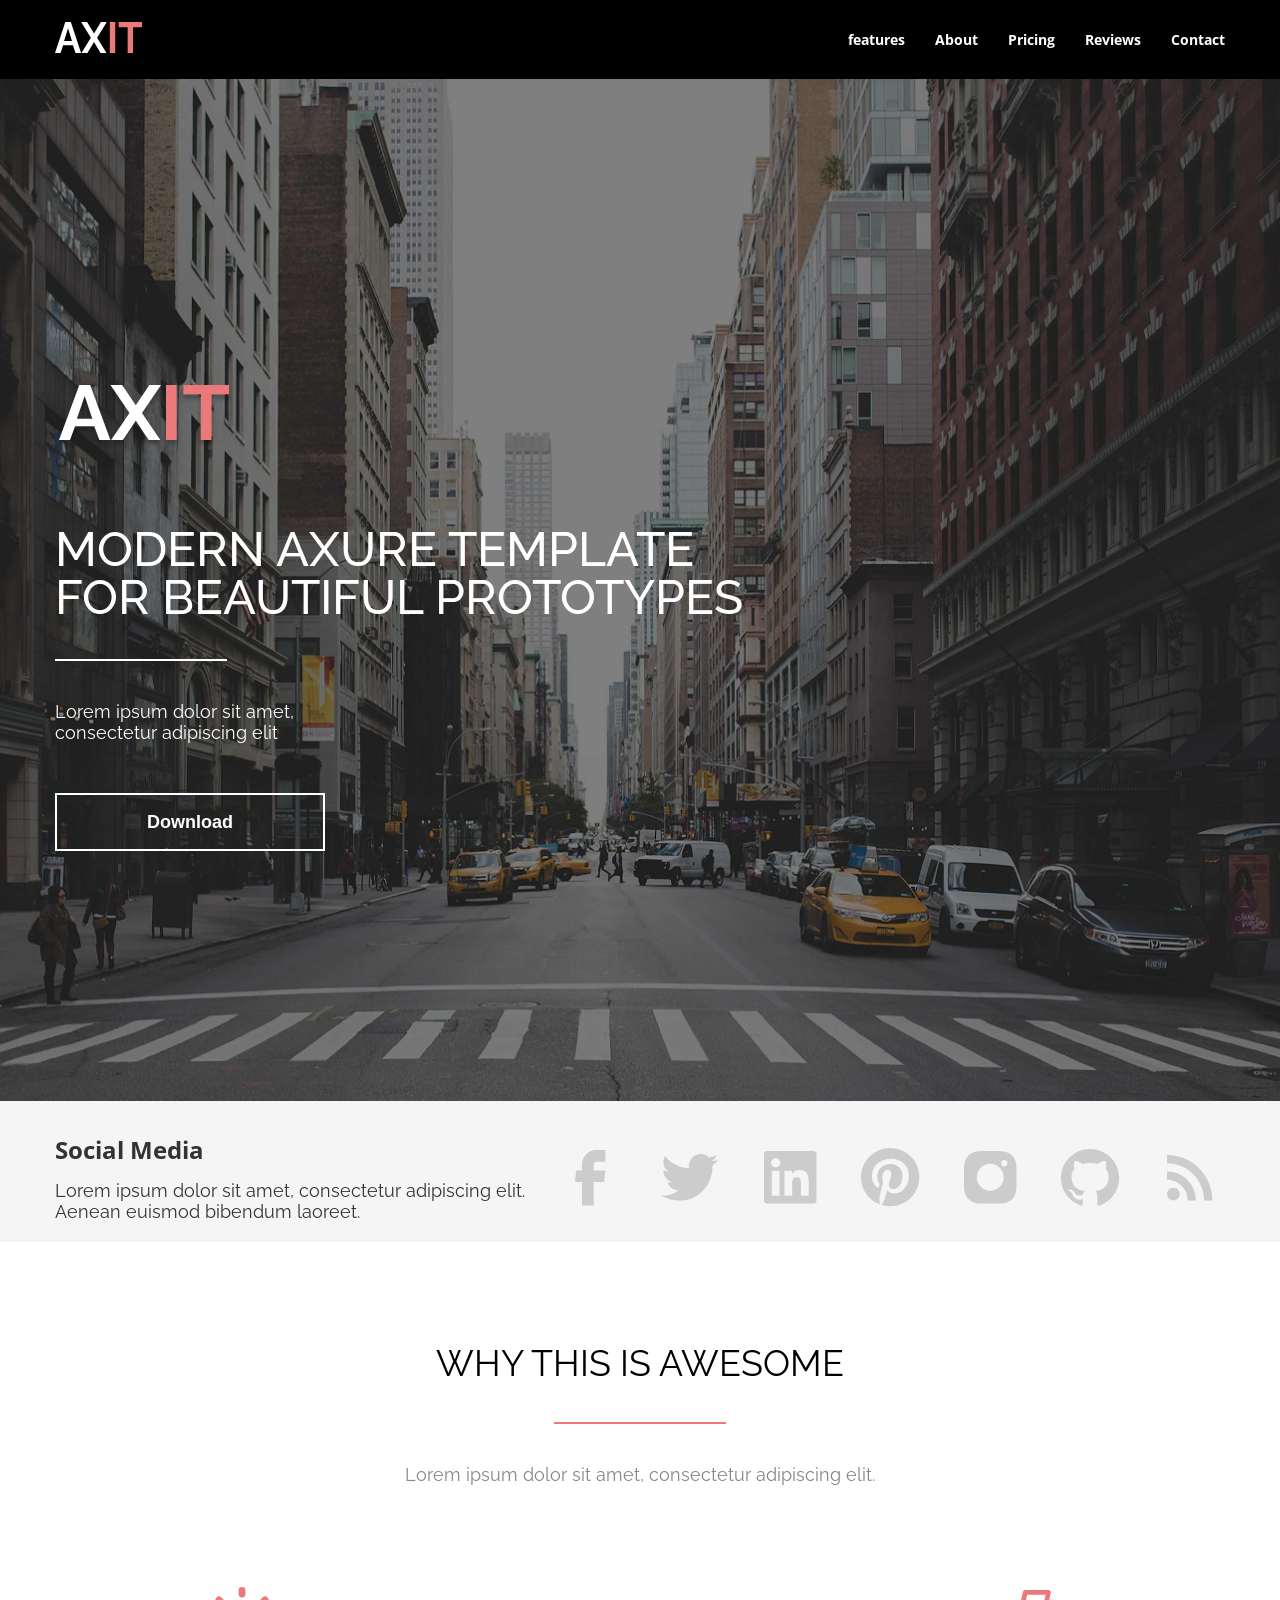
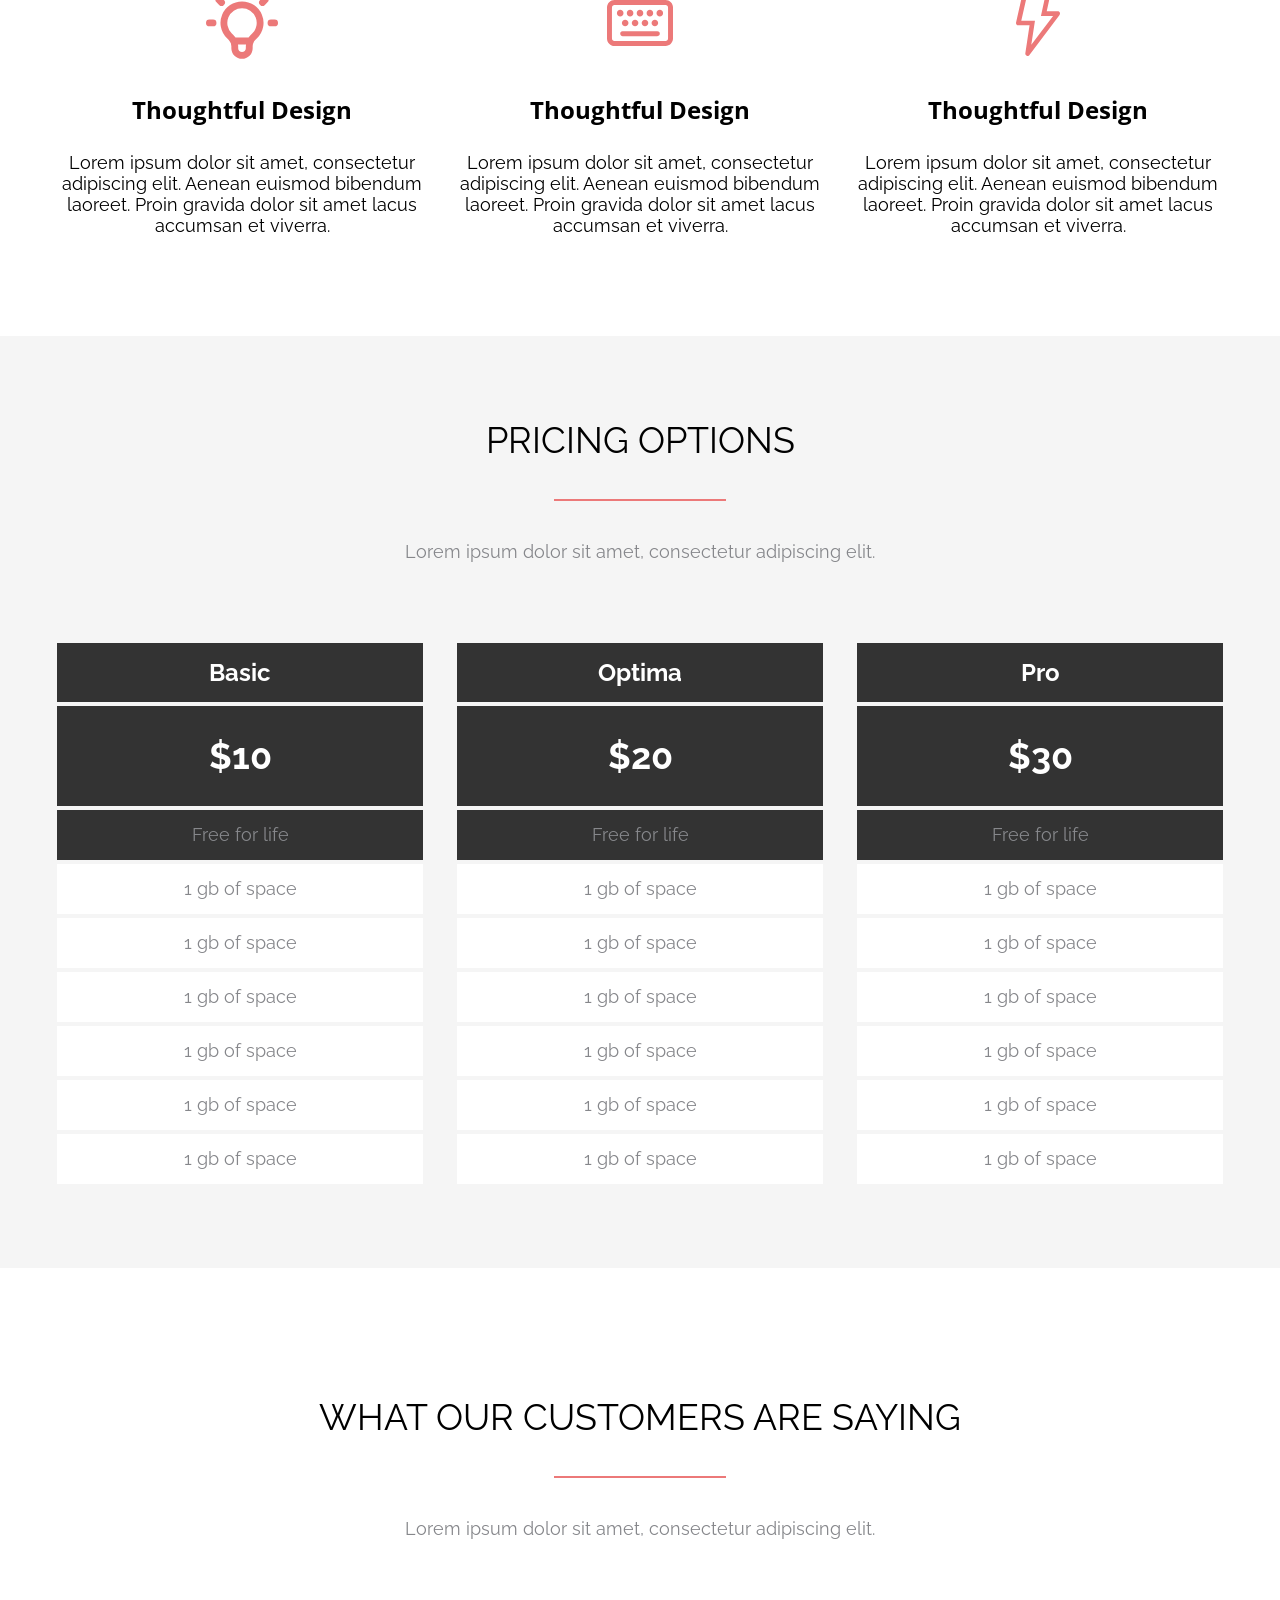
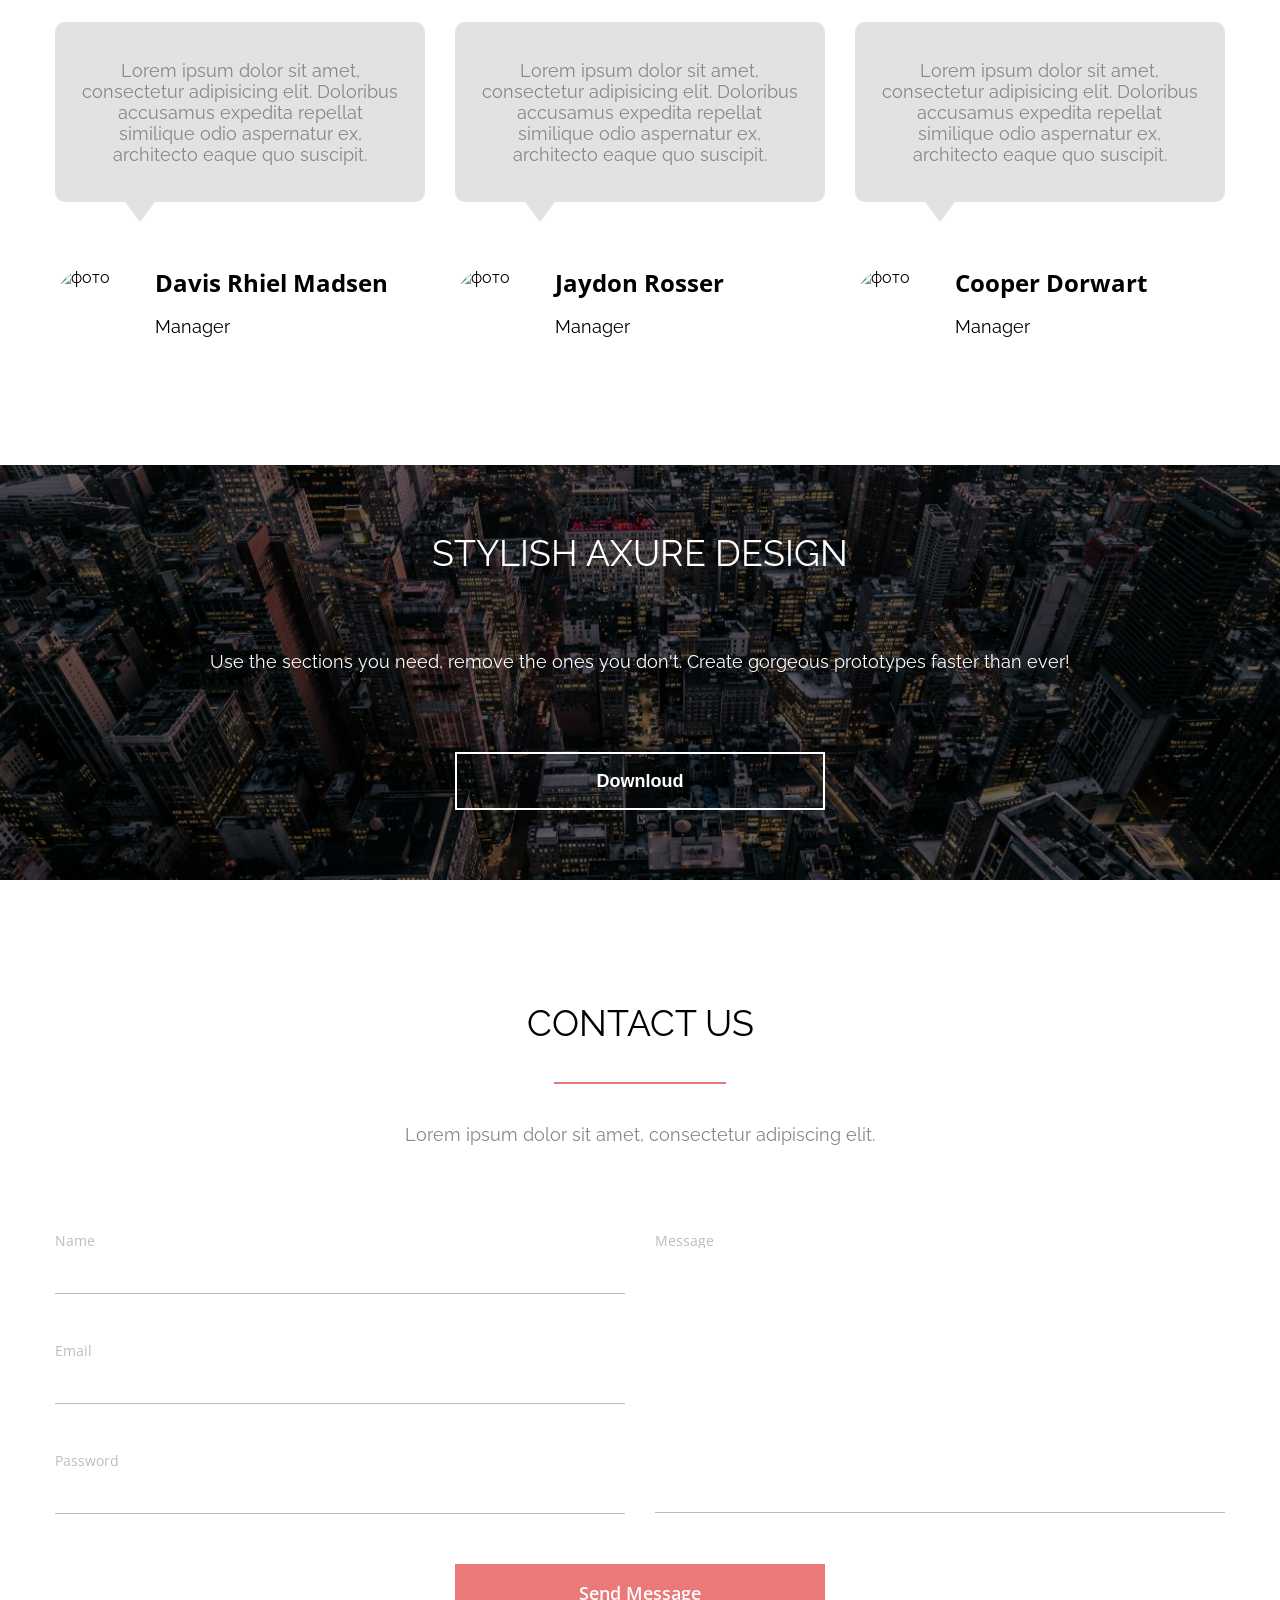
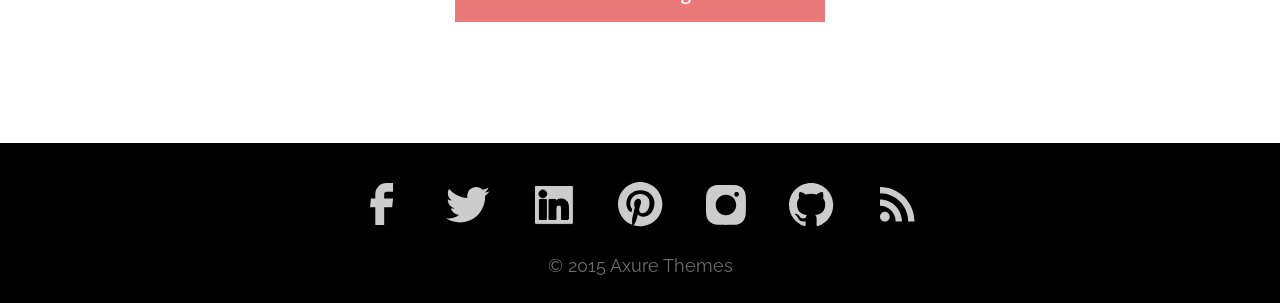
==== commit ffe9733a: "Merge pull request #40 from Tatiana-Dynnikova/Tatiana-Dynnikova_hw-8 Tatiana dynnikova hw 8" ====
--- a/index.html
+++ b/index.html
@@ -1,440 +1,350 @@
 <!DOCTYPE html>
 <html lang="en">
-
 <head>
-  <meta charset="UTF-8">
-  <meta name="viewport" content="width=device-width, initial-scale=1.0">
-  <link rel="stylesheet" href="style/style.css">
-  <link rel="preconnect" href="https://fonts.googleapis.com">
-  <link rel="preconnect" href="https://fonts.googleapis.com">
-  <link rel="preconnect" href="https://fonts.gstatic.com" crossorigin>
-  <link
-    href="https://fonts.googleapis.com/css2?family=Open+Sans:ital,wght@0,300..800;1,300..800&family=Raleway:ital,wght@0,100..900;1,100..900&display=swap"
-    rel="stylesheet">
-  <title>Home Work</title>
+    <meta charset="UTF-8">
+    <meta name="viewport" content="width=device-width, initial-scale=1.0">
+    <title>AXIT</title>
+    <link rel="preconnect" href="https://fonts.googleapis.com">
+    <link rel="preconnect" href="https://fonts.gstatic.com" crossorigin>
+    <link href="https://fonts.googleapis.com/css2?family=Open+Sans:ital,wght@0,300..800;1,300..800&family=Raleway:ital,wght@0,100..900;1,100..900&display=swap" rel="stylesheet">
+    <link rel="stylesheet" href="style.css">
 </head>
-
 <body>
-
-  <header class="header">
-    <div class="container header__container">
-      <a href="" class="header__logo">
-        <svg width="87" height="31" viewBox="0 0 87 31" fill="none" xmlns="http://www.w3.org/2000/svg">
-          <path
-            d="M10.3163 0H15.8289L26.1059 31H20.5146L17.9158 23.2718H8.1507L5.5913 31H0L10.3163 0ZM16.9314 19.0366L13.0726 6.24366L9.05633 19.0366H16.9314Z"
-            fill="white" />
-          <path
-            d="M32.086 0L39.016 11.4394L45.9067 0H51.813L42.1267 15.7183L51.498 31H45.5917L39.016 19.9972L32.401 31H26.4553L35.8266 15.7183L26.1403 0H32.086Z"
-            fill="white" />
-          <path d="M54.8125 31V0H60.2463V31H54.8125Z" fill="#EC7979" />
-          <path d="M86.9874 5.2831H78.0492V31H72.6548V5.2831H63.7166V0H86.9874V5.2831Z" fill="#EC7979" />
-        </svg>
-      </a>
-
-      <nav class="nav">
-        <ul class="nav__list">
-          <li class="nav__item">
-            <a class="nav__link" href="#">Features</a>
-          </li>
-          <li class="nav__item">
-            <a class="nav__link" href="#">About</a>
-          </li>
-          <li class="nav__item">
-            <a class="nav__link" href="#">Pricing</a>
-          </li>
-          <li class="nav__item">
-            <a class="nav__link" href="#">Reviews</a>
-          </li>
-          <li class="nav__item">
-            <a class="nav__link" href="#">Contact</a>
-          </li>
+    
+    <header class="header">
+        <div class="header__container container">
+            <a href="#" class="header__logo">
+                <svg width="87" height="31" viewBox="0 0 87 31" fill="none" xmlns="http://www.w3.org/2000/svg">
+                <path d="M10.3163 0H15.8289L26.1059 31H20.5146L17.9158 23.2718H8.1507L5.5913 31H0L10.3163 0ZM16.9314 19.0366L13.0726 6.24366L9.05633 19.0366H16.9314Z" fill="white"/>
+                <path d="M32.086 0L39.016 11.4394L45.9067 0H51.813L42.1267 15.7183L51.498 31H45.5917L39.016 19.9972L32.401 31H26.4553L35.8266 15.7183L26.1403 0H32.086Z" fill="white"/>
+                <path d="M54.8125 31V0H60.2463V31H54.8125Z" fill="#EC7979"/>
+                <path d="M86.9874 5.2831H78.0492V31H72.6548V5.2831H63.7166V0H86.9874V5.2831Z" fill="#EC7979"/>
+                </svg>
+            </a>
+
+            <nav class="nav">
+                <ul class="nav__list">
+                    <li class="nav__item">
+                        <a href="#" class="nav__link">features</a>
+                    </li>
+                    <li class="nav__list">
+                        <a href="#" class="nav__link">About</a>
+                    </li>
+                    <li class="nav__list">
+                        <a href="#" class="nav__link">Pricing</a>
+                    </li>
+                    <li class="nav__list">
+                        <a href="#" class="nav__link">Reviews</a>
+                    </li>
+                    <li class="nav__list">
+                        <a href="#" class="nav__link">Contact</a>
+                    </li>
+                </ul>
+            </nav>
+
+        </div>
+    </header>
+
+    <section class="banner banner_bg">
+        <div class="banner__container container">
+            <div class="banner__logo">
+                <svg width="178" height="63" viewBox="0 0 178 63" fill="none" xmlns="http://www.w3.org/2000/svg">
+                <g filter="url(#filter0_d_4491_852)">
+                <path d="M24.3089 0H35.161L55.3924 55H44.3853L39.2693 41.2887H20.0456L15.0071 55H4L24.3089 0ZM37.3314 33.7747L29.735 11.0775L21.8284 33.7747H37.3314Z" fill="white"/>
+                <path d="M67.165 0L80.8076 20.2958L94.3728 0H106L86.9313 27.8873L105.38 55H93.7526L80.8076 35.4789L67.7851 55H56.0804L74.5289 27.8873L55.4602 0H67.165Z" fill="white"/>
+                <path d="M111 55V0H121.64V55H111Z" fill="#EC7979"/>
+                <path d="M174 9.37324H156.499V55H145.936V9.37324H128.435V0H174V9.37324Z" fill="#EC7979"/>
+                </g>
+                <defs>
+                <filter id="filter0_d_4491_852" x="0" y="0" width="178" height="63" filterUnits="userSpaceOnUse" color-interpolation-filters="sRGB">
+                <feFlood flood-opacity="0" result="BackgroundImageFix"/>
+                <feColorMatrix in="SourceAlpha" type="matrix" values="0 0 0 0 0 0 0 0 0 0 0 0 0 0 0 0 0 0 127 0" result="hardAlpha"/>
+                <feOffset dy="4"/>
+                <feGaussianBlur stdDeviation="2"/>
+                <feComposite in2="hardAlpha" operator="out"/>
+                <feColorMatrix type="matrix" values="0 0 0 0 0 0 0 0 0 0 0 0 0 0 0 0 0 0 0.25 0"/>
+                <feBlend mode="normal" in2="BackgroundImageFix" result="effect1_dropShadow_4491_852"/>
+                <feBlend mode="normal" in="SourceGraphic" in2="effect1_dropShadow_4491_852" result="shape"/>
+                </filter>
+                </defs>
+                </svg>
+            </div>
+            <h1 class="title_banner">MODERN AXURE TEMPLATE FOR BEAUTIFUL PROTOTYPES</h1>
+            <p class="text_banner">Lorem ipsum dolor sit amet, consectetur adipiscing elit</p>
+            <button type="button" class="button button_banner">Download</button>
+        </div>
+    </section>
+
+    <section class="social">
+        <div class="social__container container">
+
+            <div class="social__info">
+                <h2 class="social__title">Social Media</h2>
+                <p class="social__text">Lorem ipsum dolor sit amet, consectetur adipiscing elit. Aenean euismod bibendum laoreet.</p>
+            </div>
+
+            <div class="social__links">
+                <a href="#" class="social__link">
+                    <svg width="31" height="56" viewBox="0 0 31 56" fill="none" xmlns="http://www.w3.org/2000/svg">
+                    <path d="M6.98833 55.4167H18.655V32.0542H29.1667L30.3217 20.4458H18.655V14.5833C18.655 13.8098 18.9623 13.0679 19.5093 12.5209C20.0563 11.974 20.7981 11.6667 21.5717 11.6667H30.3217V0H21.5717C17.7039 0 13.9946 1.53645 11.2597 4.27136C8.52479 7.00626 6.98833 10.7156 6.98833 14.5833V20.4458H1.155L0 32.0542H6.98833V55.4167Z" fill="#CCCCCC"/>
+                    </svg>
+                </a>
+                <a href="#" class="social__link">
+                    <svg width="58" height="47" viewBox="0 0 58 47" fill="none" xmlns="http://www.w3.org/2000/svg">
+                    <path d="M51.4296 11.6025C51.4675 12.1129 51.4675 12.6204 51.4675 13.1279C51.4675 28.6592 39.6462 46.5558 18.0425 46.5558C11.3867 46.5558 5.20333 44.6279 0 41.2796C0.945 41.3875 1.855 41.4254 2.83792 41.4254C8.12581 41.4382 13.264 39.67 17.4242 36.4058C14.9725 36.3615 12.5958 35.5526 10.6261 34.0921C8.65637 32.6317 7.19187 30.5926 6.43708 28.2596C7.16333 28.3675 7.8925 28.4404 8.65667 28.4404C9.70958 28.4404 10.7683 28.2946 11.7512 28.0408C9.09055 27.5036 6.69805 26.0614 4.98055 23.9595C3.26306 21.8576 2.3266 19.2256 2.33042 16.5113V16.3654C3.89667 17.2375 5.71375 17.7829 7.63875 17.8558C6.02609 16.7842 4.70377 15.3301 3.78974 13.6231C2.87572 11.9162 2.39841 10.0096 2.40042 8.07334C2.40042 5.89167 2.98083 3.89083 3.99875 2.14667C6.95082 5.77798 10.6327 8.74872 14.806 10.8665C18.9792 12.9843 23.5508 14.2019 28.2246 14.4404C28.0437 13.5654 27.9329 12.6583 27.9329 11.7483C27.9321 10.2053 28.2355 8.67725 28.8256 7.25153C29.4158 5.82581 30.2811 4.53039 31.3722 3.4393C32.4633 2.34821 33.7587 1.48287 35.1844 0.892729C36.6102 0.302591 38.1382 -0.000765273 39.6812 1.44977e-06C43.0646 1.44977e-06 46.1183 1.4175 48.265 3.71C50.8952 3.20138 53.4174 2.24123 55.72 0.872084C54.8433 3.58696 53.0068 5.88905 50.5546 7.34708C52.8873 7.08102 55.1671 6.46757 57.3183 5.52708C55.7116 7.86946 53.7207 9.92351 51.4296 11.6025Z" fill="#CCCCCC"/>
+                    </svg>
+                </a>
+                <a href="#" class="social__link">
+                    <svg width="53" height="53" viewBox="0 0 53 53" fill="none" xmlns="http://www.w3.org/2000/svg">
+                    <path d="M49.5833 0H2.91667C2.14312 0 1.40125 0.307291 0.854272 0.854272C0.307291 1.40125 0 2.14312 0 2.91667V49.5833C0 50.3569 0.307291 51.0988 0.854272 51.6457C1.40125 52.1927 2.14312 52.5 2.91667 52.5H49.5833C50.3569 52.5 51.0988 52.1927 51.6457 51.6457C52.1927 51.0988 52.5 50.3569 52.5 49.5833V2.91667C52.5 2.14312 52.1927 1.40125 51.6457 0.854272C51.0988 0.307291 50.3569 0 49.5833 0ZM15.5721 44.7329H7.77875V19.6787H15.5721V44.7329ZM11.6754 16.2575C10.478 16.2575 9.32956 15.7818 8.48283 14.9351C7.6361 14.0884 7.16042 12.94 7.16042 11.7425C7.16042 10.545 7.6361 9.39664 8.48283 8.54991C9.32956 7.70319 10.478 7.2275 11.6754 7.2275C12.8729 7.2275 14.0213 7.70319 14.868 8.54991C15.7147 9.39664 16.1904 10.545 16.1904 11.7425C16.1904 12.94 15.7147 14.0884 14.868 14.9351C14.0213 15.7818 12.8729 16.2575 11.6754 16.2575ZM44.7358 44.7329H36.9512V32.55C36.9512 29.645 36.8988 25.9088 32.9029 25.9088C28.8488 25.9088 28.2333 29.0763 28.2333 32.3458V44.7358H20.4546V19.6817H27.9213V23.1058H28.0292C29.0646 21.1371 31.6079 19.0604 35.3908 19.0604C43.2775 19.0604 44.7329 24.2463 44.7329 30.9954V44.7329H44.7358Z" fill="#CCCCCC"/>
+                    </svg>
+                </a>
+                <a href="#" class="social__link">
+                    <svg width="59" height="59" viewBox="0 0 59 59" fill="none" xmlns="http://www.w3.org/2000/svg">
+                    <path d="M20.5333 56.9917C23.3333 57.8375 26.1625 58.3333 29.1667 58.3333C36.9022 58.3333 44.3208 55.2604 49.7906 49.7906C55.2604 44.3208 58.3333 36.9022 58.3333 29.1667C58.3333 25.3364 57.5789 21.5437 56.1132 18.0051C54.6474 14.4664 52.499 11.2511 49.7906 8.54272C47.0822 5.83434 43.8669 3.68594 40.3283 2.22018C36.7896 0.754418 32.9969 0 29.1667 0C25.3364 0 21.5437 0.754418 18.0051 2.22018C14.4664 3.68594 11.2511 5.83434 8.54272 8.54272C3.07291 14.0125 0 21.4312 0 29.1667C0 41.5625 7.7875 52.2083 18.7833 56.4083C18.5208 54.1333 18.2583 50.3708 18.7833 47.775L22.1375 33.3667C22.1375 33.3667 21.2917 31.675 21.2917 28.9917C21.2917 24.9667 23.8 21.9625 26.6583 21.9625C29.1667 21.9625 30.3333 23.8 30.3333 26.1625C30.3333 28.6708 28.6708 32.2583 27.825 35.7C27.3292 38.5583 29.3417 41.0667 32.2583 41.0667C37.45 41.0667 41.475 35.525 41.475 27.7083C41.475 20.7083 36.4583 15.925 29.2542 15.925C21.0292 15.925 16.1875 22.05 16.1875 28.4958C16.1875 31.0042 17.0042 33.5417 18.3458 35.2042C18.6083 35.3792 18.6083 35.6125 18.5208 36.05L17.675 39.2292C17.675 39.725 17.3542 39.9 16.8583 39.55C13.125 37.9167 10.9667 32.6083 10.9667 28.3208C10.9667 19.1042 17.5 10.7333 30.1 10.7333C40.1333 10.7333 47.95 17.9375 47.95 27.5042C47.95 37.5375 41.7375 45.5875 32.8417 45.5875C30.0125 45.5875 27.2417 44.0708 26.25 42.2917L24.2958 49.2042C23.625 51.7125 21.7875 55.0667 20.5333 57.0792V56.9917Z" fill="#CCCCCC"/>
+                    </svg>
+                </a>
+                <a href="#" class="social__link">
+                    <svg width="53" height="53" viewBox="0 0 53 53" fill="none" xmlns="http://www.w3.org/2000/svg">
+                    <path d="M52.3542 15.5283C52.3247 13.3193 51.9112 11.1323 51.1321 9.065C50.4564 7.32128 49.4245 5.73766 48.1022 4.41534C46.7798 3.09302 45.1962 2.06106 43.4525 1.38542C41.4118 0.619375 39.2559 0.205162 37.0767 0.160417C34.2708 0.0350002 33.3812 0 26.2587 0C19.1362 0 18.2233 1.95578e-07 15.4379 0.160417C13.2596 0.205491 11.1048 0.619699 9.065 1.38542C7.321 2.06059 5.73714 3.09238 4.41476 4.41476C3.09238 5.73714 2.06059 7.321 1.38542 9.065C0.61784 11.1041 0.204526 13.2595 0.163333 15.4379C0.0379166 18.2467 0 19.1363 0 26.2588C0 33.3813 -2.17309e-08 34.2913 0.163333 37.0796C0.207083 39.2613 0.618333 41.4138 1.38542 43.4583C2.06173 45.2018 3.09428 46.785 4.4171 48.1068C5.73993 49.4287 7.32394 50.46 9.06792 51.135C11.1021 51.9318 13.2573 52.3757 15.4408 52.4475C18.2496 52.5729 19.1392 52.6108 26.2617 52.6108C33.3842 52.6108 34.2971 52.6108 37.0825 52.4475C39.2617 52.4046 41.4177 51.9913 43.4583 51.2254C45.2016 50.549 46.7848 49.5168 48.107 48.1945C49.4293 46.8723 50.4615 45.2891 51.1379 43.5458C51.905 41.5042 52.3162 39.3517 52.36 37.1671C52.4854 34.3613 52.5233 33.4717 52.5233 26.3463C52.5175 19.2238 52.5175 18.3196 52.3542 15.5283ZM26.2413 39.7279C18.7921 39.7279 12.7575 33.6933 12.7575 26.2442C12.7575 18.795 18.7921 12.7604 26.2413 12.7604C29.8174 12.7604 33.247 14.181 35.7757 16.7097C38.3044 19.2384 39.725 22.6681 39.725 26.2442C39.725 29.8203 38.3044 33.2499 35.7757 35.7786C33.247 38.3073 29.8174 39.7279 26.2413 39.7279ZM40.2617 15.4058C39.8487 15.4062 39.4396 15.3252 39.058 15.1673C38.6763 15.0094 38.3296 14.7778 38.0376 14.4858C37.7455 14.1937 37.5139 13.847 37.3561 13.4653C37.1982 13.0837 37.1171 12.6747 37.1175 12.2617C37.1175 11.849 37.1988 11.4403 37.3567 11.059C37.5147 10.6777 37.7462 10.3313 38.038 10.0394C38.3298 9.74761 38.6763 9.51612 39.0575 9.35818C39.4388 9.20025 39.8475 9.11896 40.2602 9.11896C40.6729 9.11896 41.0816 9.20025 41.4629 9.35818C41.8442 9.51612 42.1906 9.74761 42.4824 10.0394C42.7743 10.3313 43.0058 10.6777 43.1637 11.059C43.3216 11.4403 43.4029 11.849 43.4029 12.2617C43.4029 14 41.9971 15.4058 40.2617 15.4058Z" fill="#CCCCCC"/>
+                    </svg>
+                </a>
+                <a href="#" class="social__link">
+                    <svg width="59" height="57" viewBox="0 0 59 57" fill="none" xmlns="http://www.w3.org/2000/svg">
+                    <path fill-rule="evenodd" clip-rule="evenodd" d="M29.0908 0C13.0229 0 0 13.0229 0 29.0908C0 41.9417 8.33292 52.8471 19.8946 56.6971C21.35 56.9596 21.875 56.0642 21.875 55.2942C21.875 54.6029 21.8517 52.7712 21.8429 50.3475C13.7492 52.1033 12.04 46.445 12.04 46.445C10.7217 43.085 8.81125 42.1896 8.81125 42.1896C6.17167 40.3842 9.0125 40.425 9.0125 40.425C11.935 40.6292 13.4663 43.4233 13.4663 43.4233C16.0621 47.8683 20.2796 46.585 21.9304 45.8412C22.1958 43.96 22.9542 42.6767 23.7825 41.9504C17.325 41.2183 10.535 38.7217 10.535 27.5713C10.535 24.4008 11.6696 21.7992 13.5217 19.7692C13.2271 19.0312 12.2208 16.0708 13.8104 12.0692C13.8104 12.0692 16.2517 11.2846 21.8079 15.0471C24.1809 14.4015 26.6287 14.072 29.0879 14.0671C31.5472 14.0711 33.9951 14.4006 36.3679 15.0471C41.9271 11.2817 44.3654 12.0692 44.3654 12.0692C45.955 16.0708 44.9575 19.0312 44.6542 19.7692C46.5208 21.7992 47.6408 24.3979 47.6408 27.5713C47.6408 38.7508 40.845 41.2067 34.3642 41.9271C35.3996 42.8254 36.3329 44.5988 36.3329 47.3113C36.3329 51.2021 36.2979 54.3404 36.2979 55.2942C36.2979 56.0729 36.8171 56.9771 38.3017 56.6913C49.8575 52.8354 58.1817 41.9388 58.1817 29.0908C58.1817 13.0229 45.1588 0 29.0908 0Z" fill="#CCCCCC"/>
+                    </svg>
+                </a>
+                <a href="#" class="social__link">
+                    <svg width="46" height="46" viewBox="0 0 46 46" fill="none" xmlns="http://www.w3.org/2000/svg">
+                    <path d="M6.35833 45.3835C9.86994 45.3835 12.7167 42.5367 12.7167 39.0251C12.7167 35.5135 9.86994 32.6668 6.35833 32.6668C2.84672 32.6668 0 35.5135 0 39.0251C0 42.5367 2.84672 45.3835 6.35833 45.3835Z" fill="#CCCCCC"/>
+                    <path d="M0 0V8.25417C20.5042 8.25417 37.1292 24.8792 37.1292 45.3833H45.3833C45.3833 20.3292 25.0542 0 0 0ZM0 16.5083V24.7625C11.375 24.7625 20.6208 34.0083 20.6208 45.3833H28.875C28.875 29.4292 15.9542 16.5083 0 16.5083Z" fill="#CCCCCC"/>
+                    </svg>
+                </a>
+            </div>
+        </div>
+    </section>
+
+    <section class="awesome">
+        <div class="container">
+            <div class='awesome__info'>
+                <h2 class="title">WHY THIS IS AWESOME</h2>
+                <p class="text">Lorem ipsum dolor sit amet, consectetur adipiscing elit.</p>
+            </div>
+    
+        <ul class="awesome__list">
+            <li class="awesome__item">
+                <div class="awesome__wrapper-icon">
+                <svg width="73" height="72" viewBox="0 0 73 72" fill="none" xmlns="http://www.w3.org/2000/svg">
+                <path d="M27.5475 53.983H44.4714M36.0113 3.41669V7.02856M59.0594 12.9376L56.4989 15.4912M68.606 35.9236H64.9844M7.03814 35.9236H3.4165M15.5236 15.4912L12.9631 12.9376M23.2051 48.6952C20.6731 46.1693 18.949 42.9515 18.2507 39.4484C17.5523 35.9454 17.9112 32.3145 19.2819 29.0148C20.6526 25.7152 22.9736 22.895 25.9514 20.9108C28.9292 18.9266 32.43 17.8676 36.0113 17.8676C39.5925 17.8676 43.0934 18.9266 46.0711 20.9108C49.0489 22.895 51.3699 25.7152 52.7406 29.0148C54.1113 32.3145 54.4702 35.9454 53.7719 39.4484C53.0735 42.9515 51.3494 46.1693 48.8174 48.6952L46.8327 50.6709C45.6981 51.8027 44.7981 53.1462 44.1842 54.6249C43.5702 56.1036 43.2543 57.6884 43.2545 59.2888V61.2067C43.2545 63.1226 42.4914 64.96 41.133 66.3147C39.7747 67.6694 37.9323 68.4305 36.0113 68.4305C34.0902 68.4305 32.2479 67.6694 30.8895 66.3147C29.5311 64.96 28.768 63.1226 28.768 61.2067V59.2888C28.768 56.0562 27.4787 52.9536 25.1898 50.6709L23.2051 48.6952Z" stroke="#EC7979" stroke-width="6.83333" stroke-linecap="round" stroke-linejoin="round"/>
+                </svg>
+                </div>
+                <h3 class="awesome__title">Thoughtful Design</h3>
+                <p class="awesome__text">Lorem ipsum dolor sit amet, consectetur adipiscing  elit. Aenean euismod bibendum laoreet. Proin gravida  dolor sit amet lacus accumsan et viverra.</p>
+            </li>
+            <li class="awesome__item">
+                <div class="awesome__wrapper-icon">
+                <svg width="66" height="46" viewBox="0 0 66 46" fill="none" xmlns="http://www.w3.org/2000/svg">
+                <path d="M58.5731 0C60.5429 0 62.4319 0.778611 63.8247 2.16455C65.2175 3.55048 66 5.43021 66 7.39022V38.6098C66 40.5698 65.2175 42.4495 63.8247 43.8355C62.4319 45.2214 60.5429 46 58.5731 46H7.42686C6.45155 46 5.48579 45.8088 4.58472 45.4375C3.68365 45.0661 2.86492 44.5217 2.17528 43.8355C1.48563 43.1492 0.93857 42.3345 0.565336 41.4379C0.192101 40.5413 0 39.5803 0 38.6098V7.39022C0 5.43021 0.78247 3.55048 2.17528 2.16455C3.56808 0.778611 5.45713 0 7.42686 0H58.5731ZM58.5731 4.92681H7.42686C6.77028 4.92681 6.1406 5.18635 5.67633 5.64833C5.21206 6.11031 4.95124 6.73688 4.95124 7.39022V38.6098C4.95124 39.9696 6.06032 41.0732 7.42686 41.0732H58.5731C59.2297 41.0732 59.8594 40.8137 60.3237 40.3517C60.7879 39.8897 61.0488 39.2631 61.0488 38.6098V7.39022C61.0488 6.73688 60.7879 6.11031 60.3237 5.64833C59.8594 5.18635 59.2297 4.92681 58.5731 4.92681ZM15.6789 31.2031H50.3376C50.9648 31.2033 51.5686 31.4404 52.0269 31.8665C52.4852 32.2926 52.7639 32.876 52.8067 33.4986C52.8494 34.1213 52.6531 34.737 52.2572 35.2211C51.8614 35.7053 51.2956 36.0219 50.6743 36.107L50.3376 36.13H15.6789C15.0517 36.1298 14.4479 35.8927 13.9896 35.4666C13.5313 35.0405 13.2526 34.4571 13.2098 33.8345C13.1671 33.2118 13.3634 32.5961 13.7593 32.112C14.1551 31.6278 14.7209 31.3112 15.3422 31.2261L15.6789 31.2031ZM47.862 19.7072C48.7374 19.7072 49.577 20.0533 50.196 20.6693C50.815 21.2852 51.1628 22.1207 51.1628 22.9918C51.1628 23.8629 50.815 24.6983 50.196 25.3143C49.577 25.9303 48.7374 26.2763 47.862 26.2763C46.9865 26.2763 46.147 25.9303 45.5279 25.3143C44.9089 24.6983 44.5611 23.8629 44.5611 22.9918C44.5611 22.1207 44.9089 21.2852 45.5279 20.6693C46.147 20.0533 46.9865 19.7072 47.862 19.7072ZM28.0735 19.7072C28.949 19.7072 29.7885 20.0533 30.4076 20.6693C31.0266 21.2852 31.3743 22.1207 31.3743 22.9918C31.3743 23.8629 31.0266 24.6983 30.4076 25.3143C29.7885 25.9303 28.949 26.2763 28.0735 26.2763C27.1981 26.2763 26.3585 25.9303 25.7395 25.3143C25.1205 24.6983 24.7727 23.8629 24.7727 22.9918C24.7727 22.1207 25.1205 21.2852 25.7395 20.6693C26.3585 20.0533 27.1981 19.7072 28.0735 19.7072ZM18.171 19.7072C19.0465 19.7072 19.8861 20.0533 20.5051 20.6693C21.1241 21.2852 21.4719 22.1207 21.4719 22.9918C21.4719 23.8629 21.1241 24.6983 20.5051 25.3143C19.8861 25.9303 19.0465 26.2763 18.171 26.2763C17.2956 26.2763 16.456 25.9303 15.837 25.3143C15.218 24.6983 14.8702 23.8629 14.8702 22.9918C14.8702 22.1207 15.218 21.2852 15.837 20.6693C16.456 20.0533 17.2956 19.7072 18.171 19.7072ZM37.976 19.7072C38.8514 19.7072 39.691 20.0533 40.31 20.6693C40.9291 21.2852 41.2768 22.1207 41.2768 22.9918C41.2768 23.8629 40.9291 24.6983 40.31 25.3143C39.691 25.9303 38.8514 26.2763 37.976 26.2763C37.1006 26.2763 36.261 25.9303 35.642 25.3143C35.0229 24.6983 34.6752 23.8629 34.6752 22.9918C34.6752 22.1207 35.0229 21.2852 35.642 20.6693C36.261 20.0533 37.1006 19.7072 37.976 19.7072ZM13.2033 9.85362C14.0787 9.85362 14.9183 10.1997 15.5373 10.8156C16.1564 11.4316 16.5041 12.2671 16.5041 13.1382C16.5041 14.0093 16.1564 14.8447 15.5373 15.4607C14.9183 16.0767 14.0787 16.4227 13.2033 16.4227C12.3279 16.4227 11.4883 16.0767 10.8693 15.4607C10.2502 14.8447 9.90248 14.0093 9.90248 13.1382C9.90248 12.2671 10.2502 11.4316 10.8693 10.8156C11.4883 10.1997 12.3279 9.85362 13.2033 9.85362ZM23.0893 9.85362C23.9647 9.85362 24.8043 10.1997 25.4233 10.8156C26.0423 11.4316 26.3901 12.2671 26.3901 13.1382C26.3901 14.0093 26.0423 14.8447 25.4233 15.4607C24.8043 16.0767 23.9647 16.4227 23.0893 16.4227C22.2138 16.4227 21.3743 16.0767 20.7552 15.4607C20.1362 14.8447 19.7884 14.0093 19.7884 13.1382C19.7884 12.2671 20.1362 11.4316 20.7552 10.8156C21.3743 10.1997 22.2138 9.85362 23.0893 9.85362ZM32.9917 9.85362C33.8672 9.85362 34.7068 10.1997 35.3258 10.8156C35.9448 11.4316 36.2926 12.2671 36.2926 13.1382C36.2926 14.0093 35.9448 14.8447 35.3258 15.4607C34.7068 16.0767 33.8672 16.4227 32.9917 16.4227C32.1163 16.4227 31.2767 16.0767 30.6577 15.4607C30.0387 14.8447 29.6909 14.0093 29.6909 13.1382C29.6909 12.2671 30.0387 11.4316 30.6577 10.8156C31.2767 10.1997 32.1163 9.85362 32.9917 9.85362ZM42.8942 9.85362C43.7697 9.85362 44.6092 10.1997 45.2283 10.8156C45.8473 11.4316 46.195 12.2671 46.195 13.1382C46.195 14.0093 45.8473 14.8447 45.2283 15.4607C44.6092 16.0767 43.7697 16.4227 42.8942 16.4227C42.0188 16.4227 41.1792 16.0767 40.5602 15.4607C39.9412 14.8447 39.5934 14.0093 39.5934 13.1382C39.5934 12.2671 39.9412 11.4316 40.5602 10.8156C41.1792 10.1997 42.0188 9.85362 42.8942 9.85362ZM52.7967 9.85362C53.6721 9.85362 54.5117 10.1997 55.1307 10.8156C55.7498 11.4316 56.0975 12.2671 56.0975 13.1382C56.0975 14.0093 55.7498 14.8447 55.1307 15.4607C54.5117 16.0767 53.6721 16.4227 52.7967 16.4227C51.9213 16.4227 51.0817 16.0767 50.4627 15.4607C49.8436 14.8447 49.4959 14.0093 49.4959 13.1382C49.4959 12.2671 49.8436 11.4316 50.4627 10.8156C51.0817 10.1997 51.9213 9.85362 52.7967 9.85362Z" fill="#EC7979"/>
+                </svg>
+                </div>
+                <h3 class="awesome__title">Thoughtful Design</h3>
+                <p class="awesome__text">Lorem ipsum dolor sit amet, consectetur adipiscing  elit. Aenean euismod bibendum laoreet. Proin gravida  dolor sit amet lacus accumsan et viverra.</p>
+            </li>
+            <li class="awesome__item">
+                <div class="awesome__wrapper-icon">
+                <svg width="44" height="66" viewBox="0 0 44 66" fill="none" xmlns="http://www.w3.org/2000/svg">
+                <path d="M10.7308 65.8114C10.2572 65.6078 9.86369 65.2494 9.61227 64.7927C9.36084 64.336 9.26586 63.8071 9.34231 63.2893L13.5542 35.3575H2.37647C2.0221 35.3672 1.67028 35.2939 1.34815 35.1432C1.02602 34.9925 0.742197 34.7684 0.518571 34.4882C0.294944 34.2081 0.137497 33.8793 0.0583768 33.5274C-0.0207433 33.1754 -0.0194209 32.8096 0.0622413 32.4583L7.00493 1.81582C7.1271 1.28846 7.42391 0.820076 7.84542 0.489504C8.26692 0.158932 8.78737 -0.0136382 9.31916 0.00084246H32.4615C32.8072 -0.000354887 33.1488 0.077363 33.4612 0.228286C33.7735 0.379208 34.0488 0.5995 34.2666 0.872974C34.4875 1.14954 34.6439 1.47353 34.724 1.82057C34.8042 2.16761 34.806 2.52865 34.7294 2.87652L30.7258 21.2149H41.7184C42.1521 21.214 42.5774 21.3373 42.9456 21.5706C43.3139 21.804 43.6104 22.1381 43.8012 22.5348C43.967 22.9156 44.0308 23.3343 43.9861 23.7484C43.9414 24.1624 43.7898 24.557 43.5466 24.892L13.4616 64.9629C13.2583 65.2699 12.9868 65.5238 12.6692 65.7039C12.3515 65.8841 11.9967 65.9856 11.6334 66C11.3237 65.9941 11.0178 65.9302 10.7308 65.8114ZM24.9402 25.9291L29.5687 4.71507H11.1705L5.2924 30.6433H18.9695L15.2899 54.8744L37.0899 25.9291H24.9402Z" fill="#EC7979"/>
+                </svg>
+                </div>
+                <h3 class="awesome__title">Thoughtful Design</h3>
+                <p class="awesome__text">Lorem ipsum dolor sit amet, consectetur adipiscing  elit. Aenean euismod bibendum laoreet. Proin gravida  dolor sit amet lacus accumsan et viverra.</p>
+            </li>
         </ul>
-      </nav>
-    </div>
-  </header>
-
-  <section class="banner">
-
-    <div class="container banner__container">
-      <div class="banner__logo">
-        <svg width="178" height="63" viewBox="0 0 178 63" fill="none" xmlns="http://www.w3.org/2000/svg">
-          <g filter="url(#filter0_d_4491_852)">
-            <path
-              d="M24.3089 0H35.161L55.3924 55H44.3853L39.2693 41.2887H20.0456L15.0071 55H4L24.3089 0ZM37.3314 33.7747L29.735 11.0775L21.8284 33.7747H37.3314Z"
-              fill="white" />
-            <path
-              d="M67.165 0L80.8076 20.2958L94.3728 0H106L86.9313 27.8873L105.38 55H93.7526L80.8076 35.4789L67.7851 55H56.0804L74.5289 27.8873L55.4602 0H67.165Z"
-              fill="white" />
-            <path d="M111 55V0H121.64V55H111Z" fill="#EC7979" />
-            <path d="M174 9.37324H156.499V55H145.936V9.37324H128.435V0H174V9.37324Z" fill="#EC7979" />
-          </g>
-          <defs>
-            <filter id="filter0_d_4491_852" x="0" y="0" width="178" height="63" filterUnits="userSpaceOnUse"
-              color-interpolation-filters="sRGB">
-              <feFlood flood-opacity="0" result="BackgroundImageFix" />
-              <feColorMatrix in="SourceAlpha" type="matrix" values="0 0 0 0 0 0 0 0 0 0 0 0 0 0 0 0 0 0 127 0"
-                result="hardAlpha" />
-              <feOffset dy="4" />
-              <feGaussianBlur stdDeviation="2" />
-              <feComposite in2="hardAlpha" operator="out" />
-              <feColorMatrix type="matrix" values="0 0 0 0 0 0 0 0 0 0 0 0 0 0 0 0 0 0 0.25 0" />
-              <feBlend mode="normal" in2="BackgroundImageFix" result="effect1_dropShadow_4491_852" />
-              <feBlend mode="normal" in="SourceGraphic" in2="effect1_dropShadow_4491_852" result="shape" />
-            </filter>
-          </defs>
-        </svg>
-
-      </div>
-      <h1 class="banner__title">MODERN AXURE TEMPLATE FOR BEAUTIFUL PROTOTYPES</h1>
-      <p class="banner__subtitle">Lorem ipsum dolor sit amet, consectetur adipiscing elit</p>
-      <a class="banner__link" href="#">Download</a>
-    </div>
-
-  </section>
-
-  <section class="social">
-    <div class="container social__container">
-      <div class="social__info">
-        <h2 class="social__title">Social Media</h2>
-        <p class="social__subtitle">Lorem ipsum dolor sit amet, consectetur adipiscing elit.
-          Aenean euismod bibendum laoreet.</p>
-      </div>
-
-      <div class="settings">
-        <a class="setting" href="#"><svg width="31" height="56" viewBox="0 0 31 56" fill="none"
-            xmlns="http://www.w3.org/2000/svg">
-            <path
-              d="M6.98833 55.4167H18.655V32.0542H29.1667L30.3217 20.4458H18.655V14.5833C18.655 13.8098 18.9623 13.0679 19.5093 12.5209C20.0563 11.974 20.7981 11.6667 21.5717 11.6667H30.3217V0H21.5717C17.7039 0 13.9946 1.53645 11.2597 4.27136C8.52479 7.00626 6.98833 10.7156 6.98833 14.5833V20.4458H1.155L0 32.0542H6.98833V55.4167Z"
-              fill="#CCCCCC" />
-          </svg>
-        </a>
-        <a class="setting" href="#"><svg width="58" height="47" viewBox="0 0 58 47" fill="none"
-            xmlns="http://www.w3.org/2000/svg">
-            <path
-              d="M51.4296 11.6025C51.4675 12.1129 51.4675 12.6204 51.4675 13.1279C51.4675 28.6592 39.6462 46.5558 18.0425 46.5558C11.3867 46.5558 5.20333 44.6279 0 41.2796C0.945 41.3875 1.855 41.4254 2.83792 41.4254C8.12581 41.4382 13.264 39.67 17.4242 36.4058C14.9725 36.3615 12.5958 35.5526 10.6261 34.0921C8.65637 32.6317 7.19187 30.5926 6.43708 28.2596C7.16333 28.3675 7.8925 28.4404 8.65667 28.4404C9.70958 28.4404 10.7683 28.2946 11.7512 28.0408C9.09055 27.5036 6.69805 26.0614 4.98055 23.9595C3.26306 21.8576 2.3266 19.2256 2.33042 16.5113V16.3654C3.89667 17.2375 5.71375 17.7829 7.63875 17.8558C6.02609 16.7842 4.70377 15.3301 3.78974 13.6231C2.87572 11.9162 2.39841 10.0096 2.40042 8.07334C2.40042 5.89167 2.98083 3.89083 3.99875 2.14667C6.95082 5.77798 10.6327 8.74872 14.806 10.8665C18.9792 12.9843 23.5508 14.2019 28.2246 14.4404C28.0437 13.5654 27.9329 12.6583 27.9329 11.7483C27.9321 10.2053 28.2355 8.67725 28.8256 7.25153C29.4158 5.82581 30.2811 4.53039 31.3722 3.4393C32.4633 2.34821 33.7587 1.48287 35.1844 0.892729C36.6102 0.302591 38.1382 -0.000765273 39.6812 1.44977e-06C43.0646 1.44977e-06 46.1183 1.4175 48.265 3.71C50.8952 3.20138 53.4174 2.24123 55.72 0.872084C54.8433 3.58696 53.0068 5.88905 50.5546 7.34708C52.8873 7.08102 55.1671 6.46757 57.3183 5.52708C55.7116 7.86946 53.7207 9.92351 51.4296 11.6025Z"
-              fill="#CCCCCC" />
-          </svg>
-        </a>
-        <a class="setting" href="#"><svg width="53" height="53" viewBox="0 0 53 53" fill="none"
-            xmlns="http://www.w3.org/2000/svg">
-            <path
-              d="M49.5833 0H2.91667C2.14312 0 1.40125 0.307291 0.854272 0.854272C0.307291 1.40125 0 2.14312 0 2.91667V49.5833C0 50.3569 0.307291 51.0988 0.854272 51.6457C1.40125 52.1927 2.14312 52.5 2.91667 52.5H49.5833C50.3569 52.5 51.0988 52.1927 51.6457 51.6457C52.1927 51.0988 52.5 50.3569 52.5 49.5833V2.91667C52.5 2.14312 52.1927 1.40125 51.6457 0.854272C51.0988 0.307291 50.3569 0 49.5833 0ZM15.5721 44.7329H7.77875V19.6787H15.5721V44.7329ZM11.6754 16.2575C10.478 16.2575 9.32956 15.7818 8.48283 14.9351C7.6361 14.0884 7.16042 12.94 7.16042 11.7425C7.16042 10.545 7.6361 9.39664 8.48283 8.54991C9.32956 7.70319 10.478 7.2275 11.6754 7.2275C12.8729 7.2275 14.0213 7.70319 14.868 8.54991C15.7147 9.39664 16.1904 10.545 16.1904 11.7425C16.1904 12.94 15.7147 14.0884 14.868 14.9351C14.0213 15.7818 12.8729 16.2575 11.6754 16.2575ZM44.7358 44.7329H36.9512V32.55C36.9512 29.645 36.8988 25.9088 32.9029 25.9088C28.8488 25.9088 28.2333 29.0763 28.2333 32.3458V44.7358H20.4546V19.6817H27.9213V23.1058H28.0292C29.0646 21.1371 31.6079 19.0604 35.3908 19.0604C43.2775 19.0604 44.7329 24.2463 44.7329 30.9954V44.7329H44.7358Z"
-              fill="#CCCCCC" />
-          </svg>
-        </a>
-        <a class="setting" href="#"><svg width="59" height="59" viewBox="0 0 59 59" fill="none"
-            xmlns="http://www.w3.org/2000/svg">
-            <g clip-path="url(#clip0_3934_1061)">
-              <path
-                d="M20.5333 56.9917C23.3333 57.8375 26.1625 58.3333 29.1667 58.3333C36.9022 58.3333 44.3208 55.2604 49.7906 49.7906C55.2604 44.3208 58.3333 36.9022 58.3333 29.1667C58.3333 25.3364 57.5789 21.5437 56.1132 18.0051C54.6474 14.4664 52.499 11.2511 49.7906 8.54272C47.0822 5.83434 43.8669 3.68594 40.3283 2.22018C36.7896 0.754418 32.9969 0 29.1667 0C25.3364 0 21.5437 0.754418 18.0051 2.22018C14.4664 3.68594 11.2511 5.83434 8.54272 8.54272C3.07291 14.0125 0 21.4312 0 29.1667C0 41.5625 7.7875 52.2083 18.7833 56.4083C18.5208 54.1333 18.2583 50.3708 18.7833 47.775L22.1375 33.3667C22.1375 33.3667 21.2917 31.675 21.2917 28.9917C21.2917 24.9667 23.8 21.9625 26.6583 21.9625C29.1667 21.9625 30.3333 23.8 30.3333 26.1625C30.3333 28.6708 28.6708 32.2583 27.825 35.7C27.3292 38.5583 29.3417 41.0667 32.2583 41.0667C37.45 41.0667 41.475 35.525 41.475 27.7083C41.475 20.7083 36.4583 15.925 29.2542 15.925C21.0292 15.925 16.1875 22.05 16.1875 28.4958C16.1875 31.0042 17.0042 33.5417 18.3458 35.2042C18.6083 35.3792 18.6083 35.6125 18.5208 36.05L17.675 39.2292C17.675 39.725 17.3542 39.9 16.8583 39.55C13.125 37.9167 10.9667 32.6083 10.9667 28.3208C10.9667 19.1042 17.5 10.7333 30.1 10.7333C40.1333 10.7333 47.95 17.9375 47.95 27.5042C47.95 37.5375 41.7375 45.5875 32.8417 45.5875C30.0125 45.5875 27.2417 44.0708 26.25 42.2917L24.2958 49.2042C23.625 51.7125 21.7875 55.0667 20.5333 57.0792V56.9917Z"
-                fill="#CCCCCC" />
-            </g>
-            <defs>
-              <clipPath id="clip0_3934_1061">
-                <rect width="59" height="59" fill="white" />
-              </clipPath>
-            </defs>
-          </svg>
-
-        </a>
-        <a class="setting" href="#"><svg width="53" height="53" viewBox="0 0 53 53" fill="none"
-            xmlns="http://www.w3.org/2000/svg">
-            <path
-              d="M52.3542 15.5283C52.3247 13.3193 51.9112 11.1323 51.1321 9.065C50.4564 7.32128 49.4245 5.73766 48.1022 4.41534C46.7798 3.09302 45.1962 2.06106 43.4525 1.38542C41.4118 0.619375 39.2559 0.205162 37.0767 0.160417C34.2708 0.0350002 33.3812 0 26.2587 0C19.1362 0 18.2233 1.95578e-07 15.4379 0.160417C13.2596 0.205491 11.1048 0.619699 9.065 1.38542C7.321 2.06059 5.73714 3.09238 4.41476 4.41476C3.09238 5.73714 2.06059 7.321 1.38542 9.065C0.61784 11.1041 0.204526 13.2595 0.163333 15.4379C0.0379166 18.2467 0 19.1363 0 26.2588C0 33.3813 -2.17309e-08 34.2913 0.163333 37.0796C0.207083 39.2613 0.618333 41.4138 1.38542 43.4583C2.06173 45.2018 3.09428 46.785 4.4171 48.1068C5.73993 49.4287 7.32394 50.46 9.06792 51.135C11.1021 51.9318 13.2573 52.3757 15.4408 52.4475C18.2496 52.5729 19.1392 52.6108 26.2617 52.6108C33.3842 52.6108 34.2971 52.6108 37.0825 52.4475C39.2617 52.4046 41.4177 51.9913 43.4583 51.2254C45.2016 50.549 46.7848 49.5168 48.107 48.1945C49.4293 46.8723 50.4615 45.2891 51.1379 43.5458C51.905 41.5042 52.3162 39.3517 52.36 37.1671C52.4854 34.3613 52.5233 33.4717 52.5233 26.3463C52.5175 19.2238 52.5175 18.3196 52.3542 15.5283ZM26.2413 39.7279C18.7921 39.7279 12.7575 33.6933 12.7575 26.2442C12.7575 18.795 18.7921 12.7604 26.2413 12.7604C29.8174 12.7604 33.247 14.181 35.7757 16.7097C38.3044 19.2384 39.725 22.6681 39.725 26.2442C39.725 29.8203 38.3044 33.2499 35.7757 35.7786C33.247 38.3073 29.8174 39.7279 26.2413 39.7279ZM40.2617 15.4058C39.8487 15.4062 39.4396 15.3252 39.058 15.1673C38.6763 15.0094 38.3296 14.7778 38.0376 14.4858C37.7455 14.1937 37.5139 13.847 37.3561 13.4653C37.1982 13.0837 37.1171 12.6747 37.1175 12.2617C37.1175 11.849 37.1988 11.4403 37.3567 11.059C37.5147 10.6777 37.7462 10.3313 38.038 10.0394C38.3298 9.74761 38.6763 9.51612 39.0575 9.35818C39.4388 9.20025 39.8475 9.11896 40.2602 9.11896C40.6729 9.11896 41.0816 9.20025 41.4629 9.35818C41.8442 9.51612 42.1906 9.74761 42.4824 10.0394C42.7743 10.3313 43.0058 10.6777 43.1637 11.059C43.3216 11.4403 43.4029 11.849 43.4029 12.2617C43.4029 14 41.9971 15.4058 40.2617 15.4058Z"
-              fill="#CCCCCC" />
-          </svg>
-        </a>
-        <a class="setting" href="#"><svg width="59" height="57" viewBox="0 0 59 57" fill="none"
-            xmlns="http://www.w3.org/2000/svg">
-            <path fill-rule="evenodd" clip-rule="evenodd"
-              d="M29.0908 0C13.0229 0 0 13.0229 0 29.0908C0 41.9417 8.33292 52.8471 19.8946 56.6971C21.35 56.9596 21.875 56.0642 21.875 55.2942C21.875 54.6029 21.8517 52.7712 21.8429 50.3475C13.7492 52.1033 12.04 46.445 12.04 46.445C10.7217 43.085 8.81125 42.1896 8.81125 42.1896C6.17167 40.3842 9.0125 40.425 9.0125 40.425C11.935 40.6292 13.4663 43.4233 13.4663 43.4233C16.0621 47.8683 20.2796 46.585 21.9304 45.8412C22.1958 43.96 22.9542 42.6767 23.7825 41.9504C17.325 41.2183 10.535 38.7217 10.535 27.5713C10.535 24.4008 11.6696 21.7992 13.5217 19.7692C13.2271 19.0312 12.2208 16.0708 13.8104 12.0692C13.8104 12.0692 16.2517 11.2846 21.8079 15.0471C24.1809 14.4015 26.6287 14.072 29.0879 14.0671C31.5472 14.0711 33.9951 14.4006 36.3679 15.0471C41.9271 11.2817 44.3654 12.0692 44.3654 12.0692C45.955 16.0708 44.9575 19.0312 44.6542 19.7692C46.5208 21.7992 47.6408 24.3979 47.6408 27.5713C47.6408 38.7508 40.845 41.2067 34.3642 41.9271C35.3996 42.8254 36.3329 44.5988 36.3329 47.3113C36.3329 51.2021 36.2979 54.3404 36.2979 55.2942C36.2979 56.0729 36.8171 56.9771 38.3017 56.6913C49.8575 52.8354 58.1817 41.9388 58.1817 29.0908C58.1817 13.0229 45.1588 0 29.0908 0Z"
-              fill="#CCCCCC" />
-          </svg>
-        </a>
-        <a class="setting" href="#"><svg width="46" height="46" viewBox="0 0 46 46" fill="none"
-            xmlns="http://www.w3.org/2000/svg">
-            <path
-              d="M0 0V8.25417C20.5042 8.25417 37.1292 24.8792 37.1292 45.3833H45.3833C45.3833 20.3292 25.0542 0 0 0ZM0 16.5083V24.7625C11.375 24.7625 20.6208 34.0083 20.6208 45.3833H28.875C28.875 29.4292 15.9542 16.5083 0 16.5083Z"
-              fill="#CCCCCC" />
-          </svg>
-        </a>
-      </div>
-    </div>
-
-  </section>
-
-
-  <section class="features">
-    <div class="container features__container ">
-      <h2 class="features__title">WHY THIS IS AWESOME</h2>
-      <div class="features__line"></div>
-      <p class="features__subtitle">Lorem ipsum dolor sit amet, consectetur adipiscing elit.</p>
-
-      <div class="features__cards">
-        <div class="feature__card">
-          <div class="feature-card__icon">
-            <svg width="93" height="92" viewBox="0 0 93 92" fill="none" xmlns="http://www.w3.org/2000/svg">
-              <path
-                d="M37.6608 64.0594H54.5847M46.1245 13.4931V17.105M69.1727 23.014L66.6122 25.5676M78.7193 46H75.0977M17.1514 46H13.5298M25.6369 25.5676L23.0764 23.014M33.3184 58.7716C30.7864 56.2458 29.0623 53.0279 28.3639 49.5248C27.6656 46.0218 28.0245 42.3909 29.3952 39.0912C30.7659 35.7916 33.0869 32.9714 36.0647 30.9872C39.0424 29.003 42.5433 27.944 46.1245 27.944C49.7058 27.944 53.2066 29.003 56.1844 30.9872C59.1622 32.9714 61.4832 35.7916 62.8539 39.0912C64.2246 42.3909 64.5835 46.0218 63.8851 49.5248C63.1868 53.0279 61.4627 56.2458 58.9307 58.7716L56.946 60.7473C55.8114 61.8791 54.9114 63.2227 54.2974 64.7013C53.6835 66.18 53.3676 67.7648 53.3678 69.3652V71.2831C53.3678 73.199 52.6047 75.0364 51.2463 76.3911C49.8879 77.7458 48.0456 78.5069 46.1245 78.5069C44.2035 78.5069 42.3611 77.7458 41.0028 76.3911C39.6444 75.0364 38.8813 73.199 38.8813 71.2831V69.3652C38.8813 66.1326 37.592 63.03 35.3031 60.7473L33.3184 58.7716Z"
-                stroke="#EC7979" stroke-width="6.83333" stroke-linecap="round" stroke-linejoin="round" />
-            </svg>
-
-          </div>
-          <h3 class="feature-card__title">Thoughtful Design</h3>
-          <p class="feature-card__text">
-            Lorem ipsum dolor sit amet, consectetur adipiscing elit. Aenean euismod bibendum laoreet. Proin gravida
-            dolor
-            sit amet lacus accumsan et viverra.
-          </p>
-        </div>
-
-        <div class="feature__card">
-          <div class="feature-card__icon">
-            <svg width="92" height="92" viewBox="0 0 92 92" fill="none" xmlns="http://www.w3.org/2000/svg">
-              <path
-                d="M71.5731 23C73.5429 23 75.4319 23.7786 76.8247 25.1645C78.2175 26.5505 79 28.4302 79 30.3902V61.6098C79 63.5698 78.2175 65.4495 76.8247 66.8355C75.4319 68.2214 73.5429 69 71.5731 69H20.4269C19.4515 69 18.4858 68.8088 17.5847 68.4375C16.6837 68.0661 15.8649 67.5217 15.1753 66.8355C14.4856 66.1492 13.9386 65.3345 13.5653 64.4379C13.1921 63.5413 13 62.5803 13 61.6098V30.3902C13 28.4302 13.7825 26.5505 15.1753 25.1645C16.5681 23.7786 18.4571 23 20.4269 23H71.5731ZM71.5731 27.9268H20.4269C19.7703 27.9268 19.1406 28.1863 18.6763 28.6483C18.2121 29.1103 17.9512 29.7369 17.9512 30.3902V61.6098C17.9512 62.9696 19.0603 64.0732 20.4269 64.0732H71.5731C72.2297 64.0732 72.8594 63.8137 73.3237 63.3517C73.7879 62.8897 74.0488 62.2631 74.0488 61.6098V30.3902C74.0488 29.7369 73.7879 29.1103 73.3237 28.6483C72.8594 28.1863 72.2297 27.9268 71.5731 27.9268ZM28.6789 54.2031H63.3376C63.9648 54.2033 64.5686 54.4404 65.0269 54.8665C65.4852 55.2926 65.7639 55.876 65.8067 56.4986C65.8494 57.1213 65.6531 57.737 65.2572 58.2211C64.8614 58.7053 64.2956 59.0219 63.6743 59.107L63.3376 59.13H28.6789C28.0517 59.1298 27.4479 58.8927 26.9896 58.4666C26.5313 58.0405 26.2526 57.4571 26.2098 56.8345C26.1671 56.2118 26.3634 55.5961 26.7593 55.112C27.1551 54.6278 27.7209 54.3112 28.3422 54.2261L28.6789 54.2031ZM60.862 42.7072C61.7374 42.7072 62.577 43.0533 63.196 43.6693C63.815 44.2852 64.1628 45.1207 64.1628 45.9918C64.1628 46.8629 63.815 47.6983 63.196 48.3143C62.577 48.9303 61.7374 49.2763 60.862 49.2763C59.9865 49.2763 59.147 48.9303 58.5279 48.3143C57.9089 47.6983 57.5611 46.8629 57.5611 45.9918C57.5611 45.1207 57.9089 44.2852 58.5279 43.6693C59.147 43.0533 59.9865 42.7072 60.862 42.7072ZM41.0735 42.7072C41.949 42.7072 42.7885 43.0533 43.4076 43.6693C44.0266 44.2852 44.3743 45.1207 44.3743 45.9918C44.3743 46.8629 44.0266 47.6983 43.4076 48.3143C42.7885 48.9303 41.949 49.2763 41.0735 49.2763C40.1981 49.2763 39.3585 48.9303 38.7395 48.3143C38.1205 47.6983 37.7727 46.8629 37.7727 45.9918C37.7727 45.1207 38.1205 44.2852 38.7395 43.6693C39.3585 43.0533 40.1981 42.7072 41.0735 42.7072ZM31.171 42.7072C32.0465 42.7072 32.8861 43.0533 33.5051 43.6693C34.1241 44.2852 34.4719 45.1207 34.4719 45.9918C34.4719 46.8629 34.1241 47.6983 33.5051 48.3143C32.8861 48.9303 32.0465 49.2763 31.171 49.2763C30.2956 49.2763 29.456 48.9303 28.837 48.3143C28.218 47.6983 27.8702 46.8629 27.8702 45.9918C27.8702 45.1207 28.218 44.2852 28.837 43.6693C29.456 43.0533 30.2956 42.7072 31.171 42.7072ZM50.976 42.7072C51.8514 42.7072 52.691 43.0533 53.31 43.6693C53.9291 44.2852 54.2768 45.1207 54.2768 45.9918C54.2768 46.8629 53.9291 47.6983 53.31 48.3143C52.691 48.9303 51.8514 49.2763 50.976 49.2763C50.1006 49.2763 49.261 48.9303 48.642 48.3143C48.0229 47.6983 47.6752 46.8629 47.6752 45.9918C47.6752 45.1207 48.0229 44.2852 48.642 43.6693C49.261 43.0533 50.1006 42.7072 50.976 42.7072ZM26.2033 32.8536C27.0787 32.8536 27.9183 33.1997 28.5373 33.8156C29.1564 34.4316 29.5041 35.2671 29.5041 36.1382C29.5041 37.0093 29.1564 37.8447 28.5373 38.4607C27.9183 39.0767 27.0787 39.4227 26.2033 39.4227C25.3279 39.4227 24.4883 39.0767 23.8693 38.4607C23.2502 37.8447 22.9025 37.0093 22.9025 36.1382C22.9025 35.2671 23.2502 34.4316 23.8693 33.8156C24.4883 33.1997 25.3279 32.8536 26.2033 32.8536ZM36.0893 32.8536C36.9647 32.8536 37.8043 33.1997 38.4233 33.8156C39.0423 34.4316 39.3901 35.2671 39.3901 36.1382C39.3901 37.0093 39.0423 37.8447 38.4233 38.4607C37.8043 39.0767 36.9647 39.4227 36.0893 39.4227C35.2138 39.4227 34.3743 39.0767 33.7552 38.4607C33.1362 37.8447 32.7884 37.0093 32.7884 36.1382C32.7884 35.2671 33.1362 34.4316 33.7552 33.8156C34.3743 33.1997 35.2138 32.8536 36.0893 32.8536ZM45.9917 32.8536C46.8672 32.8536 47.7068 33.1997 48.3258 33.8156C48.9448 34.4316 49.2926 35.2671 49.2926 36.1382C49.2926 37.0093 48.9448 37.8447 48.3258 38.4607C47.7068 39.0767 46.8672 39.4227 45.9917 39.4227C45.1163 39.4227 44.2767 39.0767 43.6577 38.4607C43.0387 37.8447 42.6909 37.0093 42.6909 36.1382C42.6909 35.2671 43.0387 34.4316 43.6577 33.8156C44.2767 33.1997 45.1163 32.8536 45.9917 32.8536ZM55.8942 32.8536C56.7697 32.8536 57.6092 33.1997 58.2283 33.8156C58.8473 34.4316 59.195 35.2671 59.195 36.1382C59.195 37.0093 58.8473 37.8447 58.2283 38.4607C57.6092 39.0767 56.7697 39.4227 55.8942 39.4227C55.0188 39.4227 54.1792 39.0767 53.5602 38.4607C52.9412 37.8447 52.5934 37.0093 52.5934 36.1382C52.5934 35.2671 52.9412 34.4316 53.5602 33.8156C54.1792 33.1997 55.0188 32.8536 55.8942 32.8536ZM65.7967 32.8536C66.6721 32.8536 67.5117 33.1997 68.1307 33.8156C68.7498 34.4316 69.0975 35.2671 69.0975 36.1382C69.0975 37.0093 68.7498 37.8447 68.1307 38.4607C67.5117 39.0767 66.6721 39.4227 65.7967 39.4227C64.9213 39.4227 64.0817 39.0767 63.4627 38.4607C62.8436 37.8447 62.4959 37.0093 62.4959 36.1382C62.4959 35.2671 62.8436 34.4316 63.4627 33.8156C64.0817 33.1997 64.9213 32.8536 65.7967 32.8536Z"
-                fill="#EC7979" />
-            </svg>
-
-          </div>
-          <h3 class="feature-card__title">Thoughtful Design</h3>
-          <p class="feature-card__text">
-            Lorem ipsum dolor sit amet, consectetur adipiscing elit. Aenean euismod bibendum laoreet. Proin gravida
-            dolor
-            sit amet lacus accumsan et viverra.
-          </p>
-        </div>
-
-        <div class="feature__card">
-          <div class="feature-card__icon">
-            <svg width="92" height="92" viewBox="0 0 92 92" fill="none" xmlns="http://www.w3.org/2000/svg">
-              <path
-                d="M36.7308 78.8114C36.2572 78.6078 35.8637 78.2494 35.6123 77.7927C35.3608 77.336 35.2659 76.8071 35.3423 76.2893L39.5542 48.3575H28.3765C28.0221 48.3672 27.6703 48.2939 27.3482 48.1432C27.026 47.9925 26.7422 47.7684 26.5186 47.4882C26.2949 47.2081 26.1375 46.8793 26.0584 46.5274C25.9793 46.1754 25.9806 45.8096 26.0622 45.4583L33.0049 14.8158C33.1271 14.2885 33.4239 13.8201 33.8454 13.4895C34.2669 13.1589 34.7874 12.9864 35.3192 13.0008H58.4615C58.8072 12.9996 59.1488 13.0774 59.4612 13.2283C59.7735 13.3792 60.0488 13.5995 60.2666 13.873C60.4875 14.1495 60.6439 14.4735 60.724 14.8206C60.8042 15.1676 60.806 15.5287 60.7294 15.8765L56.7258 34.2149H67.7184C68.1521 34.214 68.5774 34.3373 68.9456 34.5706C69.3139 34.804 69.6104 35.1381 69.8012 35.5348C69.967 35.9156 70.0308 36.3343 69.9861 36.7484C69.9414 37.1624 69.7898 37.557 69.5466 37.892L39.4616 77.9629C39.2583 78.2699 38.9868 78.5238 38.6692 78.7039C38.3515 78.8841 37.9967 78.9856 37.6334 79C37.3237 78.9941 37.0178 78.9302 36.7308 78.8114ZM50.9402 38.9291L55.5687 17.7151H37.1705L31.2924 43.6433H44.9695L41.2899 67.8744L63.0899 38.9291H50.9402Z"
-                fill="#EC7979" />
-            </svg>
-
-          </div>
-          <h3 class="feature-card__title">Thoughtful Design</h3>
-          <p class="feature-card__text">
-            Lorem ipsum dolor sit amet, consectetur adipiscing elit. Aenean euismod bibendum laoreet. Proin gravida
-            dolor
-            sit amet lacus accumsan et viverra.
-          </p>
-        </div>
-      </div>
-    </div>
-    </div>
-    </div>
-  </section>
-
-  <section class="options">
-    <div class="container">
-      <h2 class="options__title">PRICING OPTIONS</h2>
-      <div class="options__line"></div>
-      <p class="options__text">
-        Lorem ipsum dolor sit amet,
-        consectetur adipiscing elit.
-      </p>
-
-      <div class="options__blocks">
-        <div class="options__block">
-          <p class="options__name">Basic</p>
-          <p class="options__price">$10</p>
-          <p class="options__promotion">Free for life</p>
-          <p class="options__description">1 gb of space</p>
-          <p class="options__description">1 gb of space</p>
-          <p class="options__description">1 gb of space</p>
-        </div>
-
-        <div class="options__block">
-          <p class="options__name">Optima</p>
-          <p class="options__price">$20</p>
-          <p class="options__promotion">Free for life</p>
-          <p class="options__description">1 gb of space</p>
-          <p class="options__description">1 gb of space</p>
-          <p class="options__description">1 gb of space</p>
-        </div>
-        <div class="options__block">
-          <p class="options__name">Pro</p>
-          <p class="options__price">$30</p>
-          <p class="options__promotion">Free for life</p>
-          <p class="options__description">1 gb of space</p>
-          <p class="options__description">1 gb of space</p>
-          <p class="options__description">1 gb of space</p>
-        </div>
-      </div>
-    </div>
-  </section>
-
-  <section class="customers">
-    <div class="container customers__container">
-      <h2 class="customers__title">WHAT OUR CUSTOMERS ARE </h2>
-      <p class="customers__subtitle">Lorem ipsum dolor sit amet, consectetur adipiscing elit.</p>
-
-      <div class="customers__cards">
-        <div class="customers__card">
-          <div class="customers__text-block">
-            <p class="customers__text">Lorem ipsum dolor sit amet,
-              consectetur adipisicing elit. Doloribus
-              accusamus expedita repellat similique
-              odio aspernatur ex, architecto eaque
-              quo suscipit.</p>
-          </div>
-
-          <div class="customers__author">
-            <img class="customers__avatar" src="assets/1.jpg" alt="Steve Jobs">
-            <div class="customers__meta">
-              <h3 class="customers__name">Davis Rhiel Madsen</h3>
-              <p class="customers__role">Manager</p>
-            </div>
-          </div>
-        </div>
-
-        <div class="customers__card">
-          <div class="customers__text-block">
-            <p class="customers__text">Lorem ipsum dolor sit amet,
-              consectetur adipisicing elit. Doloribus
-              accusamus expedita repellat similique
-              odio aspernatur ex, architecto eaque
-              quo suscipit.</p>
-          </div>
-
-          <div class="customers__author">
-            <img class="customers__avatar" src="assets/2.jpg" alt="Steve Jobs">
-            <div class="customers__meta">
-              <h3 class="customers__name">Davis Rhiel Madsen</h3>
-              <p class="customers__role">Manager</p>
-            </div>
-          </div>
-        </div>
-
-        <div class="customers__card">
-          <div class="customers__text-block">
-            <p class="customers__text">Lorem ipsum dolor sit amet,
-              consectetur adipisicing elit. Doloribus
-              accusamus expedita repellat similique
-              odio aspernatur ex, architecto eaque
-              quo suscipit.</p>
-          </div>
-
-          <div class="customers__author">
-            <img class="customers__avatar" src="assets/3.jpg" alt="Steve Jobs">
-            <div class="customers__meta">
-              <h3 class="customers__name">Davis Rhiel Madsen</h3>
-              <p class="customers__role">Manager</p>
-            </div>
-          </div>
-        </div>
-
-      </div>
-    </div>
-  </section>
-
-  <section class="design">
-
-    <div class="container design__container">
-
-      <h2 class="design__title">STYLISH AXURE DESIGN</h2>
-      <p class="design__subtitle">Use the sections you need, remove the ones you don't. Create gorgeous prototypes
-        faster than ever!</p>
-      <a class="design__link" href="#">Download</a>
-    </div>
-
-  </section>
-
-  <section class="info">
-    <div class="container info__container">
-      <h2 class="info__title">contact us</h2>
-      <p class="info__subtitle">Lorem ipsum dolor sit amet, consectetur adipiscing elit.</p>
-
-      <form class="info__form form">
-        <div class="form__fields">
-          <div class="form__inputs">
-            <input class="form__input" type="text" placeholder="Name" id="name">
-
-            <input class="form__input" type="email" placeholder="Email" id="email">
-
-            <input class="form__input" type="password" placeholder="Password" id="password">
-          </div>
-
-          <div class="info__text">
-            <textarea class="form__textarea" name="form__textarea" placeholder="Message"></textarea>
-          </div>
-        </div>
-        <button class="form__btn" type="submit">Send Message</button>
-
-      </form>
-
-    </div>
-  </section>
-
-
-  <footer class="contacts">
-    <div class="container contacts__container">
-      <div class="footer__socials">
-        <a class="contact" href="#"><svg width="54" height="54" viewBox="0 0 54 54" fill="none"
-            xmlns="http://www.w3.org/2000/svg">
-            <path
-              d="M20.3893 47.6584H29.2559V29.9029H37.2448L38.1226 21.0806H29.2559V16.6251C29.2559 16.0372 29.4895 15.4734 29.9052 15.0577C30.3209 14.642 30.8847 14.4084 31.4726 14.4084H38.1226V5.54175H31.4726C28.5331 5.54175 25.714 6.70945 23.6355 8.78798C21.557 10.8665 20.3893 13.6856 20.3893 16.6251V21.0806H15.9559L15.0781 29.9029H20.3893V47.6584Z"
-              fill="#CCCCCC" />
-          </svg>
-        </a>
-        <a class="contact" href="#"><svg width="54" height="54" viewBox="0 0 54 54" fill="none"
-            xmlns="http://www.w3.org/2000/svg">
-            <path
-              d="M44.0865 17.8179C44.1153 18.2058 44.1153 18.5915 44.1153 18.9772C44.1153 30.781 35.1311 44.3824 18.7123 44.3824C13.6539 44.3824 8.95453 42.9172 5 40.3725C5.7182 40.4545 6.4098 40.4833 7.15682 40.4833C11.1756 40.493 15.0806 39.1492 18.2424 36.6684C16.3791 36.6347 14.5728 36.02 13.0758 34.91C11.5788 33.8001 10.4658 32.2504 9.89218 30.4773C10.4441 30.5593 10.9983 30.6147 11.5791 30.6147C12.3793 30.6147 13.1839 30.5039 13.9309 30.311C11.9088 29.9028 10.0905 28.8067 8.78522 27.2092C7.47993 25.6117 6.76822 23.6115 6.77112 21.5486V21.4377C7.96147 22.1005 9.34245 22.515 10.8054 22.5704C9.57983 21.756 8.57486 20.6509 7.8802 19.3536C7.18554 18.0563 6.82279 16.6073 6.82432 15.1357C6.82432 13.4777 7.26543 11.957 8.03905 10.6315C10.2826 13.3913 13.0809 15.649 16.2525 17.2585C19.4242 18.8681 22.8986 19.7934 26.4507 19.9747C26.3132 19.3097 26.229 18.6203 26.229 17.9287C26.2284 16.756 26.459 15.5947 26.9075 14.5112C27.356 13.4276 28.0137 12.4431 28.8429 11.6139C29.6721 10.7846 30.6566 10.127 31.7402 9.67847C32.8237 9.22997 33.985 8.99942 35.1577 9C37.7291 9 40.0499 10.0773 41.6814 11.8196C43.6803 11.4331 45.5972 10.7033 47.3472 9.66278C46.6809 11.7261 45.2852 13.4757 43.4215 14.5838C45.1943 14.3816 46.927 13.9154 48.5619 13.2006C47.3408 14.9808 45.8277 16.5419 44.0865 17.8179Z"
-              fill="#CCCCCC" />
-          </svg>
-        </a>
-        <a class="contact" href="#"><svg width="54" height="54" viewBox="0 0 54 54" fill="none"
-            xmlns="http://www.w3.org/2000/svg">
-            <path
-              d="M8.86719 7.1499H44.334C44.7892 7.14997 45.226 7.33096 45.5479 7.65283C45.8697 7.97475 46.0508 8.4115 46.0508 8.8667V44.3335C46.0507 44.7887 45.8697 45.2255 45.5479 45.5474C45.226 45.8692 44.7892 46.0502 44.334 46.0503H8.86719C8.41199 46.0503 7.97524 45.8692 7.65332 45.5474C7.33144 45.2255 7.15046 44.7887 7.15039 44.3335V8.8667C7.15039 8.41141 7.33138 7.97477 7.65332 7.65283C7.97526 7.33089 8.4119 7.1499 8.86719 7.1499ZM33.5479 20.6362C31.233 20.6362 29.4699 21.597 28.3701 22.7788V21.1079H21.6963V41.1489H28.6074V31.2329C28.6074 29.9994 28.7289 28.8889 29.165 28.0962C29.3767 27.7116 29.6604 27.406 30.0449 27.1929C30.4322 26.9782 30.9513 26.8404 31.6562 26.8403C32.3356 26.8403 32.8018 26.9987 33.1318 27.229C33.463 27.4601 33.7008 27.7942 33.8691 28.2202C34.2172 29.1012 34.2334 30.2621 34.2334 31.3882V41.147H40.6494V40.647H41.1475V30.2065C41.1475 27.6309 40.8748 25.2366 39.7676 23.481C38.627 21.6726 36.6675 20.6363 33.5479 20.6362ZM12.0625 41.147H18.9854V21.106H12.0625V41.147ZM15.5234 11.6431C14.4809 11.6431 13.4813 12.0573 12.7441 12.7944C12.007 13.5316 11.5929 14.5312 11.5928 15.5737C11.5928 16.6164 12.0069 17.6167 12.7441 18.354C13.4813 19.0911 14.4809 19.5053 15.5234 19.5054C16.5661 19.5054 17.5664 19.0913 18.3037 18.354C19.0409 17.6167 19.4551 16.6164 19.4551 15.5737C19.455 14.5313 19.0408 13.5316 18.3037 12.7944C17.5664 12.0572 16.5661 11.6431 15.5234 11.6431Z"
-              fill="#CCCCCC" stroke="black" />
-          </svg>
-        </a>
-        <a class="contact" href="#"><svg width="54" height="54" viewBox="0 0 54 54" fill="none"
-            xmlns="http://www.w3.org/2000/svg">
-            <path
-              d="M20.0389 47.747C22.1669 48.3899 24.3171 48.7667 26.6003 48.7667C32.4792 48.7667 38.1174 46.4313 42.2745 42.2742C46.4315 38.1172 48.7669 32.479 48.7669 26.6C48.7669 23.689 48.1936 20.8066 47.0796 18.1172C45.9656 15.4278 44.3328 12.9842 42.2745 10.9258C40.2161 8.86745 37.7725 7.23467 35.0831 6.12069C32.3937 5.00671 29.5112 4.43335 26.6003 4.43335C23.6893 4.43335 20.8068 5.00671 18.1174 6.12069C15.4281 7.23467 12.9844 8.86745 10.9261 10.9258C6.769 15.0829 4.43359 20.7211 4.43359 26.6C4.43359 36.0208 10.3521 44.1117 18.7089 47.3037C18.5094 45.5747 18.3099 42.7152 18.7089 40.7423L21.2581 29.792C21.2581 29.792 20.6153 28.5063 20.6153 26.467C20.6153 23.408 22.5216 21.1248 24.6939 21.1248C26.6003 21.1248 27.4869 22.5214 27.4869 24.3169C27.4869 26.2232 26.2234 28.9497 25.5806 31.5653C25.2038 33.7377 26.7333 35.644 28.9499 35.644C32.8956 35.644 35.9546 31.4324 35.9546 25.4917C35.9546 20.1717 32.1419 16.5364 26.6668 16.5364C20.4158 16.5364 16.7361 21.1914 16.7361 26.0902C16.7361 27.9965 17.3568 29.925 18.3764 31.1885C18.5759 31.3215 18.5759 31.4988 18.5094 31.8313L17.8666 34.2475C17.8666 34.6243 17.6228 34.7574 17.2459 34.4914C14.4086 33.25 12.7683 29.2157 12.7683 25.9572C12.7683 18.9525 17.7336 12.5907 27.3096 12.5907C34.9349 12.5907 40.8756 18.0659 40.8756 25.3365C40.8756 32.9619 36.1541 39.0798 29.3933 39.0798C27.2431 39.0798 25.1373 37.9272 24.3836 36.575L22.8984 41.8285C22.3886 43.7349 20.9921 46.284 20.0389 47.8135V47.747Z"
-              fill="#CCCCCC" />
-          </svg>
-        </a>
-        <a class="contact" href="#"><svg width="54" height="54" viewBox="0 0 54 54" fill="none"
-            xmlns="http://www.w3.org/2000/svg">
-            <path
-              d="M46.4317 18.4094C46.4094 16.7306 46.0951 15.0684 45.503 13.4973C44.9895 12.1721 44.2052 10.9685 43.2002 9.96357C42.1953 8.9586 40.9917 8.17432 39.6665 7.66083C38.1156 7.07864 36.4771 6.76383 34.8208 6.72983C32.6884 6.63451 32.0123 6.60791 26.5992 6.60791C21.1861 6.60791 20.4923 6.60791 18.3754 6.72983C16.7199 6.76408 15.0822 7.07888 13.532 7.66083C12.2065 8.17396 11.0028 8.95812 9.9978 9.96313C8.99279 10.9681 8.20863 12.1719 7.69549 13.4973C7.11214 15.0471 6.79802 16.6851 6.76671 18.3407C6.67139 20.4754 6.64258 21.1515 6.64258 26.5646C6.64258 31.9777 6.64258 32.6693 6.76671 34.7884C6.79996 36.4465 7.11251 38.0824 7.69549 39.6362C8.20949 40.9613 8.99423 42.1645 9.99958 43.1691C11.0049 44.1737 12.2088 44.9575 13.5342 45.4705C15.0802 46.0761 16.7182 46.4134 18.3776 46.468C20.5123 46.5633 21.1883 46.5921 26.6014 46.5921C32.0145 46.5921 32.7084 46.5921 34.8253 46.468C36.4815 46.4354 38.12 46.1213 39.6709 45.5392C40.9958 45.0251 42.199 44.2407 43.2039 43.2358C44.2088 42.2309 44.9933 41.0276 45.5074 39.7027C46.0904 38.1511 46.4029 36.5152 46.4362 34.8549C46.5315 32.7225 46.5603 32.0464 46.5603 26.6311C46.5559 21.218 46.5559 20.5308 46.4317 18.4094ZM26.5859 36.8011C20.9246 36.8011 16.3383 32.2148 16.3383 26.5535C16.3383 20.8921 20.9246 16.3058 26.5859 16.3058C29.3038 16.3058 31.9103 17.3855 33.8321 19.3073C35.7539 21.2291 36.8336 23.8356 36.8336 26.5535C36.8336 29.2713 35.7539 31.8779 33.8321 33.7997C31.9103 35.7215 29.3038 36.8011 26.5859 36.8011ZM37.2414 18.3163C36.9276 18.3166 36.6167 18.255 36.3267 18.135C36.0366 18.0151 35.7731 17.8391 35.5511 17.6171C35.3292 17.3952 35.1532 17.1316 35.0332 16.8416C34.9132 16.5515 34.8516 16.2407 34.8519 15.9268C34.8519 15.6131 34.9137 15.3025 35.0337 15.0128C35.1537 14.723 35.3297 14.4597 35.5514 14.2379C35.7732 14.0161 36.0365 13.8402 36.3263 13.7201C36.6161 13.6001 36.9267 13.5383 37.2403 13.5383C37.554 13.5383 37.8646 13.6001 38.1544 13.7201C38.4441 13.8402 38.7074 14.0161 38.9292 14.2379C39.151 14.4597 39.327 14.723 39.447 15.0128C39.567 15.3025 39.6288 15.6131 39.6288 15.9268C39.6288 17.2479 38.5604 18.3163 37.2414 18.3163Z"
-              fill="#CCCCCC" />
-            <path
-              d="M26.5863 33.21C30.2627 33.21 33.243 30.2297 33.243 26.5534C33.243 22.877 30.2627 19.8967 26.5863 19.8967C22.91 19.8967 19.9297 22.877 19.9297 26.5534C19.9297 30.2297 22.91 33.21 26.5863 33.21Z"
-              fill="#CCCCCC" />
-          </svg>
-        </a>
-        <a class="contact" href="#"><svg width="54" height="54" viewBox="0 0 54 54" fill="none"
-            xmlns="http://www.w3.org/2000/svg">
-            <path fill-rule="evenodd" clip-rule="evenodd"
-              d="M26.6579 4.43335C14.4462 4.43335 4.54883 14.3308 4.54883 26.5424C4.54883 36.309 10.8818 44.5971 19.6687 47.5231C20.7748 47.7226 21.1738 47.0421 21.1738 46.4569C21.1738 45.9316 21.1561 44.5395 21.1494 42.6974C14.9982 44.0319 13.6992 39.7315 13.6992 39.7315C12.6973 37.1779 11.2454 36.4974 11.2454 36.4974C9.2393 35.1253 11.3983 35.1563 11.3983 35.1563C13.6194 35.3115 14.7832 37.4351 14.7832 37.4351C16.756 40.8133 19.9613 39.8379 21.2159 39.2727C21.4177 37.8429 21.994 36.8676 22.6235 36.3157C17.7158 35.7593 12.5554 33.8618 12.5554 25.3875C12.5554 22.978 13.4177 21.0007 14.8253 19.4579C14.6014 18.8971 13.8367 16.6472 15.0447 13.6059C15.0447 13.6059 16.9001 13.0096 21.1228 15.8691C22.9263 15.3785 24.7866 15.1281 26.6556 15.1243C28.5247 15.1274 30.3851 15.3778 32.1884 15.8691C36.4134 13.0074 38.2665 13.6059 38.2665 13.6059C39.4746 16.6472 38.7165 18.8971 38.486 19.4579C39.9047 21.0007 40.7559 22.9758 40.7559 25.3875C40.7559 33.884 35.591 35.7504 30.6656 36.2979C31.4525 36.9807 32.1618 38.3284 32.1618 40.3899C32.1618 43.3469 32.1352 45.7321 32.1352 46.4569C32.1352 47.0488 32.5298 47.7359 33.6581 47.5187C42.4405 44.5883 48.7669 36.3068 48.7669 26.5424C48.7669 14.3308 38.8695 4.43335 26.6579 4.43335Z"
-              fill="#CCCCCC" />
-          </svg>
-        </a>
-        <a class="contact" href="#"><svg width="54" height="54" viewBox="0 0 54 54" fill="none"
-            xmlns="http://www.w3.org/2000/svg">
-            <path
-              d="M13.6995 44.3334C16.3683 44.3334 18.5319 42.1699 18.5319 39.501C18.5319 36.8322 16.3683 34.6687 13.6995 34.6687C11.0307 34.6687 8.86719 36.8322 8.86719 39.501C8.86719 42.1699 11.0307 44.3334 13.6995 44.3334Z"
-              fill="#CCCCCC" />
-            <path
-              d="M8.86719 9.84204V16.1152C24.4504 16.1152 37.0854 28.7502 37.0854 44.3334H43.3585C43.3585 25.2922 27.9084 9.84204 8.86719 9.84204ZM8.86719 22.3884V28.6615C17.5122 28.6615 24.539 35.6884 24.539 44.3334H30.8122C30.8122 32.2082 20.9924 22.3884 8.86719 22.3884Z"
-              fill="#CCCCCC" />
-          </svg>
-        </a>
-      </div>
-      <p class="informacion">
-        © 2015 Axure Themes
-      </p>
-    </div>
-
-  </footer>
+        </div>
+    </section>
+
+    <section class="pricing">
+        <div class="pricing__container container">
+            <div class="pricing__info">
+                <h2 class="title">Pricing options</h2>               
+                <p class="text">Lorem ipsum dolor sit amet, consectetur adipiscing elit.</p>
+            </div>
+
+            <div class="pricing__blocks">
+
+                <div class="pricing__block">
+                    <ul class="pricing__list">
+                        <li class="pricing__item pricing__item_dark-bg pricing__title">Basic</li>
+                        <li class="pricing__item pricing__item_dark-bg pricing__item_amount">&#36;10</li>
+                        <li class="pricing__item pricing__item_dark-bg pricing__subtitle">Free for life</li>
+                        <li class="pricing__item pricing__text">1 gb of space</li>
+                        <li class="pricing__item pricing__text">1 gb of space</li>
+                        <li class="pricing__item pricing__text">1 gb of space</li>
+                        <li class="pricing__item pricing__text">1 gb of space</li>
+                        <li class="pricing__item pricing__text">1 gb of space</li>
+                        <li class="pricing__item pricing__text">1 gb of space</li>
+                    </ul>
+                </div>
+
+                <div class="pricing__block">
+                    <ul class="pricing__list">
+                        <li class="pricing__item pricing__item_dark-bg pricing__title">Optima</li>
+                        <li class="pricing__item pricing__item_dark-bg pricing__item_amount">&#36;20</li>
+                        <li class="pricing__item pricing__item_dark-bg pricing__subtitle">Free for life</li>
+                        <li class="pricing__item pricing__text">1 gb of space</li>
+                        <li class="pricing__item pricing__text">1 gb of space</li>
+                        <li class="pricing__item pricing__text">1 gb of space</li>
+                        <li class="pricing__item pricing__text">1 gb of space</li>
+                        <li class="pricing__item pricing__text">1 gb of space</li>
+                        <li class="pricing__item pricing__text">1 gb of space</li>
+                    </ul>
+                </div>
+
+                <div class="pricing__block">
+                    <ul class="pricing__list">
+                        <li class="pricing__item pricing__item_dark-bg pricing__title">Pro</li>
+                        <li class="pricing__item pricing__item_dark-bg pricing__item_amount">&#36;30</li>
+                        <li class="pricing__item pricing__item_dark-bg pricing__subtitle">Free for life</li>
+                        <li class="pricing__item pricing__text">1 gb of space</li>
+                        <li class="pricing__item pricing__text">1 gb of space</li>
+                        <li class="pricing__item pricing__text">1 gb of space</li>
+                        <li class="pricing__item pricing__text">1 gb of space</li>
+                        <li class="pricing__item pricing__text">1 gb of space</li>
+                        <li class="pricing__item pricing__text">1 gb of space</li>
+                    </ul>
+                </div>
+                    
+            </div>
+    </section>
+
+    <section class="feedback">
+        <div class="container ">
+            <div class='feedback__info'>
+                <h2 class="title">what our customers are saying</h2>
+                <p class="text">Lorem ipsum dolor sit amet, consectetur adipiscing elit.</p>
+            </div>
+            <div class="feedback__items">
+                <div class="feedback__item">
+                    <p class="feedback__text">Lorem ipsum dolor sit amet, consectetur adipisicing elit. Doloribus accusamus expedita repellat similique odio aspernatur ex, architecto eaque quo suscipit.</p>
+                    <div class="feedback__customer">
+                        <div class="feedback__wrapper-icon">
+                            <img src="https://kor.ill.in.ua/m/610x0/1633773.jpg" alt="фото" class="feedback__img">
+                        </div>
+                        <div class="feedback__customer-info">
+                            <h3 class="feedback__name">Davis Rhiel Madsen</h3>
+                            <p class="feedback__job">Manager</p>
+                        </div>
+                    </div>
+                </div>
+                <div class="feedback__item">
+                    <p class="feedback__text">Lorem ipsum dolor sit amet, consectetur adipisicing elit. Doloribus accusamus expedita repellat similique odio aspernatur ex, architecto eaque quo suscipit.</p>
+                    <div class="feedback__customer">
+                        <div class="feedback__wrapper-icon">
+                            <img src="https://celebbio.org/wp-content/cache/thumb/45/4f1be7943464745_400x400.jpg" alt="фото" class="feedback__img">
+                        </div>
+                        <div class="feedback__customer-info">
+                            <h3 class="feedback__name">Jaydon Rosser</h3>
+                            <p class="feedback__job">Manager</p>
+                        </div>
+                    </div>
+                </div>
+                <div class="feedback__item">
+                    <p class="feedback__text">Lorem ipsum dolor sit amet, consectetur adipisicing elit. Doloribus accusamus expedita repellat similique odio aspernatur ex, architecto eaque quo suscipit.</p>
+                    <div class="feedback__customer">
+                        <div class="feedback__wrapper-icon">
+                            <img src="https://images.iptv.rt.ru/images/cpt8t73ir4sqiatbcpj0.jpg" alt="фото" class="feedback__img">
+                        </div>
+                        <div class="feedback__customer-info">
+                            <h3 class="feedback__name">Cooper Dorwart</h3>
+                            <p class="feedback__job">Manager</p>
+                        </div>
+                    </div>
+                </div>
+            </div>
+        </div>
+    </section>
+
+    <section class="stylish stylish_bg">
+        <div class="stylish__container container">
+            <h2 class="stylish__title title">STYLISH AXURE DESIGN</h2>
+            <p class="stylish__text text">Use the sections you need, remove the ones you don't.  Create gorgeous prototypes faster than ever!</p>
+            <button type="button" class="stylish__button button">Downloud</button>
+        </div>
+    </section>
+
+    <section class="contact">
+        <div class="contact__container container">
+            <div class='contact__info'>
+                <h2 class="title">Contact us</h2>
+                <p class="text">Lorem ipsum dolor sit amet, consectetur adipiscing elit.</p>
+            </div>  
+
+            <form class="contact__form">
+            <div class="contact__groups">
+                <div class="contact__group">
+                    <label class="contact__label" for="nameUser">Name</label>
+                    <input class="contact__input" type="text" name="nameUser" id="nameUser">
+
+                    <label class="contact__label" for="emailUser">Email</label>
+                    <input class="contact__input" type="email" name="emailUser" id="emailUser">
+
+                    <label class="contact__label" for="passwordUser">Password</label>
+                    <input class="contact__input" type="password" name="passwordUser" id="passwordUser">
+                </div>
+                <div class="contact__group">
+                    <label class="contact__label" for="messageUser">Message</label>
+                    <input class="contact__input contact__input_message" type="textarea" name="messageUser" id="messageUser">
+                </div>
+            </div>
+            <button class="contact__btn" type="submit">Send Message</button>
+            </form>
+        
+        </div>
+    </section>
+
+    <footer class="footer">
+        <div class="container">
+            <div class="footer__links">
+                <a href="#" class="footer__link">
+                    <svg width="24" height="43" viewBox="0 0 24 43" fill="none" xmlns="http://www.w3.org/2000/svg">
+                    <path d="M5.31113 42.1167H14.1778V24.3612H22.1667L23.0445 15.5388H14.1778V11.0833C14.1778 10.4954 14.4113 9.93162 14.827 9.51591C15.2428 9.10021 15.8066 8.86667 16.3945 8.86667H23.0445V0H16.3945C13.455 0 10.6359 1.1677 8.55737 3.24623C6.47884 5.32476 5.31113 8.14385 5.31113 11.0833V15.5388H0.8778L0 24.3612H5.31113V42.1167Z" fill="#CCCCCC"/>
+                    </svg>
+                </a>
+                <a href="#" class="footer__link">
+                    <svg width="44" height="36" viewBox="0 0 44 36" fill="none" xmlns="http://www.w3.org/2000/svg">
+                    <path d="M39.0865 8.8179C39.1153 9.20582 39.1153 9.59152 39.1153 9.97722C39.1153 21.781 30.1311 35.3824 13.7123 35.3824C8.65387 35.3824 3.95453 33.9172 0 31.3725C0.7182 31.4545 1.4098 31.4833 2.15682 31.4833C6.17562 31.493 10.0806 30.1492 13.2424 27.6684C11.3791 27.6347 9.57284 27.02 8.07584 25.91C6.57885 24.8001 5.46582 23.2504 4.89218 21.4773C5.44413 21.5593 5.9983 21.6147 6.57907 21.6147C7.37928 21.6147 8.18393 21.5039 8.93095 21.311C6.90882 20.9028 5.09052 19.8067 3.78522 18.2092C2.47993 16.6117 1.76822 14.6115 1.77112 12.5486V12.4377C2.96147 13.1005 4.34245 13.515 5.80545 13.5704C4.57983 12.756 3.57486 11.6509 2.8802 10.3536C2.18554 9.05632 1.82279 7.60728 1.82432 6.13573C1.82432 4.47767 2.26543 2.95703 3.03905 1.63147C5.28262 4.39126 8.08086 6.64903 11.2525 8.25854C14.4242 9.86806 17.8986 10.7934 21.4507 10.9747C21.3132 10.3097 21.229 9.62033 21.229 8.92873C21.2284 7.75603 21.459 6.59471 21.9075 5.51117C22.356 4.42762 23.0137 3.44309 23.8429 2.61387C24.6721 1.78464 25.6566 1.12698 26.7402 0.678474C27.8237 0.229969 28.985 -0.000581607 30.1577 1.10182e-06C32.7291 1.10182e-06 35.0499 1.0773 36.6814 2.8196C38.6803 2.43305 40.5972 1.70334 42.3472 0.662784C41.6809 2.72609 40.2852 4.47568 38.4215 5.58378C40.1943 5.38158 41.927 4.91535 43.5619 4.20058C42.3408 5.98079 40.8277 7.54187 39.0865 8.8179Z" fill="#CCCCCC"/>
+                    </svg>
+                </a>    
+                <a href="#" class="footer__link">
+                    <svg width="40" height="40" viewBox="0 0 40 40" fill="none" xmlns="http://www.w3.org/2000/svg">
+                    <path d="M2.2168 0.5H37.6836C38.1388 0.50007 38.5756 0.681054 38.8975 1.00293C39.2193 1.32485 39.4004 1.7616 39.4004 2.2168V37.6836C39.4003 38.1388 39.2193 38.5756 38.8975 38.8975C38.5756 39.2193 38.1388 39.4003 37.6836 39.4004H2.2168C1.7616 39.4004 1.32485 39.2193 1.00293 38.8975C0.681054 38.5756 0.50007 38.1388 0.5 37.6836V2.2168C0.5 1.76151 0.680992 1.32487 1.00293 1.00293C1.32487 0.680992 1.76151 0.5 2.2168 0.5ZM26.8975 13.9863C24.5826 13.9863 22.8196 14.9471 21.7197 16.1289V14.458H15.0459V34.499H21.957V24.583C21.957 23.3495 22.0785 22.239 22.5146 21.4463C22.7263 21.0617 23.01 20.7561 23.3945 20.543C23.7818 20.3283 24.3009 20.1905 25.0059 20.1904C25.6852 20.1904 26.1514 20.3488 26.4814 20.5791C26.8126 20.8102 27.0504 21.1443 27.2188 21.5703C27.5668 22.4513 27.583 23.6122 27.583 24.7383V34.4971H33.999V33.9971H34.4971V23.5566C34.4971 20.981 34.2244 18.5867 33.1172 16.8311C31.9766 15.0227 30.0171 13.9864 26.8975 13.9863ZM5.41211 34.4971H12.335V14.4561H5.41211V34.4971ZM8.87305 4.99316C7.83052 4.99324 6.83096 5.40738 6.09375 6.14453C5.35658 6.8817 4.94251 7.88133 4.94238 8.92383C4.94238 9.9665 5.35647 10.9668 6.09375 11.7041C6.83096 12.4412 7.83053 12.8554 8.87305 12.8555C9.91572 12.8555 10.916 12.4414 11.6533 11.7041C12.3905 10.9668 12.8047 9.96645 12.8047 8.92383C12.8046 7.88138 12.3904 6.88169 11.6533 6.14453C10.916 5.40725 9.91572 4.99316 8.87305 4.99316Z" fill="#CCCCCC" stroke="black"/>
+                    </svg>
+                </a>
+                <a href="#" class="footer__link">
+                    <svg width="45" height="45" viewBox="0 0 45 45" fill="none" xmlns="http://www.w3.org/2000/svg">
+                    <path d="M15.6053 43.3137C17.7333 43.9565 19.8835 44.3333 22.1667 44.3333C28.0456 44.3333 33.6838 41.9979 37.8409 37.8409C41.9979 33.6838 44.3333 28.0456 44.3333 22.1667C44.3333 19.2557 43.76 16.3732 42.646 13.6839C41.532 10.9945 39.8992 8.55083 37.8409 6.49247C35.7825 4.4341 33.3389 2.80132 30.6495 1.68734C27.9601 0.573358 25.0776 0 22.1667 0C19.2557 0 16.3732 0.573358 13.6839 1.68734C10.9945 2.80132 8.55083 4.4341 6.49247 6.49247C2.33541 10.6495 0 16.2877 0 22.1667C0 31.5875 5.9185 39.6783 14.2753 42.8703C14.0758 41.1413 13.8763 38.2818 14.2753 36.309L16.8245 25.3587C16.8245 25.3587 16.1817 24.073 16.1817 22.0337C16.1817 18.9747 18.088 16.6915 20.2603 16.6915C22.1667 16.6915 23.0533 18.088 23.0533 19.8835C23.0533 21.7898 21.7898 24.5163 21.147 27.132C20.7702 29.3043 22.2997 31.2107 24.5163 31.2107C28.462 31.2107 31.521 26.999 31.521 21.0583C31.521 15.7383 27.7083 12.103 22.2332 12.103C15.9822 12.103 12.3025 16.758 12.3025 21.6568C12.3025 23.5632 12.9232 25.4917 13.9428 26.7552C14.1423 26.8882 14.1423 27.0655 14.0758 27.398L13.433 29.8142C13.433 30.191 13.1892 30.324 12.8123 30.058C9.975 28.8167 8.33467 24.7823 8.33467 21.5238C8.33467 14.5192 13.3 8.15733 22.876 8.15733C30.5013 8.15733 36.442 13.6325 36.442 20.9032C36.442 28.5285 31.7205 34.6465 24.9597 34.6465C22.8095 34.6465 20.7037 33.4938 19.95 32.1417L18.4648 37.3952C17.955 39.3015 16.5585 41.8507 15.6053 43.3802V43.3137Z" fill="#CCCCCC"/>
+                    </svg>
+                </a>
+                <a href="#" class="footer__link">
+                    <svg width="40" height="40" viewBox="0 0 40 40" fill="none" xmlns="http://www.w3.org/2000/svg">
+                    <path d="M39.7892 11.8015C39.7668 10.1227 39.4525 8.46052 38.8604 6.8894C38.3469 5.56417 37.5626 4.36062 36.5576 3.35566C35.5527 2.35069 34.3491 1.56641 33.0239 1.05292C31.473 0.470725 29.8345 0.155923 28.1783 0.121917C26.0458 0.0266001 25.3698 0 19.9567 0C14.5436 0 13.8497 1.49012e-07 11.7328 0.121917C10.0773 0.156173 8.43962 0.470971 6.8894 1.05292C5.56396 1.56605 4.36023 2.35021 3.35522 3.35522C2.35021 4.36023 1.56605 5.56396 1.05292 6.8894C0.469559 8.43914 0.15544 10.0772 0.124133 11.7328C0.0288167 13.8675 0 14.5436 0 19.9567C0 25.3698 -1.49012e-08 26.0614 0.124133 28.1805C0.157383 29.8386 0.469933 31.4745 1.05292 33.0283C1.56691 34.3534 2.35165 35.5566 3.357 36.5612C4.36235 37.5658 5.56619 38.3496 6.89162 38.8626C8.43759 39.4682 10.0756 39.8055 11.735 39.8601C13.8697 39.9554 14.5458 39.9842 19.9589 39.9842C25.372 39.9842 26.0658 39.9842 28.1827 39.8601C29.8389 39.8275 31.4775 39.5134 33.0283 38.9313C34.3532 38.4172 35.5565 37.6327 36.5613 36.6278C37.5662 35.623 38.3507 34.4197 38.8648 33.0948C39.4478 31.5432 39.7603 29.9073 39.7936 28.247C39.8889 26.1146 39.9177 25.4385 39.9177 20.0231C39.9133 14.6101 39.9133 13.9229 39.7892 11.8015ZM19.9434 30.1932C14.282 30.1932 9.6957 25.6069 9.6957 19.9456C9.6957 14.2842 14.282 9.69792 19.9434 9.69792C22.6612 9.69792 25.2677 10.7776 27.1895 12.6994C29.1113 14.6212 30.191 17.2277 30.191 19.9456C30.191 22.6634 29.1113 25.2699 27.1895 27.1917C25.2677 29.1136 22.6612 30.1932 19.9434 30.1932ZM30.5989 11.7084C30.285 11.7087 29.9741 11.6471 29.6841 11.5271C29.394 11.4072 29.1305 11.2311 28.9085 11.0092C28.6866 10.7872 28.5106 10.5237 28.3906 10.2337C28.2706 9.94361 28.209 9.63275 28.2093 9.31887C28.2093 9.00521 28.2711 8.69463 28.3911 8.40484C28.5111 8.11506 28.6871 7.85176 28.9089 7.62997C29.1307 7.40818 29.394 7.23225 29.6837 7.11222C29.9735 6.99219 30.2841 6.93041 30.5978 6.93041C30.9114 6.93041 31.222 6.99219 31.5118 7.11222C31.8016 7.23225 32.0649 7.40818 32.2867 7.62997C32.5084 7.85176 32.6844 8.11506 32.8044 8.40484C32.9244 8.69463 32.9862 9.00521 32.9862 9.31887C32.9862 10.64 31.9178 11.7084 30.5989 11.7084Z" fill="#CCCCCC"/>
+                    </svg>
+                </a>    
+                <a href="#" class="footer__link">
+                    <svg width="45" height="44" viewBox="0 0 45 44" fill="none" xmlns="http://www.w3.org/2000/svg">
+                    <path fill-rule="evenodd" clip-rule="evenodd" d="M22.109 0C9.89742 0 0 9.89742 0 22.109C0 31.8757 6.33302 40.1638 15.1199 43.0898C16.226 43.2893 16.625 42.6088 16.625 42.0236C16.625 41.4982 16.6073 40.1061 16.6006 38.2641C10.4494 39.5985 9.1504 35.2982 9.1504 35.2982C8.14847 32.7446 6.69655 32.0641 6.69655 32.0641C4.69047 30.692 6.8495 30.723 6.8495 30.723C9.0706 30.8782 10.2344 33.0017 10.2344 33.0017C12.2072 36.3799 15.4125 35.4046 16.6671 34.8393C16.8688 33.4096 17.4452 32.4343 18.0747 31.8823C13.167 31.3259 8.0066 29.4285 8.0066 20.9542C8.0066 18.5446 8.86889 16.5674 10.2765 15.0246C10.0526 14.4637 9.28784 12.2138 10.4959 9.17257C10.4959 9.17257 12.3513 8.57628 16.574 11.4358C18.3775 10.9452 20.2378 10.6947 22.1068 10.691C23.9759 10.694 25.8363 10.9445 27.6396 11.4358C31.8646 8.57407 33.7177 9.17257 33.7177 9.17257C34.9258 12.2138 34.1677 14.4637 33.9372 15.0246C35.3558 16.5674 36.207 18.5424 36.207 20.9542C36.207 29.4506 31.0422 31.3171 26.1168 31.8646C26.9037 32.5473 27.613 33.8951 27.613 35.9566C27.613 38.9136 27.5864 41.2987 27.5864 42.0236C27.5864 42.6154 27.981 43.3026 29.1093 43.0854C37.8917 40.1549 44.2181 31.8735 44.2181 22.109C44.2181 9.89742 34.3207 0 22.109 0Z" fill="#CCCCCC"/>
+                    </svg>
+                </a>
+                <a href="#" class="footer__link">
+                    <svg width="35" height="35" viewBox="0 0 35 35" fill="none" xmlns="http://www.w3.org/2000/svg">
+                    <path d="M4.83233 34.4913C7.50116 34.4913 9.66467 32.3278 9.66467 29.659C9.66467 26.9902 7.50116 24.8267 4.83233 24.8267C2.16351 24.8267 0 26.9902 0 29.659C0 32.3278 2.16351 34.4913 4.83233 34.4913Z" fill="#CCCCCC"/>
+                    <path d="M0 0V6.27317C15.5832 6.27317 28.2182 18.9082 28.2182 34.4913H34.4913C34.4913 15.4502 19.0412 0 0 0ZM0 12.5463V18.8195C8.645 18.8195 15.6718 25.8463 15.6718 34.4913H21.945C21.945 22.3662 12.1252 12.5463 0 12.5463Z" fill="#CCCCCC"/>
+                    </svg>
+                </a>
+            </div>
+            <p class="footer__text">&copy; 2015 Axure Themes</p>
+        </div>
+    </footer>
 
 </body>
-
 </html>
--- a/style.css
+++ b/style.css
@@ -0,0 +1,544 @@
+* {
+    margin: 0;
+    padding: 0;
+    box-sizing: border-box;
+}
+
+body {
+    font-family: "Raleway", sans-serif;
+}
+
+a {
+    text-decoration: none;
+}
+
+ul {
+    list-style-type: none;
+}
+
+.container {
+    max-width: 1200px;
+    margin: 0 auto;
+    padding: 0 15px;
+}
+
+.header {
+    padding: 22px 0;
+    background-color: #000000;
+}
+
+.header__container {
+    display: flex;
+    justify-content: space-between;
+    align-items: center;
+}
+
+.nav__list {
+    display: flex;
+    align-items: center;
+    column-gap: 30px;
+}
+
+.nav__link {
+    font-family: "Open Sans", sans-serif;
+    font-size: 14px;
+    line-height: 19px;
+    font-weight: 700;
+    color: #FFFFFF;
+}
+
+
+.banner {
+    padding: 306px 0 250px;
+    background-image: url(image/image-banner.webp);
+}
+
+.banner_bg {
+    background-repeat: no-repeat;
+    background-position: center;
+    background-size: cover;
+    
+    position: relative;
+}
+
+.banner_bg::before {
+    content: '';
+    display: block;
+    background-color: rgba(0, 0, 0, 0.5);
+    width: 100%;
+    height: 100%;
+
+    position: absolute;
+    top: 0;
+    left: 0;
+}
+
+.banner__container {
+    position: relative;
+}
+
+.banner__logo {
+    display: block;
+    margin-bottom: 73px;
+}
+
+.title_banner {
+    font-size: 48px;
+    line-height: 100%;
+    font-weight: 500;
+    max-width: 734.5px;
+    text-transform: uppercase;
+    margin-bottom: 80px;
+    color: #FFFFFF;
+
+    position: relative;
+}
+
+.title_banner::after {
+    content: '';
+    display: inline-block;
+    width: 170px;
+    border: 1px solid #FFFFFF;
+
+    position: absolute;
+    bottom: -40px;
+    left: 0;
+}
+
+.text_banner {
+    color: #FFFFFF;
+    font-size: 18px;
+    line-height: 21px;
+    font-weight: 400;
+    max-width: 270px;
+    margin-bottom: 50px;
+}
+
+.button_banner {
+    min-width: 270px;
+}
+
+.button {
+    color: #FFFFFF;
+    font-size: 18px;
+    line-height: 100%;
+    font-weight: 600;
+    padding: 18px;
+    border: 2px solid #FFFFFF;
+    background-color: transparent;
+}
+
+.social {
+    padding: 32px 0 20px;
+    background-color: #F5F5F5;
+}
+
+.social__container {
+    display: flex;
+    justify-content: space-between;
+    align-items: center;
+    column-gap: 30px;
+}
+
+.social__info {
+    max-width: 470px;
+}
+
+.social__links {
+    display: flex;
+    column-gap: 30px;
+}
+
+.social__link {
+    width: 70px;
+    height: 70px;
+    display: flex;
+    justify-content: center;
+    align-items: center;
+}
+
+.social__title {
+    font-family: "Open Sans", sans-serif;
+    font-weight: 700;
+    font-size: 24px;
+    line-height: 33px;
+    color: #333333;
+    margin-bottom: 14px;
+}
+
+.social__text {
+    font-weight: 400;
+    font-size: 18px;
+    line-height: 21px;
+    color: #333333;
+}
+
+
+.awesome {
+    padding: 100px 0;
+    background-color: #FFFFFF;
+}
+
+.awesome__info {
+    margin-bottom: 92px;
+    text-align: center;
+    color: #000000;
+}
+
+.title {
+    font-size: 36px;
+    line-height: 42px;
+    font-weight: 400;
+    text-transform: uppercase;
+    margin-bottom: 80px;
+
+    position: relative;
+}
+
+.title::after {
+    content: '';
+    display: inline-block;
+    width: 170px;
+    border: 1px solid #EC7979;
+
+    position: absolute;
+    bottom: -40px;
+    left: 50%;
+    transform: translateX(-50%);
+}
+
+.text {
+    font-size: 18px;
+    line-height: 21px;
+    font-weight: 400;
+    color: #86878B;
+}
+
+.awesome__list {
+    display: flex;
+    justify-content: center;
+    column-gap: 27px;
+}
+
+.awesome__item {
+    max-width: 371px;
+    text-align: center;
+}
+
+.awesome__wrapper-icon {
+    width: 92.25px;
+    height: 92px; 
+    margin: 0 auto 24px auto;
+    display: flex;
+    justify-content: center;
+    align-items: center;
+}
+
+.awesome__title {
+    font-family: "Open Sans", sans-serif;
+    font-size: 24px;
+    line-height: 33px;
+    font-weight: 700;
+    margin-bottom: 26px;
+}
+
+.awesome__text {
+    font-size: 18px;
+    line-height: 21px;
+    font-weight: 400;
+}
+
+
+.pricing {
+    padding: 82.5px 0;
+    background-color: #F5F5F5;
+}
+
+.pricing__container {
+    text-align: center;
+}
+
+.pricing__blocks {
+    margin-top: 79px;
+    display: flex;
+    column-gap: 30px;
+}
+
+.pricing__block {
+    background-color: #FFFFFF;
+    flex-basis: 370px;
+}
+
+.pricing__title {
+    padding: 13px 0;
+    font-size: 24px;
+    line-height: 33px;
+    font-weight: 700;
+    color: #FFFFFF
+}
+
+.pricing__item_amount {
+    font-size: 36px;
+    line-height: 42px;
+    font-weight: 700;
+    color: #FFFFFF;
+    padding: 29px 0;
+}
+
+.pricing__item {
+    border: 2px solid #F5F5F5;
+}
+
+.pricing__item_dark-bg {
+    background-color: #333333;
+}
+
+.pricing__subtitle,
+.pricing__text {
+    font-size: 18px;
+    line-height: 22px;
+    font-weight: 400;
+    color: #86878B;
+    padding: 14px 0;
+}
+
+
+.feedback {
+    padding: 127.5px 0;
+    background-color: #FFFFFF;
+}
+
+.feedback__info {
+    text-align: center;
+}
+
+.feedback__items {
+    margin-top: 83px;
+    display: flex;
+    column-gap: 29.97px;
+}
+
+.feedback__item {
+    flex-basis: 370px;
+}
+
+.feedback__text {
+    background-color: #E2E2E2;
+    border-radius: 10px;
+    text-align: center;
+    padding: 38px 25px 37px;
+    font-size: 18px;
+    line-height: 21px;
+    font-weight: 400;
+    color: #86878B;
+    margin-bottom: 66px;
+    
+    position: relative;
+}
+
+.feedback__text::after {
+    content: '';
+    display: inline-block;
+    border: 15px solid transparent;
+    border-top: 20px solid #E2E2E2;
+    
+    position: absolute;
+    top: 100%;
+    left: 70px;
+}
+
+.feedback__customer {
+    display: flex;
+    column-gap: 30px;
+    
+}
+
+.feedback__wrapper-icon {
+    width: 70px;
+    height: 70px;
+    border-radius: 50%;
+    overflow: hidden;
+}
+
+.feedback__img {
+    width: 100%;
+    height: 100%;
+    object-fit: cover;
+    object-position: top;
+}
+
+.feedback__customer-info {
+    flex-grow: 1;
+}
+
+.feedback__name {
+    margin-bottom: 18px;
+    font-family: "Open Sans", sans-serif;
+    font-size: 24px;
+    line-height: 30px;
+    font-weight: 700;
+}
+
+.feedback__job {
+    font-size: 18px;
+    line-height: 21px;
+    font-weight: 400;
+}
+
+
+.stylish {
+    padding: 70px 0;
+    background-image: url(image/image-stylish.webp);
+}
+
+.stylish_bg {
+    background-repeat: no-repeat;
+    background-position: center;
+    background-size: cover;
+
+    position: relative;
+}
+
+.stylish_bg::before {
+    content: '';
+    display: block;
+    background-color: rgba(0, 0, 0, 0.5);
+    width: 100%;
+    height: 100%;
+
+    position: absolute;
+    top: 0;
+    left: 0;
+}
+
+.stylish__container {
+    text-align: center;
+
+    position: relative;
+}
+
+
+.stylish__title {
+    color: #FFFFFF;
+    line-height: 100%;
+}
+
+.stylish__text {
+    color: #FFFFFF;
+    margin-bottom: 80px;
+}
+
+.stylish__title::after {
+    border-color: transparent;
+}
+
+.stylish__button {
+    min-width: 370px;
+}
+
+
+.footer {
+    padding: 35px 0 27px;
+    background-color: #000000;
+}
+
+.footer__links {
+    display: flex;
+    justify-content: center;
+    align-items: center;
+    column-gap: 32.8px;
+    margin-bottom: 24px;
+}
+
+.footer__link {
+    width: 53.2px;
+    height: 53.2px; 
+    display: flex;
+    justify-content: center;
+    align-items: center;
+}
+
+.footer__text {
+    font-size: 18px;
+    line-height: 21px;
+    font-weight: 400;
+    color: rgba(217, 217, 217, 0.5);
+    text-align: center;
+}
+
+.contact {
+    padding: 121.5px 0;
+    background-color: #FFFFFF;
+}
+
+.contact__info {
+    text-align: center;
+    margin-bottom: 89px;
+}
+
+.contact__groups {
+    display: flex;
+    column-gap: 30px;
+    margin-bottom: 50px;
+}
+
+input, textarea {
+    outline: none;
+}
+
+input:focus,
+textarea:focus {
+    border-color: red;
+}
+
+.contact__input {
+    margin-bottom: 50px;
+    border: none;
+    border-bottom: 1px solid #BDBDBD;
+    font-family: "Open Sans", sans-serif;
+    font-size: 16px;
+    line-height: 19px;
+    font-weight: 400;
+    color: #000000;
+    padding: 10px 0 16px;
+    width: 100%;
+}
+
+.contact__input:last-child {
+    margin-bottom: 0;
+}
+
+.contact__group {
+    flex-basis: 571px;
+}
+
+.contact__input_message {
+    resize: none;
+    min-height: 265px;
+}
+
+.contact__label {
+    font-family: "Open Sans", sans-serif;
+    font-size: 14px;
+    line-height: 100%;
+    font-weight: 400;
+    color: #BDBDBD;
+    display: block;
+}
+
+.contact__btn {
+    min-width: 370px;
+    font-family: "Open Sans", sans-serif;
+    font-size: 18px;
+    line-height: 100%;
+    font-weight: 600;
+    color: #FFFFFF;
+    padding: 20px;
+    background-color: #EC7979;
+    border: none;
+    display: block;
+    margin: 0 auto;
+}
+
+
+    
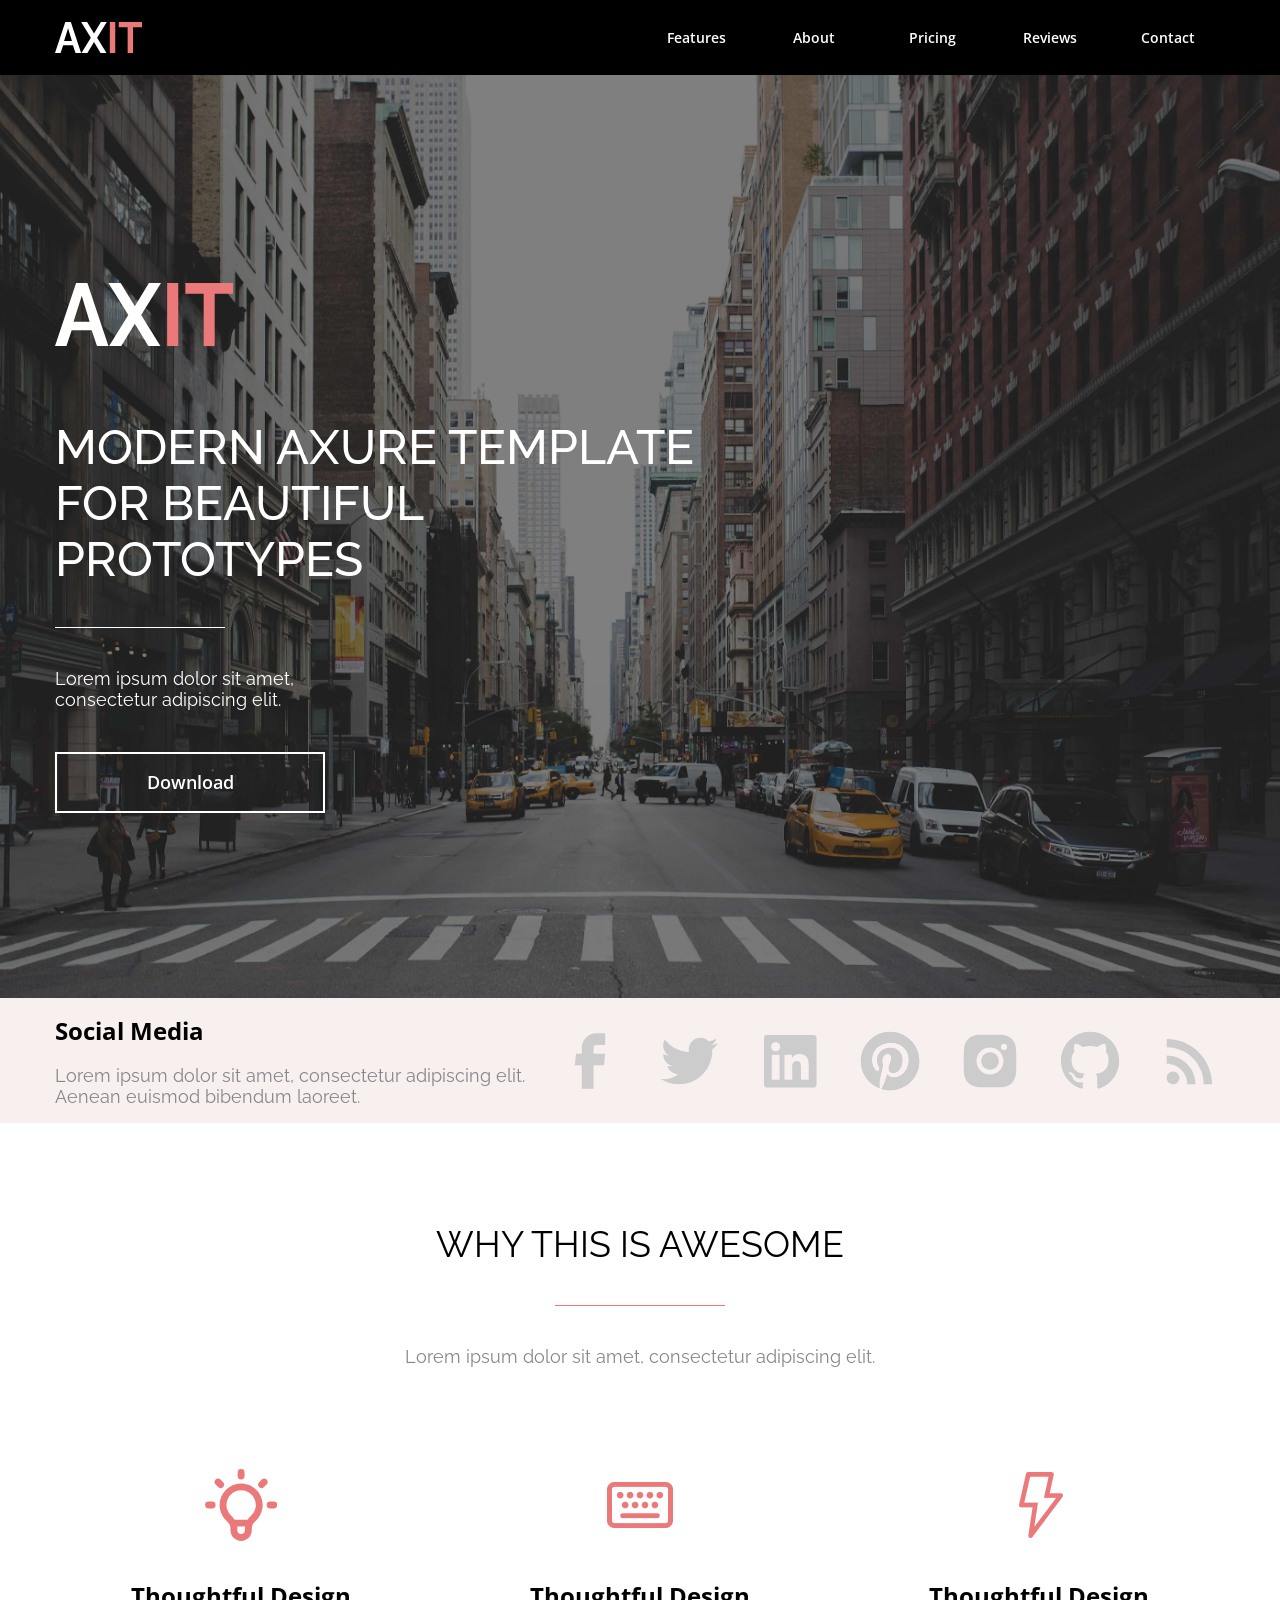
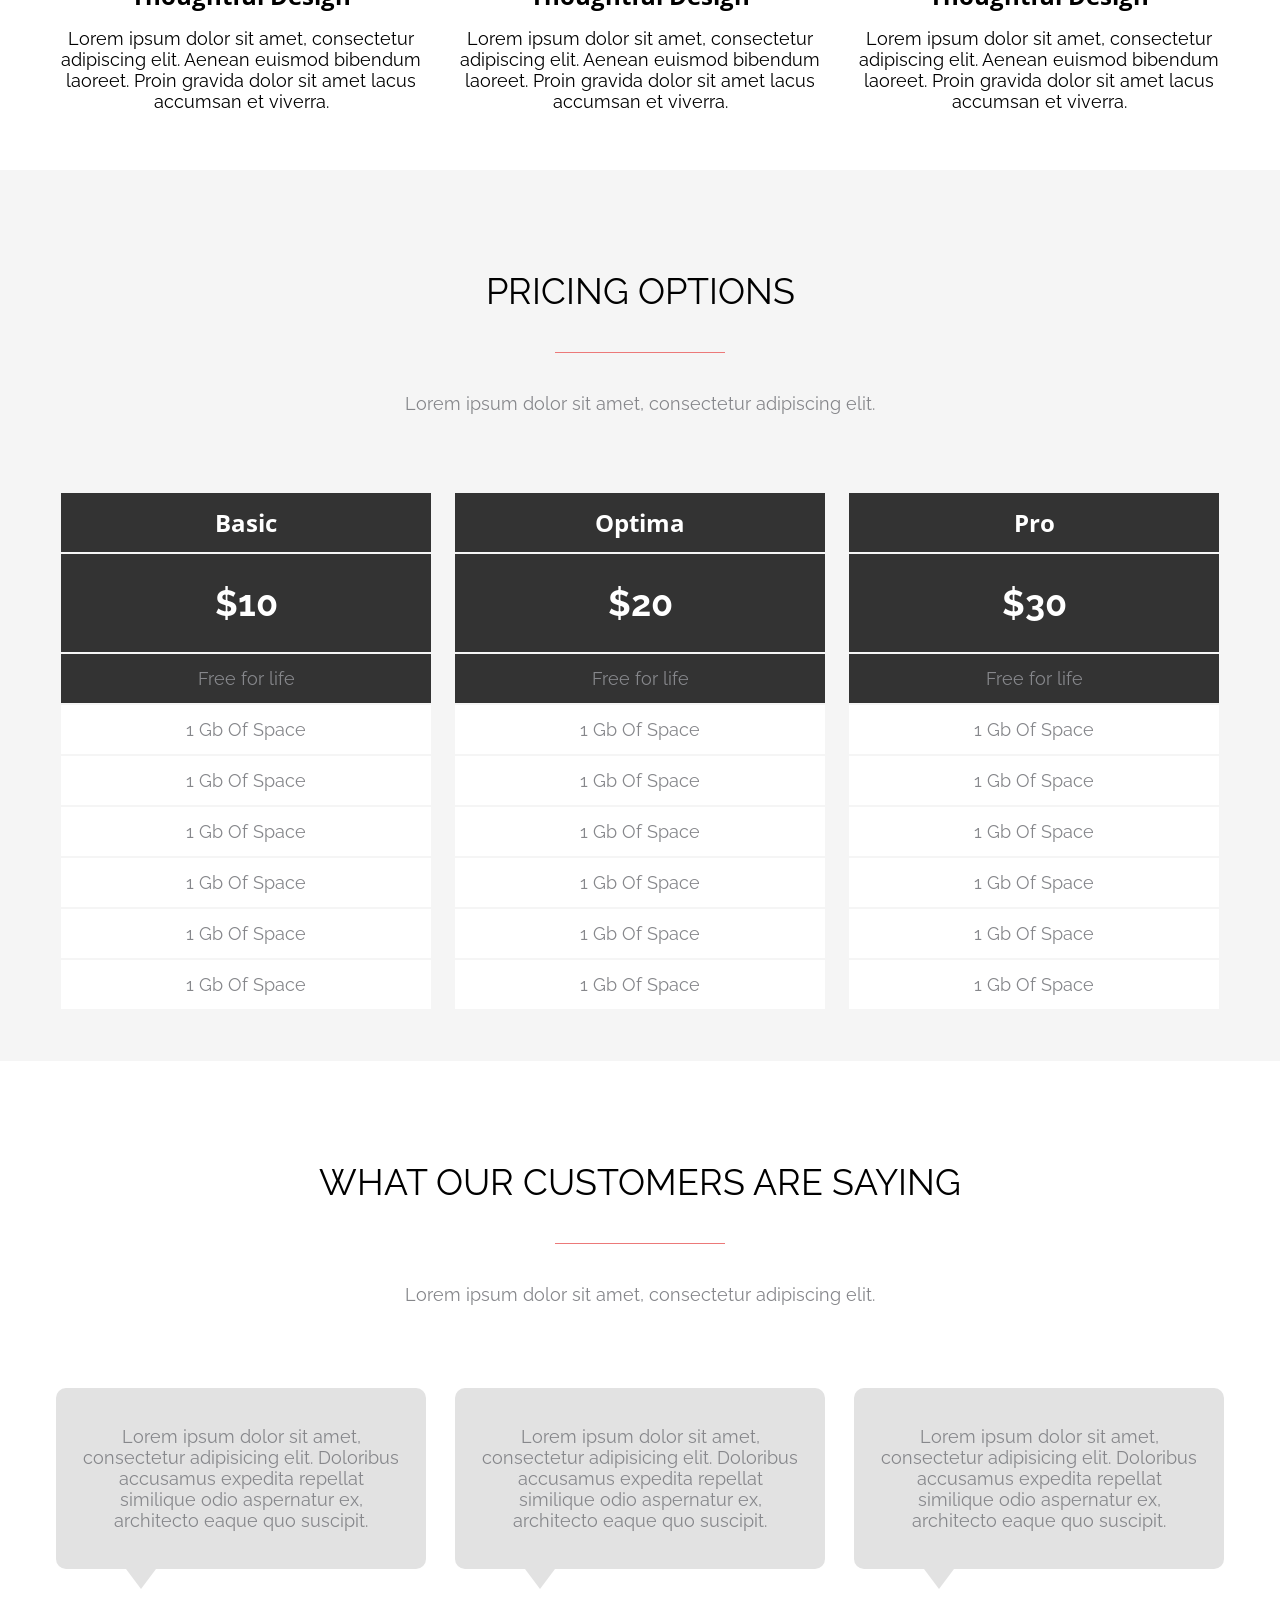
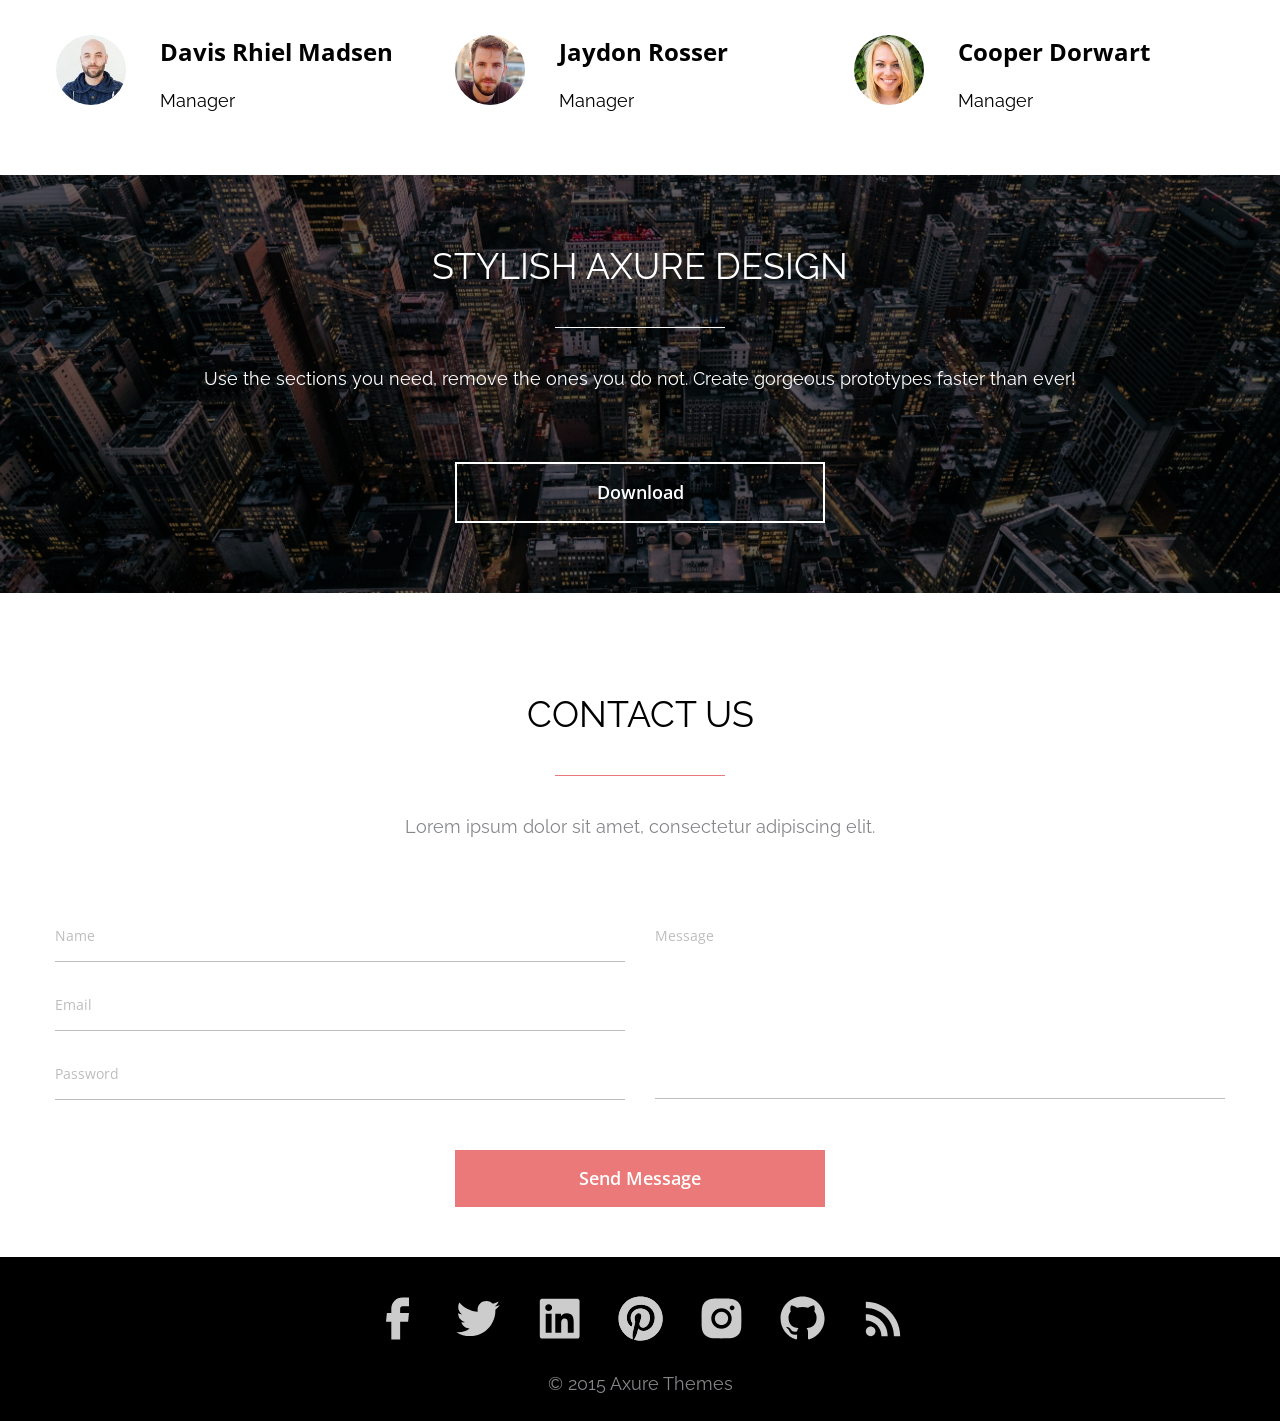
==== commit 4a35b7f4: "hw 5-9" ====
--- a/index.html
+++ b/index.html
@@ -1,350 +1,420 @@
-<!DOCTYPE html>
+<!doctype html>
 <html lang="en">
-<head>
-    <meta charset="UTF-8">
-    <meta name="viewport" content="width=device-width, initial-scale=1.0">
+  <head>
+    <meta charset="UTF-8" />
+    <meta name="viewport" content="width=device-width, initial-scale=1.0" />
     <title>AXIT</title>
-    <link rel="preconnect" href="https://fonts.googleapis.com">
-    <link rel="preconnect" href="https://fonts.gstatic.com" crossorigin>
-    <link href="https://fonts.googleapis.com/css2?family=Open+Sans:ital,wght@0,300..800;1,300..800&family=Raleway:ital,wght@0,100..900;1,100..900&display=swap" rel="stylesheet">
-    <link rel="stylesheet" href="style.css">
-</head>
-<body>
-    
+    <link rel="stylesheet" href="index.css" />
+  </head>
+  <body>
     <header class="header">
-        <div class="header__container container">
-            <a href="#" class="header__logo">
-                <svg width="87" height="31" viewBox="0 0 87 31" fill="none" xmlns="http://www.w3.org/2000/svg">
-                <path d="M10.3163 0H15.8289L26.1059 31H20.5146L17.9158 23.2718H8.1507L5.5913 31H0L10.3163 0ZM16.9314 19.0366L13.0726 6.24366L9.05633 19.0366H16.9314Z" fill="white"/>
-                <path d="M32.086 0L39.016 11.4394L45.9067 0H51.813L42.1267 15.7183L51.498 31H45.5917L39.016 19.9972L32.401 31H26.4553L35.8266 15.7183L26.1403 0H32.086Z" fill="white"/>
-                <path d="M54.8125 31V0H60.2463V31H54.8125Z" fill="#EC7979"/>
-                <path d="M86.9874 5.2831H78.0492V31H72.6548V5.2831H63.7166V0H86.9874V5.2831Z" fill="#EC7979"/>
-                </svg>
-            </a>
-
-            <nav class="nav">
-                <ul class="nav__list">
-                    <li class="nav__item">
-                        <a href="#" class="nav__link">features</a>
-                    </li>
-                    <li class="nav__list">
-                        <a href="#" class="nav__link">About</a>
-                    </li>
-                    <li class="nav__list">
-                        <a href="#" class="nav__link">Pricing</a>
-                    </li>
-                    <li class="nav__list">
-                        <a href="#" class="nav__link">Reviews</a>
-                    </li>
-                    <li class="nav__list">
-                        <a href="#" class="nav__link">Contact</a>
-                    </li>
-                </ul>
-            </nav>
-
-        </div>
+      <div class="container header__container">
+        <a class="header__logo" href="#">
+          <img
+            class="header__logo-img"
+            src="img/icon/attachmentsIcons/logo.svg"
+            alt="AXIT logo"
+          />
+        </a>
+
+        <nav class="header__nav">
+          <a class="header__link" href="#">Features</a>
+          <a class="header__link" href="#">About</a>
+          <a class="header__link" href="#">Pricing</a>
+          <a class="header__link" href="#">Reviews</a>
+          <a class="header__link" href="#">Contact</a>
+        </nav>
+      </div>
     </header>
 
-    <section class="banner banner_bg">
-        <div class="banner__container container">
-            <div class="banner__logo">
-                <svg width="178" height="63" viewBox="0 0 178 63" fill="none" xmlns="http://www.w3.org/2000/svg">
-                <g filter="url(#filter0_d_4491_852)">
-                <path d="M24.3089 0H35.161L55.3924 55H44.3853L39.2693 41.2887H20.0456L15.0071 55H4L24.3089 0ZM37.3314 33.7747L29.735 11.0775L21.8284 33.7747H37.3314Z" fill="white"/>
-                <path d="M67.165 0L80.8076 20.2958L94.3728 0H106L86.9313 27.8873L105.38 55H93.7526L80.8076 35.4789L67.7851 55H56.0804L74.5289 27.8873L55.4602 0H67.165Z" fill="white"/>
-                <path d="M111 55V0H121.64V55H111Z" fill="#EC7979"/>
-                <path d="M174 9.37324H156.499V55H145.936V9.37324H128.435V0H174V9.37324Z" fill="#EC7979"/>
-                </g>
-                <defs>
-                <filter id="filter0_d_4491_852" x="0" y="0" width="178" height="63" filterUnits="userSpaceOnUse" color-interpolation-filters="sRGB">
-                <feFlood flood-opacity="0" result="BackgroundImageFix"/>
-                <feColorMatrix in="SourceAlpha" type="matrix" values="0 0 0 0 0 0 0 0 0 0 0 0 0 0 0 0 0 0 127 0" result="hardAlpha"/>
-                <feOffset dy="4"/>
-                <feGaussianBlur stdDeviation="2"/>
-                <feComposite in2="hardAlpha" operator="out"/>
-                <feColorMatrix type="matrix" values="0 0 0 0 0 0 0 0 0 0 0 0 0 0 0 0 0 0 0.25 0"/>
-                <feBlend mode="normal" in2="BackgroundImageFix" result="effect1_dropShadow_4491_852"/>
-                <feBlend mode="normal" in="SourceGraphic" in2="effect1_dropShadow_4491_852" result="shape"/>
-                </filter>
-                </defs>
-                </svg>
-            </div>
-            <h1 class="title_banner">MODERN AXURE TEMPLATE FOR BEAUTIFUL PROTOTYPES</h1>
-            <p class="text_banner">Lorem ipsum dolor sit amet, consectetur adipiscing elit</p>
-            <button type="button" class="button button_banner">Download</button>
-        </div>
-    </section>
-
-    <section class="social">
-        <div class="social__container container">
-
-            <div class="social__info">
-                <h2 class="social__title">Social Media</h2>
-                <p class="social__text">Lorem ipsum dolor sit amet, consectetur adipiscing elit. Aenean euismod bibendum laoreet.</p>
-            </div>
-
-            <div class="social__links">
-                <a href="#" class="social__link">
-                    <svg width="31" height="56" viewBox="0 0 31 56" fill="none" xmlns="http://www.w3.org/2000/svg">
-                    <path d="M6.98833 55.4167H18.655V32.0542H29.1667L30.3217 20.4458H18.655V14.5833C18.655 13.8098 18.9623 13.0679 19.5093 12.5209C20.0563 11.974 20.7981 11.6667 21.5717 11.6667H30.3217V0H21.5717C17.7039 0 13.9946 1.53645 11.2597 4.27136C8.52479 7.00626 6.98833 10.7156 6.98833 14.5833V20.4458H1.155L0 32.0542H6.98833V55.4167Z" fill="#CCCCCC"/>
-                    </svg>
-                </a>
-                <a href="#" class="social__link">
-                    <svg width="58" height="47" viewBox="0 0 58 47" fill="none" xmlns="http://www.w3.org/2000/svg">
-                    <path d="M51.4296 11.6025C51.4675 12.1129 51.4675 12.6204 51.4675 13.1279C51.4675 28.6592 39.6462 46.5558 18.0425 46.5558C11.3867 46.5558 5.20333 44.6279 0 41.2796C0.945 41.3875 1.855 41.4254 2.83792 41.4254C8.12581 41.4382 13.264 39.67 17.4242 36.4058C14.9725 36.3615 12.5958 35.5526 10.6261 34.0921C8.65637 32.6317 7.19187 30.5926 6.43708 28.2596C7.16333 28.3675 7.8925 28.4404 8.65667 28.4404C9.70958 28.4404 10.7683 28.2946 11.7512 28.0408C9.09055 27.5036 6.69805 26.0614 4.98055 23.9595C3.26306 21.8576 2.3266 19.2256 2.33042 16.5113V16.3654C3.89667 17.2375 5.71375 17.7829 7.63875 17.8558C6.02609 16.7842 4.70377 15.3301 3.78974 13.6231C2.87572 11.9162 2.39841 10.0096 2.40042 8.07334C2.40042 5.89167 2.98083 3.89083 3.99875 2.14667C6.95082 5.77798 10.6327 8.74872 14.806 10.8665C18.9792 12.9843 23.5508 14.2019 28.2246 14.4404C28.0437 13.5654 27.9329 12.6583 27.9329 11.7483C27.9321 10.2053 28.2355 8.67725 28.8256 7.25153C29.4158 5.82581 30.2811 4.53039 31.3722 3.4393C32.4633 2.34821 33.7587 1.48287 35.1844 0.892729C36.6102 0.302591 38.1382 -0.000765273 39.6812 1.44977e-06C43.0646 1.44977e-06 46.1183 1.4175 48.265 3.71C50.8952 3.20138 53.4174 2.24123 55.72 0.872084C54.8433 3.58696 53.0068 5.88905 50.5546 7.34708C52.8873 7.08102 55.1671 6.46757 57.3183 5.52708C55.7116 7.86946 53.7207 9.92351 51.4296 11.6025Z" fill="#CCCCCC"/>
-                    </svg>
-                </a>
-                <a href="#" class="social__link">
-                    <svg width="53" height="53" viewBox="0 0 53 53" fill="none" xmlns="http://www.w3.org/2000/svg">
-                    <path d="M49.5833 0H2.91667C2.14312 0 1.40125 0.307291 0.854272 0.854272C0.307291 1.40125 0 2.14312 0 2.91667V49.5833C0 50.3569 0.307291 51.0988 0.854272 51.6457C1.40125 52.1927 2.14312 52.5 2.91667 52.5H49.5833C50.3569 52.5 51.0988 52.1927 51.6457 51.6457C52.1927 51.0988 52.5 50.3569 52.5 49.5833V2.91667C52.5 2.14312 52.1927 1.40125 51.6457 0.854272C51.0988 0.307291 50.3569 0 49.5833 0ZM15.5721 44.7329H7.77875V19.6787H15.5721V44.7329ZM11.6754 16.2575C10.478 16.2575 9.32956 15.7818 8.48283 14.9351C7.6361 14.0884 7.16042 12.94 7.16042 11.7425C7.16042 10.545 7.6361 9.39664 8.48283 8.54991C9.32956 7.70319 10.478 7.2275 11.6754 7.2275C12.8729 7.2275 14.0213 7.70319 14.868 8.54991C15.7147 9.39664 16.1904 10.545 16.1904 11.7425C16.1904 12.94 15.7147 14.0884 14.868 14.9351C14.0213 15.7818 12.8729 16.2575 11.6754 16.2575ZM44.7358 44.7329H36.9512V32.55C36.9512 29.645 36.8988 25.9088 32.9029 25.9088C28.8488 25.9088 28.2333 29.0763 28.2333 32.3458V44.7358H20.4546V19.6817H27.9213V23.1058H28.0292C29.0646 21.1371 31.6079 19.0604 35.3908 19.0604C43.2775 19.0604 44.7329 24.2463 44.7329 30.9954V44.7329H44.7358Z" fill="#CCCCCC"/>
-                    </svg>
-                </a>
-                <a href="#" class="social__link">
-                    <svg width="59" height="59" viewBox="0 0 59 59" fill="none" xmlns="http://www.w3.org/2000/svg">
-                    <path d="M20.5333 56.9917C23.3333 57.8375 26.1625 58.3333 29.1667 58.3333C36.9022 58.3333 44.3208 55.2604 49.7906 49.7906C55.2604 44.3208 58.3333 36.9022 58.3333 29.1667C58.3333 25.3364 57.5789 21.5437 56.1132 18.0051C54.6474 14.4664 52.499 11.2511 49.7906 8.54272C47.0822 5.83434 43.8669 3.68594 40.3283 2.22018C36.7896 0.754418 32.9969 0 29.1667 0C25.3364 0 21.5437 0.754418 18.0051 2.22018C14.4664 3.68594 11.2511 5.83434 8.54272 8.54272C3.07291 14.0125 0 21.4312 0 29.1667C0 41.5625 7.7875 52.2083 18.7833 56.4083C18.5208 54.1333 18.2583 50.3708 18.7833 47.775L22.1375 33.3667C22.1375 33.3667 21.2917 31.675 21.2917 28.9917C21.2917 24.9667 23.8 21.9625 26.6583 21.9625C29.1667 21.9625 30.3333 23.8 30.3333 26.1625C30.3333 28.6708 28.6708 32.2583 27.825 35.7C27.3292 38.5583 29.3417 41.0667 32.2583 41.0667C37.45 41.0667 41.475 35.525 41.475 27.7083C41.475 20.7083 36.4583 15.925 29.2542 15.925C21.0292 15.925 16.1875 22.05 16.1875 28.4958C16.1875 31.0042 17.0042 33.5417 18.3458 35.2042C18.6083 35.3792 18.6083 35.6125 18.5208 36.05L17.675 39.2292C17.675 39.725 17.3542 39.9 16.8583 39.55C13.125 37.9167 10.9667 32.6083 10.9667 28.3208C10.9667 19.1042 17.5 10.7333 30.1 10.7333C40.1333 10.7333 47.95 17.9375 47.95 27.5042C47.95 37.5375 41.7375 45.5875 32.8417 45.5875C30.0125 45.5875 27.2417 44.0708 26.25 42.2917L24.2958 49.2042C23.625 51.7125 21.7875 55.0667 20.5333 57.0792V56.9917Z" fill="#CCCCCC"/>
-                    </svg>
-                </a>
-                <a href="#" class="social__link">
-                    <svg width="53" height="53" viewBox="0 0 53 53" fill="none" xmlns="http://www.w3.org/2000/svg">
-                    <path d="M52.3542 15.5283C52.3247 13.3193 51.9112 11.1323 51.1321 9.065C50.4564 7.32128 49.4245 5.73766 48.1022 4.41534C46.7798 3.09302 45.1962 2.06106 43.4525 1.38542C41.4118 0.619375 39.2559 0.205162 37.0767 0.160417C34.2708 0.0350002 33.3812 0 26.2587 0C19.1362 0 18.2233 1.95578e-07 15.4379 0.160417C13.2596 0.205491 11.1048 0.619699 9.065 1.38542C7.321 2.06059 5.73714 3.09238 4.41476 4.41476C3.09238 5.73714 2.06059 7.321 1.38542 9.065C0.61784 11.1041 0.204526 13.2595 0.163333 15.4379C0.0379166 18.2467 0 19.1363 0 26.2588C0 33.3813 -2.17309e-08 34.2913 0.163333 37.0796C0.207083 39.2613 0.618333 41.4138 1.38542 43.4583C2.06173 45.2018 3.09428 46.785 4.4171 48.1068C5.73993 49.4287 7.32394 50.46 9.06792 51.135C11.1021 51.9318 13.2573 52.3757 15.4408 52.4475C18.2496 52.5729 19.1392 52.6108 26.2617 52.6108C33.3842 52.6108 34.2971 52.6108 37.0825 52.4475C39.2617 52.4046 41.4177 51.9913 43.4583 51.2254C45.2016 50.549 46.7848 49.5168 48.107 48.1945C49.4293 46.8723 50.4615 45.2891 51.1379 43.5458C51.905 41.5042 52.3162 39.3517 52.36 37.1671C52.4854 34.3613 52.5233 33.4717 52.5233 26.3463C52.5175 19.2238 52.5175 18.3196 52.3542 15.5283ZM26.2413 39.7279C18.7921 39.7279 12.7575 33.6933 12.7575 26.2442C12.7575 18.795 18.7921 12.7604 26.2413 12.7604C29.8174 12.7604 33.247 14.181 35.7757 16.7097C38.3044 19.2384 39.725 22.6681 39.725 26.2442C39.725 29.8203 38.3044 33.2499 35.7757 35.7786C33.247 38.3073 29.8174 39.7279 26.2413 39.7279ZM40.2617 15.4058C39.8487 15.4062 39.4396 15.3252 39.058 15.1673C38.6763 15.0094 38.3296 14.7778 38.0376 14.4858C37.7455 14.1937 37.5139 13.847 37.3561 13.4653C37.1982 13.0837 37.1171 12.6747 37.1175 12.2617C37.1175 11.849 37.1988 11.4403 37.3567 11.059C37.5147 10.6777 37.7462 10.3313 38.038 10.0394C38.3298 9.74761 38.6763 9.51612 39.0575 9.35818C39.4388 9.20025 39.8475 9.11896 40.2602 9.11896C40.6729 9.11896 41.0816 9.20025 41.4629 9.35818C41.8442 9.51612 42.1906 9.74761 42.4824 10.0394C42.7743 10.3313 43.0058 10.6777 43.1637 11.059C43.3216 11.4403 43.4029 11.849 43.4029 12.2617C43.4029 14 41.9971 15.4058 40.2617 15.4058Z" fill="#CCCCCC"/>
-                    </svg>
-                </a>
-                <a href="#" class="social__link">
-                    <svg width="59" height="57" viewBox="0 0 59 57" fill="none" xmlns="http://www.w3.org/2000/svg">
-                    <path fill-rule="evenodd" clip-rule="evenodd" d="M29.0908 0C13.0229 0 0 13.0229 0 29.0908C0 41.9417 8.33292 52.8471 19.8946 56.6971C21.35 56.9596 21.875 56.0642 21.875 55.2942C21.875 54.6029 21.8517 52.7712 21.8429 50.3475C13.7492 52.1033 12.04 46.445 12.04 46.445C10.7217 43.085 8.81125 42.1896 8.81125 42.1896C6.17167 40.3842 9.0125 40.425 9.0125 40.425C11.935 40.6292 13.4663 43.4233 13.4663 43.4233C16.0621 47.8683 20.2796 46.585 21.9304 45.8412C22.1958 43.96 22.9542 42.6767 23.7825 41.9504C17.325 41.2183 10.535 38.7217 10.535 27.5713C10.535 24.4008 11.6696 21.7992 13.5217 19.7692C13.2271 19.0312 12.2208 16.0708 13.8104 12.0692C13.8104 12.0692 16.2517 11.2846 21.8079 15.0471C24.1809 14.4015 26.6287 14.072 29.0879 14.0671C31.5472 14.0711 33.9951 14.4006 36.3679 15.0471C41.9271 11.2817 44.3654 12.0692 44.3654 12.0692C45.955 16.0708 44.9575 19.0312 44.6542 19.7692C46.5208 21.7992 47.6408 24.3979 47.6408 27.5713C47.6408 38.7508 40.845 41.2067 34.3642 41.9271C35.3996 42.8254 36.3329 44.5988 36.3329 47.3113C36.3329 51.2021 36.2979 54.3404 36.2979 55.2942C36.2979 56.0729 36.8171 56.9771 38.3017 56.6913C49.8575 52.8354 58.1817 41.9388 58.1817 29.0908C58.1817 13.0229 45.1588 0 29.0908 0Z" fill="#CCCCCC"/>
-                    </svg>
-                </a>
-                <a href="#" class="social__link">
-                    <svg width="46" height="46" viewBox="0 0 46 46" fill="none" xmlns="http://www.w3.org/2000/svg">
-                    <path d="M6.35833 45.3835C9.86994 45.3835 12.7167 42.5367 12.7167 39.0251C12.7167 35.5135 9.86994 32.6668 6.35833 32.6668C2.84672 32.6668 0 35.5135 0 39.0251C0 42.5367 2.84672 45.3835 6.35833 45.3835Z" fill="#CCCCCC"/>
-                    <path d="M0 0V8.25417C20.5042 8.25417 37.1292 24.8792 37.1292 45.3833H45.3833C45.3833 20.3292 25.0542 0 0 0ZM0 16.5083V24.7625C11.375 24.7625 20.6208 34.0083 20.6208 45.3833H28.875C28.875 29.4292 15.9542 16.5083 0 16.5083Z" fill="#CCCCCC"/>
-                    </svg>
-                </a>
-            </div>
-        </div>
-    </section>
-
-    <section class="awesome">
+    <main>
+      <section class="banner">
+        <div class="container banner__container">
+          <div class="banner__logo">
+            <img
+              class="banner__logo-img"
+              src="img/icon/attachmentsIcons/logo.svg"
+              alt="AXIT logo"
+            />
+          </div>
+
+          <h1 class="banner__title">
+            MODERN AXURE TEMPLATE FOR BEAUTIFUL PROTOTYPES
+          </h1>
+
+          <div class="section-line section-line--light banner__line"></div>
+
+          <p class="banner__description">
+            Lorem ipsum dolor sit amet, consectetur adipiscing elit.
+          </p>
+
+          <a class="banner__button" href="#">Download</a>
+        </div>
+      </section>
+
+      <section class="social">
+        <div class="container social__container">
+          <div class="social__content">
+            <h2 class="social__title">Social Media</h2>
+            <p class="social__text">
+              Lorem ipsum dolor sit amet, consectetur adipiscing elit. Aenean
+              euismod bibendum laoreet.
+            </p>
+          </div>
+
+          <div class="social__links">
+            <a class="social__link" href="#">
+              <img
+                class="social__icon"
+                src="img/icon/attachmentsIcons/facebook_icon.svg"
+                alt="Facebook"
+              />
+            </a>
+            <a class="social__link" href="#">
+              <img
+                class="social__icon"
+                src="img/icon/attachmentsIcons/twitter_icon.svg"
+                alt="Twitter"
+              />
+            </a>
+            <a class="social__link" href="#">
+              <img
+                class="social__icon"
+                src="img/icon/attachmentsIcons/linkedin_icon.svg"
+                alt="LinkedIn"
+              />
+            </a>
+            <a class="social__link" href="#">
+              <img
+                class="social__icon"
+                src="img/icon/attachmentsIcons/pinterest_icon.svg"
+                alt="Pinterest"
+              />
+            </a>
+            <a class="social__link" href="#">
+              <img
+                class="social__icon"
+                src="img/icon/attachmentsIcons/instagram_icon.svg"
+                alt="Instagram"
+              />
+            </a>
+            <a class="social__link" href="#">
+              <img
+                class="social__icon"
+                src="img/icon/attachmentsIcons/github_icon.svg"
+                alt="GitHub"
+              />
+            </a>
+            <a class="social__link" href="#">
+              <img
+                class="social__icon"
+                src="img/icon/attachmentsIcons/rss_icon.svg"
+                alt="RSS"
+              />
+            </a>
+          </div>
+        </div>
+      </section>
+
+      <section class="awesome">
         <div class="container">
-            <div class='awesome__info'>
-                <h2 class="title">WHY THIS IS AWESOME</h2>
-                <p class="text">Lorem ipsum dolor sit amet, consectetur adipiscing elit.</p>
-            </div>
-    
-        <ul class="awesome__list">
-            <li class="awesome__item">
-                <div class="awesome__wrapper-icon">
-                <svg width="73" height="72" viewBox="0 0 73 72" fill="none" xmlns="http://www.w3.org/2000/svg">
-                <path d="M27.5475 53.983H44.4714M36.0113 3.41669V7.02856M59.0594 12.9376L56.4989 15.4912M68.606 35.9236H64.9844M7.03814 35.9236H3.4165M15.5236 15.4912L12.9631 12.9376M23.2051 48.6952C20.6731 46.1693 18.949 42.9515 18.2507 39.4484C17.5523 35.9454 17.9112 32.3145 19.2819 29.0148C20.6526 25.7152 22.9736 22.895 25.9514 20.9108C28.9292 18.9266 32.43 17.8676 36.0113 17.8676C39.5925 17.8676 43.0934 18.9266 46.0711 20.9108C49.0489 22.895 51.3699 25.7152 52.7406 29.0148C54.1113 32.3145 54.4702 35.9454 53.7719 39.4484C53.0735 42.9515 51.3494 46.1693 48.8174 48.6952L46.8327 50.6709C45.6981 51.8027 44.7981 53.1462 44.1842 54.6249C43.5702 56.1036 43.2543 57.6884 43.2545 59.2888V61.2067C43.2545 63.1226 42.4914 64.96 41.133 66.3147C39.7747 67.6694 37.9323 68.4305 36.0113 68.4305C34.0902 68.4305 32.2479 67.6694 30.8895 66.3147C29.5311 64.96 28.768 63.1226 28.768 61.2067V59.2888C28.768 56.0562 27.4787 52.9536 25.1898 50.6709L23.2051 48.6952Z" stroke="#EC7979" stroke-width="6.83333" stroke-linecap="round" stroke-linejoin="round"/>
-                </svg>
-                </div>
-                <h3 class="awesome__title">Thoughtful Design</h3>
-                <p class="awesome__text">Lorem ipsum dolor sit amet, consectetur adipiscing  elit. Aenean euismod bibendum laoreet. Proin gravida  dolor sit amet lacus accumsan et viverra.</p>
-            </li>
-            <li class="awesome__item">
-                <div class="awesome__wrapper-icon">
-                <svg width="66" height="46" viewBox="0 0 66 46" fill="none" xmlns="http://www.w3.org/2000/svg">
-                <path d="M58.5731 0C60.5429 0 62.4319 0.778611 63.8247 2.16455C65.2175 3.55048 66 5.43021 66 7.39022V38.6098C66 40.5698 65.2175 42.4495 63.8247 43.8355C62.4319 45.2214 60.5429 46 58.5731 46H7.42686C6.45155 46 5.48579 45.8088 4.58472 45.4375C3.68365 45.0661 2.86492 44.5217 2.17528 43.8355C1.48563 43.1492 0.93857 42.3345 0.565336 41.4379C0.192101 40.5413 0 39.5803 0 38.6098V7.39022C0 5.43021 0.78247 3.55048 2.17528 2.16455C3.56808 0.778611 5.45713 0 7.42686 0H58.5731ZM58.5731 4.92681H7.42686C6.77028 4.92681 6.1406 5.18635 5.67633 5.64833C5.21206 6.11031 4.95124 6.73688 4.95124 7.39022V38.6098C4.95124 39.9696 6.06032 41.0732 7.42686 41.0732H58.5731C59.2297 41.0732 59.8594 40.8137 60.3237 40.3517C60.7879 39.8897 61.0488 39.2631 61.0488 38.6098V7.39022C61.0488 6.73688 60.7879 6.11031 60.3237 5.64833C59.8594 5.18635 59.2297 4.92681 58.5731 4.92681ZM15.6789 31.2031H50.3376C50.9648 31.2033 51.5686 31.4404 52.0269 31.8665C52.4852 32.2926 52.7639 32.876 52.8067 33.4986C52.8494 34.1213 52.6531 34.737 52.2572 35.2211C51.8614 35.7053 51.2956 36.0219 50.6743 36.107L50.3376 36.13H15.6789C15.0517 36.1298 14.4479 35.8927 13.9896 35.4666C13.5313 35.0405 13.2526 34.4571 13.2098 33.8345C13.1671 33.2118 13.3634 32.5961 13.7593 32.112C14.1551 31.6278 14.7209 31.3112 15.3422 31.2261L15.6789 31.2031ZM47.862 19.7072C48.7374 19.7072 49.577 20.0533 50.196 20.6693C50.815 21.2852 51.1628 22.1207 51.1628 22.9918C51.1628 23.8629 50.815 24.6983 50.196 25.3143C49.577 25.9303 48.7374 26.2763 47.862 26.2763C46.9865 26.2763 46.147 25.9303 45.5279 25.3143C44.9089 24.6983 44.5611 23.8629 44.5611 22.9918C44.5611 22.1207 44.9089 21.2852 45.5279 20.6693C46.147 20.0533 46.9865 19.7072 47.862 19.7072ZM28.0735 19.7072C28.949 19.7072 29.7885 20.0533 30.4076 20.6693C31.0266 21.2852 31.3743 22.1207 31.3743 22.9918C31.3743 23.8629 31.0266 24.6983 30.4076 25.3143C29.7885 25.9303 28.949 26.2763 28.0735 26.2763C27.1981 26.2763 26.3585 25.9303 25.7395 25.3143C25.1205 24.6983 24.7727 23.8629 24.7727 22.9918C24.7727 22.1207 25.1205 21.2852 25.7395 20.6693C26.3585 20.0533 27.1981 19.7072 28.0735 19.7072ZM18.171 19.7072C19.0465 19.7072 19.8861 20.0533 20.5051 20.6693C21.1241 21.2852 21.4719 22.1207 21.4719 22.9918C21.4719 23.8629 21.1241 24.6983 20.5051 25.3143C19.8861 25.9303 19.0465 26.2763 18.171 26.2763C17.2956 26.2763 16.456 25.9303 15.837 25.3143C15.218 24.6983 14.8702 23.8629 14.8702 22.9918C14.8702 22.1207 15.218 21.2852 15.837 20.6693C16.456 20.0533 17.2956 19.7072 18.171 19.7072ZM37.976 19.7072C38.8514 19.7072 39.691 20.0533 40.31 20.6693C40.9291 21.2852 41.2768 22.1207 41.2768 22.9918C41.2768 23.8629 40.9291 24.6983 40.31 25.3143C39.691 25.9303 38.8514 26.2763 37.976 26.2763C37.1006 26.2763 36.261 25.9303 35.642 25.3143C35.0229 24.6983 34.6752 23.8629 34.6752 22.9918C34.6752 22.1207 35.0229 21.2852 35.642 20.6693C36.261 20.0533 37.1006 19.7072 37.976 19.7072ZM13.2033 9.85362C14.0787 9.85362 14.9183 10.1997 15.5373 10.8156C16.1564 11.4316 16.5041 12.2671 16.5041 13.1382C16.5041 14.0093 16.1564 14.8447 15.5373 15.4607C14.9183 16.0767 14.0787 16.4227 13.2033 16.4227C12.3279 16.4227 11.4883 16.0767 10.8693 15.4607C10.2502 14.8447 9.90248 14.0093 9.90248 13.1382C9.90248 12.2671 10.2502 11.4316 10.8693 10.8156C11.4883 10.1997 12.3279 9.85362 13.2033 9.85362ZM23.0893 9.85362C23.9647 9.85362 24.8043 10.1997 25.4233 10.8156C26.0423 11.4316 26.3901 12.2671 26.3901 13.1382C26.3901 14.0093 26.0423 14.8447 25.4233 15.4607C24.8043 16.0767 23.9647 16.4227 23.0893 16.4227C22.2138 16.4227 21.3743 16.0767 20.7552 15.4607C20.1362 14.8447 19.7884 14.0093 19.7884 13.1382C19.7884 12.2671 20.1362 11.4316 20.7552 10.8156C21.3743 10.1997 22.2138 9.85362 23.0893 9.85362ZM32.9917 9.85362C33.8672 9.85362 34.7068 10.1997 35.3258 10.8156C35.9448 11.4316 36.2926 12.2671 36.2926 13.1382C36.2926 14.0093 35.9448 14.8447 35.3258 15.4607C34.7068 16.0767 33.8672 16.4227 32.9917 16.4227C32.1163 16.4227 31.2767 16.0767 30.6577 15.4607C30.0387 14.8447 29.6909 14.0093 29.6909 13.1382C29.6909 12.2671 30.0387 11.4316 30.6577 10.8156C31.2767 10.1997 32.1163 9.85362 32.9917 9.85362ZM42.8942 9.85362C43.7697 9.85362 44.6092 10.1997 45.2283 10.8156C45.8473 11.4316 46.195 12.2671 46.195 13.1382C46.195 14.0093 45.8473 14.8447 45.2283 15.4607C44.6092 16.0767 43.7697 16.4227 42.8942 16.4227C42.0188 16.4227 41.1792 16.0767 40.5602 15.4607C39.9412 14.8447 39.5934 14.0093 39.5934 13.1382C39.5934 12.2671 39.9412 11.4316 40.5602 10.8156C41.1792 10.1997 42.0188 9.85362 42.8942 9.85362ZM52.7967 9.85362C53.6721 9.85362 54.5117 10.1997 55.1307 10.8156C55.7498 11.4316 56.0975 12.2671 56.0975 13.1382C56.0975 14.0093 55.7498 14.8447 55.1307 15.4607C54.5117 16.0767 53.6721 16.4227 52.7967 16.4227C51.9213 16.4227 51.0817 16.0767 50.4627 15.4607C49.8436 14.8447 49.4959 14.0093 49.4959 13.1382C49.4959 12.2671 49.8436 11.4316 50.4627 10.8156C51.0817 10.1997 51.9213 9.85362 52.7967 9.85362Z" fill="#EC7979"/>
-                </svg>
-                </div>
-                <h3 class="awesome__title">Thoughtful Design</h3>
-                <p class="awesome__text">Lorem ipsum dolor sit amet, consectetur adipiscing  elit. Aenean euismod bibendum laoreet. Proin gravida  dolor sit amet lacus accumsan et viverra.</p>
-            </li>
-            <li class="awesome__item">
-                <div class="awesome__wrapper-icon">
-                <svg width="44" height="66" viewBox="0 0 44 66" fill="none" xmlns="http://www.w3.org/2000/svg">
-                <path d="M10.7308 65.8114C10.2572 65.6078 9.86369 65.2494 9.61227 64.7927C9.36084 64.336 9.26586 63.8071 9.34231 63.2893L13.5542 35.3575H2.37647C2.0221 35.3672 1.67028 35.2939 1.34815 35.1432C1.02602 34.9925 0.742197 34.7684 0.518571 34.4882C0.294944 34.2081 0.137497 33.8793 0.0583768 33.5274C-0.0207433 33.1754 -0.0194209 32.8096 0.0622413 32.4583L7.00493 1.81582C7.1271 1.28846 7.42391 0.820076 7.84542 0.489504C8.26692 0.158932 8.78737 -0.0136382 9.31916 0.00084246H32.4615C32.8072 -0.000354887 33.1488 0.077363 33.4612 0.228286C33.7735 0.379208 34.0488 0.5995 34.2666 0.872974C34.4875 1.14954 34.6439 1.47353 34.724 1.82057C34.8042 2.16761 34.806 2.52865 34.7294 2.87652L30.7258 21.2149H41.7184C42.1521 21.214 42.5774 21.3373 42.9456 21.5706C43.3139 21.804 43.6104 22.1381 43.8012 22.5348C43.967 22.9156 44.0308 23.3343 43.9861 23.7484C43.9414 24.1624 43.7898 24.557 43.5466 24.892L13.4616 64.9629C13.2583 65.2699 12.9868 65.5238 12.6692 65.7039C12.3515 65.8841 11.9967 65.9856 11.6334 66C11.3237 65.9941 11.0178 65.9302 10.7308 65.8114ZM24.9402 25.9291L29.5687 4.71507H11.1705L5.2924 30.6433H18.9695L15.2899 54.8744L37.0899 25.9291H24.9402Z" fill="#EC7979"/>
-                </svg>
-                </div>
-                <h3 class="awesome__title">Thoughtful Design</h3>
-                <p class="awesome__text">Lorem ipsum dolor sit amet, consectetur adipiscing  elit. Aenean euismod bibendum laoreet. Proin gravida  dolor sit amet lacus accumsan et viverra.</p>
-            </li>
-        </ul>
-        </div>
-    </section>
-
-    <section class="pricing">
-        <div class="pricing__container container">
-            <div class="pricing__info">
-                <h2 class="title">Pricing options</h2>               
-                <p class="text">Lorem ipsum dolor sit amet, consectetur adipiscing elit.</p>
-            </div>
-
-            <div class="pricing__blocks">
-
-                <div class="pricing__block">
-                    <ul class="pricing__list">
-                        <li class="pricing__item pricing__item_dark-bg pricing__title">Basic</li>
-                        <li class="pricing__item pricing__item_dark-bg pricing__item_amount">&#36;10</li>
-                        <li class="pricing__item pricing__item_dark-bg pricing__subtitle">Free for life</li>
-                        <li class="pricing__item pricing__text">1 gb of space</li>
-                        <li class="pricing__item pricing__text">1 gb of space</li>
-                        <li class="pricing__item pricing__text">1 gb of space</li>
-                        <li class="pricing__item pricing__text">1 gb of space</li>
-                        <li class="pricing__item pricing__text">1 gb of space</li>
-                        <li class="pricing__item pricing__text">1 gb of space</li>
-                    </ul>
-                </div>
-
-                <div class="pricing__block">
-                    <ul class="pricing__list">
-                        <li class="pricing__item pricing__item_dark-bg pricing__title">Optima</li>
-                        <li class="pricing__item pricing__item_dark-bg pricing__item_amount">&#36;20</li>
-                        <li class="pricing__item pricing__item_dark-bg pricing__subtitle">Free for life</li>
-                        <li class="pricing__item pricing__text">1 gb of space</li>
-                        <li class="pricing__item pricing__text">1 gb of space</li>
-                        <li class="pricing__item pricing__text">1 gb of space</li>
-                        <li class="pricing__item pricing__text">1 gb of space</li>
-                        <li class="pricing__item pricing__text">1 gb of space</li>
-                        <li class="pricing__item pricing__text">1 gb of space</li>
-                    </ul>
-                </div>
-
-                <div class="pricing__block">
-                    <ul class="pricing__list">
-                        <li class="pricing__item pricing__item_dark-bg pricing__title">Pro</li>
-                        <li class="pricing__item pricing__item_dark-bg pricing__item_amount">&#36;30</li>
-                        <li class="pricing__item pricing__item_dark-bg pricing__subtitle">Free for life</li>
-                        <li class="pricing__item pricing__text">1 gb of space</li>
-                        <li class="pricing__item pricing__text">1 gb of space</li>
-                        <li class="pricing__item pricing__text">1 gb of space</li>
-                        <li class="pricing__item pricing__text">1 gb of space</li>
-                        <li class="pricing__item pricing__text">1 gb of space</li>
-                        <li class="pricing__item pricing__text">1 gb of space</li>
-                    </ul>
-                </div>
-                    
-            </div>
-    </section>
-
-    <section class="feedback">
-        <div class="container ">
-            <div class='feedback__info'>
-                <h2 class="title">what our customers are saying</h2>
-                <p class="text">Lorem ipsum dolor sit amet, consectetur adipiscing elit.</p>
-            </div>
-            <div class="feedback__items">
-                <div class="feedback__item">
-                    <p class="feedback__text">Lorem ipsum dolor sit amet, consectetur adipisicing elit. Doloribus accusamus expedita repellat similique odio aspernatur ex, architecto eaque quo suscipit.</p>
-                    <div class="feedback__customer">
-                        <div class="feedback__wrapper-icon">
-                            <img src="https://kor.ill.in.ua/m/610x0/1633773.jpg" alt="фото" class="feedback__img">
-                        </div>
-                        <div class="feedback__customer-info">
-                            <h3 class="feedback__name">Davis Rhiel Madsen</h3>
-                            <p class="feedback__job">Manager</p>
-                        </div>
-                    </div>
-                </div>
-                <div class="feedback__item">
-                    <p class="feedback__text">Lorem ipsum dolor sit amet, consectetur adipisicing elit. Doloribus accusamus expedita repellat similique odio aspernatur ex, architecto eaque quo suscipit.</p>
-                    <div class="feedback__customer">
-                        <div class="feedback__wrapper-icon">
-                            <img src="https://celebbio.org/wp-content/cache/thumb/45/4f1be7943464745_400x400.jpg" alt="фото" class="feedback__img">
-                        </div>
-                        <div class="feedback__customer-info">
-                            <h3 class="feedback__name">Jaydon Rosser</h3>
-                            <p class="feedback__job">Manager</p>
-                        </div>
-                    </div>
-                </div>
-                <div class="feedback__item">
-                    <p class="feedback__text">Lorem ipsum dolor sit amet, consectetur adipisicing elit. Doloribus accusamus expedita repellat similique odio aspernatur ex, architecto eaque quo suscipit.</p>
-                    <div class="feedback__customer">
-                        <div class="feedback__wrapper-icon">
-                            <img src="https://images.iptv.rt.ru/images/cpt8t73ir4sqiatbcpj0.jpg" alt="фото" class="feedback__img">
-                        </div>
-                        <div class="feedback__customer-info">
-                            <h3 class="feedback__name">Cooper Dorwart</h3>
-                            <p class="feedback__job">Manager</p>
-                        </div>
-                    </div>
-                </div>
-            </div>
-        </div>
-    </section>
-
-    <section class="stylish stylish_bg">
-        <div class="stylish__container container">
-            <h2 class="stylish__title title">STYLISH AXURE DESIGN</h2>
-            <p class="stylish__text text">Use the sections you need, remove the ones you don't.  Create gorgeous prototypes faster than ever!</p>
-            <button type="button" class="stylish__button button">Downloud</button>
-        </div>
-    </section>
-
-    <section class="contact">
-        <div class="contact__container container">
-            <div class='contact__info'>
-                <h2 class="title">Contact us</h2>
-                <p class="text">Lorem ipsum dolor sit amet, consectetur adipiscing elit.</p>
-            </div>  
-
-            <form class="contact__form">
-            <div class="contact__groups">
-                <div class="contact__group">
-                    <label class="contact__label" for="nameUser">Name</label>
-                    <input class="contact__input" type="text" name="nameUser" id="nameUser">
-
-                    <label class="contact__label" for="emailUser">Email</label>
-                    <input class="contact__input" type="email" name="emailUser" id="emailUser">
-
-                    <label class="contact__label" for="passwordUser">Password</label>
-                    <input class="contact__input" type="password" name="passwordUser" id="passwordUser">
-                </div>
-                <div class="contact__group">
-                    <label class="contact__label" for="messageUser">Message</label>
-                    <input class="contact__input contact__input_message" type="textarea" name="messageUser" id="messageUser">
-                </div>
-            </div>
-            <button class="contact__btn" type="submit">Send Message</button>
-            </form>
-        
-        </div>
-    </section>
+          <h2 class="section-title">WHY THIS IS AWESOME</h2>
+
+          <div class="section-line"></div>
+
+          <p class="section-description">
+            Lorem ipsum dolor sit amet, consectetur adipiscing elit.
+          </p>
+
+          <div class="awesome__card">
+            <img
+              class="awesome__card-img"
+              src="img/icon/about_icon_1.svg"
+              alt="light bulb"
+            />
+            <h3 class="awesome__card-title">Thoughtful Design</h3>
+            <p class="awesome__card-text">
+              Lorem ipsum dolor sit amet, consectetur adipiscing elit. Aenean
+              euismod bibendum laoreet. Proin gravida dolor sit amet lacus
+              accumsan et viverra.
+            </p>
+          </div>
+
+          <div class="awesome__card">
+            <img
+              class="awesome__card-img"
+              src="img/icon/about_icon_2.png"
+              alt="keyboard"
+            />
+            <h3 class="awesome__card-title">Thoughtful Design</h3>
+            <p class="awesome__card-text">
+              Lorem ipsum dolor sit amet, consectetur adipiscing elit. Aenean
+              euismod bibendum laoreet. Proin gravida dolor sit amet lacus
+              accumsan et viverra.
+            </p>
+          </div>
+
+          <div class="awesome__card">
+            <img
+              class="awesome__card-img"
+              src="img/icon/about_icon_3.png"
+              alt="lightning"
+            />
+            <h3 class="awesome__card-title">Thoughtful Design</h3>
+            <p class="awesome__card-text">
+              Lorem ipsum dolor sit amet, consectetur adipiscing elit. Aenean
+              euismod bibendum laoreet. Proin gravida dolor sit amet lacus
+              accumsan et viverra.
+            </p>
+          </div>
+        </div>
+      </section>
+
+      <section class="pricing">
+        <div class="container">
+          <h2 class="section-title">PRICING OPTIONS</h2>
+
+          <div class="section-line"></div>
+
+          <p class="section-description pricing__description">
+            Lorem ipsum dolor sit amet, consectetur adipiscing elit.
+          </p>
+
+          <div class="pricing__cards">
+            <div class="pricing__card">
+              <h3 class="pricing__card-row pricing__card-name">Basic</h3>
+              <p class="pricing__card-row pricing__card-price">$10</p>
+              <p class="pricing__card-row pricing__card-note">Free for life</p>
+
+              <ul class="pricing__features">
+                <li class="pricing__feature">1 Gb Of Space</li>
+                <li class="pricing__feature">1 Gb Of Space</li>
+                <li class="pricing__feature">1 Gb Of Space</li>
+                <li class="pricing__feature">1 Gb Of Space</li>
+                <li class="pricing__feature">1 Gb Of Space</li>
+                <li class="pricing__feature">1 Gb Of Space</li>
+              </ul>
+            </div>
+
+            <div class="pricing__card">
+              <h3 class="pricing__card-row pricing__card-name">Optima</h3>
+              <p class="pricing__card-row pricing__card-price">$20</p>
+              <p class="pricing__card-row pricing__card-note">Free for life</p>
+
+              <ul class="pricing__features">
+                <li class="pricing__feature">1 Gb Of Space</li>
+                <li class="pricing__feature">1 Gb Of Space</li>
+                <li class="pricing__feature">1 Gb Of Space</li>
+                <li class="pricing__feature">1 Gb Of Space</li>
+                <li class="pricing__feature">1 Gb Of Space</li>
+                <li class="pricing__feature">1 Gb Of Space</li>
+              </ul>
+            </div>
+
+            <div class="pricing__card">
+              <h3 class="pricing__card-row pricing__card-name">Pro</h3>
+              <p class="pricing__card-row pricing__card-price">$30</p>
+              <p class="pricing__card-row pricing__card-note">Free for life</p>
+
+              <ul class="pricing__features">
+                <li class="pricing__feature">1 Gb Of Space</li>
+                <li class="pricing__feature">1 Gb Of Space</li>
+                <li class="pricing__feature">1 Gb Of Space</li>
+                <li class="pricing__feature">1 Gb Of Space</li>
+                <li class="pricing__feature">1 Gb Of Space</li>
+                <li class="pricing__feature">1 Gb Of Space</li>
+              </ul>
+            </div>
+          </div>
+        </div>
+      </section>
+
+      <section class="customers">
+        <div class="container">
+          <h2 class="section-title">WHAT OUR CUSTOMERS ARE SAYING</h2>
+
+          <div class="section-line"></div>
+
+          <p class="section-description customers__description">
+            Lorem ipsum dolor sit amet, consectetur adipiscing elit.
+          </p>
+
+          <div class="customers__card">
+            <p class="customers__quote">
+              Lorem ipsum dolor sit amet, consectetur adipisicing elit. Doloribus
+              accusamus expedita repellat similique odio aspernatur ex,
+              architecto eaque quo suscipit.
+            </p>
+            <div class="customers__person">
+              <img
+                class="customers__avatar"
+                src="img/customers/davis.jpg"
+                alt="Davis Rhiel Madsen"
+              />
+              <div class="customers__info">
+                <h3 class="customers__name">Davis Rhiel Madsen</h3>
+                <p class="customers__job">Manager</p>
+              </div>
+            </div>
+          </div>
+
+          <div class="customers__card">
+            <p class="customers__quote">
+              Lorem ipsum dolor sit amet, consectetur adipisicing elit. Doloribus
+              accusamus expedita repellat similique odio aspernatur ex,
+              architecto eaque quo suscipit.
+            </p>
+            <div class="customers__person">
+              <img
+                class="customers__avatar"
+                src="img/customers/jaydon.jpg"
+                alt="Jaydon Rosser"
+              />
+              <div class="customers__info">
+                <h3 class="customers__name">Jaydon Rosser</h3>
+                <p class="customers__job">Manager</p>
+              </div>
+            </div>
+          </div>
+
+          <div class="customers__card">
+            <p class="customers__quote">
+              Lorem ipsum dolor sit amet, consectetur adipisicing elit. Doloribus
+              accusamus expedita repellat similique odio aspernatur ex,
+              architecto eaque quo suscipit.
+            </p>
+            <div class="customers__person">
+              <img
+                class="customers__avatar"
+                src="img/customers/cooper.jpg"
+                alt="Cooper Dorwart"
+              />
+              <div class="customers__info">
+                <h3 class="customers__name">Cooper Dorwart</h3>
+                <p class="customers__job">Manager</p>
+              </div>
+            </div>
+          </div>
+        </div>
+      </section>
+
+      <section class="stylish">
+        <div class="container stylish__container">
+          <h2 class="stylish__title">STYLISH AXURE DESIGN</h2>
+
+          <div class="section-line section-line--light"></div>
+
+          <p class="stylish__description">
+            Use the sections you need, remove the ones you do not. Create
+            gorgeous prototypes faster than ever!
+          </p>
+
+          <a class="stylish__button" href="#">Download</a>
+        </div>
+      </section>
+
+      <section class="contact">
+        <div class="container contact__container">
+          <h2 class="section-title">CONTACT US</h2>
+
+          <div class="section-line"></div>
+
+          <p class="section-description contact__description">
+            Lorem ipsum dolor sit amet, consectetur adipiscing elit.
+          </p>
+
+          <form class="contact__form" action="#" method="post">
+            <div class="contact__fields">
+              <div class="contact__inputs">
+                <input
+                  class="contact__input"
+                  type="text"
+                  name="name"
+                  placeholder="Name"
+                />
+                <input
+                  class="contact__input"
+                  type="email"
+                  name="email"
+                  placeholder="Email"
+                />
+                <input
+                  class="contact__input"
+                  type="password"
+                  name="password"
+                  placeholder="Password"
+                />
+              </div>
+
+              <textarea
+                class="contact__message"
+                name="message"
+                placeholder="Message"
+              ></textarea>
+            </div>
+
+            <button class="contact__button" type="submit">Send Message</button>
+          </form>
+        </div>
+      </section>
+    </main>
 
     <footer class="footer">
-        <div class="container">
-            <div class="footer__links">
-                <a href="#" class="footer__link">
-                    <svg width="24" height="43" viewBox="0 0 24 43" fill="none" xmlns="http://www.w3.org/2000/svg">
-                    <path d="M5.31113 42.1167H14.1778V24.3612H22.1667L23.0445 15.5388H14.1778V11.0833C14.1778 10.4954 14.4113 9.93162 14.827 9.51591C15.2428 9.10021 15.8066 8.86667 16.3945 8.86667H23.0445V0H16.3945C13.455 0 10.6359 1.1677 8.55737 3.24623C6.47884 5.32476 5.31113 8.14385 5.31113 11.0833V15.5388H0.8778L0 24.3612H5.31113V42.1167Z" fill="#CCCCCC"/>
-                    </svg>
-                </a>
-                <a href="#" class="footer__link">
-                    <svg width="44" height="36" viewBox="0 0 44 36" fill="none" xmlns="http://www.w3.org/2000/svg">
-                    <path d="M39.0865 8.8179C39.1153 9.20582 39.1153 9.59152 39.1153 9.97722C39.1153 21.781 30.1311 35.3824 13.7123 35.3824C8.65387 35.3824 3.95453 33.9172 0 31.3725C0.7182 31.4545 1.4098 31.4833 2.15682 31.4833C6.17562 31.493 10.0806 30.1492 13.2424 27.6684C11.3791 27.6347 9.57284 27.02 8.07584 25.91C6.57885 24.8001 5.46582 23.2504 4.89218 21.4773C5.44413 21.5593 5.9983 21.6147 6.57907 21.6147C7.37928 21.6147 8.18393 21.5039 8.93095 21.311C6.90882 20.9028 5.09052 19.8067 3.78522 18.2092C2.47993 16.6117 1.76822 14.6115 1.77112 12.5486V12.4377C2.96147 13.1005 4.34245 13.515 5.80545 13.5704C4.57983 12.756 3.57486 11.6509 2.8802 10.3536C2.18554 9.05632 1.82279 7.60728 1.82432 6.13573C1.82432 4.47767 2.26543 2.95703 3.03905 1.63147C5.28262 4.39126 8.08086 6.64903 11.2525 8.25854C14.4242 9.86806 17.8986 10.7934 21.4507 10.9747C21.3132 10.3097 21.229 9.62033 21.229 8.92873C21.2284 7.75603 21.459 6.59471 21.9075 5.51117C22.356 4.42762 23.0137 3.44309 23.8429 2.61387C24.6721 1.78464 25.6566 1.12698 26.7402 0.678474C27.8237 0.229969 28.985 -0.000581607 30.1577 1.10182e-06C32.7291 1.10182e-06 35.0499 1.0773 36.6814 2.8196C38.6803 2.43305 40.5972 1.70334 42.3472 0.662784C41.6809 2.72609 40.2852 4.47568 38.4215 5.58378C40.1943 5.38158 41.927 4.91535 43.5619 4.20058C42.3408 5.98079 40.8277 7.54187 39.0865 8.8179Z" fill="#CCCCCC"/>
-                    </svg>
-                </a>    
-                <a href="#" class="footer__link">
-                    <svg width="40" height="40" viewBox="0 0 40 40" fill="none" xmlns="http://www.w3.org/2000/svg">
-                    <path d="M2.2168 0.5H37.6836C38.1388 0.50007 38.5756 0.681054 38.8975 1.00293C39.2193 1.32485 39.4004 1.7616 39.4004 2.2168V37.6836C39.4003 38.1388 39.2193 38.5756 38.8975 38.8975C38.5756 39.2193 38.1388 39.4003 37.6836 39.4004H2.2168C1.7616 39.4004 1.32485 39.2193 1.00293 38.8975C0.681054 38.5756 0.50007 38.1388 0.5 37.6836V2.2168C0.5 1.76151 0.680992 1.32487 1.00293 1.00293C1.32487 0.680992 1.76151 0.5 2.2168 0.5ZM26.8975 13.9863C24.5826 13.9863 22.8196 14.9471 21.7197 16.1289V14.458H15.0459V34.499H21.957V24.583C21.957 23.3495 22.0785 22.239 22.5146 21.4463C22.7263 21.0617 23.01 20.7561 23.3945 20.543C23.7818 20.3283 24.3009 20.1905 25.0059 20.1904C25.6852 20.1904 26.1514 20.3488 26.4814 20.5791C26.8126 20.8102 27.0504 21.1443 27.2188 21.5703C27.5668 22.4513 27.583 23.6122 27.583 24.7383V34.4971H33.999V33.9971H34.4971V23.5566C34.4971 20.981 34.2244 18.5867 33.1172 16.8311C31.9766 15.0227 30.0171 13.9864 26.8975 13.9863ZM5.41211 34.4971H12.335V14.4561H5.41211V34.4971ZM8.87305 4.99316C7.83052 4.99324 6.83096 5.40738 6.09375 6.14453C5.35658 6.8817 4.94251 7.88133 4.94238 8.92383C4.94238 9.9665 5.35647 10.9668 6.09375 11.7041C6.83096 12.4412 7.83053 12.8554 8.87305 12.8555C9.91572 12.8555 10.916 12.4414 11.6533 11.7041C12.3905 10.9668 12.8047 9.96645 12.8047 8.92383C12.8046 7.88138 12.3904 6.88169 11.6533 6.14453C10.916 5.40725 9.91572 4.99316 8.87305 4.99316Z" fill="#CCCCCC" stroke="black"/>
-                    </svg>
-                </a>
-                <a href="#" class="footer__link">
-                    <svg width="45" height="45" viewBox="0 0 45 45" fill="none" xmlns="http://www.w3.org/2000/svg">
-                    <path d="M15.6053 43.3137C17.7333 43.9565 19.8835 44.3333 22.1667 44.3333C28.0456 44.3333 33.6838 41.9979 37.8409 37.8409C41.9979 33.6838 44.3333 28.0456 44.3333 22.1667C44.3333 19.2557 43.76 16.3732 42.646 13.6839C41.532 10.9945 39.8992 8.55083 37.8409 6.49247C35.7825 4.4341 33.3389 2.80132 30.6495 1.68734C27.9601 0.573358 25.0776 0 22.1667 0C19.2557 0 16.3732 0.573358 13.6839 1.68734C10.9945 2.80132 8.55083 4.4341 6.49247 6.49247C2.33541 10.6495 0 16.2877 0 22.1667C0 31.5875 5.9185 39.6783 14.2753 42.8703C14.0758 41.1413 13.8763 38.2818 14.2753 36.309L16.8245 25.3587C16.8245 25.3587 16.1817 24.073 16.1817 22.0337C16.1817 18.9747 18.088 16.6915 20.2603 16.6915C22.1667 16.6915 23.0533 18.088 23.0533 19.8835C23.0533 21.7898 21.7898 24.5163 21.147 27.132C20.7702 29.3043 22.2997 31.2107 24.5163 31.2107C28.462 31.2107 31.521 26.999 31.521 21.0583C31.521 15.7383 27.7083 12.103 22.2332 12.103C15.9822 12.103 12.3025 16.758 12.3025 21.6568C12.3025 23.5632 12.9232 25.4917 13.9428 26.7552C14.1423 26.8882 14.1423 27.0655 14.0758 27.398L13.433 29.8142C13.433 30.191 13.1892 30.324 12.8123 30.058C9.975 28.8167 8.33467 24.7823 8.33467 21.5238C8.33467 14.5192 13.3 8.15733 22.876 8.15733C30.5013 8.15733 36.442 13.6325 36.442 20.9032C36.442 28.5285 31.7205 34.6465 24.9597 34.6465C22.8095 34.6465 20.7037 33.4938 19.95 32.1417L18.4648 37.3952C17.955 39.3015 16.5585 41.8507 15.6053 43.3802V43.3137Z" fill="#CCCCCC"/>
-                    </svg>
-                </a>
-                <a href="#" class="footer__link">
-                    <svg width="40" height="40" viewBox="0 0 40 40" fill="none" xmlns="http://www.w3.org/2000/svg">
-                    <path d="M39.7892 11.8015C39.7668 10.1227 39.4525 8.46052 38.8604 6.8894C38.3469 5.56417 37.5626 4.36062 36.5576 3.35566C35.5527 2.35069 34.3491 1.56641 33.0239 1.05292C31.473 0.470725 29.8345 0.155923 28.1783 0.121917C26.0458 0.0266001 25.3698 0 19.9567 0C14.5436 0 13.8497 1.49012e-07 11.7328 0.121917C10.0773 0.156173 8.43962 0.470971 6.8894 1.05292C5.56396 1.56605 4.36023 2.35021 3.35522 3.35522C2.35021 4.36023 1.56605 5.56396 1.05292 6.8894C0.469559 8.43914 0.15544 10.0772 0.124133 11.7328C0.0288167 13.8675 0 14.5436 0 19.9567C0 25.3698 -1.49012e-08 26.0614 0.124133 28.1805C0.157383 29.8386 0.469933 31.4745 1.05292 33.0283C1.56691 34.3534 2.35165 35.5566 3.357 36.5612C4.36235 37.5658 5.56619 38.3496 6.89162 38.8626C8.43759 39.4682 10.0756 39.8055 11.735 39.8601C13.8697 39.9554 14.5458 39.9842 19.9589 39.9842C25.372 39.9842 26.0658 39.9842 28.1827 39.8601C29.8389 39.8275 31.4775 39.5134 33.0283 38.9313C34.3532 38.4172 35.5565 37.6327 36.5613 36.6278C37.5662 35.623 38.3507 34.4197 38.8648 33.0948C39.4478 31.5432 39.7603 29.9073 39.7936 28.247C39.8889 26.1146 39.9177 25.4385 39.9177 20.0231C39.9133 14.6101 39.9133 13.9229 39.7892 11.8015ZM19.9434 30.1932C14.282 30.1932 9.6957 25.6069 9.6957 19.9456C9.6957 14.2842 14.282 9.69792 19.9434 9.69792C22.6612 9.69792 25.2677 10.7776 27.1895 12.6994C29.1113 14.6212 30.191 17.2277 30.191 19.9456C30.191 22.6634 29.1113 25.2699 27.1895 27.1917C25.2677 29.1136 22.6612 30.1932 19.9434 30.1932ZM30.5989 11.7084C30.285 11.7087 29.9741 11.6471 29.6841 11.5271C29.394 11.4072 29.1305 11.2311 28.9085 11.0092C28.6866 10.7872 28.5106 10.5237 28.3906 10.2337C28.2706 9.94361 28.209 9.63275 28.2093 9.31887C28.2093 9.00521 28.2711 8.69463 28.3911 8.40484C28.5111 8.11506 28.6871 7.85176 28.9089 7.62997C29.1307 7.40818 29.394 7.23225 29.6837 7.11222C29.9735 6.99219 30.2841 6.93041 30.5978 6.93041C30.9114 6.93041 31.222 6.99219 31.5118 7.11222C31.8016 7.23225 32.0649 7.40818 32.2867 7.62997C32.5084 7.85176 32.6844 8.11506 32.8044 8.40484C32.9244 8.69463 32.9862 9.00521 32.9862 9.31887C32.9862 10.64 31.9178 11.7084 30.5989 11.7084Z" fill="#CCCCCC"/>
-                    </svg>
-                </a>    
-                <a href="#" class="footer__link">
-                    <svg width="45" height="44" viewBox="0 0 45 44" fill="none" xmlns="http://www.w3.org/2000/svg">
-                    <path fill-rule="evenodd" clip-rule="evenodd" d="M22.109 0C9.89742 0 0 9.89742 0 22.109C0 31.8757 6.33302 40.1638 15.1199 43.0898C16.226 43.2893 16.625 42.6088 16.625 42.0236C16.625 41.4982 16.6073 40.1061 16.6006 38.2641C10.4494 39.5985 9.1504 35.2982 9.1504 35.2982C8.14847 32.7446 6.69655 32.0641 6.69655 32.0641C4.69047 30.692 6.8495 30.723 6.8495 30.723C9.0706 30.8782 10.2344 33.0017 10.2344 33.0017C12.2072 36.3799 15.4125 35.4046 16.6671 34.8393C16.8688 33.4096 17.4452 32.4343 18.0747 31.8823C13.167 31.3259 8.0066 29.4285 8.0066 20.9542C8.0066 18.5446 8.86889 16.5674 10.2765 15.0246C10.0526 14.4637 9.28784 12.2138 10.4959 9.17257C10.4959 9.17257 12.3513 8.57628 16.574 11.4358C18.3775 10.9452 20.2378 10.6947 22.1068 10.691C23.9759 10.694 25.8363 10.9445 27.6396 11.4358C31.8646 8.57407 33.7177 9.17257 33.7177 9.17257C34.9258 12.2138 34.1677 14.4637 33.9372 15.0246C35.3558 16.5674 36.207 18.5424 36.207 20.9542C36.207 29.4506 31.0422 31.3171 26.1168 31.8646C26.9037 32.5473 27.613 33.8951 27.613 35.9566C27.613 38.9136 27.5864 41.2987 27.5864 42.0236C27.5864 42.6154 27.981 43.3026 29.1093 43.0854C37.8917 40.1549 44.2181 31.8735 44.2181 22.109C44.2181 9.89742 34.3207 0 22.109 0Z" fill="#CCCCCC"/>
-                    </svg>
-                </a>
-                <a href="#" class="footer__link">
-                    <svg width="35" height="35" viewBox="0 0 35 35" fill="none" xmlns="http://www.w3.org/2000/svg">
-                    <path d="M4.83233 34.4913C7.50116 34.4913 9.66467 32.3278 9.66467 29.659C9.66467 26.9902 7.50116 24.8267 4.83233 24.8267C2.16351 24.8267 0 26.9902 0 29.659C0 32.3278 2.16351 34.4913 4.83233 34.4913Z" fill="#CCCCCC"/>
-                    <path d="M0 0V6.27317C15.5832 6.27317 28.2182 18.9082 28.2182 34.4913H34.4913C34.4913 15.4502 19.0412 0 0 0ZM0 12.5463V18.8195C8.645 18.8195 15.6718 25.8463 15.6718 34.4913H21.945C21.945 22.3662 12.1252 12.5463 0 12.5463Z" fill="#CCCCCC"/>
-                    </svg>
-                </a>
-            </div>
-            <p class="footer__text">&copy; 2015 Axure Themes</p>
-        </div>
+      <div class="container footer__container">
+        <div class="footer__links">
+          <a class="footer__link" href="#">
+            <img
+              class="footer__icon"
+              src="img/icon/attachmentsIcons/facebook_icon.svg"
+              alt="Facebook"
+            />
+          </a>
+          <a class="footer__link" href="#">
+            <img
+              class="footer__icon"
+              src="img/icon/attachmentsIcons/twitter_icon.svg"
+              alt="Twitter"
+            />
+          </a>
+          <a class="footer__link" href="#">
+            <img
+              class="footer__icon"
+              src="img/icon/attachmentsIcons/linkedin_icon.svg"
+              alt="LinkedIn"
+            />
+          </a>
+          <a class="footer__link" href="#">
+            <img
+              class="footer__icon"
+              src="img/icon/attachmentsIcons/pinterest_icon.svg"
+              alt="Pinterest"
+            />
+          </a>
+          <a class="footer__link" href="#">
+            <img
+              class="footer__icon"
+              src="img/icon/attachmentsIcons/instagram_icon.svg"
+              alt="Instagram"
+            />
+          </a>
+          <a class="footer__link" href="#">
+            <img
+              class="footer__icon"
+              src="img/icon/attachmentsIcons/github_icon.svg"
+              alt="GitHub"
+            />
+          </a>
+          <a class="footer__link" href="#">
+            <img
+              class="footer__icon"
+              src="img/icon/attachmentsIcons/rss_icon.svg"
+              alt="RSS"
+            />
+          </a>
+        </div>
+
+        <p class="footer__copyright">&copy; 2015 Axure Themes</p>
+      </div>
     </footer>
-
-</body>
-</html>+  </body>
+</html>
--- a/index.css
+++ b/index.css
@@ -0,0 +1,517 @@
+@import url("https://fonts.googleapis.com/css2?family=Open+Sans:wght@400;600;700&family=Raleway:wght@400;700&display=swap");
+
+* {
+  margin: 0;
+  padding: 0;
+  box-sizing: border-box;
+}
+
+body {
+  font-family: "Raleway", sans-serif;
+  color: #000000;
+}
+
+a {
+  text-decoration: none;
+}
+
+.container {
+  max-width: 1170px;
+  width: 100%;
+  margin: 0 auto;
+}
+
+.section-title {
+  margin-bottom: 40px;
+  font-size: 36px;
+  line-height: 42px;
+  font-weight: 400;
+  text-align: center;
+  text-transform: uppercase;
+}
+
+.section-line {
+  width: 170px;
+  height: 1px;
+  margin: 0 auto 40px;
+  background-color: #ec7979;
+}
+
+.section-line--light {
+  background-color: #ffffff;
+}
+
+.section-description {
+  margin-bottom: 79px;
+  font-size: 18px;
+  line-height: 21px;
+  color: #86878b;
+  text-align: center;
+}
+
+.header {
+  background-color: #000000;
+}
+
+.header__container {
+  height: 75px;
+}
+
+.header__logo {
+  display: inline-block;
+  margin-top: 22px;
+  line-height: 0;
+}
+
+.header__logo-img {
+  display: block;
+  width: 87px;
+  height: 31px;
+}
+
+.header__nav {
+  float: right;
+}
+
+.header__link {
+  display: inline-block;
+  width: 114px;
+  padding: 28px 0;
+  font-family: "Open Sans", sans-serif;
+  font-size: 14px;
+  line-height: 19px;
+  font-weight: 600;
+  color: #ffffff;
+  text-align: center;
+}
+
+.banner {
+  padding: 208px 0 185px;
+  background-image: linear-gradient(rgba(0, 0, 0, 0.5), rgba(0, 0, 0, 0.5)),
+    url("img/banner.jpg");
+  background-position: center;
+  background-size: cover;
+  background-repeat: no-repeat;
+}
+
+.banner__logo {
+  margin-bottom: 73px;
+  line-height: 0;
+}
+
+.banner__logo-img {
+  display: block;
+  width: 178px;
+  height: auto;
+}
+
+.banner__title {
+  max-width: 670px;
+  margin-bottom: 40px;
+  font-size: 48px;
+  line-height: 56px;
+  font-weight: 500;
+  color: #ffffff;
+  text-transform: uppercase;
+}
+
+.banner__line {
+  margin: 0 0 40px;
+}
+
+.banner__description {
+  max-width: 270px;
+  margin-bottom: 42px;
+  font-size: 18px;
+  line-height: 21px;
+  color: #ffffff;
+}
+
+.banner__button,
+.stylish__button {
+  display: block;
+  padding: 16px 10px;
+  border: 2px solid #ffffff;
+  font-family: "Open Sans", sans-serif;
+  font-size: 18px;
+  line-height: 25px;
+  font-weight: 600;
+  color: #ffffff;
+  text-align: center;
+}
+
+.banner__button {
+  width: 270px;
+}
+
+.social {
+  background-color: #f8efef;
+}
+
+.social__container {
+  padding-top: 16px;
+  padding-bottom: 16px;
+  font-size: 0;
+}
+
+.social__content {
+  display: inline-block;
+  width: 470px;
+  margin-right: 30px;
+  vertical-align: middle;
+}
+
+.social__title {
+  margin-bottom: 18px;
+  font-family: "Open Sans", sans-serif;
+  font-size: 24px;
+  line-height: 33px;
+  font-weight: 700;
+}
+
+.social__text {
+  font-size: 18px;
+  line-height: 21px;
+  color: #86878b;
+}
+
+.social__links {
+  display: inline-block;
+  width: 670px;
+  text-align: right;
+  vertical-align: middle;
+}
+
+.social__link,
+.footer__link {
+  display: inline-block;
+  line-height: 0;
+  vertical-align: middle;
+}
+
+.social__link {
+  margin-left: 30px;
+}
+
+.social__link:first-child {
+  margin-left: 0;
+}
+
+.social__icon {
+  display: block;
+  width: 70px;
+  height: 70px;
+}
+
+.awesome {
+  padding: 100px 0 58px;
+  text-align: center;
+}
+
+.awesome .section-description {
+  margin-bottom: 92px;
+}
+
+.awesome__card {
+  display: inline-block;
+  width: 370px;
+  margin-right: 25px;
+  vertical-align: top;
+  font-size: 18px;
+}
+
+.awesome__card:last-child {
+  margin-right: 0;
+}
+
+.awesome__card-img {
+  margin-bottom: 24px;
+}
+
+.awesome__card-title {
+  margin-bottom: 16px;
+  font-family: "Open Sans", sans-serif;
+  font-size: 24px;
+  line-height: 33px;
+  font-weight: 700;
+}
+
+.awesome__card-text {
+  font-size: 18px;
+  line-height: 21px;
+  text-align: center;
+}
+
+.pricing {
+  padding: 100px 0 50px;
+  background-color: #f5f5f5;
+  text-align: center;
+}
+
+.pricing__description {
+  margin-bottom: 79px;
+}
+
+.pricing__card {
+  display: inline-block;
+  width: 100%;
+  max-width: 370px;
+  margin-right: 20px;
+  vertical-align: top;
+}
+
+.pricing__card:last-child {
+  margin-right: 0;
+}
+
+.pricing__card-row {
+  background-color: #333333;
+  border-bottom: 2px solid #f5f5f5;
+}
+
+.pricing__card-name {
+  padding: 13px 10px;
+  font-family: "Open Sans", sans-serif;
+  font-size: 24px;
+  line-height: 33px;
+  font-weight: 700;
+  color: #ffffff;
+}
+
+.pricing__card-price {
+  padding: 28px 10px;
+  font-size: 36px;
+  line-height: 42px;
+  font-weight: 700;
+  color: #ffffff;
+}
+
+.pricing__card-note {
+  padding: 14px 10px;
+  font-size: 18px;
+  line-height: 21px;
+  color: #86878b;
+}
+
+.pricing__features {
+  list-style: none;
+}
+
+.pricing__feature {
+  padding: 14px 10px;
+  border-bottom: 2px solid #f5f5f5;
+  background-color: #ffffff;
+  font-size: 18px;
+  line-height: 21px;
+  color: #86878b;
+}
+
+.customers {
+  padding: 100px 0 64px;
+  text-align: center;
+}
+
+.customers__description {
+  margin-bottom: 83px;
+}
+
+.customers__card {
+  display: inline-block;
+  width: 370px;
+  margin-right: 25px;
+  text-align: left;
+  vertical-align: top;
+}
+
+.customers__card:last-child {
+  margin-right: 0;
+}
+
+.customers__quote {
+  position: relative;
+  margin-bottom: 66px;
+  padding: 38px 24px;
+  border-radius: 10px;
+  background-color: #e2e2e2;
+  font-size: 18px;
+  line-height: 21px;
+  color: #86878b;
+  text-align: center;
+}
+
+.customers__quote::after {
+  content: "";
+  position: absolute;
+  left: 70px;
+  bottom: -20px;
+  width: 0;
+  height: 0;
+  border-top: 20px solid #e2e2e2;
+  border-right: 15px solid transparent;
+  border-left: 15px solid transparent;
+}
+
+.customers__avatar {
+  display: inline-block;
+  width: 70px;
+  height: 70px;
+  margin-right: 30px;
+  border-radius: 50%;
+  object-fit: cover;
+  vertical-align: top;
+}
+
+.customers__info {
+  display: inline-block;
+  width: 250px;
+  vertical-align: top;
+}
+
+.customers__name {
+  margin-bottom: 22px;
+  font-family: "Open Sans", sans-serif;
+  font-size: 24px;
+  line-height: 33px;
+  font-weight: 700;
+}
+
+.customers__job {
+  font-size: 18px;
+  line-height: 21px;
+}
+
+.stylish {
+  padding: 70px 0;
+  background-image: linear-gradient(rgba(0, 0, 0, 0.5), rgba(0, 0, 0, 0.5)),
+    url("img/install.jpg");
+  background-position: center;
+  background-size: cover;
+  background-repeat: no-repeat;
+  text-align: center;
+}
+
+.stylish__title {
+  margin-bottom: 40px;
+  font-size: 36px;
+  line-height: 42px;
+  font-weight: 400;
+  color: #ffffff;
+  text-transform: uppercase;
+}
+
+.stylish__description {
+  margin-bottom: 73px;
+  font-size: 18px;
+  line-height: 21px;
+  color: #ffffff;
+}
+
+.stylish__button {
+  width: 370px;
+  margin: 0 auto;
+}
+
+.contact {
+  padding: 100px 0 50px;
+  text-align: center;
+}
+
+.contact__description {
+  margin-bottom: 89px;
+}
+
+.contact__fields {
+  margin-bottom: 50px;
+  font-size: 0;
+}
+
+.contact__inputs {
+  display: inline-block;
+  width: 570px;
+  margin-right: 30px;
+  vertical-align: top;
+}
+
+.contact__input {
+  display: block;
+  width: 100%;
+  margin-bottom: 33px;
+  padding: 0 0 16px;
+  border: none;
+  border-bottom: 1px solid #bdbdbd;
+  outline: none;
+  font-family: "Open Sans", sans-serif;
+  font-size: 14px;
+  line-height: 19px;
+}
+
+.contact__input:last-child {
+  margin-bottom: 0;
+}
+
+.contact__message {
+  display: inline-block;
+  width: 570px;
+  height: 173px;
+  padding: 0 0 16px;
+  border: none;
+  border-bottom: 1px solid #bdbdbd;
+  outline: none;
+  resize: none;
+  vertical-align: top;
+  font-family: "Open Sans", sans-serif;
+  font-size: 14px;
+  line-height: 19px;
+}
+
+.contact__input::placeholder,
+.contact__message::placeholder {
+  color: #bdbdbd;
+}
+
+.contact__input:focus,
+.contact__message:focus {
+  border-color: #ec7979;
+}
+
+.contact__button {
+  display: block;
+  width: 370px;
+  margin: 0 auto;
+  padding: 16px 10px;
+  border: none;
+  background-color: #ec7979;
+  font-family: "Open Sans", sans-serif;
+  font-size: 18px;
+  line-height: 25px;
+  font-weight: 600;
+  color: #ffffff;
+  text-align: center;
+  cursor: pointer;
+}
+
+.footer {
+  padding: 35px 0 27px;
+  background-color: #000000;
+  text-align: center;
+}
+
+.footer__links {
+  margin-bottom: 28px;
+}
+
+.footer__link {
+  margin: 0 12px;
+}
+
+.footer__icon {
+  display: block;
+  width: 53px;
+  height: 53px;
+}
+
+.footer__copyright {
+  font-size: 18px;
+  line-height: 21px;
+  color: #86878b;
+}
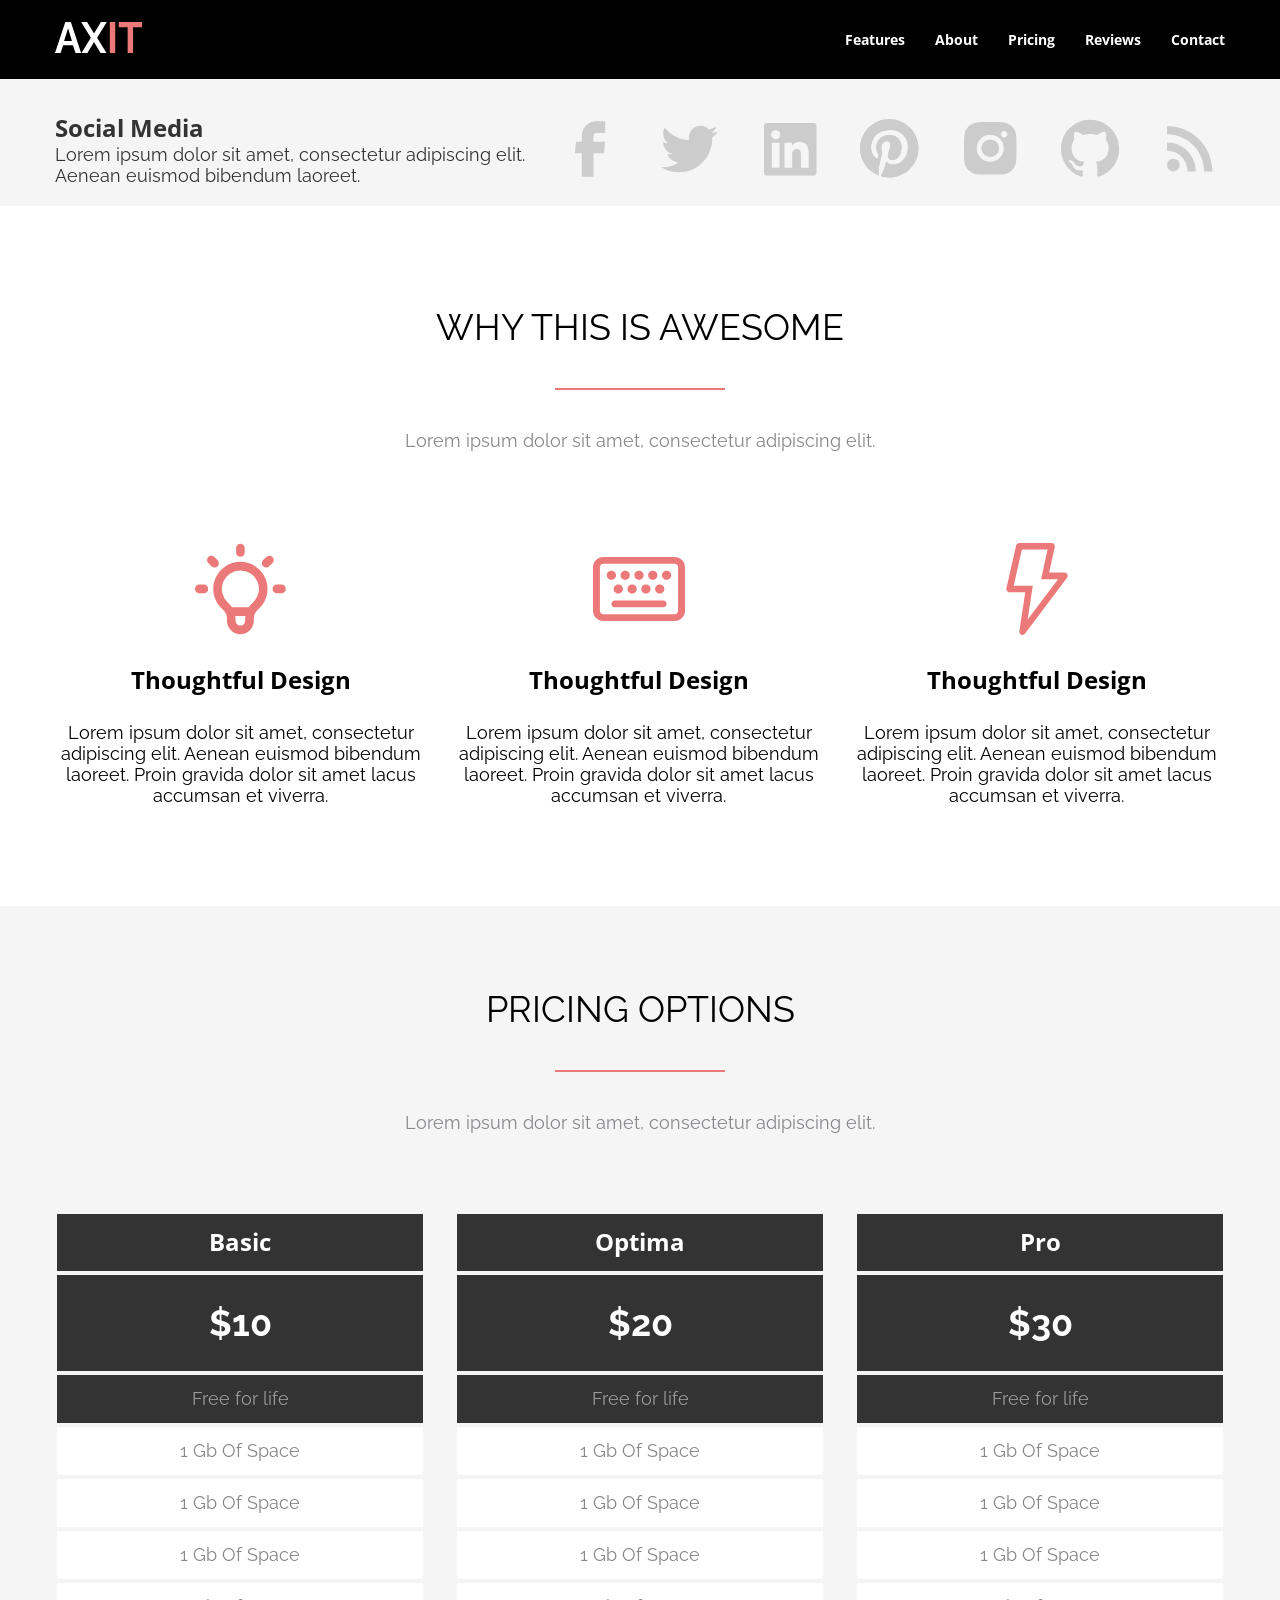
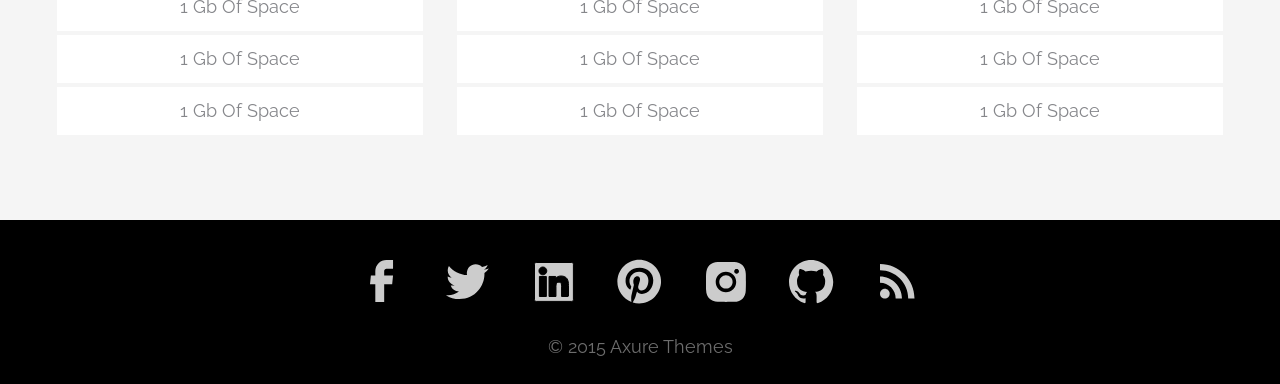
==== commit 024cf3c4: "fixed issues which were discribed in video" ====
--- a/index.html
+++ b/index.html
@@ -1,420 +1,220 @@
-<!doctype html>
+<!DOCTYPE html>
 <html lang="en">
-  <head>
-    <meta charset="UTF-8" />
-    <meta name="viewport" content="width=device-width, initial-scale=1.0" />
-    <title>AXIT</title>
-    <link rel="stylesheet" href="index.css" />
-  </head>
-  <body>
-    <header class="header">
-      <div class="container header__container">
-        <a class="header__logo" href="#">
-          <img
-            class="header__logo-img"
-            src="img/icon/attachmentsIcons/logo.svg"
-            alt="AXIT logo"
-          />
-        </a>
+<head>
+    <meta charset="UTF-8">
+    <meta name="viewport" content="width=device-width, initial-scale=1.0">
+    <title>WHY THIS IS AWESOME</title>
+    <link rel="stylesheet" href="style/style.css">
+</head>
+<body>
+        <header class="header">
+        <div class="container header__container">
+            <a href="#" class="logo">
+                <svg width="87" height="31" viewBox="0 0 87 31" fill="none" xmlns="http://www.w3.org/2000/svg">
+                    <path d="M10.3163 0H15.8289L26.1059 31H20.5146L17.9158 23.2718H8.1507L5.5913 31H0L10.3163 0ZM16.9314 19.0366L13.0726 6.24366L9.05633 19.0366H16.9314Z" fill="white"/>
+                    <path d="M32.086 0L39.016 11.4394L45.9067 0H51.813L42.1267 15.7183L51.498 31H45.5917L39.016 19.9972L32.401 31H26.4553L35.8266 15.7183L26.1403 0H32.086Z" fill="white"/>
+                    <path d="M54.8125 31V0H60.2463V31H54.8125Z" fill="#EC7979"/>
+                    <path d="M86.9874 5.2831H78.0492V31H72.6548V5.2831H63.7166V0H86.9874V5.2831Z" fill="#EC7979"/>
+                </svg>
 
-        <nav class="header__nav">
-          <a class="header__link" href="#">Features</a>
-          <a class="header__link" href="#">About</a>
-          <a class="header__link" href="#">Pricing</a>
-          <a class="header__link" href="#">Reviews</a>
-          <a class="header__link" href="#">Contact</a>
-        </nav>
-      </div>
+            </a>
+            <nav class="navigation">
+                <ul class="navigation__items">
+                    <li class="navigation__item">
+                        <a href="#" class="navigation__link">features</a>
+                    </li>
+                    <li class="navigation__item">
+                        <a href="#" class="navigation__link">About</a>
+                    </li>
+                    <li class="navigation__item">
+                        <a href="#" class="navigation__link">Pricing</a>
+                    </li>
+                    <li class="navigation__item">
+                        <a href="#" class="navigation__link">Reviews</a>
+                    </li>
+                    <li class="navigation__item">
+                        <a href="#" class="navigation__link">Contact</a>
+                    </li>                                        
+                </ul>
+            </nav>
+        </div>
     </header>
+    <section class="social-media">
+        <div class="container social-media__container">
+            <div class="social-media__description">
+                <h2 class="social-media__title">Social Media</h2>
+                <p class="social-media__text">Lorem ipsum dolor sit amet, consectetur adipiscing elit. 
+Aenean euismod bibendum laoreet.</p>
+            </div>
+            <div class="social-media__items">
+                <a href="#" class="social-media__link">
+                    <svg width="70" height="70" viewBox="0 0 70 70" fill="none" xmlns="http://www.w3.org/2000/svg">
+                        <path d="M26.8262 62.7083H38.4929V39.3458H49.0046L50.1596 27.7375H38.4929V21.875C38.4929 21.1014 38.8002 20.3596 39.3472 19.8126C39.8941 19.2656 40.636 18.9583 41.4096 18.9583H50.1596V7.29166H41.4096C37.5418 7.29166 33.8325 8.82811 31.0976 11.563C28.3627 14.2979 26.8262 18.0072 26.8262 21.875V27.7375H20.9929L19.8379 39.3458H26.8262V62.7083Z" fill="#CCCCCC"/>
+                    </svg>
+                </a>
+                <a href="#" class="social-media__link">
+                    <svg width="70" height="70" viewBox="0 0 70 70" fill="none" xmlns="http://www.w3.org/2000/svg">
+                        <path d="M57.2636 23.3247C57.3015 23.8351 57.3015 24.3426 57.3015 24.8501C57.3015 40.3813 45.4802 58.278 23.8765 58.278C17.2207 58.278 11.0373 56.3501 5.83398 53.0018C6.77898 53.1097 7.68898 53.1476 8.6719 53.1476C13.9598 53.1604 19.0979 51.3922 23.2582 48.128C20.8065 48.0836 18.4298 47.2748 16.4601 45.8143C14.4904 44.3539 13.0259 42.3148 12.2711 39.9818C12.9973 40.0897 13.7265 40.1626 14.4907 40.1626C15.5436 40.1626 16.6023 40.0168 17.5852 39.763C14.9245 39.2258 12.532 37.7836 10.8145 35.6817C9.09704 33.5797 8.16059 30.9478 8.1644 28.2334V28.0876C9.73065 28.9597 11.5477 29.5051 13.4727 29.578C11.8601 28.5064 10.5378 27.0522 9.62373 25.3453C8.7097 23.6384 8.2324 21.7317 8.2344 19.7955C8.2344 17.6138 8.81482 15.613 9.83273 13.8688C12.7848 17.5001 16.4667 20.4709 20.64 22.5887C24.8132 24.7065 29.3848 25.924 34.0586 26.1626C33.8777 25.2876 33.7669 24.3805 33.7669 23.4705C33.7661 21.9275 34.0695 20.3994 34.6596 18.9737C35.2498 17.548 36.1151 16.2526 37.2062 15.1615C38.2973 14.0704 39.5927 13.205 41.0184 12.6149C42.4442 12.0248 43.9722 11.7214 45.5152 11.7222C48.8986 11.7222 51.9523 13.1397 54.099 15.4322C56.7291 14.9236 59.2514 13.9634 61.554 12.5943C60.6773 15.3091 58.8408 17.6112 56.3886 19.0693C58.7213 18.8032 61.0011 18.1897 63.1523 17.2493C61.5456 19.5916 59.5547 21.6457 57.2636 23.3247Z" fill="#CCCCCC"/>
+                    </svg>
+                </a>
+                <a href="#" class="social-media__link">
+                    <svg width="70" height="70" viewBox="0 0 70 70" fill="none" xmlns="http://www.w3.org/2000/svg">
+                        <path d="M58.5833 9H11.9167C11.1431 9 10.4013 9.30729 9.85427 9.85427C9.30729 10.4013 9 11.1431 9 11.9167V58.5833C9 59.3569 9.30729 60.0988 9.85427 60.6457C10.4013 61.1927 11.1431 61.5 11.9167 61.5H58.5833C59.3569 61.5 60.0988 61.1927 60.6457 60.6457C61.1927 60.0988 61.5 59.3569 61.5 58.5833V11.9167C61.5 11.1431 61.1927 10.4013 60.6457 9.85427C60.0988 9.30729 59.3569 9 58.5833 9ZM24.5721 53.7329H16.7787V28.6787H24.5721V53.7329ZM20.6754 25.2575C19.478 25.2575 18.3296 24.7818 17.4828 23.9351C16.6361 23.0884 16.1604 21.94 16.1604 20.7425C16.1604 19.545 16.6361 18.3966 17.4828 17.5499C18.3296 16.7032 19.478 16.2275 20.6754 16.2275C21.8729 16.2275 23.0213 16.7032 23.868 17.5499C24.7147 18.3966 25.1904 19.545 25.1904 20.7425C25.1904 21.94 24.7147 23.0884 23.868 23.9351C23.0213 24.7818 21.8729 25.2575 20.6754 25.2575ZM53.7358 53.7329H45.9512V41.55C45.9512 38.645 45.8988 34.9088 41.9029 34.9088C37.8488 34.9088 37.2333 38.0763 37.2333 41.3458V53.7358H29.4546V28.6817H36.9213V32.1058H37.0292C38.0646 30.1371 40.6079 28.0604 44.3908 28.0604C52.2775 28.0604 53.7329 33.2463 53.7329 39.9954V53.7329H53.7358Z" fill="#CCCCCC"/>
+                    </svg>
+                </a>
+                <a href="#" class="social-media__link">
+                    <svg width="60" height="60" viewBox="0 0 60 60" fill="none" xmlns="http://www.w3.org/2000/svg">
+                    <path d="M20.5333 56.9917C23.3333 57.8375 26.1625 58.3333 29.1667 58.3333C36.9022 58.3333 44.3208 55.2604 49.7906 49.7906C55.2604 44.3208 58.3333 36.9022 58.3333 29.1667C58.3333 25.3364 57.5789 21.5437 56.1132 18.0051C54.6474 14.4664 52.499 11.2511 49.7906 8.54272C47.0822 5.83434 43.8669 3.68594 40.3283 2.22018C36.7896 0.754418 32.9969 0 29.1667 0C25.3364 0 21.5437 0.754418 18.0051 2.22018C14.4664 3.68594 11.2511 5.83434 8.54272 8.54272C3.07291 14.0125 0 21.4312 0 29.1667C0 41.5625 7.7875 52.2083 18.7833 56.4083C18.5208 54.1333 18.2583 50.3708 18.7833 47.775L22.1375 33.3667C22.1375 33.3667 21.2917 31.675 21.2917 28.9917C21.2917 24.9667 23.8 21.9625 26.6583 21.9625C29.1667 21.9625 30.3333 23.8 30.3333 26.1625C30.3333 28.6708 28.6708 32.2583 27.825 35.7C27.3292 38.5583 29.3417 41.0667 32.2583 41.0667C37.45 41.0667 41.475 35.525 41.475 27.7083C41.475 20.7083 36.4583 15.925 29.2542 15.925C21.0292 15.925 16.1875 22.05 16.1875 28.4958C16.1875 31.0042 17.0042 33.5417 18.3458 35.2042C18.6083 35.3792 18.6083 35.6125 18.5208 36.05L17.675 39.2292C17.675 39.725 17.3542 39.9 16.8583 39.55C13.125 37.9167 10.9667 32.6083 10.9667 28.3208C10.9667 19.1042 17.5 10.7333 30.1 10.7333C40.1333 10.7333 47.95 17.9375 47.95 27.5042C47.95 37.5375 41.7375 45.5875 32.8417 45.5875C30.0125 45.5875 27.2417 44.0708 26.25 42.2917L24.2958 49.2042C23.625 51.7125 21.7875 55.0667 20.5333 57.0792V56.9917Z" fill="#CCCCCC"/>
+                    <g clip-path="url(#clip0_5010_560)">
+                    <path d="M20.6993 57.1584C23.4993 58.0042 26.3285 58.5 29.3327 58.5C37.0682 58.5 44.4868 55.4271 49.9566 49.9573C55.4264 44.4875 58.4993 37.0689 58.4993 29.3334C58.4993 25.5031 57.7449 21.7104 56.2792 18.1718C54.8134 14.6331 52.665 11.4178 49.9566 8.70938C47.2482 6.001 44.0329 3.8526 40.4943 2.38684C36.9556 0.921075 33.1629 0.166656 29.3327 0.166656C25.5024 0.166656 21.7097 0.921075 18.1711 2.38684C14.6324 3.8526 11.4171 6.001 8.70874 8.70938C3.23893 14.1792 0.166016 21.5979 0.166016 29.3334C0.166016 41.7292 7.95352 52.375 18.9493 56.575C18.6868 54.3 18.4243 50.5375 18.9493 47.9417L22.3035 33.5334C22.3035 33.5334 21.4577 31.8417 21.4577 29.1584C21.4577 25.1334 23.966 22.1292 26.8243 22.1292C29.3327 22.1292 30.4993 23.9667 30.4993 26.3292C30.4993 28.8375 28.8368 32.425 27.991 35.8667C27.4952 38.725 29.5077 41.2334 32.4243 41.2334C37.616 41.2334 41.641 35.6917 41.641 27.875C41.641 20.875 36.6243 16.0917 29.4202 16.0917C21.1952 16.0917 16.3535 22.2167 16.3535 28.6625C16.3535 31.1709 17.1702 33.7084 18.5118 35.3709C18.7743 35.5459 18.7743 35.7792 18.6868 36.2167L17.841 39.3959C17.841 39.8917 17.5202 40.0667 17.0243 39.7167C13.291 38.0834 11.1327 32.775 11.1327 28.4875C11.1327 19.2709 17.666 10.9 30.266 10.9C40.2993 10.9 48.116 18.1042 48.116 27.6709C48.116 37.7042 41.9035 45.7542 33.0077 45.7542C30.1785 45.7542 27.4077 44.2375 26.416 42.4584L24.4618 49.3709C23.791 51.8792 21.9535 55.2334 20.6993 57.2459V57.1584Z" fill="#CCCCCC"/>
+                    </g>
+                    <defs>
+                    <clipPath id="clip0_5010_560">
+                    <rect width="59" height="59" fill="white" transform="translate(0.166016 0.166656)"/>
+                    </clipPath>
+                    </defs>
+                    </svg>
+                </a>
+                <a href="#" class="social-media__link">
+                    <svg width="53" height="53" viewBox="0 0 53 53" fill="none" xmlns="http://www.w3.org/2000/svg">
+                    <path d="M52.3542 15.5283C52.3247 13.3193 51.9112 11.1323 51.1321 9.065C50.4564 7.32128 49.4245 5.73766 48.1022 4.41534C46.7798 3.09302 45.1962 2.06106 43.4525 1.38542C41.4118 0.619375 39.2559 0.205162 37.0767 0.160417C34.2708 0.0350002 33.3812 0 26.2587 0C19.1362 0 18.2233 1.95578e-07 15.4379 0.160417C13.2596 0.205491 11.1048 0.619699 9.065 1.38542C7.321 2.06059 5.73714 3.09238 4.41476 4.41476C3.09238 5.73714 2.06059 7.321 1.38542 9.065C0.61784 11.1041 0.204526 13.2595 0.163333 15.4379C0.0379166 18.2467 0 19.1363 0 26.2588C0 33.3813 -2.17309e-08 34.2913 0.163333 37.0796C0.207083 39.2613 0.618333 41.4138 1.38542 43.4583C2.06173 45.2018 3.09428 46.785 4.4171 48.1068C5.73993 49.4287 7.32394 50.46 9.06792 51.135C11.1021 51.9318 13.2573 52.3757 15.4408 52.4475C18.2496 52.5729 19.1392 52.6108 26.2617 52.6108C33.3842 52.6108 34.2971 52.6108 37.0825 52.4475C39.2617 52.4046 41.4177 51.9913 43.4583 51.2254C45.2016 50.549 46.7848 49.5168 48.107 48.1945C49.4293 46.8723 50.4615 45.2891 51.1379 43.5458C51.905 41.5042 52.3162 39.3517 52.36 37.1671C52.4854 34.3613 52.5233 33.4717 52.5233 26.3463C52.5175 19.2238 52.5175 18.3196 52.3542 15.5283ZM26.2413 39.7279C18.7921 39.7279 12.7575 33.6933 12.7575 26.2442C12.7575 18.795 18.7921 12.7604 26.2413 12.7604C29.8174 12.7604 33.247 14.181 35.7757 16.7097C38.3044 19.2384 39.725 22.6681 39.725 26.2442C39.725 29.8203 38.3044 33.2499 35.7757 35.7786C33.247 38.3073 29.8174 39.7279 26.2413 39.7279ZM40.2617 15.4058C39.8487 15.4062 39.4396 15.3252 39.058 15.1673C38.6763 15.0094 38.3296 14.7778 38.0376 14.4858C37.7455 14.1937 37.5139 13.847 37.3561 13.4653C37.1982 13.0837 37.1171 12.6747 37.1175 12.2617C37.1175 11.849 37.1988 11.4403 37.3567 11.059C37.5147 10.6777 37.7462 10.3313 38.038 10.0394C38.3298 9.74761 38.6763 9.51612 39.0575 9.35818C39.4388 9.20025 39.8475 9.11896 40.2602 9.11896C40.6729 9.11896 41.0816 9.20025 41.4629 9.35818C41.8442 9.51612 42.1906 9.74761 42.4824 10.0394C42.7743 10.3313 43.0058 10.6777 43.1637 11.059C43.3216 11.4403 43.4029 11.849 43.4029 12.2617C43.4029 14 41.9971 15.4058 40.2617 15.4058Z" fill="#CCCCCC"/>
+                    <path d="M26.2412 35.003C31.0785 35.003 34.9999 31.0815 34.9999 26.2442C34.9999 21.4069 31.0785 17.4855 26.2412 17.4855C21.4038 17.4855 17.4824 21.4069 17.4824 26.2442C17.4824 31.0815 21.4038 35.003 26.2412 35.003Z" fill="#CCCCCC"/>
+                    </svg>
+                </a>
+                <a href="#" class="social-media__link">
+                    <svg width="70" height="70" viewBox="0 0 70 70" fill="none" xmlns="http://www.w3.org/2000/svg">
+                    <path fill-rule="evenodd" clip-rule="evenodd" d="M35.0752 5.83334C19.0073 5.83334 5.98438 18.8563 5.98438 34.9242C5.98438 47.775 14.3173 58.6804 25.879 62.5304C27.3344 62.7929 27.8594 61.8975 27.8594 61.1275C27.8594 60.4363 27.836 58.6046 27.8273 56.1808C19.7335 57.9367 18.0244 52.2783 18.0244 52.2783C16.706 48.9183 14.7956 48.0229 14.7956 48.0229C12.156 46.2175 14.9969 46.2583 14.9969 46.2583C17.9194 46.4625 19.4506 49.2567 19.4506 49.2567C22.0465 53.7017 26.264 52.4183 27.9148 51.6746C28.1802 49.7933 28.9385 48.51 29.7669 47.7838C23.3094 47.0517 16.5194 44.555 16.5194 33.4046C16.5194 30.2342 17.654 27.6325 19.506 25.6025C19.2115 24.8646 18.2052 21.9042 19.7948 17.9025C19.7948 17.9025 22.236 17.1179 27.7923 20.8804C30.1653 20.2349 32.6131 19.9054 35.0723 19.9004C37.5316 19.9044 39.9795 20.2339 42.3523 20.8804C47.9115 17.115 50.3498 17.9025 50.3498 17.9025C51.9394 21.9042 50.9419 24.8646 50.6385 25.6025C52.5052 27.6325 53.6252 30.2313 53.6252 33.4046C53.6252 44.5842 46.8294 47.04 40.3485 47.7604C41.384 48.6588 42.3173 50.4321 42.3173 53.1446C42.3173 57.0354 42.2823 60.1738 42.2823 61.1275C42.2823 61.9063 42.8015 62.8104 44.286 62.5246C55.8419 58.6688 64.166 47.7721 64.166 34.9242C64.166 18.8563 51.1431 5.83334 35.0752 5.83334Z" fill="#CCCCCC"/>
+                    </svg>
+                </a>
+                <a href="#" class="social-media__link">
+                    <svg width="46" height="46" viewBox="0 0 46 46" fill="none" xmlns="http://www.w3.org/2000/svg">
+                    <path d="M6.35833 45.3835C9.86994 45.3835 12.7167 42.5367 12.7167 39.0251C12.7167 35.5135 9.86994 32.6668 6.35833 32.6668C2.84672 32.6668 0 35.5135 0 39.0251C0 42.5367 2.84672 45.3835 6.35833 45.3835Z" fill="#CCCCCC"/>
+                    <path d="M0 0V8.25417C20.5042 8.25417 37.1292 24.8792 37.1292 45.3833H45.3833C45.3833 20.3292 25.0542 0 0 0ZM0 16.5083V24.7625C11.375 24.7625 20.6208 34.0083 20.6208 45.3833H28.875C28.875 29.4292 15.9542 16.5083 0 16.5083Z" fill="#CCCCCC"/>
+                    </svg>
+                </a>                                               
+            </div>
+        </div>
+    </section>
+    <section class="awesome">
+        <div class="container">
+            <div class="intro">
+                <h2 class="intro__title">WHY THIS IS AWESOME</h2>
+                <div class="intro__line"></div>
+                <p class="intro__text">Lorem ipsum dolor sit amet, consectetur adipiscing elit.</p>
+            </div>
+            <div class="awesome__items">
+                <div class="awesome__item">
+                    <svg class="awesome__icon" width="73" height="72" viewBox="0 0 73 72" fill="none" xmlns="http://www.w3.org/2000/svg">
+                    <path d="M27.5475 53.983H44.4714M36.0113 3.41669V7.02856M59.0594 12.9376L56.4989 15.4912M68.606 35.9236H64.9844M7.03814 35.9236H3.4165M15.5236 15.4912L12.9631 12.9376M23.2051 48.6952C20.6731 46.1693 18.949 42.9515 18.2507 39.4484C17.5523 35.9454 17.9112 32.3145 19.2819 29.0148C20.6526 25.7152 22.9736 22.895 25.9514 20.9108C28.9292 18.9266 32.43 17.8676 36.0113 17.8676C39.5925 17.8676 43.0934 18.9266 46.0711 20.9108C49.0489 22.895 51.3699 25.7152 52.7406 29.0148C54.1113 32.3145 54.4702 35.9454 53.7719 39.4484C53.0735 42.9515 51.3494 46.1693 48.8174 48.6952L46.8327 50.6709C45.6981 51.8027 44.7981 53.1462 44.1842 54.6249C43.5702 56.1036 43.2543 57.6884 43.2545 59.2888V61.2067C43.2545 63.1226 42.4914 64.96 41.133 66.3147C39.7747 67.6694 37.9323 68.4305 36.0113 68.4305C34.0902 68.4305 32.2479 67.6694 30.8895 66.3147C29.5311 64.96 28.768 63.1226 28.768 61.2067V59.2888C28.768 56.0562 27.4787 52.9536 25.1898 50.6709L23.2051 48.6952Z" stroke="#EC7979" stroke-width="6.83333" stroke-linecap="round" stroke-linejoin="round"/>
+                    </svg>
+                    <h3 class="awesome__subtitle">Thoughtful Design</h3>
+                    <p class="awesome__desc">Lorem ipsum dolor sit amet, consectetur adipiscing  elit. Aenean euismod bibendum laoreet. Proin gravida  dolor sit amet lacus accumsan et viverra.</p>
 
-    <main>
-      <section class="banner">
-        <div class="container banner__container">
-          <div class="banner__logo">
-            <img
-              class="banner__logo-img"
-              src="img/icon/attachmentsIcons/logo.svg"
-              alt="AXIT logo"
-            />
-          </div>
-
-          <h1 class="banner__title">
-            MODERN AXURE TEMPLATE FOR BEAUTIFUL PROTOTYPES
-          </h1>
-
-          <div class="section-line section-line--light banner__line"></div>
-
-          <p class="banner__description">
-            Lorem ipsum dolor sit amet, consectetur adipiscing elit.
-          </p>
-
-          <a class="banner__button" href="#">Download</a>
-        </div>
-      </section>
-
-      <section class="social">
-        <div class="container social__container">
-          <div class="social__content">
-            <h2 class="social__title">Social Media</h2>
-            <p class="social__text">
-              Lorem ipsum dolor sit amet, consectetur adipiscing elit. Aenean
-              euismod bibendum laoreet.
-            </p>
-          </div>
-
-          <div class="social__links">
-            <a class="social__link" href="#">
-              <img
-                class="social__icon"
-                src="img/icon/attachmentsIcons/facebook_icon.svg"
-                alt="Facebook"
-              />
-            </a>
-            <a class="social__link" href="#">
-              <img
-                class="social__icon"
-                src="img/icon/attachmentsIcons/twitter_icon.svg"
-                alt="Twitter"
-              />
-            </a>
-            <a class="social__link" href="#">
-              <img
-                class="social__icon"
-                src="img/icon/attachmentsIcons/linkedin_icon.svg"
-                alt="LinkedIn"
-              />
-            </a>
-            <a class="social__link" href="#">
-              <img
-                class="social__icon"
-                src="img/icon/attachmentsIcons/pinterest_icon.svg"
-                alt="Pinterest"
-              />
-            </a>
-            <a class="social__link" href="#">
-              <img
-                class="social__icon"
-                src="img/icon/attachmentsIcons/instagram_icon.svg"
-                alt="Instagram"
-              />
-            </a>
-            <a class="social__link" href="#">
-              <img
-                class="social__icon"
-                src="img/icon/attachmentsIcons/github_icon.svg"
-                alt="GitHub"
-              />
-            </a>
-            <a class="social__link" href="#">
-              <img
-                class="social__icon"
-                src="img/icon/attachmentsIcons/rss_icon.svg"
-                alt="RSS"
-              />
-            </a>
-          </div>
-        </div>
-      </section>
-
-      <section class="awesome">
+                </div>
+                <div class="awesome__item">
+                    <svg class="awesome__icon" width="66" height="46" viewBox="0 0 66 46" fill="none" xmlns="http://www.w3.org/2000/svg">
+                    <path d="M58.5731 0C60.5429 0 62.4319 0.778611 63.8247 2.16455C65.2175 3.55048 66 5.43021 66 7.39022V38.6098C66 40.5698 65.2175 42.4495 63.8247 43.8355C62.4319 45.2214 60.5429 46 58.5731 46H7.42686C6.45155 46 5.48579 45.8088 4.58472 45.4375C3.68365 45.0661 2.86492 44.5217 2.17528 43.8355C1.48563 43.1492 0.93857 42.3345 0.565336 41.4379C0.192101 40.5413 0 39.5803 0 38.6098V7.39022C0 5.43021 0.78247 3.55048 2.17528 2.16455C3.56808 0.778611 5.45713 0 7.42686 0H58.5731ZM58.5731 4.92681H7.42686C6.77028 4.92681 6.1406 5.18635 5.67633 5.64833C5.21206 6.11031 4.95124 6.73688 4.95124 7.39022V38.6098C4.95124 39.9696 6.06032 41.0732 7.42686 41.0732H58.5731C59.2297 41.0732 59.8594 40.8137 60.3237 40.3517C60.7879 39.8897 61.0488 39.2631 61.0488 38.6098V7.39022C61.0488 6.73688 60.7879 6.11031 60.3237 5.64833C59.8594 5.18635 59.2297 4.92681 58.5731 4.92681ZM15.6789 31.2031H50.3376C50.9648 31.2033 51.5686 31.4404 52.0269 31.8665C52.4852 32.2926 52.7639 32.876 52.8067 33.4986C52.8494 34.1213 52.6531 34.737 52.2572 35.2211C51.8614 35.7053 51.2956 36.0219 50.6743 36.107L50.3376 36.13H15.6789C15.0517 36.1298 14.4479 35.8927 13.9896 35.4666C13.5313 35.0405 13.2526 34.4571 13.2098 33.8345C13.1671 33.2118 13.3634 32.5961 13.7593 32.112C14.1551 31.6278 14.7209 31.3112 15.3422 31.2261L15.6789 31.2031ZM47.862 19.7072C48.7374 19.7072 49.577 20.0533 50.196 20.6693C50.815 21.2852 51.1628 22.1207 51.1628 22.9918C51.1628 23.8629 50.815 24.6983 50.196 25.3143C49.577 25.9303 48.7374 26.2763 47.862 26.2763C46.9865 26.2763 46.147 25.9303 45.5279 25.3143C44.9089 24.6983 44.5611 23.8629 44.5611 22.9918C44.5611 22.1207 44.9089 21.2852 45.5279 20.6693C46.147 20.0533 46.9865 19.7072 47.862 19.7072ZM28.0735 19.7072C28.949 19.7072 29.7885 20.0533 30.4076 20.6693C31.0266 21.2852 31.3743 22.1207 31.3743 22.9918C31.3743 23.8629 31.0266 24.6983 30.4076 25.3143C29.7885 25.9303 28.949 26.2763 28.0735 26.2763C27.1981 26.2763 26.3585 25.9303 25.7395 25.3143C25.1205 24.6983 24.7727 23.8629 24.7727 22.9918C24.7727 22.1207 25.1205 21.2852 25.7395 20.6693C26.3585 20.0533 27.1981 19.7072 28.0735 19.7072ZM18.171 19.7072C19.0465 19.7072 19.8861 20.0533 20.5051 20.6693C21.1241 21.2852 21.4719 22.1207 21.4719 22.9918C21.4719 23.8629 21.1241 24.6983 20.5051 25.3143C19.8861 25.9303 19.0465 26.2763 18.171 26.2763C17.2956 26.2763 16.456 25.9303 15.837 25.3143C15.218 24.6983 14.8702 23.8629 14.8702 22.9918C14.8702 22.1207 15.218 21.2852 15.837 20.6693C16.456 20.0533 17.2956 19.7072 18.171 19.7072ZM37.976 19.7072C38.8514 19.7072 39.691 20.0533 40.31 20.6693C40.9291 21.2852 41.2768 22.1207 41.2768 22.9918C41.2768 23.8629 40.9291 24.6983 40.31 25.3143C39.691 25.9303 38.8514 26.2763 37.976 26.2763C37.1006 26.2763 36.261 25.9303 35.642 25.3143C35.0229 24.6983 34.6752 23.8629 34.6752 22.9918C34.6752 22.1207 35.0229 21.2852 35.642 20.6693C36.261 20.0533 37.1006 19.7072 37.976 19.7072ZM13.2033 9.85362C14.0787 9.85362 14.9183 10.1997 15.5373 10.8156C16.1564 11.4316 16.5041 12.2671 16.5041 13.1382C16.5041 14.0093 16.1564 14.8447 15.5373 15.4607C14.9183 16.0767 14.0787 16.4227 13.2033 16.4227C12.3279 16.4227 11.4883 16.0767 10.8693 15.4607C10.2502 14.8447 9.90248 14.0093 9.90248 13.1382C9.90248 12.2671 10.2502 11.4316 10.8693 10.8156C11.4883 10.1997 12.3279 9.85362 13.2033 9.85362ZM23.0893 9.85362C23.9647 9.85362 24.8043 10.1997 25.4233 10.8156C26.0423 11.4316 26.3901 12.2671 26.3901 13.1382C26.3901 14.0093 26.0423 14.8447 25.4233 15.4607C24.8043 16.0767 23.9647 16.4227 23.0893 16.4227C22.2138 16.4227 21.3743 16.0767 20.7552 15.4607C20.1362 14.8447 19.7884 14.0093 19.7884 13.1382C19.7884 12.2671 20.1362 11.4316 20.7552 10.8156C21.3743 10.1997 22.2138 9.85362 23.0893 9.85362ZM32.9917 9.85362C33.8672 9.85362 34.7068 10.1997 35.3258 10.8156C35.9448 11.4316 36.2926 12.2671 36.2926 13.1382C36.2926 14.0093 35.9448 14.8447 35.3258 15.4607C34.7068 16.0767 33.8672 16.4227 32.9917 16.4227C32.1163 16.4227 31.2767 16.0767 30.6577 15.4607C30.0387 14.8447 29.6909 14.0093 29.6909 13.1382C29.6909 12.2671 30.0387 11.4316 30.6577 10.8156C31.2767 10.1997 32.1163 9.85362 32.9917 9.85362ZM42.8942 9.85362C43.7697 9.85362 44.6092 10.1997 45.2283 10.8156C45.8473 11.4316 46.195 12.2671 46.195 13.1382C46.195 14.0093 45.8473 14.8447 45.2283 15.4607C44.6092 16.0767 43.7697 16.4227 42.8942 16.4227C42.0188 16.4227 41.1792 16.0767 40.5602 15.4607C39.9412 14.8447 39.5934 14.0093 39.5934 13.1382C39.5934 12.2671 39.9412 11.4316 40.5602 10.8156C41.1792 10.1997 42.0188 9.85362 42.8942 9.85362ZM52.7967 9.85362C53.6721 9.85362 54.5117 10.1997 55.1307 10.8156C55.7498 11.4316 56.0975 12.2671 56.0975 13.1382C56.0975 14.0093 55.7498 14.8447 55.1307 15.4607C54.5117 16.0767 53.6721 16.4227 52.7967 16.4227C51.9213 16.4227 51.0817 16.0767 50.4627 15.4607C49.8436 14.8447 49.4959 14.0093 49.4959 13.1382C49.4959 12.2671 49.8436 11.4316 50.4627 10.8156C51.0817 10.1997 51.9213 9.85362 52.7967 9.85362Z" fill="#EC7979"/>
+                    </svg>
+                    <h3 class="awesome__subtitle">Thoughtful Design</h3>
+                    <p class="awesome__desc">Lorem ipsum dolor sit amet, consectetur adipiscing  elit. Aenean euismod bibendum laoreet. Proin gravida  dolor sit amet lacus accumsan et viverra.</p>
+                </div>
+                <div class="awesome__item">
+                    <svg class="awesome__icon" width="44" height="66" viewBox="0 0 44 66" fill="none" xmlns="http://www.w3.org/2000/svg">
+                    <path d="M10.7308 65.8114C10.2572 65.6078 9.86369 65.2494 9.61227 64.7927C9.36084 64.336 9.26586 63.8071 9.34231 63.2893L13.5542 35.3575H2.37647C2.0221 35.3672 1.67028 35.2939 1.34815 35.1432C1.02602 34.9925 0.742197 34.7684 0.518571 34.4882C0.294944 34.2081 0.137497 33.8793 0.0583768 33.5274C-0.0207433 33.1754 -0.0194209 32.8096 0.0622413 32.4583L7.00493 1.81582C7.1271 1.28846 7.42391 0.820076 7.84542 0.489504C8.26692 0.158932 8.78737 -0.0136382 9.31916 0.00084246H32.4615C32.8072 -0.000354887 33.1488 0.077363 33.4612 0.228286C33.7735 0.379208 34.0488 0.5995 34.2666 0.872974C34.4875 1.14954 34.6439 1.47353 34.724 1.82057C34.8042 2.16761 34.806 2.52865 34.7294 2.87652L30.7258 21.2149H41.7184C42.1521 21.214 42.5774 21.3373 42.9456 21.5706C43.3139 21.804 43.6104 22.1381 43.8012 22.5348C43.967 22.9156 44.0308 23.3343 43.9861 23.7484C43.9414 24.1624 43.7898 24.557 43.5466 24.892L13.4616 64.9629C13.2583 65.2699 12.9868 65.5238 12.6692 65.7039C12.3515 65.8841 11.9967 65.9856 11.6334 66C11.3237 65.9941 11.0178 65.9302 10.7308 65.8114ZM24.9402 25.9291L29.5687 4.71507H11.1705L5.2924 30.6433H18.9695L15.2899 54.8744L37.0899 25.9291H24.9402Z" fill="#EC7979"/>
+                    </svg>
+                    <h3 class="awesome__subtitle">Thoughtful Design</h3>
+                    <p class="awesome__desc">Lorem ipsum dolor sit amet, consectetur adipiscing  elit. Aenean euismod bibendum laoreet. Proin gravida  dolor sit amet lacus accumsan et viverra.</p>
+                </div>
+            </div>
+        </div>
+    </section>    
+    <section class="pricing">
         <div class="container">
-          <h2 class="section-title">WHY THIS IS AWESOME</h2>
-
-          <div class="section-line"></div>
-
-          <p class="section-description">
-            Lorem ipsum dolor sit amet, consectetur adipiscing elit.
-          </p>
-
-          <div class="awesome__card">
-            <img
-              class="awesome__card-img"
-              src="img/icon/about_icon_1.svg"
-              alt="light bulb"
-            />
-            <h3 class="awesome__card-title">Thoughtful Design</h3>
-            <p class="awesome__card-text">
-              Lorem ipsum dolor sit amet, consectetur adipiscing elit. Aenean
-              euismod bibendum laoreet. Proin gravida dolor sit amet lacus
-              accumsan et viverra.
-            </p>
-          </div>
-
-          <div class="awesome__card">
-            <img
-              class="awesome__card-img"
-              src="img/icon/about_icon_2.png"
-              alt="keyboard"
-            />
-            <h3 class="awesome__card-title">Thoughtful Design</h3>
-            <p class="awesome__card-text">
-              Lorem ipsum dolor sit amet, consectetur adipiscing elit. Aenean
-              euismod bibendum laoreet. Proin gravida dolor sit amet lacus
-              accumsan et viverra.
-            </p>
-          </div>
-
-          <div class="awesome__card">
-            <img
-              class="awesome__card-img"
-              src="img/icon/about_icon_3.png"
-              alt="lightning"
-            />
-            <h3 class="awesome__card-title">Thoughtful Design</h3>
-            <p class="awesome__card-text">
-              Lorem ipsum dolor sit amet, consectetur adipiscing elit. Aenean
-              euismod bibendum laoreet. Proin gravida dolor sit amet lacus
-              accumsan et viverra.
-            </p>
-          </div>
-        </div>
-      </section>
-
-      <section class="pricing">
-        <div class="container">
-          <h2 class="section-title">PRICING OPTIONS</h2>
-
-          <div class="section-line"></div>
-
-          <p class="section-description pricing__description">
-            Lorem ipsum dolor sit amet, consectetur adipiscing elit.
-          </p>
-
-          <div class="pricing__cards">
-            <div class="pricing__card">
-              <h3 class="pricing__card-row pricing__card-name">Basic</h3>
-              <p class="pricing__card-row pricing__card-price">$10</p>
-              <p class="pricing__card-row pricing__card-note">Free for life</p>
-
-              <ul class="pricing__features">
-                <li class="pricing__feature">1 Gb Of Space</li>
-                <li class="pricing__feature">1 Gb Of Space</li>
-                <li class="pricing__feature">1 Gb Of Space</li>
-                <li class="pricing__feature">1 Gb Of Space</li>
-                <li class="pricing__feature">1 Gb Of Space</li>
-                <li class="pricing__feature">1 Gb Of Space</li>
-              </ul>
-            </div>
-
-            <div class="pricing__card">
-              <h3 class="pricing__card-row pricing__card-name">Optima</h3>
-              <p class="pricing__card-row pricing__card-price">$20</p>
-              <p class="pricing__card-row pricing__card-note">Free for life</p>
-
-              <ul class="pricing__features">
-                <li class="pricing__feature">1 Gb Of Space</li>
-                <li class="pricing__feature">1 Gb Of Space</li>
-                <li class="pricing__feature">1 Gb Of Space</li>
-                <li class="pricing__feature">1 Gb Of Space</li>
-                <li class="pricing__feature">1 Gb Of Space</li>
-                <li class="pricing__feature">1 Gb Of Space</li>
-              </ul>
-            </div>
-
-            <div class="pricing__card">
-              <h3 class="pricing__card-row pricing__card-name">Pro</h3>
-              <p class="pricing__card-row pricing__card-price">$30</p>
-              <p class="pricing__card-row pricing__card-note">Free for life</p>
-
-              <ul class="pricing__features">
-                <li class="pricing__feature">1 Gb Of Space</li>
-                <li class="pricing__feature">1 Gb Of Space</li>
-                <li class="pricing__feature">1 Gb Of Space</li>
-                <li class="pricing__feature">1 Gb Of Space</li>
-                <li class="pricing__feature">1 Gb Of Space</li>
-                <li class="pricing__feature">1 Gb Of Space</li>
-              </ul>
-            </div>
-          </div>
-        </div>
-      </section>
-
-      <section class="customers">
-        <div class="container">
-          <h2 class="section-title">WHAT OUR CUSTOMERS ARE SAYING</h2>
-
-          <div class="section-line"></div>
-
-          <p class="section-description customers__description">
-            Lorem ipsum dolor sit amet, consectetur adipiscing elit.
-          </p>
-
-          <div class="customers__card">
-            <p class="customers__quote">
-              Lorem ipsum dolor sit amet, consectetur adipisicing elit. Doloribus
-              accusamus expedita repellat similique odio aspernatur ex,
-              architecto eaque quo suscipit.
-            </p>
-            <div class="customers__person">
-              <img
-                class="customers__avatar"
-                src="img/customers/davis.jpg"
-                alt="Davis Rhiel Madsen"
-              />
-              <div class="customers__info">
-                <h3 class="customers__name">Davis Rhiel Madsen</h3>
-                <p class="customers__job">Manager</p>
-              </div>
-            </div>
-          </div>
-
-          <div class="customers__card">
-            <p class="customers__quote">
-              Lorem ipsum dolor sit amet, consectetur adipisicing elit. Doloribus
-              accusamus expedita repellat similique odio aspernatur ex,
-              architecto eaque quo suscipit.
-            </p>
-            <div class="customers__person">
-              <img
-                class="customers__avatar"
-                src="img/customers/jaydon.jpg"
-                alt="Jaydon Rosser"
-              />
-              <div class="customers__info">
-                <h3 class="customers__name">Jaydon Rosser</h3>
-                <p class="customers__job">Manager</p>
-              </div>
-            </div>
-          </div>
-
-          <div class="customers__card">
-            <p class="customers__quote">
-              Lorem ipsum dolor sit amet, consectetur adipisicing elit. Doloribus
-              accusamus expedita repellat similique odio aspernatur ex,
-              architecto eaque quo suscipit.
-            </p>
-            <div class="customers__person">
-              <img
-                class="customers__avatar"
-                src="img/customers/cooper.jpg"
-                alt="Cooper Dorwart"
-              />
-              <div class="customers__info">
-                <h3 class="customers__name">Cooper Dorwart</h3>
-                <p class="customers__job">Manager</p>
-              </div>
-            </div>
-          </div>
-        </div>
-      </section>
-
-      <section class="stylish">
-        <div class="container stylish__container">
-          <h2 class="stylish__title">STYLISH AXURE DESIGN</h2>
-
-          <div class="section-line section-line--light"></div>
-
-          <p class="stylish__description">
-            Use the sections you need, remove the ones you do not. Create
-            gorgeous prototypes faster than ever!
-          </p>
-
-          <a class="stylish__button" href="#">Download</a>
-        </div>
-      </section>
-
-      <section class="contact">
-        <div class="container contact__container">
-          <h2 class="section-title">CONTACT US</h2>
-
-          <div class="section-line"></div>
-
-          <p class="section-description contact__description">
-            Lorem ipsum dolor sit amet, consectetur adipiscing elit.
-          </p>
-
-          <form class="contact__form" action="#" method="post">
-            <div class="contact__fields">
-              <div class="contact__inputs">
-                <input
-                  class="contact__input"
-                  type="text"
-                  name="name"
-                  placeholder="Name"
-                />
-                <input
-                  class="contact__input"
-                  type="email"
-                  name="email"
-                  placeholder="Email"
-                />
-                <input
-                  class="contact__input"
-                  type="password"
-                  name="password"
-                  placeholder="Password"
-                />
-              </div>
-
-              <textarea
-                class="contact__message"
-                name="message"
-                placeholder="Message"
-              ></textarea>
-            </div>
-
-            <button class="contact__button" type="submit">Send Message</button>
-          </form>
-        </div>
-      </section>
-    </main>
-
+            <div class="intro">
+                <h2 class="intro__title">pricing options</h2>
+                <div class="intro__line"></div>
+                <p class="intro__text intro__text_margin-bottom_79px">Lorem ipsum dolor sit amet, consectetur adipiscing elit.</p>
+            </div>
+            <div class="pricing__table">
+                <ul class="pricing__col">
+                    <li class="pricing__col-subtitle">Basic</li>
+                    <li class="pricing__col-price">$10</li>
+                    <li class="pricing__col-text">Free for life</li>
+                    <li class="pricing__col-item">1 gb of space</li>
+                    <li class="pricing__col-item">1 gb of space</li>
+                    <li class="pricing__col-item">1 gb of space</li>
+                    <li class="pricing__col-item">1 gb of space</li>
+                    <li class="pricing__col-item">1 gb of space</li>
+                    <li class="pricing__col-item">1 gb of space</li>
+                </ul>
+                <ul class="pricing__col">
+                    <li class="pricing__col-subtitle">Optima</li>
+                    <li class="pricing__col-price">$20</li>
+                    <li class="pricing__col-text">Free for life</li>
+                    <li class="pricing__col-item">1 gb of space</li>
+                    <li class="pricing__col-item">1 gb of space</li>
+                    <li class="pricing__col-item">1 gb of space</li>
+                    <li class="pricing__col-item">1 gb of space</li>
+                    <li class="pricing__col-item">1 gb of space</li>
+                    <li class="pricing__col-item">1 gb of space</li>
+                </ul>
+                <ul class="pricing__col">
+                    <li class="pricing__col-subtitle">Pro</li>
+                    <li class="pricing__col-price">$30</li>
+                    <li class="pricing__col-text">Free for life</li>
+                    <li class="pricing__col-item">1 gb of space</li>
+                    <li class="pricing__col-item">1 gb of space</li>
+                    <li class="pricing__col-item">1 gb of space</li>
+                    <li class="pricing__col-item">1 gb of space</li>
+                    <li class="pricing__col-item">1 gb of space</li>
+                    <li class="pricing__col-item">1 gb of space</li>
+                </ul>
+            </div>
+        </div>
+    </section>
     <footer class="footer">
-      <div class="container footer__container">
-        <div class="footer__links">
-          <a class="footer__link" href="#">
-            <img
-              class="footer__icon"
-              src="img/icon/attachmentsIcons/facebook_icon.svg"
-              alt="Facebook"
-            />
-          </a>
-          <a class="footer__link" href="#">
-            <img
-              class="footer__icon"
-              src="img/icon/attachmentsIcons/twitter_icon.svg"
-              alt="Twitter"
-            />
-          </a>
-          <a class="footer__link" href="#">
-            <img
-              class="footer__icon"
-              src="img/icon/attachmentsIcons/linkedin_icon.svg"
-              alt="LinkedIn"
-            />
-          </a>
-          <a class="footer__link" href="#">
-            <img
-              class="footer__icon"
-              src="img/icon/attachmentsIcons/pinterest_icon.svg"
-              alt="Pinterest"
-            />
-          </a>
-          <a class="footer__link" href="#">
-            <img
-              class="footer__icon"
-              src="img/icon/attachmentsIcons/instagram_icon.svg"
-              alt="Instagram"
-            />
-          </a>
-          <a class="footer__link" href="#">
-            <img
-              class="footer__icon"
-              src="img/icon/attachmentsIcons/github_icon.svg"
-              alt="GitHub"
-            />
-          </a>
-          <a class="footer__link" href="#">
-            <img
-              class="footer__icon"
-              src="img/icon/attachmentsIcons/rss_icon.svg"
-              alt="RSS"
-            />
-          </a>
-        </div>
-
-        <p class="footer__copyright">&copy; 2015 Axure Themes</p>
-      </div>
+        <div class="container footer__container">
+            <div class="footer__media-items">
+                <a href="#" class="footer__media-link">
+                    <svg width="24" height="43" viewBox="0 0 24 43" fill="none" xmlns="http://www.w3.org/2000/svg">
+                    <path d="M5.31113 42.1167H14.1778V24.3612H22.1667L23.0445 15.5388H14.1778V11.0833C14.1778 10.4954 14.4113 9.93162 14.827 9.51591C15.2428 9.10021 15.8066 8.86667 16.3945 8.86667H23.0445V0H16.3945C13.455 0 10.6359 1.1677 8.55737 3.24623C6.47884 5.32476 5.31113 8.14385 5.31113 11.0833V15.5388H0.8778L0 24.3612H5.31113V42.1167Z" fill="#CCCCCC"/>
+                    </svg>
+                </a>
+                <a href="#" class="footer__media-link">
+                    <svg width="54" height="54" viewBox="0 0 54 54" fill="none" xmlns="http://www.w3.org/2000/svg">
+                    <path d="M44.0865 17.8179C44.1153 18.2058 44.1153 18.5915 44.1153 18.9772C44.1153 30.781 35.1311 44.3824 18.7123 44.3824C13.6539 44.3824 8.95453 42.9172 5 40.3725C5.7182 40.4545 6.4098 40.4833 7.15682 40.4833C11.1756 40.493 15.0806 39.1492 18.2424 36.6684C16.3791 36.6347 14.5728 36.02 13.0758 34.91C11.5788 33.8001 10.4658 32.2504 9.89218 30.4773C10.4441 30.5593 10.9983 30.6147 11.5791 30.6147C12.3793 30.6147 13.1839 30.5039 13.9309 30.311C11.9088 29.9028 10.0905 28.8067 8.78522 27.2092C7.47993 25.6117 6.76822 23.6115 6.77112 21.5486V21.4377C7.96147 22.1005 9.34245 22.515 10.8054 22.5704C9.57983 21.756 8.57486 20.6509 7.8802 19.3536C7.18554 18.0563 6.82279 16.6073 6.82432 15.1357C6.82432 13.4777 7.26543 11.957 8.03905 10.6315C10.2826 13.3913 13.0809 15.649 16.2525 17.2585C19.4242 18.8681 22.8986 19.7934 26.4507 19.9747C26.3132 19.3097 26.229 18.6203 26.229 17.9287C26.2284 16.756 26.459 15.5947 26.9075 14.5112C27.356 13.4276 28.0137 12.4431 28.8429 11.6139C29.6721 10.7846 30.6566 10.127 31.7402 9.67847C32.8237 9.22997 33.985 8.99942 35.1577 9C37.7291 9 40.0499 10.0773 41.6814 11.8196C43.6803 11.4331 45.5972 10.7033 47.3472 9.66278C46.6809 11.7261 45.2852 13.4757 43.4215 14.5838C45.1943 14.3816 46.927 13.9154 48.5619 13.2006C47.3408 14.9808 45.8277 16.5419 44.0865 17.8179Z" fill="#CCCCCC"/>
+                    </svg>
+                </a>
+                <a href="#" class="footer__media-link">
+                    <svg width="40" height="40" viewBox="0 0 40 40" fill="none" xmlns="http://www.w3.org/2000/svg">
+                    <path d="M2.2168 0.5H37.6836C38.1388 0.50007 38.5756 0.681054 38.8975 1.00293C39.2193 1.32485 39.4004 1.7616 39.4004 2.2168V37.6836C39.4003 38.1388 39.2193 38.5756 38.8975 38.8975C38.5756 39.2193 38.1388 39.4003 37.6836 39.4004H2.2168C1.7616 39.4004 1.32485 39.2193 1.00293 38.8975C0.681054 38.5756 0.50007 38.1388 0.5 37.6836V2.2168C0.5 1.76151 0.680992 1.32487 1.00293 1.00293C1.32487 0.680992 1.76151 0.5 2.2168 0.5ZM26.8975 13.9863C24.5826 13.9863 22.8196 14.9471 21.7197 16.1289V14.458H15.0459V34.499H21.957V24.583C21.957 23.3495 22.0785 22.239 22.5146 21.4463C22.7263 21.0617 23.01 20.7561 23.3945 20.543C23.7818 20.3283 24.3009 20.1905 25.0059 20.1904C25.6852 20.1904 26.1514 20.3488 26.4814 20.5791C26.8126 20.8102 27.0504 21.1443 27.2188 21.5703C27.5668 22.4513 27.583 23.6122 27.583 24.7383V34.4971H33.999V33.9971H34.4971V23.5566C34.4971 20.981 34.2244 18.5867 33.1172 16.8311C31.9766 15.0227 30.0171 13.9864 26.8975 13.9863ZM5.41211 34.4971H12.335V14.4561H5.41211V34.4971ZM8.87305 4.99316C7.83052 4.99324 6.83096 5.40738 6.09375 6.14453C5.35658 6.8817 4.94251 7.88133 4.94238 8.92383C4.94238 9.9665 5.35647 10.9668 6.09375 11.7041C6.83096 12.4412 7.83053 12.8554 8.87305 12.8555C9.91572 12.8555 10.916 12.4414 11.6533 11.7041C12.3905 10.9668 12.8047 9.96645 12.8047 8.92383C12.8046 7.88138 12.3904 6.88169 11.6533 6.14453C10.916 5.40725 9.91572 4.99316 8.87305 4.99316Z" fill="#CCCCCC" stroke="black"/>
+                    </svg>
+                </a>
+                <a href="#" class="footer__media-link">
+                    <svg width="54" height="54" viewBox="0 0 54 54" fill="none" xmlns="http://www.w3.org/2000/svg">
+                    <path d="M20.0389 47.747C22.1669 48.3899 24.3171 48.7667 26.6003 48.7667C32.4792 48.7667 38.1174 46.4313 42.2745 42.2742C46.4315 38.1172 48.7669 32.479 48.7669 26.6C48.7669 23.689 48.1936 20.8066 47.0796 18.1172C45.9656 15.4278 44.3328 12.9842 42.2745 10.9258C40.2161 8.86745 37.7725 7.23467 35.0831 6.12069C32.3937 5.00671 29.5112 4.43335 26.6003 4.43335C23.6893 4.43335 20.8068 5.00671 18.1174 6.12069C15.4281 7.23467 12.9844 8.86745 10.9261 10.9258C6.769 15.0829 4.43359 20.7211 4.43359 26.6C4.43359 36.0208 10.3521 44.1117 18.7089 47.3037C18.5094 45.5747 18.3099 42.7152 18.7089 40.7423L21.2581 29.792C21.2581 29.792 20.6153 28.5063 20.6153 26.467C20.6153 23.408 22.5216 21.1248 24.6939 21.1248C26.6003 21.1248 27.4869 22.5214 27.4869 24.3169C27.4869 26.2232 26.2234 28.9497 25.5806 31.5653C25.2038 33.7377 26.7333 35.644 28.9499 35.644C32.8956 35.644 35.9546 31.4324 35.9546 25.4917C35.9546 20.1717 32.1419 16.5364 26.6668 16.5364C20.4158 16.5364 16.7361 21.1914 16.7361 26.0902C16.7361 27.9965 17.3568 29.925 18.3764 31.1885C18.5759 31.3215 18.5759 31.4988 18.5094 31.8313L17.8666 34.2475C17.8666 34.6243 17.6228 34.7574 17.2459 34.4914C14.4086 33.25 12.7683 29.2157 12.7683 25.9572C12.7683 18.9525 17.7336 12.5907 27.3096 12.5907C34.9349 12.5907 40.8756 18.0659 40.8756 25.3365C40.8756 32.9619 36.1541 39.0798 29.3933 39.0798C27.2431 39.0798 25.1373 37.9272 24.3836 36.575L22.8984 41.8285C22.3886 43.7349 20.9921 46.284 20.0389 47.8135V47.747Z" fill="#CCCCCC"/>
+                    </svg>
+                </a>
+                <a href="#" class="footer__media-link">
+                    <svg width="40" height="40" viewBox="0 0 40 40" fill="none" xmlns="http://www.w3.org/2000/svg">
+                    <path d="M39.7892 11.8015C39.7668 10.1227 39.4525 8.46052 38.8604 6.8894C38.3469 5.56417 37.5626 4.36062 36.5576 3.35566C35.5527 2.35069 34.3491 1.56641 33.0239 1.05292C31.473 0.470725 29.8345 0.155923 28.1783 0.121917C26.0458 0.0266001 25.3698 0 19.9567 0C14.5436 0 13.8497 1.49012e-07 11.7328 0.121917C10.0773 0.156173 8.43962 0.470971 6.8894 1.05292C5.56396 1.56605 4.36023 2.35021 3.35522 3.35522C2.35021 4.36023 1.56605 5.56396 1.05292 6.8894C0.469559 8.43914 0.15544 10.0772 0.124133 11.7328C0.0288167 13.8675 0 14.5436 0 19.9567C0 25.3698 -1.49012e-08 26.0614 0.124133 28.1805C0.157383 29.8386 0.469933 31.4745 1.05292 33.0283C1.56691 34.3534 2.35165 35.5566 3.357 36.5612C4.36235 37.5658 5.56619 38.3496 6.89162 38.8626C8.43759 39.4682 10.0756 39.8055 11.735 39.8601C13.8697 39.9554 14.5458 39.9842 19.9589 39.9842C25.372 39.9842 26.0658 39.9842 28.1827 39.8601C29.8389 39.8275 31.4775 39.5134 33.0283 38.9313C34.3532 38.4172 35.5565 37.6327 36.5613 36.6278C37.5662 35.623 38.3507 34.4197 38.8648 33.0948C39.4478 31.5432 39.7603 29.9073 39.7936 28.247C39.8889 26.1146 39.9177 25.4385 39.9177 20.0231C39.9133 14.6101 39.9133 13.9229 39.7892 11.8015ZM19.9434 30.1932C14.282 30.1932 9.6957 25.6069 9.6957 19.9456C9.6957 14.2842 14.282 9.69792 19.9434 9.69792C22.6612 9.69792 25.2677 10.7776 27.1895 12.6994C29.1113 14.6212 30.191 17.2277 30.191 19.9456C30.191 22.6634 29.1113 25.2699 27.1895 27.1917C25.2677 29.1136 22.6612 30.1932 19.9434 30.1932ZM30.5989 11.7084C30.285 11.7087 29.9741 11.6471 29.6841 11.5271C29.394 11.4072 29.1305 11.2311 28.9085 11.0092C28.6866 10.7872 28.5106 10.5237 28.3906 10.2337C28.2706 9.94361 28.209 9.63275 28.2093 9.31887C28.2093 9.00521 28.2711 8.69463 28.3911 8.40484C28.5111 8.11506 28.6871 7.85176 28.9089 7.62997C29.1307 7.40818 29.394 7.23225 29.6837 7.11222C29.9735 6.99219 30.2841 6.93041 30.5978 6.93041C30.9114 6.93041 31.222 6.99219 31.5118 7.11222C31.8016 7.23225 32.0649 7.40818 32.2867 7.62997C32.5084 7.85176 32.6844 8.11506 32.8044 8.40484C32.9244 8.69463 32.9862 9.00521 32.9862 9.31887C32.9862 10.64 31.9178 11.7084 30.5989 11.7084Z" fill="#CCCCCC"/>
+                    <path d="M19.9438 26.6021C23.6201 26.6021 26.6004 23.6218 26.6004 19.9455C26.6004 16.2691 23.6201 13.2888 19.9438 13.2888C16.2674 13.2888 13.2871 16.2691 13.2871 19.9455C13.2871 23.6218 16.2674 26.6021 19.9438 26.6021Z" fill="#CCCCCC"/>
+                    </svg>
+                </a>
+                <a href="#" class="footer__media-link">
+                    <svg width="45" height="44" viewBox="0 0 45 44" fill="none" xmlns="http://www.w3.org/2000/svg">
+                    <path fill-rule="evenodd" clip-rule="evenodd" d="M22.109 0C9.89742 0 0 9.89742 0 22.109C0 31.8757 6.33302 40.1638 15.1199 43.0898C16.226 43.2893 16.625 42.6088 16.625 42.0236C16.625 41.4982 16.6073 40.1061 16.6006 38.2641C10.4494 39.5985 9.1504 35.2982 9.1504 35.2982C8.14847 32.7446 6.69655 32.0641 6.69655 32.0641C4.69047 30.692 6.8495 30.723 6.8495 30.723C9.0706 30.8782 10.2344 33.0017 10.2344 33.0017C12.2072 36.3799 15.4125 35.4046 16.6671 34.8393C16.8688 33.4096 17.4452 32.4343 18.0747 31.8823C13.167 31.3259 8.0066 29.4285 8.0066 20.9542C8.0066 18.5446 8.86889 16.5674 10.2765 15.0246C10.0526 14.4637 9.28784 12.2138 10.4959 9.17257C10.4959 9.17257 12.3513 8.57628 16.574 11.4358C18.3775 10.9452 20.2378 10.6947 22.1068 10.691C23.9759 10.694 25.8363 10.9445 27.6396 11.4358C31.8646 8.57407 33.7177 9.17257 33.7177 9.17257C34.9258 12.2138 34.1677 14.4637 33.9372 15.0246C35.3558 16.5674 36.207 18.5424 36.207 20.9542C36.207 29.4506 31.0422 31.3171 26.1168 31.8646C26.9037 32.5473 27.613 33.8951 27.613 35.9566C27.613 38.9136 27.5864 41.2987 27.5864 42.0236C27.5864 42.6154 27.981 43.3026 29.1093 43.0854C37.8917 40.1549 44.2181 31.8735 44.2181 22.109C44.2181 9.89742 34.3207 0 22.109 0Z" fill="#CCCCCC"/>
+                    </svg>
+                </a>
+                <a href="#" class="footer__media-link">
+                    <svg width="35" height="35" viewBox="0 0 35 35" fill="none" xmlns="http://www.w3.org/2000/svg">
+                    <path d="M4.83233 34.4913C7.50116 34.4913 9.66467 32.3278 9.66467 29.659C9.66467 26.9902 7.50116 24.8267 4.83233 24.8267C2.16351 24.8267 0 26.9902 0 29.659C0 32.3278 2.16351 34.4913 4.83233 34.4913Z" fill="#CCCCCC"/>
+                    <path d="M0 0V6.27317C15.5832 6.27317 28.2182 18.9082 28.2182 34.4913H34.4913C34.4913 15.4502 19.0412 0 0 0ZM0 12.5463V18.8195C8.645 18.8195 15.6718 25.8463 15.6718 34.4913H21.945C21.945 22.3662 12.1252 12.5463 0 12.5463Z" fill="#CCCCCC"/>
+                    </svg>
+                </a>                                               
+            </div>
+            <p class="copyright">© 2015 Axure Themes</p>
+        </div>
     </footer>
-  </body>
+</body>
 </html>
--- a/style/style.css
+++ b/style/style.css
@@ -0,0 +1,210 @@
+@import url('https://fonts.googleapis.com/css2?family=Raleway:ital,wght@0,100..900;1,100..900&display=swap');
+
+@import url('https://fonts.googleapis.com/css2?family=Open+Sans:ital,wght@0,300..800;1,300..800&family=Raleway:ital,wght@0,100..900;1,100..900&display=swap');
+
+* {
+    margin: 0;
+    padding: 0;
+    box-sizing: border-box;
+}
+
+body{
+    font-family: "Raleway", sans-serif;
+}
+.header{
+    background-color: #000000;
+    padding: 22px 0;
+}
+.header__container{
+    display: flex;
+    justify-content: space-between;
+    align-items: center;
+}
+.navigation__items{
+    display:flex;
+    column-gap: 30px;
+    list-style: none;
+}
+.navigation__link{
+    text-transform: capitalize;
+    font-family: "Open Sans", sans-serif;
+    font-size: 14px;
+    line-height: 19px;
+    font-weight: 700;
+    color: #FFFFFF;
+}
+a{
+    text-decoration: none;
+}
+.social-media{
+    padding: 32px 0 20px;
+    background-color: #F5F5F5;
+}
+.social-media__container{
+    display: flex;
+    justify-content: space-between;
+    column-gap: 30px;
+    align-items: center;
+}
+.social-media__description{
+    max-width: 470px;
+}
+.social-media__title{
+    text-transform: capitalize;
+    font-family: "Open Sans", sans-serif;
+    font-size: 24px;
+    line-height: 33px;
+    font-weight: 700;
+    color: #333333;
+}
+.social-media__text{
+    font-size: 18px;
+    line-height: 21px;
+    font-weight: 400;
+    color: #333333;
+}
+.social-media__items{
+    display: flex;
+    column-gap: 30px;
+}
+.social-media__link{
+    width: 70px;
+    height: 70px;
+    display:flex;
+    align-items: center;
+    justify-content: center;
+}
+.awesome{
+    padding: 100px 0;
+    text-align: center;
+}
+.awesome__items{
+    display: flex;
+    column-gap: 27px;
+}
+.awesome__item{
+    max-width: 371px;
+}
+.awesome__icon{
+    width: 92px;
+    height: 92px;
+    margin-bottom: 24px;
+}
+.awesome__subtitle{
+    font-family: "Open Sans", sans-serif;
+    font-size: 24px;
+    line-height: 33px;
+    font-weight: 700;
+    margin-bottom: 26px;
+}
+.awesome__desc{
+    font-size: 18px;
+    line-height: 21px;
+}
+.pricing{
+    background-color: #F5F5F5;
+    padding: 82px 0 83px;
+    text-align: center;
+}
+.container{
+    max-width: 1200px;
+    width: 100%;
+    padding: 0 15px;
+    margin:0 auto;
+}
+.intro__title{
+    font-size: 36px;
+    line-height: 42px;
+    font-weight: 400;
+    text-transform: uppercase;
+    margin-bottom: 40px;
+}
+.intro__line{
+    border: 1px solid #EC7979;
+    max-width: 170px;
+    margin: 0 auto 40px;
+}
+.intro__text{
+    font-size: 18px;
+    line-height: 21px;
+    font-weight: 400;
+    color:#86878B;
+    margin-bottom: 92px;
+}
+.intro__text_margin-bottom_79px{
+    margin-bottom: 79px;
+}
+.pricing__table{
+    display: flex;
+    column-gap: 30px;
+}
+.pricing__col{
+    display: inline-block;
+    max-width: 370.49px;
+    width: 100%;
+    list-style: none;    
+}
+.pricing__col-subtitle{
+    background-color: #333333;
+    padding: 11px 0 12px;
+    font-family: "Open Sans", sans-serif;
+    font-weight: 700;
+    font-size: 24px;
+    line-height: 34px;
+    color:#FFFFFF;
+    border: 2px solid #F5F5F5;
+}
+.pricing__col-price{
+    background-color: #333333;
+    padding: 27px 0;
+    font-weight: 700;
+    font-size: 36px;
+    line-height: 42px;
+    color:#FFFFFF;
+    border: 2px solid #F5F5F5;
+}
+.pricing__col-text{
+    background-color: #333333;
+    padding: 13px 0;
+    font-weight: 400;
+    font-size: 18px;
+    line-height: 22px;
+    color: rgba(255, 255, 255, 0.5);
+    border: 2px solid #F5F5F5;
+}
+.pricing__col-item{
+    padding: 13px 0;
+    font-weight: 400;
+    font-size: 18px;
+    line-height: 22px;
+    text-transform: capitalize;
+    color: #86878B;
+    background-color: #FFFFFF;
+    border: 2px solid #F5F5F5;
+}
+.footer{
+    background-color: #000000;
+    padding: 35px 0 27px;
+}
+.footer__media-items{
+    display: flex;
+    justify-content: center;
+    align-items: center;
+    column-gap: 32.8px;
+    margin-bottom: 27.8px;
+}
+.footer__media-link{
+    width: 53.2px;
+    height: 53.2px;
+    display:flex;
+    align-items: center;
+    justify-content: center;
+    
+}
+.copyright{
+    color: rgba(217, 217, 217, 0.5);
+    text-align: center;
+    font-weight: 400;
+    font-size: 18px;
+    line-height: 21px;
+}
